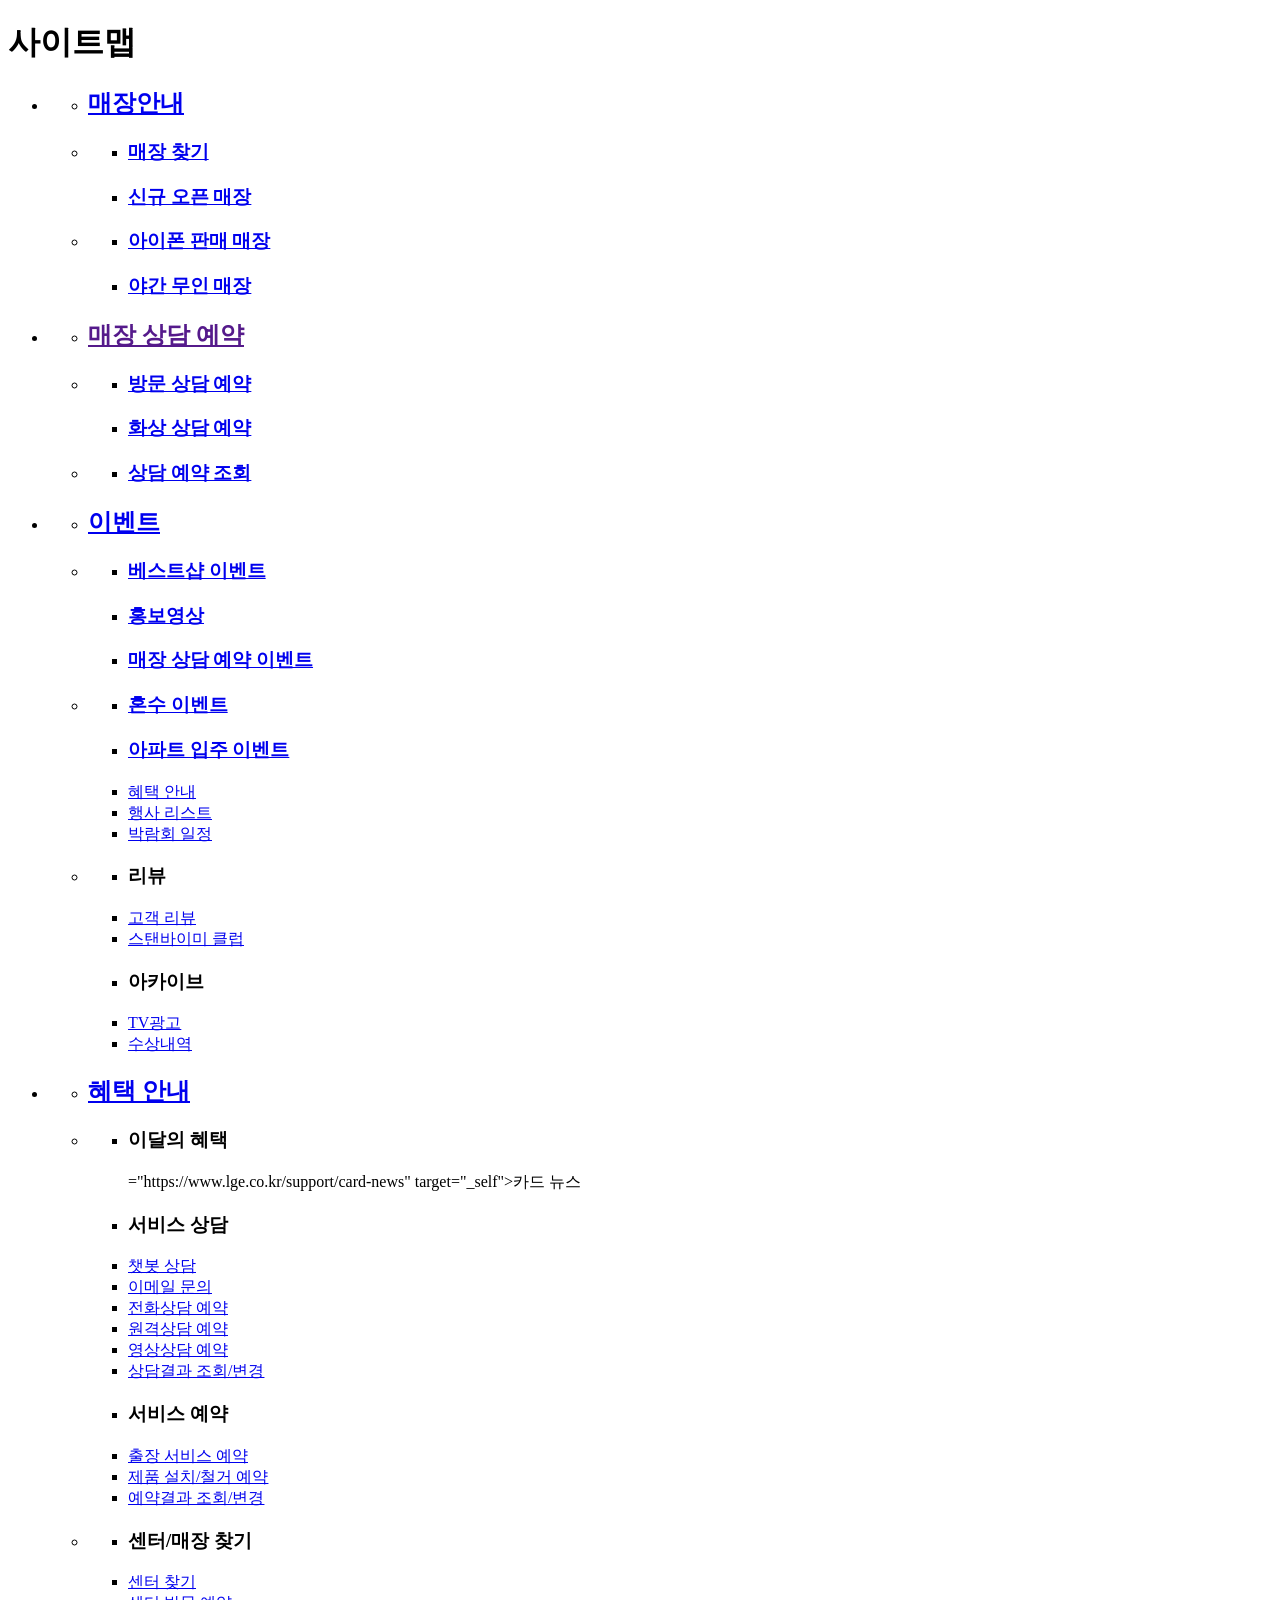
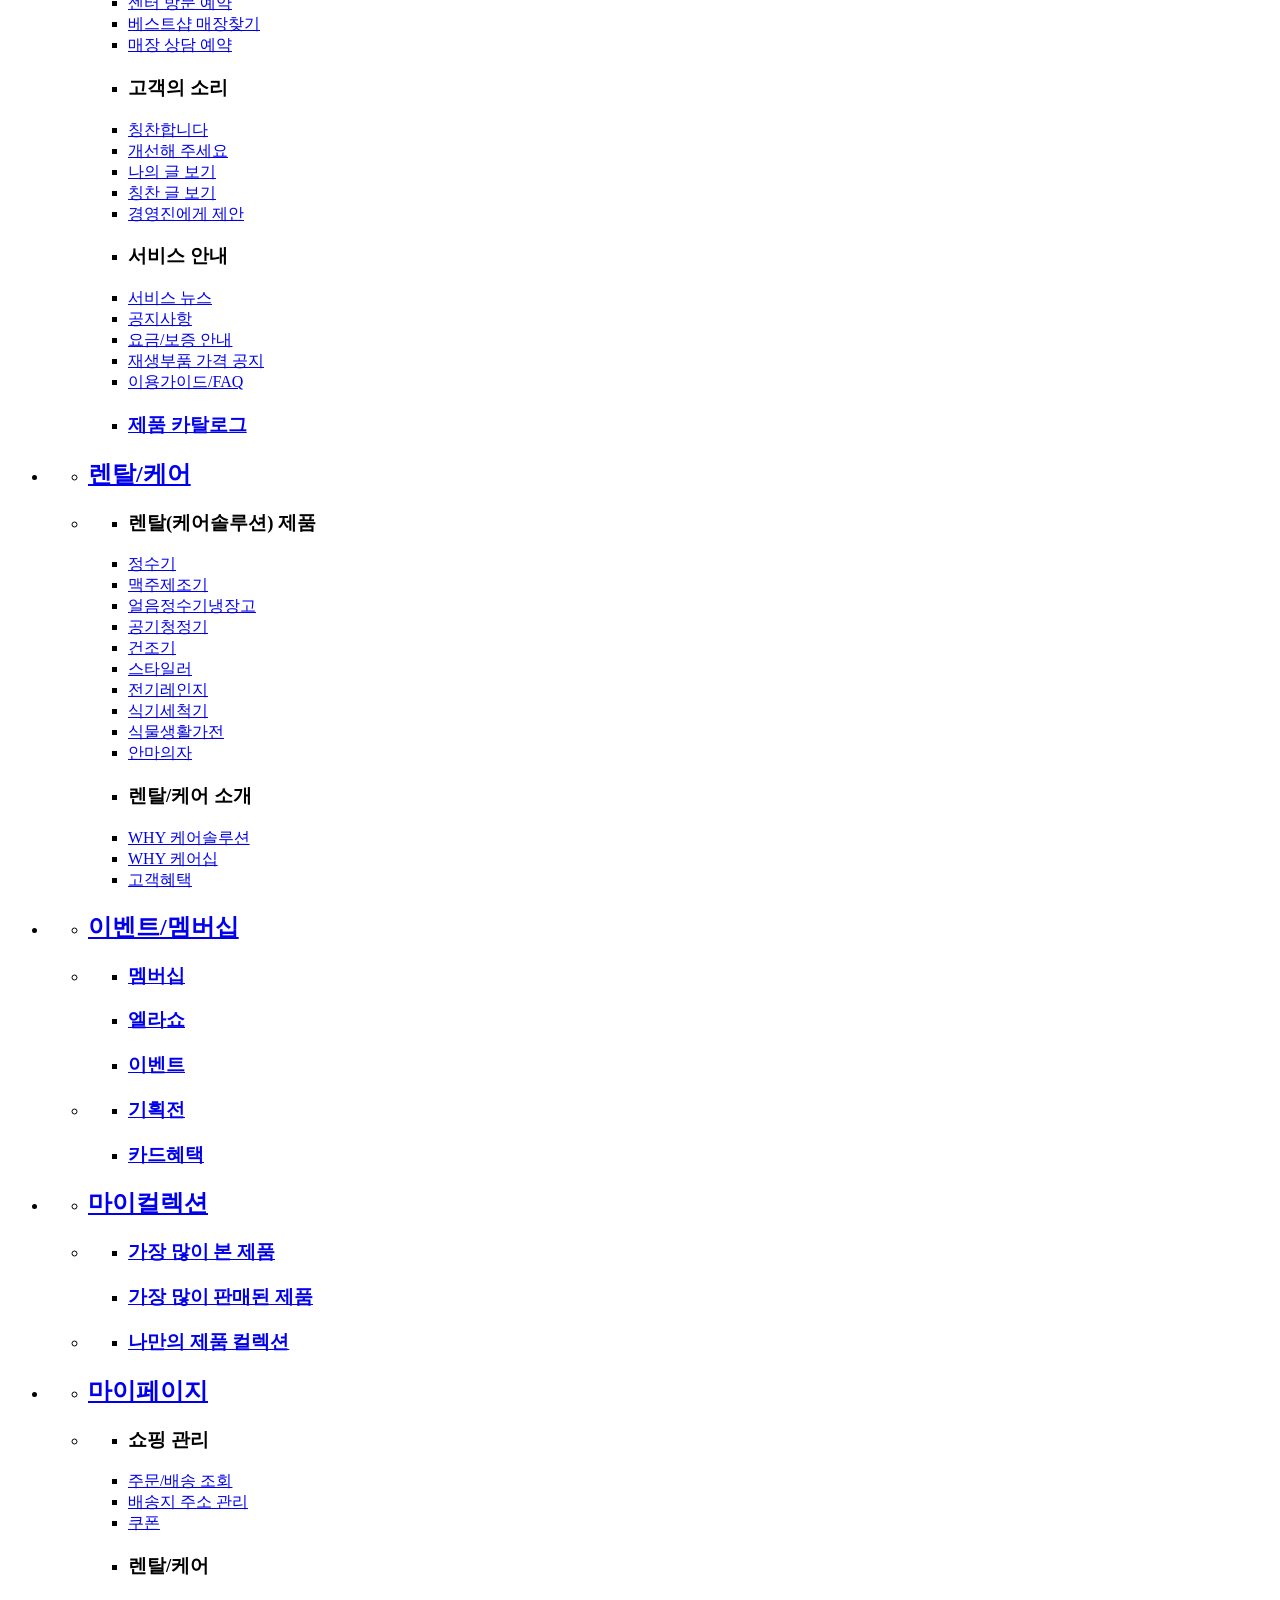
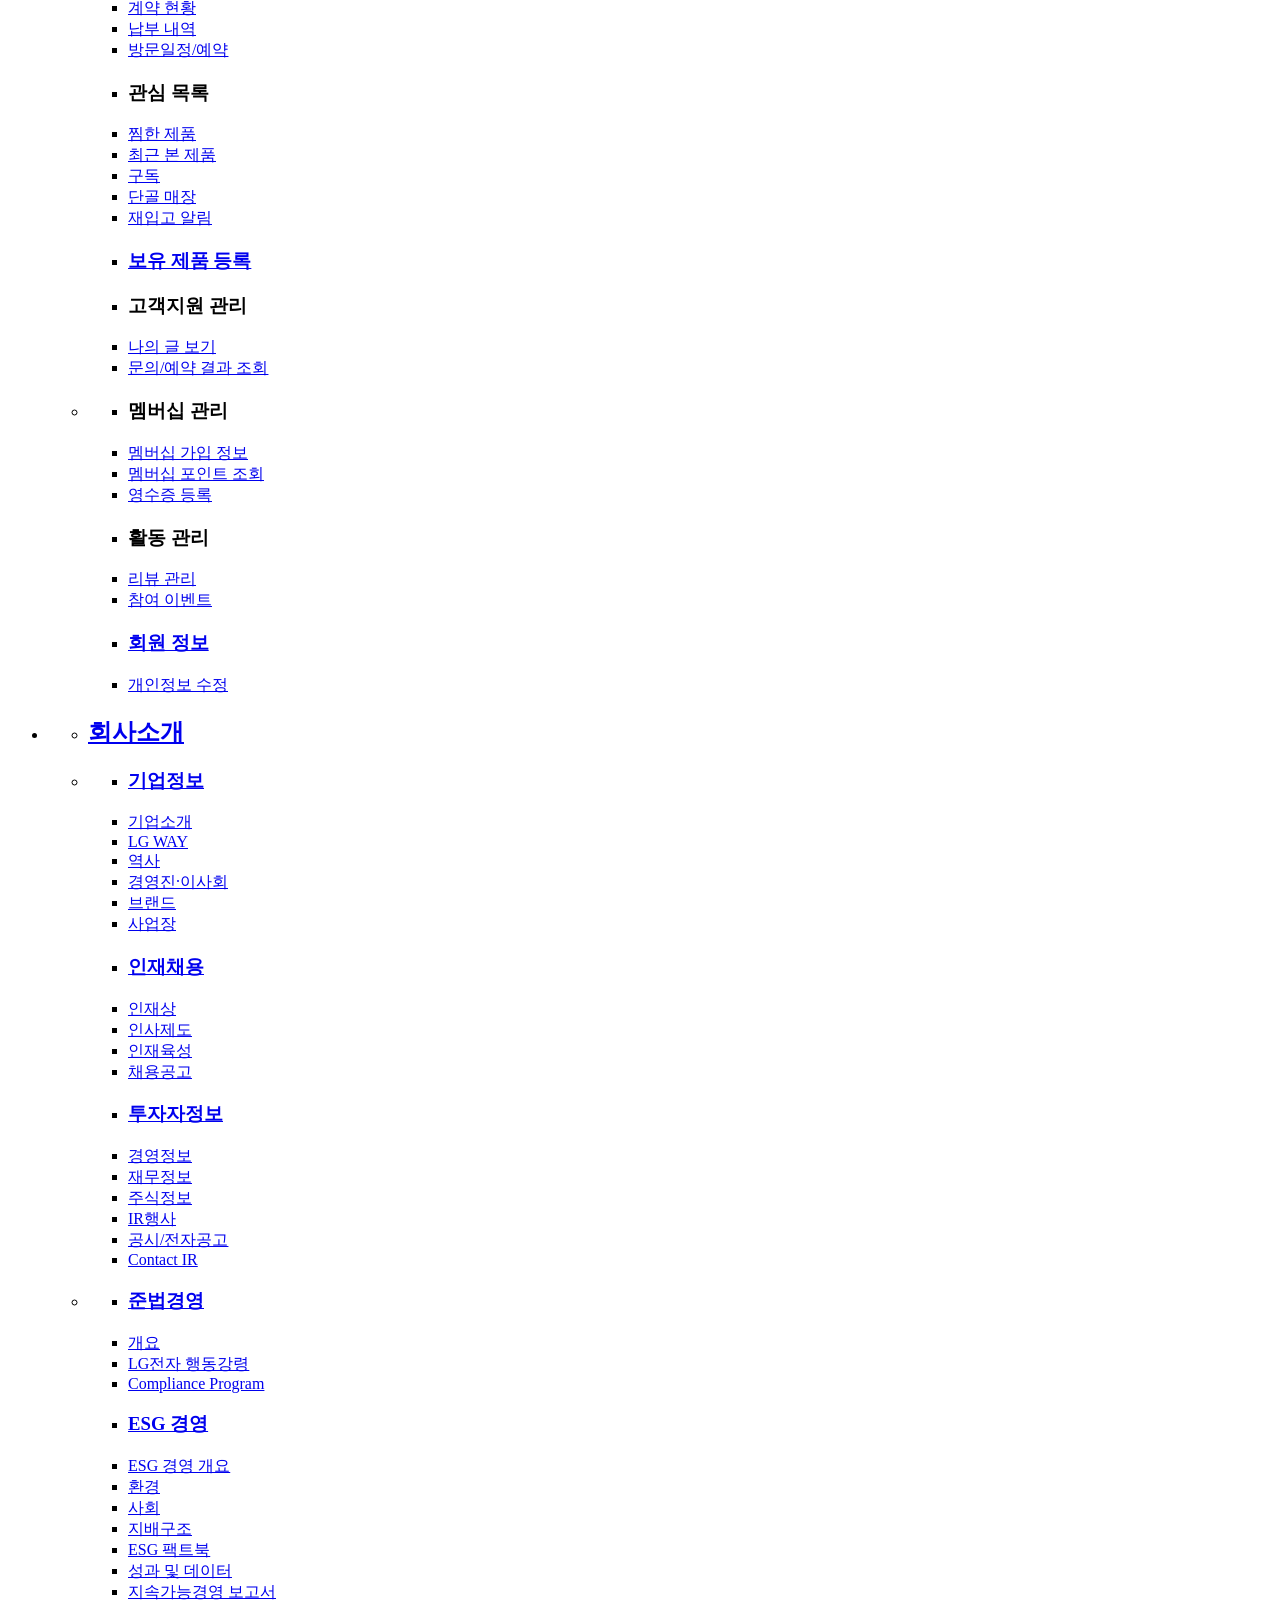
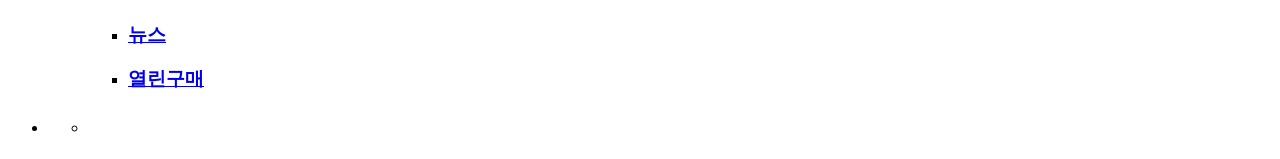
==== bestshop/templates/sitemap.html @ 9e3e72d3 "" ====
<!DOCTYPE html>
<html lang="ko">

<head>
  <meta charset="UTF-8">
  <meta http-equiv="X-UA-Compatible" content="IE=edge">
  <meta name="viewport" content="width=device-width, initial-scale=1.0">
  <title>사이트맵 | LG전자 BEST SHOP </title>
</head>

<body>
  <div class="inner">
    <h1 class="title">사이트맵</h1>
    <ul>
      <li class="category-cluster">
        <ul>
          <li class="category-depth level-1">
            <h2><a href="#" target="_self">매장안내</a></h2>
          </li>
          <li class="category-column upperframe">
            <ul class="category-column">
              <li class="category-depth level-2">
                <h3><a href="#" target="_self">매장 찾기</a></h3>
              </li>
            </ul>
            <ul class="category-column">
              <li class="category-depth level-2">
                <h3><a href="#" target="_self">신규 오픈 매장</a></h3>
              </li>
            </ul>
          </li>
          <li class="category-column upperframe">
            <ul class="category-column">
              <li class="category-depth level-2">
                <h3><a href="#" target="_self">아이폰 판매 매장</a></h3>
              </li>
            </ul>
            <ul class="category-column">
              <li class="category-depth level-2">
                <h3><a href="#" target="_blank">야간 무인 매장</a></h3>
              </li>
            </ul>
          </li>
        </ul>
      </li>
      <li class="category-cluster">
        <ul>
          <li class="category-depth level-1">
            <h2><a href="" target="_self">매장 상담 예약</a></h2>
          </li>
          <li class="category-column upperframe">
            <ul class="category-column">
              <li class="category-depth level-2">
                <h3><a href="#" target="_self">방문 상담 예약</a></h3>
              </li>
              <li class="category-depth level-2">
                <h3><a href="#" target="_self">화상 상담 예약</a></h3>
              </li>
            </ul>
          </li>
          <li class="category-column upperframe">
            <ul class="category-column">
              <li class="category-depth level-2">
                <h3><a href="#" target="_self">상담 예약 조회</a></h3>
              </li>
            </ul>
          </li>
        </ul>
      </li>
      <li class="category-cluster">
        <ul>
          <li class="category-depth level-1">
            <h2><a href="#" target="_self">이벤트</a></h2>
          </li>
          <li class="category-column upperframe">
            <ul class="category-column">
              <li class="category-depth level-2">
                <h3><a href="#" target="_self">베스트샵 이벤트</a></h3>
              </li>
              <li class="category-depth level-2">
                <h3><a href="#" target="_self">홍보영상</a></h3>
              </li>
              <li class="category-depth level-2">
                <h3><a href="#" target="_self">매장 상담 예약 이벤트</a></h3>
              </li>
            </ul>
          </li>
          <li class="category-column upperframe">
            <ul class="category-column">
              <li class="category-depth level-2">
                <h3><a href="#" target="_self">혼수 이벤트</a></h3>
              </li>
              <li class="category-depth level-2">
                <h3><a href="#" target="_self">아파트 입주 이벤트</a></h3>
              </li>
              <li class="category-depth level-3">
                <a href="#" target="_self">혜택 안내</a>
              </li>
              <li class="category-depth level-3">
                <a href="#" target="_self">행사 리스트</a>
              </li>
              <li class="category-depth level-3">
                <a href="#" target="_self">박람회 일정</a>
              </li>
            </ul>
          </li>
          <li class="category-column upperframe">
            <ul class="category-column">
              <li class="category-depth level-2">
                <h3><a>리뷰</a></h3>
              </li>
              <li class="category-depth level-3">
                <a href="https://www.lge.co.kr/story/hands-on-reviews" target="_self">고객 리뷰</a>
              </li>
              <li class="category-depth level-3">
                <a href="https://www.lge.co.kr/story/stanbyme-club/stanbyme-club-list" target="_self">스탠바이미 클럽</a>
              </li>
            </ul>
            <ul class="category-column">
              <li class="category-depth level-2">
                <h3><a>아카이브</a></h3>
              </li>
              <li class="category-depth level-3">
                <a href="https://www.lge.co.kr/story/ad-campaigns" target="_self">TV광고</a>
              </li>
              <li class="category-depth level-3">
                <a href="https://www.lge.co.kr/story/history" target="_self">수상내역</a>
              </li>
            </ul>
          </li>
        </ul>
      </li>
      <li class="category-cluster">
        <ul>
          <li class="category-depth level-1">
            <h2><a href="#" target="_self">혜택 안내</a></h2>
          </li>
          <li class="category-column upperframe">
            <ul class="category-column">
              <li class="category-depth level-2">
                <h3><a>이달의 혜택</a></h3>
              </li>="https://www.lge.co.kr/support/card-news" target="_self">카드 뉴스</a>
            </ul>
            <ul class="category-column">
              <li class="category-depth level-2">
                <h3><a>서비스 상담</a></h3>
              </li>
              <li class="category-depth level-3">
                <a href="https://www.lge.co.kr/support/chatbot-counsel" target="_self">챗봇 상담</a>
              </li>
              <li class="category-depth level-3">
                <a href="https://www.lge.co.kr/support/email-inquiry" target="_self">이메일 문의</a>
              </li>
              <li class="category-depth level-3">
                <a href="https://www.lge.co.kr/support/request-call-reservation" target="_self">전화상담 예약</a>
              </li>
              <li class="category-depth level-3">
                <a href="https://www.lge.co.kr/support/remote-call-reservation" target="_self">원격상담 예약</a>
              </li>
              <li class="category-depth level-3">
                <a href="https://www.lge.co.kr/support/video-consulting-reservation" target="_self">영상상담 예약</a>
              </li>
              <li class="category-depth level-3">
                <a href="https://www.lge.co.kr/support/service-inquiry-reservation-status?title=consulting"
                  target="_self">상담결과 조회/변경</a>
              </li>
              <li class="category-depth level-2">
                <h3><a>서비스 예약</a></h3>
              </li>
              <li class="category-depth level-3">
                <a href="https://www.lge.co.kr/support/service-engineer-reservation" target="_self">출장 서비스 예약</a>
              </li>
              <li class="category-depth level-3">
                <a href="https://www.lge.co.kr/support/service-installation-removal-reservation" target="_self">제품 설치/철거
                  예약</a>
              </li>
              <li class="category-depth level-3">
                <a href="https://www.lge.co.kr/support/service-inquiry-reservation-status?title=reservation"
                  target="_self">예약결과 조회/변경</a>
              </li>
            </ul>
          </li>
          <li class="category-column upperframe">
            <ul class="category-column">
              <li class="category-depth level-2">
                <h3><a>센터/매장 찾기</a></h3>
              </li>
              <li class="category-depth level-3">
                <a href="https://www.lge.co.kr/support/find-service-center" target="_self">센터 찾기</a>
              </li>
              <li class="category-depth level-3">
                <a href="https://www.lge.co.kr/support/visit-center-reservation" target="_self">센터 방문 예약</a>
              </li>
              <li class="category-depth level-3">
                <a href="https://www.lge.co.kr/support/store-finder" target="_self">베스트샵 매장찾기</a>
              </li>
              <li class="category-depth level-3">
                <a href="https://www.lge.co.kr/support/visit-store-reservation" target="_self">매장 상담 예약</a>
              </li>
              <li class="category-depth level-2">
                <h3><a>고객의 소리</a></h3>
              </li>
              <li class="category-depth level-3">
                <a href="https://www.lge.co.kr/support/feedback" target="_self">칭찬합니다</a>
              </li>
              <li class="category-depth level-3">
                <a href="https://www.lge.co.kr/support/suggestions" target="_self">개선해 주세요</a>
              </li>
              <li class="category-depth level-3">
                <a href="https://www.lge.co.kr/support/my-status" target="_self">나의 글 보기</a>
              </li>
              <li class="category-depth level-3">
                <a href="https://www.lge.co.kr/support/all-feedback" target="_self">칭찬 글 보기</a>
              </li>
              <li class="category-depth level-3">
                <a href="https://www.lge.co.kr/support/suggestions-for-company" target="_self">경영진에게 제안</a>
              </li>
            </ul>
            <ul class="category-column">
              <li class="category-depth level-2">
                <h3><a>서비스 안내</a></h3>
              </li>
              <li class="category-depth level-3">
                <a href="https://www.lge.co.kr/support/service-news" target="_self">서비스 뉴스</a>
              </li>
              <li class="category-depth level-3">
                <a href="https://www.lge.co.kr/support/notice" target="_self">공지사항</a>
              </li>
              <li class="category-depth level-3">
                <a href="https://www.lge.co.kr/support/rates-warranty-guide" target="_self">요금/보증 안내</a>
              </li>
              <li class="category-depth level-3">
                <a href="https://www.lge.co.kr/support/recyclable-parts-notice" target="_self">재생부품 가격 공지</a>
              </li>
              <li class="category-depth level-3">
                <a href="https://www.lge.co.kr/support/usage-guide-faq" target="_self">이용가이드/FAQ</a>
              </li>
              <li class="category-depth level-2">
                <h3><a href="https://www.lge.co.kr/ebook" target="_self">제품 카탈로그</a></h3>
              </li>
            </ul>
          </li>
        </ul>
      </li>
      <li class="category-cluster">
        <ul>
          <li class="category-depth level-1">
            <h2><a href="https://www.lge.co.kr/care-solutions" target="_self">렌탈/케어</a></h2>
          </li>
          <li class="category-column upperframe">
            <ul class="category-column">
              <li class="category-depth level-2">
                <h3><a>렌탈(케어솔루션) 제품</a></h3>
              </li>
              <li class="category-depth level-3">
                <a href="https://www.lge.co.kr/care-solutions/water-purifiers" target="_self">정수기</a>
              </li>
              <li class="category-depth level-3">
                <a href="https://www.lge.co.kr/care-solutions/lg-homebrew" target="_self">맥주제조기</a>
              </li>
              <li class="category-depth level-3">
                <a href="https://www.lge.co.kr/care-solutions/ice-water-purifiers-refrigerator"
                  target="_self">얼음정수기냉장고</a>
              </li>
              <li class="category-depth level-3">
                <a href="https://www.lge.co.kr/care-solutions/air-purifiers" target="_self">공기청정기</a>
              </li>
              <li class="category-depth level-3">
                <a href="https://www.lge.co.kr/care-solutions/dryers" target="_self">건조기</a>
              </li>
              <li class="category-depth level-3">
                <a href="https://www.lge.co.kr/care-solutions/lg-styler" target="_self">스타일러</a>
              </li>
              <li class="category-depth level-3">
                <a href="https://www.lge.co.kr/care-solutions/electric-stoves" target="_self">전기레인지</a>
              </li>
              <li class="category-depth level-3">
                <a href="https://www.lge.co.kr/care-solutions/dishwashers" target="_self">식기세척기</a>
              </li>
              <li class="category-depth level-3">
                <a href="https://www.lge.co.kr/care-solutions/lg-tiiun" target="_self">식물생활가전</a>
              </li>
              <li class="category-depth level-3">
                <a href="https://www.lge.co.kr/care-solutions/massage-chairs" target="_self">안마의자</a>
              </li>
            </ul>
            <ul class="category-column">
              <li class="category-depth level-2">
                <h3><a>렌탈/케어 소개</a></h3>
              </li>
              <li class="category-depth level-3">
                <a href="https://www.lge.co.kr/care-solutions/why" target="_self">WHY 케어솔루션</a>
              </li>
              <li class="category-depth level-3">
                <a href="https://www.lge.co.kr/care-solutions/why-careship" target="_self">WHY 케어십</a>
              </li>
              <li class="category-depth level-3">
                <a href="https://www.lge.co.kr/care-solutions/benefits" target="_self">고객혜택</a>
              </li>
            </ul>
          </li>
        </ul>
      </li>
      <li class="category-cluster">
        <ul>
          <li class="category-depth level-1">
            <h2><a href="https://www.lge.co.kr/benefits" target="_self">이벤트/멤버십</a></h2>
          </li>
          <li class="category-column upperframe">
            <ul class="category-column">
              <li class="category-depth level-2">
                <h3><a href="https://www.lge.co.kr/benefits/membership" target="_self">멤버십</a></h3>
              </li>
              <li class="category-depth level-2">
                <h3><a href="https://www.lge.co.kr/livecommerce" target="_self">엘라쇼</a></h3>
              </li>
            </ul>
            <ul class="category-column">
              <li class="category-depth level-2">
                <h3><a href="https://www.lge.co.kr/benefits/event" target="_self">이벤트</a></h3>
              </li>
            </ul>
          </li>
          <li class="category-column upperframe">
            <ul class="category-column">
              <li class="category-depth level-2">
                <h3><a href="https://www.lge.co.kr/benefits/exhibitions" target="_self">기획전</a></h3>
              </li>
            </ul>
            <ul class="category-column">
              <li class="category-depth level-2">
                <h3><a href="https://www.lge.co.kr/benefits/card-discount" target="_self">카드혜택</a></h3>
              </li>
            </ul>
          </li>
        </ul>
      </li>
      <li class="category-cluster">
        <ul>
          <li class="category-depth level-1">
            <h2><a href="https://www.lge.co.kr/my-collection" target="_self">마이컬렉션</a></h2>
          </li>
          <li class="category-column upperframe">
            <ul class="category-column">
              <li class="category-depth level-2">
                <h3><a href="https://www.lge.co.kr/my-collection/most-viewed-products" target="_self">가장 많이 본 제품</a>
                </h3>
              </li>
            </ul>
            <ul class="category-column">
              <li class="category-depth level-2">
                <h3><a href="https://www.lge.co.kr/my-collection/best-selling-products" target="_self">가장 많이 판매된 제품</a>
                </h3>
              </li>
            </ul>
          </li>
          <li class="category-column upperframe">
            <ul class="category-column">
              <li class="category-depth level-2">
                <h3><a href="https://www.lge.co.kr/my-collection/product-curation" target="_self">나만의 제품 컬렉션</a></h3>
              </li>
            </ul>
          </li>
        </ul>
      </li>
      <li class="category-cluster">
        <ul>
          <li class="category-depth level-1">
            <h2><a href="https://www.lge.co.kr/my-page" target="_self">마이페이지</a></h2>
          </li>
          <li class="category-column upperframe">
            <ul class="category-column">
              <li class="category-depth level-2">
                <h3><a>쇼핑 관리</a></h3>
              </li>
              <li class="category-depth level-3">
                <a href="https://www.lge.co.kr/my-page/order-status" target="_self">주문/배송 조회</a>
              </li>
              <li class="category-depth level-3">
                <a href="https://www.lge.co.kr/my-page/delivery-address" target="_self">배송지 주소 관리</a>
              </li>
              <li class="category-depth level-3">
                <a href="https://www.lge.co.kr/my-page/coupons" target="_self">쿠폰</a>
              </li>
              <li class="category-depth level-2">
                <h3><a>렌탈/케어</a></h3>
              </li>
              <li class="category-depth level-3">
                <a href="https://www.lge.co.kr/my-page/care-solution-contract-status" target="_self">계약 현황</a>
              </li>
              <li class="category-depth level-3">
                <a href="https://www.lge.co.kr/my-page/care-solution-payments" target="_self">납부 내역</a>
              </li>
              <li class="category-depth level-3">
                <a href="https://www.lge.co.kr/my-page/care-solution-visit-notification" target="_self">방문일정/예약</a>
              </li>
            </ul>
            <ul class="category-column">
              <li class="category-depth level-2">
                <h3><a>관심 목록</a></h3>
              </li>
              <li class="category-depth level-3">
                <a href="https://www.lge.co.kr/my-page/wish-products" target="_self">찜한 제품</a>
              </li>
              <li class="category-depth level-3">
                <a href="https://www.lge.co.kr/my-page/recently-viewed-products" target="_self">최근 본 제품</a>
              </li>
              <li class="category-depth level-3">
                <a href="https://www.lge.co.kr/my-page/subscriptions" target="_self">구독</a>
              </li>
              <li class="category-depth level-3">
                <a href="https://www.lge.co.kr/my-page/favorites-shop" target="_self">단골 매장</a>
              </li>
              <li class="category-depth level-3">
                <a href="https://www.lge.co.kr/my-page/restock-notification" target="_self">재입고 알림</a>
              </li>
              <li class="category-depth level-2">
                <h3><a href="https://www.lge.co.kr/my-page/manage-products" target="_self">보유 제품 등록</a></h3>
              </li>
              <li class="category-depth level-2">
                <h3><a>고객지원 관리</a></h3>
              </li>
              <li class="category-depth level-3">
                <a href="https://www.lge.co.kr/my-page/email-inquiry" target="_self">나의 글 보기</a>
              </li>
              <li class="category-depth level-3">
                <a href="https://www.lge.co.kr/my-page/inquiry-and-reservation-status" target="_self">문의/예약 결과 조회</a>
              </li>
            </ul>
          </li>
          <li class="category-column upperframe">
            <ul class="category-column">
              <li class="category-depth level-2">
                <h3><a>멤버십 관리</a></h3>
              </li>
              <li class="category-depth level-3">
                <a href="https://www.lge.co.kr/my-page/membership-info" target="_self">멤버십 가입 정보</a>
              </li>
              <li class="category-depth level-3">
                <a href="https://www.lge.co.kr/my-page/membership-points" target="_self">멤버십 포인트 조회</a>
              </li>
              <li class="category-depth level-3">
                <a href="https://www.lge.co.kr/my-page/membership-receipt" target="_self">영수증 등록</a>
              </li>
              <li class="category-depth level-2">
                <h3><a>활동 관리</a></h3>
              </li>
              <li class="category-depth level-3">
                <a href="https://www.lge.co.kr/my-page/reviews" target="_self">리뷰 관리</a>
              </li>
              <li class="category-depth level-3">
                <a href="https://www.lge.co.kr/my-page/event-join" target="_self">참여 이벤트</a>
              </li>
            </ul>
            <ul class="category-column">
              <li class="category-depth level-2">
                <h3><a
                    href="http://member.lge.co.kr/auth/changeInfo.do?client_id=lge-main-integration&amp;state=/my-page&amp;redirect_uri=http://www.lge.co.kr/sso/api/Login"
                    target="_self">회원 정보</a></h3>
              </li>
              <li class="category-depth level-3">
                <a href="https://member.lge.co.kr/auth/changeInfo.do?client_id=lge-main-integration&amp;state=/my-page&amp;redirect_uri=https://www.lge.co.kr/sso/api/Login"
                  target="_blank">개인정보 수정</a>
              </li>
            </ul>
          </li>
        </ul>
      </li>
      <li class="category-cluster">
        <ul>
          <li class="category-depth level-1">
            <h2><a href="https://www.lge.co.kr/company/main" target="_self">회사소개</a></h2>
          </li>
          <li class="category-column upperframe">
            <ul class="category-column">
              <li class="category-depth level-2">
                <h3><a href="https://www.lge.co.kr/company/info/introduce" target="_self">기업정보</a></h3>
              </li>
              <li class="category-depth level-3">
                <a href="https://www.lge.co.kr/company/info/introduce" target="_self">기업소개</a>
              </li>
              <li class="category-depth level-3">
                <a href="https://www.lge.co.kr/company/info/outline" target="_self">LG WAY</a>
              </li>
              <li class="category-depth level-3">
                <a href="https://www.lge.co.kr/company/info/history" target="_self">역사</a>
              </li>
              <li class="category-depth level-3">
                <a href="https://www.lge.co.kr/company/info/management" target="_self">경영진·이사회</a>
              </li>
              <li class="category-depth level-3">
                <a href="https://www.lge.co.kr/company/info/ci" target="_self">브랜드</a>
              </li>
              <li class="category-depth level-3">
                <a href="https://www.lge.co.kr/company/info/domestic" target="_self">사업장</a>
              </li>
            </ul>
            <ul class="category-column">
              <li class="category-depth level-2">
                <h3><a href="https://www.lge.co.kr/company/recruit/talent" target="_self">인재채용</a></h3>
              </li>
              <li class="category-depth level-3">
                <a href="https://www.lge.co.kr/company/recruit/talent" target="_self">인재상</a>
              </li>
              <li class="category-depth level-3">
                <a href="https://www.lge.co.kr/company/recruit/hr" target="_self">인사제도</a>
              </li>
              <li class="category-depth level-3">
                <a href="https://www.lge.co.kr/company/recruit/foster" target="_self">인재육성</a>
              </li>
              <li class="category-depth level-3">
                <a href="https://apply.lg.com/main/Index.rpi" target="_blank">채용공고</a>
              </li>
              <li class="category-depth level-2">
                <h3><a href="https://www.lge.co.kr/company/investor/corporateGovernance" target="_self">투자자정보</a></h3>
              </li>
              <li class="category-depth level-3">
                <a href="https://www.lge.co.kr/company/investor/corporateGovernance" target="_self">경영정보</a>
              </li>
              <li class="category-depth level-3">
                <a href="https://www.lge.co.kr/company/investor/highlight" target="_self">재무정보</a>
              </li>
              <li class="category-depth level-3">
                <a href="https://www.lge.co.kr/company/investor/price" target="_self">주식정보</a>
              </li>
              <li class="category-depth level-3">
                <a href="https://www.lge.co.kr/company/investor/presentation" target="_self">IR행사</a>
              </li>
              <li class="category-depth level-3">
                <a href="https://www.lge.co.kr/company/investor/disclosureList" target="_self">공시/전자공고</a>
              </li>
              <li class="category-depth level-3">
                <a href="https://www.lge.co.kr/support/email-inquiry" target="_self">Contact IR</a>
              </li>
            </ul>
          </li>
          <li class="category-column upperframe">
            <ul class="category-column">
              <li class="category-depth level-2">
                <h3><a href="https://www.lge.co.kr/company/compliance/compliance" target="_self">준법경영</a></h3>
              </li>
              <li class="category-depth level-3">
                <a href="https://www.lge.co.kr/company/compliance/compliance" target="_self">개요</a>
              </li>
              <li class="category-depth level-3">
                <a href="https://www.lge.co.kr/company/compliance/honesty" target="_self">LG전자 행동강령</a>
              </li>
              <li class="category-depth level-3">
                <a href="https://www.lge.co.kr/company/compliance/significance" target="_self">Compliance Program</a>
              </li>
            </ul>
            <ul class="category-column">
              <li class="category-depth level-2">
                <h3><a href="https://www.lge.co.kr/company/sustainable/overview" target="_self">ESG 경영</a></h3>
              </li>
              <li class="category-depth level-3">
                <a href="https://www.lge.co.kr/company/sustainable/overview" target="_self">ESG 경영 개요</a>
              </li>
              <li class="category-depth level-3">
                <a href="https://www.lge.co.kr/company/sustainable/businessplace" target="_self">환경</a>
              </li>
              <li class="category-depth level-3">
                <a href="https://www.lge.co.kr/company/sustainable/workplace" target="_self">사회</a>
              </li>
              <li class="category-depth level-3">
                <a href="https://www.lge.co.kr/company/sustainable/director" target="_self">지배구조</a>
              </li>
              <li class="category-depth level-3">
                <a href="https://www.lge.co.kr/company/promot/system" target="_self">ESG 팩트북</a>
              </li>
              <li class="category-depth level-3">
                <a href="https://www.lge.co.kr/company/sustainable/data" target="_self">성과 및 데이터</a>
              </li>
              <li class="category-depth level-3">
                <a href="https://www.lge.co.kr/company/sustainable/download" target="_self">지속가능경영 보고서</a>
              </li>
              <li class="category-depth level-2">
                <h3><a
                    href="https://live.lge.co.kr/news/newsroom/?_ga=2.168269153.1130299018.1628499148-1887530743.1618968819"
                    target="_blank">뉴스</a></h3>
              </li>
              <li class="category-depth level-2">
                <h3><a href="https://www.lgesuppliers.com/index.dev" target="_blank">열린구매</a></h3>
              </li>
            </ul>
          </li>
        </ul>
      </li>
      <li class="category-cluster">
        <ul>
          <li class="category-depth level-1">
            <h2><a>&nbsp;</a></h2>
          </li>
        </ul>
      </li>
    </ul>
  </div>
</body>

</html>
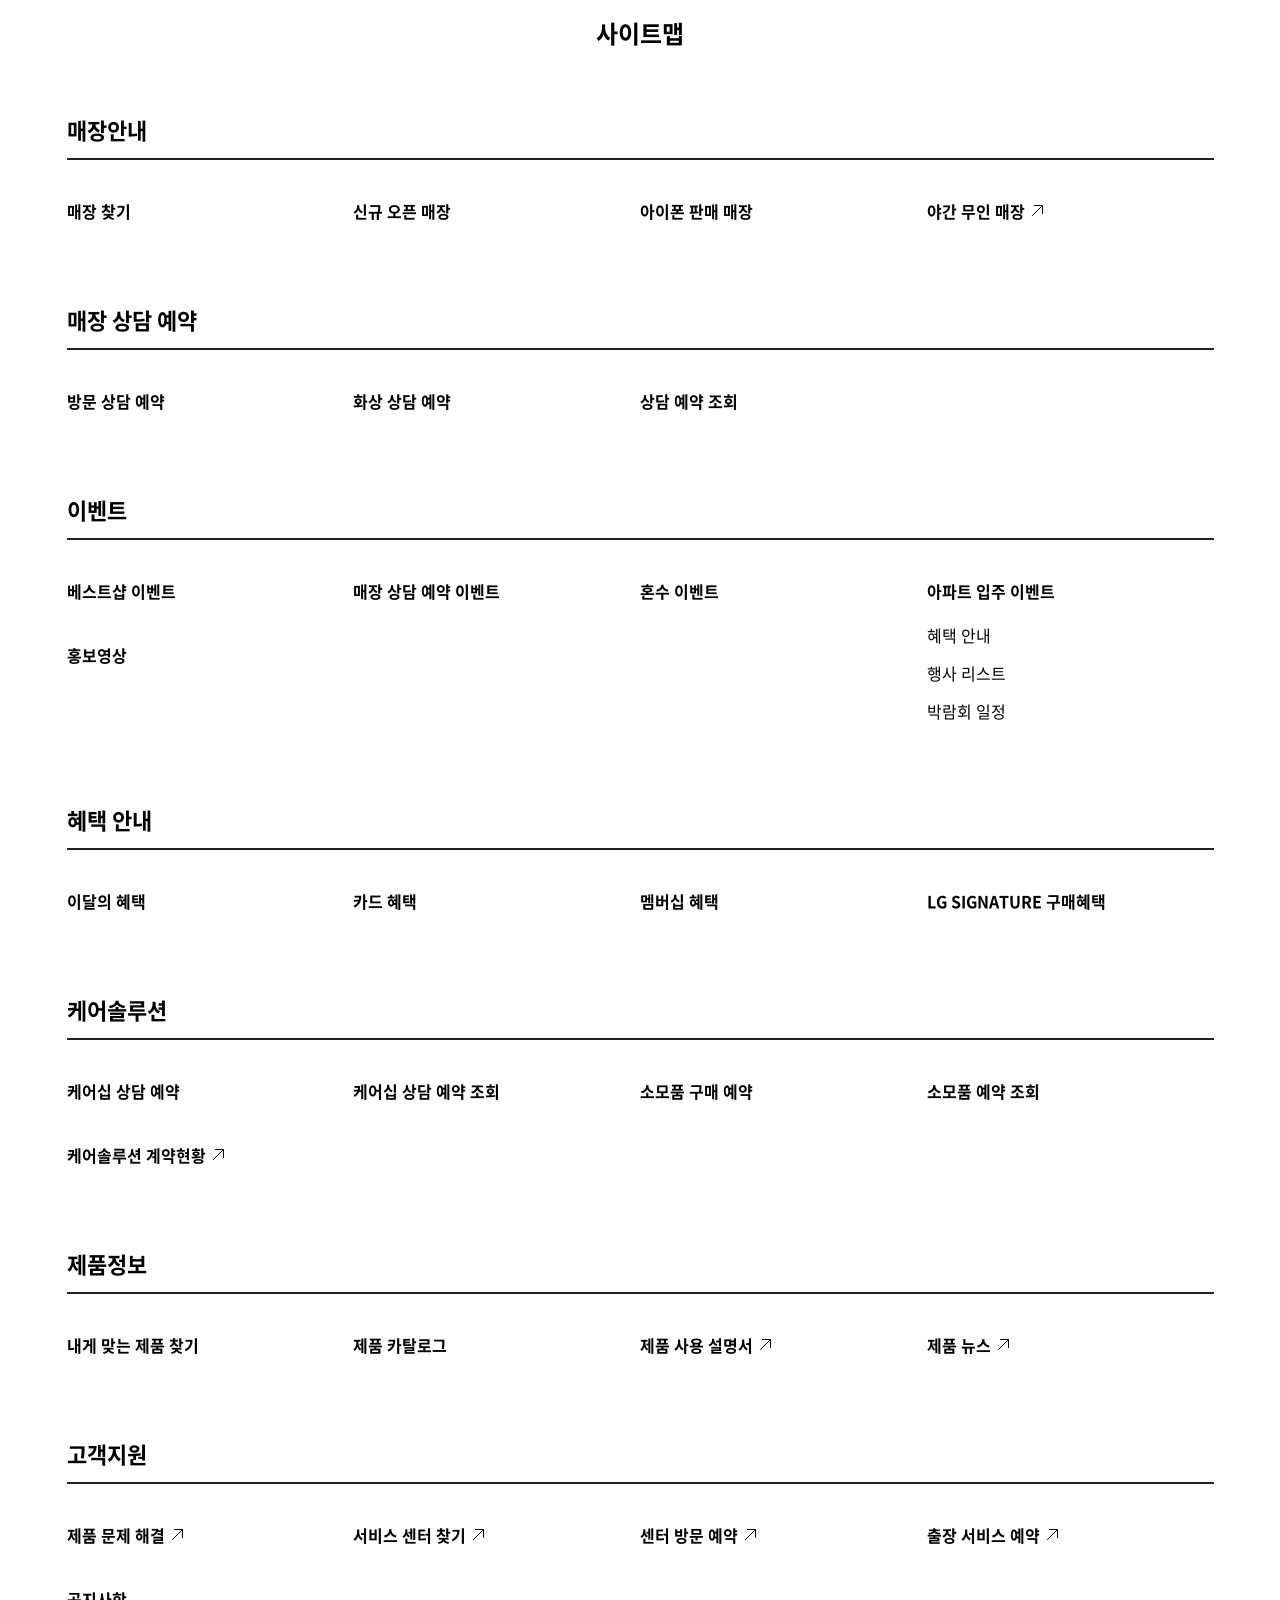
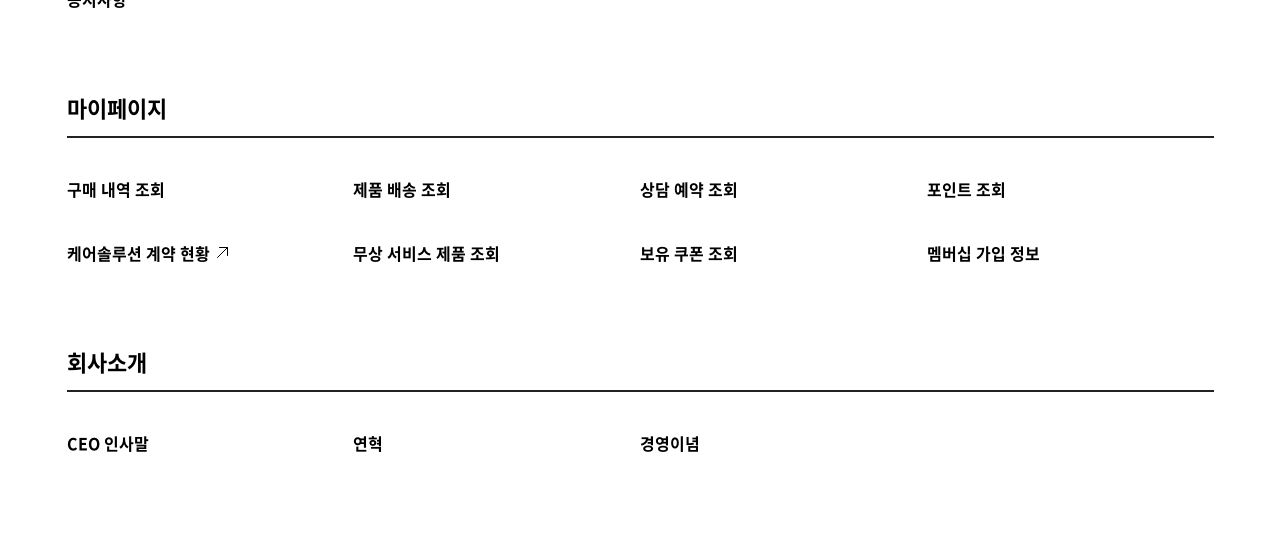
==== commit 2bac3366: "" ====
--- a/bestshop/templates/sitemap.html
+++ b/bestshop/templates/sitemap.html
@@ -6,594 +6,222 @@
   <meta http-equiv="X-UA-Compatible" content="IE=edge">
   <meta name="viewport" content="width=device-width, initial-scale=1.0">
   <title>사이트맵 | LG전자 BEST SHOP </title>
+  <link rel="stylesheet" href="/bestshop/css/reset.min.css">
+  <link rel="stylesheet" href="/bestshop/css/common.css">
+  <link rel="stylesheet" href="/bestshop/css/swiper-bundle.min.css">
+  <link rel="stylesheet" href="/bestshop/css/base.css">
+  <link rel="stylesheet" href="/bestshop/css/mobile.css">
+  <link rel="stylesheet" href="/bestshop/css/jy.css">
+  <link rel="stylesheet" href="/bestshop/css/haeun.css">
+  <script type="text/javascript" src="/bestshop/js/libs/jquery-3.6.0.min.js"></script>
+  <script type="text/javascript" src="/bestshop/js/libs/swiper-bundle.min.js"></script>
+  <script type="text/javascript" src="/bestshop/js/common.js"></script>
 </head>
 
 <body>
-  <div class="inner">
-    <h1 class="title">사이트맵</h1>
-    <ul>
-      <li class="category-cluster">
-        <ul>
-          <li class="category-depth level-1">
+  <div class="sitemap">
+    <div class="inner">
+      <h1 class="title">사이트맵</h1>
+      <ul>
+        <li class="category-cluster">
+          <div class="category-depth level-1">
             <h2><a href="#" target="_self">매장안내</a></h2>
-          </li>
-          <li class="category-column upperframe">
-            <ul class="category-column">
-              <li class="category-depth level-2">
-                <h3><a href="#" target="_self">매장 찾기</a></h3>
-              </li>
-            </ul>
-            <ul class="category-column">
-              <li class="category-depth level-2">
-                <h3><a href="#" target="_self">신규 오픈 매장</a></h3>
-              </li>
-            </ul>
-          </li>
-          <li class="category-column upperframe">
-            <ul class="category-column">
-              <li class="category-depth level-2">
-                <h3><a href="#" target="_self">아이폰 판매 매장</a></h3>
-              </li>
-            </ul>
-            <ul class="category-column">
-              <li class="category-depth level-2">
-                <h3><a href="#" target="_blank">야간 무인 매장</a></h3>
-              </li>
-            </ul>
-          </li>
-        </ul>
-      </li>
-      <li class="category-cluster">
-        <ul>
-          <li class="category-depth level-1">
+          </div>
+          <ul class="category-column">
+            <li class="category-depth level-2">
+              <h3><a href="#" target="_self">매장 찾기</a></h3>
+            </li>
+            <li class="category-depth level-2">
+              <h3><a href="#" target="_self">신규 오픈 매장</a></h3>
+            </li>
+            <li class="category-depth level-2">
+              <h3><a href="#" target="_self">아이폰 판매 매장</a></h3>
+            </li>
+            <li class="category-depth level-2">
+              <h3><a href="#" target="_blank">야간 무인 매장</a></h3>
+            </li>
+          </ul>
+        </li>
+        <li class="category-cluster">
+          <div class="category-depth level-1">
             <h2><a href="" target="_self">매장 상담 예약</a></h2>
-          </li>
-          <li class="category-column upperframe">
-            <ul class="category-column">
-              <li class="category-depth level-2">
-                <h3><a href="#" target="_self">방문 상담 예약</a></h3>
-              </li>
-              <li class="category-depth level-2">
-                <h3><a href="#" target="_self">화상 상담 예약</a></h3>
-              </li>
-            </ul>
-          </li>
-          <li class="category-column upperframe">
-            <ul class="category-column">
-              <li class="category-depth level-2">
-                <h3><a href="#" target="_self">상담 예약 조회</a></h3>
-              </li>
-            </ul>
-          </li>
-        </ul>
-      </li>
-      <li class="category-cluster">
-        <ul>
-          <li class="category-depth level-1">
+          </div>
+          <ul class="category-column">
+            <li class="category-depth level-2">
+              <h3><a href="#" target="_self">방문 상담 예약</a></h3>
+            </li>
+            <li class="category-depth level-2">
+              <h3><a href="#" target="_self">화상 상담 예약</a></h3>
+            </li>
+            <li class="category-depth level-2">
+              <h3><a href="#" target="_self">상담 예약 조회</a></h3>
+            </li>
+          </ul>
+        </li>
+        <li class="category-cluster">
+          <div class="category-depth level-1">
             <h2><a href="#" target="_self">이벤트</a></h2>
-          </li>
-          <li class="category-column upperframe">
-            <ul class="category-column">
-              <li class="category-depth level-2">
-                <h3><a href="#" target="_self">베스트샵 이벤트</a></h3>
-              </li>
-              <li class="category-depth level-2">
-                <h3><a href="#" target="_self">홍보영상</a></h3>
-              </li>
-              <li class="category-depth level-2">
-                <h3><a href="#" target="_self">매장 상담 예약 이벤트</a></h3>
-              </li>
-            </ul>
-          </li>
-          <li class="category-column upperframe">
-            <ul class="category-column">
-              <li class="category-depth level-2">
-                <h3><a href="#" target="_self">혼수 이벤트</a></h3>
-              </li>
-              <li class="category-depth level-2">
-                <h3><a href="#" target="_self">아파트 입주 이벤트</a></h3>
-              </li>
-              <li class="category-depth level-3">
-                <a href="#" target="_self">혜택 안내</a>
-              </li>
-              <li class="category-depth level-3">
-                <a href="#" target="_self">행사 리스트</a>
-              </li>
-              <li class="category-depth level-3">
-                <a href="#" target="_self">박람회 일정</a>
-              </li>
-            </ul>
-          </li>
-          <li class="category-column upperframe">
-            <ul class="category-column">
-              <li class="category-depth level-2">
-                <h3><a>리뷰</a></h3>
-              </li>
-              <li class="category-depth level-3">
-                <a href="https://www.lge.co.kr/story/hands-on-reviews" target="_self">고객 리뷰</a>
-              </li>
-              <li class="category-depth level-3">
-                <a href="https://www.lge.co.kr/story/stanbyme-club/stanbyme-club-list" target="_self">스탠바이미 클럽</a>
-              </li>
-            </ul>
-            <ul class="category-column">
-              <li class="category-depth level-2">
-                <h3><a>아카이브</a></h3>
-              </li>
-              <li class="category-depth level-3">
-                <a href="https://www.lge.co.kr/story/ad-campaigns" target="_self">TV광고</a>
-              </li>
-              <li class="category-depth level-3">
-                <a href="https://www.lge.co.kr/story/history" target="_self">수상내역</a>
-              </li>
-            </ul>
-          </li>
-        </ul>
-      </li>
-      <li class="category-cluster">
-        <ul>
-          <li class="category-depth level-1">
+          </div>
+          <ul class="category-column">
+            <li class="category-depth level-2">
+              <h3><a href="#" target="_self">베스트샵 이벤트</a></h3>
+            </li>
+            <li class="category-depth level-2">
+              <h3><a href="#" target="_self">매장 상담 예약 이벤트</a></h3>
+            </li>
+            <li class="category-depth level-2">
+              <h3><a href="#" target="_self">혼수 이벤트</a></h3>
+            </li>
+            <li class="category-depth level-2">
+              <h3><a href="#" target="_self">아파트 입주 이벤트</a></h3>
+              <ul class="level-3">
+                <li class="category-depth">
+                  <a href="#" target="_self">혜택 안내</a>
+                </li>
+                <li class="category-depth">
+                  <a href="#" target="_self">행사 리스트</a>
+                </li>
+                <li class="category-depth">
+                  <a href="#" target="_self">박람회 일정</a>
+                </li>
+              </ul>
+            </li>
+            <li class="category-depth level-2 mgt">
+              <h3><a href="#" target="_self">홍보영상</a></h3>
+            </li>
+          </ul>
+        </li>
+        <li class="category-cluster">
+          <div class="category-depth level-1">
             <h2><a href="#" target="_self">혜택 안내</a></h2>
-          </li>
-          <li class="category-column upperframe">
-            <ul class="category-column">
-              <li class="category-depth level-2">
-                <h3><a>이달의 혜택</a></h3>
-              </li>="https://www.lge.co.kr/support/card-news" target="_self">카드 뉴스</a>
-            </ul>
-            <ul class="category-column">
-              <li class="category-depth level-2">
-                <h3><a>서비스 상담</a></h3>
-              </li>
-              <li class="category-depth level-3">
-                <a href="https://www.lge.co.kr/support/chatbot-counsel" target="_self">챗봇 상담</a>
-              </li>
-              <li class="category-depth level-3">
-                <a href="https://www.lge.co.kr/support/email-inquiry" target="_self">이메일 문의</a>
-              </li>
-              <li class="category-depth level-3">
-                <a href="https://www.lge.co.kr/support/request-call-reservation" target="_self">전화상담 예약</a>
-              </li>
-              <li class="category-depth level-3">
-                <a href="https://www.lge.co.kr/support/remote-call-reservation" target="_self">원격상담 예약</a>
-              </li>
-              <li class="category-depth level-3">
-                <a href="https://www.lge.co.kr/support/video-consulting-reservation" target="_self">영상상담 예약</a>
-              </li>
-              <li class="category-depth level-3">
-                <a href="https://www.lge.co.kr/support/service-inquiry-reservation-status?title=consulting"
-                  target="_self">상담결과 조회/변경</a>
-              </li>
-              <li class="category-depth level-2">
-                <h3><a>서비스 예약</a></h3>
-              </li>
-              <li class="category-depth level-3">
-                <a href="https://www.lge.co.kr/support/service-engineer-reservation" target="_self">출장 서비스 예약</a>
-              </li>
-              <li class="category-depth level-3">
-                <a href="https://www.lge.co.kr/support/service-installation-removal-reservation" target="_self">제품 설치/철거
-                  예약</a>
-              </li>
-              <li class="category-depth level-3">
-                <a href="https://www.lge.co.kr/support/service-inquiry-reservation-status?title=reservation"
-                  target="_self">예약결과 조회/변경</a>
-              </li>
-            </ul>
-          </li>
-          <li class="category-column upperframe">
-            <ul class="category-column">
-              <li class="category-depth level-2">
-                <h3><a>센터/매장 찾기</a></h3>
-              </li>
-              <li class="category-depth level-3">
-                <a href="https://www.lge.co.kr/support/find-service-center" target="_self">센터 찾기</a>
-              </li>
-              <li class="category-depth level-3">
-                <a href="https://www.lge.co.kr/support/visit-center-reservation" target="_self">센터 방문 예약</a>
-              </li>
-              <li class="category-depth level-3">
-                <a href="https://www.lge.co.kr/support/store-finder" target="_self">베스트샵 매장찾기</a>
-              </li>
-              <li class="category-depth level-3">
-                <a href="https://www.lge.co.kr/support/visit-store-reservation" target="_self">매장 상담 예약</a>
-              </li>
-              <li class="category-depth level-2">
-                <h3><a>고객의 소리</a></h3>
-              </li>
-              <li class="category-depth level-3">
-                <a href="https://www.lge.co.kr/support/feedback" target="_self">칭찬합니다</a>
-              </li>
-              <li class="category-depth level-3">
-                <a href="https://www.lge.co.kr/support/suggestions" target="_self">개선해 주세요</a>
-              </li>
-              <li class="category-depth level-3">
-                <a href="https://www.lge.co.kr/support/my-status" target="_self">나의 글 보기</a>
-              </li>
-              <li class="category-depth level-3">
-                <a href="https://www.lge.co.kr/support/all-feedback" target="_self">칭찬 글 보기</a>
-              </li>
-              <li class="category-depth level-3">
-                <a href="https://www.lge.co.kr/support/suggestions-for-company" target="_self">경영진에게 제안</a>
-              </li>
-            </ul>
-            <ul class="category-column">
-              <li class="category-depth level-2">
-                <h3><a>서비스 안내</a></h3>
-              </li>
-              <li class="category-depth level-3">
-                <a href="https://www.lge.co.kr/support/service-news" target="_self">서비스 뉴스</a>
-              </li>
-              <li class="category-depth level-3">
-                <a href="https://www.lge.co.kr/support/notice" target="_self">공지사항</a>
-              </li>
-              <li class="category-depth level-3">
-                <a href="https://www.lge.co.kr/support/rates-warranty-guide" target="_self">요금/보증 안내</a>
-              </li>
-              <li class="category-depth level-3">
-                <a href="https://www.lge.co.kr/support/recyclable-parts-notice" target="_self">재생부품 가격 공지</a>
-              </li>
-              <li class="category-depth level-3">
-                <a href="https://www.lge.co.kr/support/usage-guide-faq" target="_self">이용가이드/FAQ</a>
-              </li>
-              <li class="category-depth level-2">
-                <h3><a href="https://www.lge.co.kr/ebook" target="_self">제품 카탈로그</a></h3>
-              </li>
-            </ul>
-          </li>
-        </ul>
-      </li>
-      <li class="category-cluster">
-        <ul>
-          <li class="category-depth level-1">
-            <h2><a href="https://www.lge.co.kr/care-solutions" target="_self">렌탈/케어</a></h2>
-          </li>
-          <li class="category-column upperframe">
-            <ul class="category-column">
-              <li class="category-depth level-2">
-                <h3><a>렌탈(케어솔루션) 제품</a></h3>
-              </li>
-              <li class="category-depth level-3">
-                <a href="https://www.lge.co.kr/care-solutions/water-purifiers" target="_self">정수기</a>
-              </li>
-              <li class="category-depth level-3">
-                <a href="https://www.lge.co.kr/care-solutions/lg-homebrew" target="_self">맥주제조기</a>
-              </li>
-              <li class="category-depth level-3">
-                <a href="https://www.lge.co.kr/care-solutions/ice-water-purifiers-refrigerator"
-                  target="_self">얼음정수기냉장고</a>
-              </li>
-              <li class="category-depth level-3">
-                <a href="https://www.lge.co.kr/care-solutions/air-purifiers" target="_self">공기청정기</a>
-              </li>
-              <li class="category-depth level-3">
-                <a href="https://www.lge.co.kr/care-solutions/dryers" target="_self">건조기</a>
-              </li>
-              <li class="category-depth level-3">
-                <a href="https://www.lge.co.kr/care-solutions/lg-styler" target="_self">스타일러</a>
-              </li>
-              <li class="category-depth level-3">
-                <a href="https://www.lge.co.kr/care-solutions/electric-stoves" target="_self">전기레인지</a>
-              </li>
-              <li class="category-depth level-3">
-                <a href="https://www.lge.co.kr/care-solutions/dishwashers" target="_self">식기세척기</a>
-              </li>
-              <li class="category-depth level-3">
-                <a href="https://www.lge.co.kr/care-solutions/lg-tiiun" target="_self">식물생활가전</a>
-              </li>
-              <li class="category-depth level-3">
-                <a href="https://www.lge.co.kr/care-solutions/massage-chairs" target="_self">안마의자</a>
-              </li>
-            </ul>
-            <ul class="category-column">
-              <li class="category-depth level-2">
-                <h3><a>렌탈/케어 소개</a></h3>
-              </li>
-              <li class="category-depth level-3">
-                <a href="https://www.lge.co.kr/care-solutions/why" target="_self">WHY 케어솔루션</a>
-              </li>
-              <li class="category-depth level-3">
-                <a href="https://www.lge.co.kr/care-solutions/why-careship" target="_self">WHY 케어십</a>
-              </li>
-              <li class="category-depth level-3">
-                <a href="https://www.lge.co.kr/care-solutions/benefits" target="_self">고객혜택</a>
-              </li>
-            </ul>
-          </li>
-        </ul>
-      </li>
-      <li class="category-cluster">
-        <ul>
-          <li class="category-depth level-1">
-            <h2><a href="https://www.lge.co.kr/benefits" target="_self">이벤트/멤버십</a></h2>
-          </li>
-          <li class="category-column upperframe">
-            <ul class="category-column">
-              <li class="category-depth level-2">
-                <h3><a href="https://www.lge.co.kr/benefits/membership" target="_self">멤버십</a></h3>
-              </li>
-              <li class="category-depth level-2">
-                <h3><a href="https://www.lge.co.kr/livecommerce" target="_self">엘라쇼</a></h3>
-              </li>
-            </ul>
-            <ul class="category-column">
-              <li class="category-depth level-2">
-                <h3><a href="https://www.lge.co.kr/benefits/event" target="_self">이벤트</a></h3>
-              </li>
-            </ul>
-          </li>
-          <li class="category-column upperframe">
-            <ul class="category-column">
-              <li class="category-depth level-2">
-                <h3><a href="https://www.lge.co.kr/benefits/exhibitions" target="_self">기획전</a></h3>
-              </li>
-            </ul>
-            <ul class="category-column">
-              <li class="category-depth level-2">
-                <h3><a href="https://www.lge.co.kr/benefits/card-discount" target="_self">카드혜택</a></h3>
-              </li>
-            </ul>
-          </li>
-        </ul>
-      </li>
-      <li class="category-cluster">
-        <ul>
-          <li class="category-depth level-1">
-            <h2><a href="https://www.lge.co.kr/my-collection" target="_self">마이컬렉션</a></h2>
-          </li>
-          <li class="category-column upperframe">
-            <ul class="category-column">
-              <li class="category-depth level-2">
-                <h3><a href="https://www.lge.co.kr/my-collection/most-viewed-products" target="_self">가장 많이 본 제품</a>
-                </h3>
-              </li>
-            </ul>
-            <ul class="category-column">
-              <li class="category-depth level-2">
-                <h3><a href="https://www.lge.co.kr/my-collection/best-selling-products" target="_self">가장 많이 판매된 제품</a>
-                </h3>
-              </li>
-            </ul>
-          </li>
-          <li class="category-column upperframe">
-            <ul class="category-column">
-              <li class="category-depth level-2">
-                <h3><a href="https://www.lge.co.kr/my-collection/product-curation" target="_self">나만의 제품 컬렉션</a></h3>
-              </li>
-            </ul>
-          </li>
-        </ul>
-      </li>
-      <li class="category-cluster">
-        <ul>
-          <li class="category-depth level-1">
-            <h2><a href="https://www.lge.co.kr/my-page" target="_self">마이페이지</a></h2>
-          </li>
-          <li class="category-column upperframe">
-            <ul class="category-column">
-              <li class="category-depth level-2">
-                <h3><a>쇼핑 관리</a></h3>
-              </li>
-              <li class="category-depth level-3">
-                <a href="https://www.lge.co.kr/my-page/order-status" target="_self">주문/배송 조회</a>
-              </li>
-              <li class="category-depth level-3">
-                <a href="https://www.lge.co.kr/my-page/delivery-address" target="_self">배송지 주소 관리</a>
-              </li>
-              <li class="category-depth level-3">
-                <a href="https://www.lge.co.kr/my-page/coupons" target="_self">쿠폰</a>
-              </li>
-              <li class="category-depth level-2">
-                <h3><a>렌탈/케어</a></h3>
-              </li>
-              <li class="category-depth level-3">
-                <a href="https://www.lge.co.kr/my-page/care-solution-contract-status" target="_self">계약 현황</a>
-              </li>
-              <li class="category-depth level-3">
-                <a href="https://www.lge.co.kr/my-page/care-solution-payments" target="_self">납부 내역</a>
-              </li>
-              <li class="category-depth level-3">
-                <a href="https://www.lge.co.kr/my-page/care-solution-visit-notification" target="_self">방문일정/예약</a>
-              </li>
-            </ul>
-            <ul class="category-column">
-              <li class="category-depth level-2">
-                <h3><a>관심 목록</a></h3>
-              </li>
-              <li class="category-depth level-3">
-                <a href="https://www.lge.co.kr/my-page/wish-products" target="_self">찜한 제품</a>
-              </li>
-              <li class="category-depth level-3">
-                <a href="https://www.lge.co.kr/my-page/recently-viewed-products" target="_self">최근 본 제품</a>
-              </li>
-              <li class="category-depth level-3">
-                <a href="https://www.lge.co.kr/my-page/subscriptions" target="_self">구독</a>
-              </li>
-              <li class="category-depth level-3">
-                <a href="https://www.lge.co.kr/my-page/favorites-shop" target="_self">단골 매장</a>
-              </li>
-              <li class="category-depth level-3">
-                <a href="https://www.lge.co.kr/my-page/restock-notification" target="_self">재입고 알림</a>
-              </li>
-              <li class="category-depth level-2">
-                <h3><a href="https://www.lge.co.kr/my-page/manage-products" target="_self">보유 제품 등록</a></h3>
-              </li>
-              <li class="category-depth level-2">
-                <h3><a>고객지원 관리</a></h3>
-              </li>
-              <li class="category-depth level-3">
-                <a href="https://www.lge.co.kr/my-page/email-inquiry" target="_self">나의 글 보기</a>
-              </li>
-              <li class="category-depth level-3">
-                <a href="https://www.lge.co.kr/my-page/inquiry-and-reservation-status" target="_self">문의/예약 결과 조회</a>
-              </li>
-            </ul>
-          </li>
-          <li class="category-column upperframe">
-            <ul class="category-column">
-              <li class="category-depth level-2">
-                <h3><a>멤버십 관리</a></h3>
-              </li>
-              <li class="category-depth level-3">
-                <a href="https://www.lge.co.kr/my-page/membership-info" target="_self">멤버십 가입 정보</a>
-              </li>
-              <li class="category-depth level-3">
-                <a href="https://www.lge.co.kr/my-page/membership-points" target="_self">멤버십 포인트 조회</a>
-              </li>
-              <li class="category-depth level-3">
-                <a href="https://www.lge.co.kr/my-page/membership-receipt" target="_self">영수증 등록</a>
-              </li>
-              <li class="category-depth level-2">
-                <h3><a>활동 관리</a></h3>
-              </li>
-              <li class="category-depth level-3">
-                <a href="https://www.lge.co.kr/my-page/reviews" target="_self">리뷰 관리</a>
-              </li>
-              <li class="category-depth level-3">
-                <a href="https://www.lge.co.kr/my-page/event-join" target="_self">참여 이벤트</a>
-              </li>
-            </ul>
-            <ul class="category-column">
-              <li class="category-depth level-2">
-                <h3><a
-                    href="http://member.lge.co.kr/auth/changeInfo.do?client_id=lge-main-integration&amp;state=/my-page&amp;redirect_uri=http://www.lge.co.kr/sso/api/Login"
-                    target="_self">회원 정보</a></h3>
-              </li>
-              <li class="category-depth level-3">
-                <a href="https://member.lge.co.kr/auth/changeInfo.do?client_id=lge-main-integration&amp;state=/my-page&amp;redirect_uri=https://www.lge.co.kr/sso/api/Login"
-                  target="_blank">개인정보 수정</a>
-              </li>
-            </ul>
-          </li>
-        </ul>
-      </li>
-      <li class="category-cluster">
-        <ul>
-          <li class="category-depth level-1">
-            <h2><a href="https://www.lge.co.kr/company/main" target="_self">회사소개</a></h2>
-          </li>
-          <li class="category-column upperframe">
-            <ul class="category-column">
-              <li class="category-depth level-2">
-                <h3><a href="https://www.lge.co.kr/company/info/introduce" target="_self">기업정보</a></h3>
-              </li>
-              <li class="category-depth level-3">
-                <a href="https://www.lge.co.kr/company/info/introduce" target="_self">기업소개</a>
-              </li>
-              <li class="category-depth level-3">
-                <a href="https://www.lge.co.kr/company/info/outline" target="_self">LG WAY</a>
-              </li>
-              <li class="category-depth level-3">
-                <a href="https://www.lge.co.kr/company/info/history" target="_self">역사</a>
-              </li>
-              <li class="category-depth level-3">
-                <a href="https://www.lge.co.kr/company/info/management" target="_self">경영진·이사회</a>
-              </li>
-              <li class="category-depth level-3">
-                <a href="https://www.lge.co.kr/company/info/ci" target="_self">브랜드</a>
-              </li>
-              <li class="category-depth level-3">
-                <a href="https://www.lge.co.kr/company/info/domestic" target="_self">사업장</a>
-              </li>
-            </ul>
-            <ul class="category-column">
-              <li class="category-depth level-2">
-                <h3><a href="https://www.lge.co.kr/company/recruit/talent" target="_self">인재채용</a></h3>
-              </li>
-              <li class="category-depth level-3">
-                <a href="https://www.lge.co.kr/company/recruit/talent" target="_self">인재상</a>
-              </li>
-              <li class="category-depth level-3">
-                <a href="https://www.lge.co.kr/company/recruit/hr" target="_self">인사제도</a>
-              </li>
-              <li class="category-depth level-3">
-                <a href="https://www.lge.co.kr/company/recruit/foster" target="_self">인재육성</a>
-              </li>
-              <li class="category-depth level-3">
-                <a href="https://apply.lg.com/main/Index.rpi" target="_blank">채용공고</a>
-              </li>
-              <li class="category-depth level-2">
-                <h3><a href="https://www.lge.co.kr/company/investor/corporateGovernance" target="_self">투자자정보</a></h3>
-              </li>
-              <li class="category-depth level-3">
-                <a href="https://www.lge.co.kr/company/investor/corporateGovernance" target="_self">경영정보</a>
-              </li>
-              <li class="category-depth level-3">
-                <a href="https://www.lge.co.kr/company/investor/highlight" target="_self">재무정보</a>
-              </li>
-              <li class="category-depth level-3">
-                <a href="https://www.lge.co.kr/company/investor/price" target="_self">주식정보</a>
-              </li>
-              <li class="category-depth level-3">
-                <a href="https://www.lge.co.kr/company/investor/presentation" target="_self">IR행사</a>
-              </li>
-              <li class="category-depth level-3">
-                <a href="https://www.lge.co.kr/company/investor/disclosureList" target="_self">공시/전자공고</a>
-              </li>
-              <li class="category-depth level-3">
-                <a href="https://www.lge.co.kr/support/email-inquiry" target="_self">Contact IR</a>
-              </li>
-            </ul>
-          </li>
-          <li class="category-column upperframe">
-            <ul class="category-column">
-              <li class="category-depth level-2">
-                <h3><a href="https://www.lge.co.kr/company/compliance/compliance" target="_self">준법경영</a></h3>
-              </li>
-              <li class="category-depth level-3">
-                <a href="https://www.lge.co.kr/company/compliance/compliance" target="_self">개요</a>
-              </li>
-              <li class="category-depth level-3">
-                <a href="https://www.lge.co.kr/company/compliance/honesty" target="_self">LG전자 행동강령</a>
-              </li>
-              <li class="category-depth level-3">
-                <a href="https://www.lge.co.kr/company/compliance/significance" target="_self">Compliance Program</a>
-              </li>
-            </ul>
-            <ul class="category-column">
-              <li class="category-depth level-2">
-                <h3><a href="https://www.lge.co.kr/company/sustainable/overview" target="_self">ESG 경영</a></h3>
-              </li>
-              <li class="category-depth level-3">
-                <a href="https://www.lge.co.kr/company/sustainable/overview" target="_self">ESG 경영 개요</a>
-              </li>
-              <li class="category-depth level-3">
-                <a href="https://www.lge.co.kr/company/sustainable/businessplace" target="_self">환경</a>
-              </li>
-              <li class="category-depth level-3">
-                <a href="https://www.lge.co.kr/company/sustainable/workplace" target="_self">사회</a>
-              </li>
-              <li class="category-depth level-3">
-                <a href="https://www.lge.co.kr/company/sustainable/director" target="_self">지배구조</a>
-              </li>
-              <li class="category-depth level-3">
-                <a href="https://www.lge.co.kr/company/promot/system" target="_self">ESG 팩트북</a>
-              </li>
-              <li class="category-depth level-3">
-                <a href="https://www.lge.co.kr/company/sustainable/data" target="_self">성과 및 데이터</a>
-              </li>
-              <li class="category-depth level-3">
-                <a href="https://www.lge.co.kr/company/sustainable/download" target="_self">지속가능경영 보고서</a>
-              </li>
-              <li class="category-depth level-2">
-                <h3><a
-                    href="https://live.lge.co.kr/news/newsroom/?_ga=2.168269153.1130299018.1628499148-1887530743.1618968819"
-                    target="_blank">뉴스</a></h3>
-              </li>
-              <li class="category-depth level-2">
-                <h3><a href="https://www.lgesuppliers.com/index.dev" target="_blank">열린구매</a></h3>
-              </li>
-            </ul>
-          </li>
-        </ul>
-      </li>
-      <li class="category-cluster">
-        <ul>
-          <li class="category-depth level-1">
-            <h2><a>&nbsp;</a></h2>
-          </li>
-        </ul>
-      </li>
-    </ul>
+          </div>
+          <ul class="category-column">
+            <li class="category-depth level-2">
+              <h3><a href="#" target="_self">이달의 혜택</a></h3>
+            </li>
+            <li class="category-depth level-2">
+              <h3><a href="#" target="_self">카드 혜택</a></h3>
+            </li>
+            <li class="category-depth level-2">
+              <h3><a href="#" target="_self">멤버십 혜택</a></h3>
+            </li>
+            <li class="category-depth level-2">
+              <h3><a href="#" target="_self">LG SIGNATURE 구매혜택</a></h3>
+            </li>
+          </ul>
+        </li>
+        <li class="category-cluster">
+          <div class="category-depth level-1">
+            <h2><a href="#" target="_self">케어솔루션</a></h2>
+          </div>
+          <ul class="category-column">
+            <li class="category-depth level-2">
+              <h3><a href="#" target="_self">케어십 상담 예약</a></h3>
+            </li>
+            <li class="category-depth level-2">
+              <h3><a href="#" target="_self">케어십 상담 예약 조회</a></h3>
+            </li>
+            <li class="category-depth level-2">
+              <h3><a href="#" target="_self">소모품 구매 예약</a></h3>
+            </li>
+            <li class="category-depth level-2">
+              <h3><a href="#" target="_self">소모품 예약 조회</a></h3>
+            </li>
+            <li class="category-depth level-2">
+              <h3><a href="#" target="_blank">케어솔루션 계약현황</a></h3>
+            </li>
+          </ul>
+        </li>
+        <li class="category-cluster">
+          <div class="category-depth level-1">
+            <h2><a href="#" target="_self">제품정보</a></h2>
+          </div>
+          <ul class="category-column">
+            <li class="category-depth level-2">
+              <h3><a href="#" target="_self">내게 맞는 제품 찾기</a></h3>
+            </li>
+            <li class="category-depth level-2">
+              <h3><a href="#" target="_self">제품 카탈로그</a></h3>
+            </li>
+            <li class="category-depth level-2">
+              <h3><a href="#" target="_blank">제품 사용 설명서</a></h3>
+            </li>
+            <li class="category-depth level-2">
+              <h3><a href="#" target="_blank">제품 뉴스</a></h3>
+            </li>
+          </ul>
+        </li>
+        <li class="category-cluster">
+          <div class="category-depth level-1">
+            <h2><a href="#" target="_self">고객지원</a></h2>
+          </div>
+          <ul class="category-column">
+            <li class="category-depth level-2">
+              <h3><a href="#" target="_blank">제품 문제 해결</a></h3>
+            </li>
+            <li class="category-depth level-2">
+              <h3><a href="#" target="_blank">서비스 센터 찾기</a></h3>
+            </li>
+            <li class="category-depth level-2">
+              <h3><a href="#" target="_blank">센터 방문 예약</a></h3>
+            </li>
+            <li class="category-depth level-2">
+              <h3><a href="#" target="_blank">출장 서비스 예약</a></h3>
+            </li>
+            <li class="category-depth level-2">
+              <h3><a href="#" target="_self">공지사항</a></h3>
+            </li>
+          </ul>
+        </li>
+        <li class="category-cluster">
+          <div class="category-depth level-1">
+            <h2><a href="#" target="_self">마이페이지</a></h2>
+          </div>
+          <ul class="category-column">
+            <li class="category-depth level-2">
+              <h3><a href="#" target="_self">구매 내역 조회</a></h3>
+            </li>
+            <li class="category-depth level-2">
+              <h3><a href="#" target="_self">제품 배송 조회</a></h3>
+            </li>
+            <li class="category-depth level-2">
+              <h3><a href="#" target="_self">상담 예약 조회</a></h3>
+            </li>
+            <li class="category-depth level-2">
+              <h3><a href="#" target="_self">포인트 조회</a></h3>
+            </li>
+            <li class="category-depth level-2">
+              <h3><a href="#" target="_blank">케어솔루션 계약 현황</a></h3>
+            </li>
+            <li class="category-depth level-2">
+              <h3><a href="#" target="_self">무상 서비스 제품 조회</a></h3>
+            </li>
+            <li class="category-depth level-2">
+              <h3><a href="#" target="_self">보유 쿠폰 조회</a></h3>
+            </li>
+            <li class="category-depth level-2">
+              <h3><a href="#" target="_self">멤버십 가입 정보</a></h3>
+            </li>
+          </ul>
+        </li>
+        <li class="category-cluster">
+          <div class="category-depth level-1">
+            <h2><a href="#" target="_self">회사소개</a></h2>
+          </div>
+          <ul class="category-column">
+            <li class="category-depth level-2">
+              <h3><a href="#" target="_self">CEO 인사말</a></h3>
+            </li>
+            <li class="category-depth level-2">
+              <h3><a href="#" target="_self">연혁</a></h3>
+            </li>
+            <li class="category-depth level-2">
+              <h3><a href="#" target="_self">경영이념</a></h3>
+            </li>
+          </ul>
+        </li>
+      </ul>
+    </div>
   </div>
 </body>
 
--- a/bestshop/css/common.css
+++ b/bestshop/css/common.css
@@ -0,0 +1,314 @@
+/* 공통모듈, 공통스타일 작성 */
+
+@charset "UTF-8";
+
+/* 폰트 */
+@font-face{
+	font-family:'Noto Sans'; /* Regular */
+	font-display:swap;
+	src:url('../fonts/NotoSans-Regular.eot');
+	src:local('☺'),
+        url('../fonts/NotoSans-Regular.eot#iefix') format('embedded-opentype'),
+        url('../fonts/NotoSans-Regular.woff2') format('woff2'),
+        url('../fonts/NotoSans-Regular.woff') format('woff'),
+        url('../fonts/NotoSans-Regular.otf') format('opentype');
+	font-weight:400;
+	font-style:normal;
+}
+@font-face{
+	font-family:'Noto Sans'; /* Medium */
+	font-display:swap;
+	src:url('../fonts/NotoSans-Medium.eot');
+	src:local('☺'),
+        url('../fonts/NotoSans-Medium.eot#iefix') format('embedded-opentype'),
+        url('../fonts/NotoSans-Medium.woff2') format('woff2'),
+        url('../fonts/NotoSans-Medium.woff') format('woff'),
+        url('../fonts/NotoSans-Medium.otf') format('opentype');
+	font-weight:500;
+	font-style:normal;
+}
+@font-face{
+	font-family:'Noto Sans'; /* Bold */
+	font-display:swap;
+	src:url('../fonts/NotoSans-Bold.eot');
+	src:local('☺'),
+        url('../fonts/NotoSans-Bold.eot#iefix') format('embedded-opentype'),
+        url('../fonts/NotoSans-Bold.woff2') format('woff2'),
+        url('../fonts/NotoSans-Bold.woff') format('woff'),
+        url('../fonts/NotoSans-Bold.otf') format('opentype');
+	font-weight:700;
+	font-style:normal;
+}
+
+/* skip navigator */
+.skip-content a{overflow:hidden;display:block;position:absolute;top:0;left:0;z-index:99;width:0;height:0;background:#000;font-size:16px;line-height:26px;color:#fff;text-align:center}
+.skip-content a:focus,
+.skip-content a:active{width:100%;height:50px;color:#fff;line-height:50px;background:#000;}
+
+/* text align */
+.tal{text-align:left !important}
+.tac{text-align:center !important}
+.tar{text-align:right !important}
+.taj{text-align:justify !important}
+
+/* 색상 */
+.fc-primary{color:#da0f47 !important}
+.fc-primary-dark{color:#e81953 !important}
+.fc-secondary{color:#a50024 !important}
+.fc-secondary-violet{color:#6735ea !important}
+.fc-secondary-emerald{color:#008182 !important}
+.fc-positive{color:#76892d !important}
+.fc-negative{color:#ff3723 !important}
+.fc-black{color:#000 !important}
+.fc-white{color:#fff !important}
+.fc-font-secondary{color:#666 !important}
+.fc-font-disabled{color:#aaa !important}
+.fc-image-disabled{color:#000 !important;opacity:0.3}
+.fc-line{border-color:#ddd !important}
+.fc-bg-light{background-color:#f4f4f4 !important}
+.fc-bg-dark{background-color:#e4e4e4 !important}
+.fc-bg-tangible01{background-image:linear-gradient(135deg, #9c86e7, #ff537c)}
+.fc-bg-tangible02{background-image:linear-gradient(135deg, #fa263e, #fb5a72)}
+.fc-bg-tangible03{background-image:linear-gradient(135deg, #fe3f6d, #f2c37c)}
+.fc-bg-tangible04{background-image:linear-gradient(135deg, #de8dde, #ffa9a9)}
+.fc-bg-tangible05{background-image:linear-gradient(135deg, #de8dde, #ffa9a9)}
+
+/* 인풋박스 */
+.inputbox{display:inline-block;vertical-align:top}
+.inputbox input{display:inline-block;width:100%;height:48px;border:1px solid #ddd;border-radius:8px;color:#000;font-size:16px;padding:10px 15px;vertical-align:top;resize:none}
+.inputbox input:disabled{background-color:#f4f4f4}
+.inputbox input:read-only{background-color:#ededed}
+.msg-err{font-size:14px;color:#ff3723}
+.msg-ok{font-size:14px;color:#76892d}
+
+/* 데이터 표시용 기본 테이블 */
+table{border-collapse:collapse}
+.table-basic table{width:100%}
+.table-basic table th{background-color:#f4f4f4;color:#666;font-size:16px;font-weight:500;padding:16px 24px}
+.table-basic table td{color:#000;font-size:16px;font-weight:400;padding:24px}
+.table-basic.row table th{border-top:1px solid #ddd;border-right:1px solid #ddd}
+.table-basic.row table th:last-child{border-right:none}
+.table-basic.row table td{border-bottom:1px solid #ddd;border-right:1px solid #ddd}
+.table-basic.row table td:last-child{border-right:none}
+.table-basic.col table{border-top:1px solid #ddd}
+.table-basic.col table th{border-top:1px solid #ddd}
+.table-basic.col table td{border-bottom:1px solid #ddd}
+
+/* 하은 */
+/* 공통 */
+.PC .only_pc{display:block!important}
+.MO .only_pc{display:none!important}
+.PC .only_mo{display:none!important}
+.MO .only_mo{display:block!important}
+.scroll-fixed{overflow:hidden}
+
+/* 헤더 */
+.header{background-color:#fff}
+.header .dimmed{display:none;position:fixed;top:0;left:0;right:0;bottom:0;background-color:rgba(0,0,0,0.56);z-index:101}
+.header-wrap{margin:0 auto}
+.header-wrap{padding:18px 40px}
+.header-wrap::after{content:'';display:block;clear:both}
+.header-wrap .logo{float:left}
+.header-wrap .logo a{display:flex;align-items:center}
+.header-wrap .logo a img{height:26px}
+.header-wrap .logo a span{display:inline-block;padding-left:12px;color:#747474;font-size:18px;font-weight:700;line-height:27px}
+
+.header-wrap .utility{float:right;display:flex}
+.header-wrap .utility .my-tooltip{position:relative}
+.header-wrap .utility .mobile-mypage{display:none}
+.header-wrap .utility .my-tooltip .my-tooltip-layer{display:none}
+.header-wrap .utility .my-tooltip.active .my-tooltip-layer{display:block}
+.header-wrap .utility .my-tooltip > a{display:block;width:24px;height:24px;background:url(../images/icons/icon-person.svg) no-repeat center / contain}
+.header-wrap .utility .my-tooltip .my-tooltip-layer{position:absolute;display:none;top:20px;left:50%;transform:translateX(-50%);padding-top:12px;z-index:200}
+.header-wrap .utility .my-tooltip .my-tooltip-layer .my-tooltip-layer-inner{min-width:138px;padding:4px 0;border-radius:4px;background-color:#fff;box-shadow:0 4px 12px 0 rgba(0, 0, 0, 0.15)}
+.header-wrap .utility .my-tooltip .my-tooltip-layer ul li a{display:block;padding:8px;font-size:14px;line-height:24px;text-align:center}
+.header-wrap .utility .mobile-mypage > a{display:block;width:24px;height:24px;background:url(../images/icons/icon-person.svg) no-repeat center / contain}
+.header-wrap .utility .my-tooltip .my-tooltip-layer ul li a:hover,
+.header-wrap .utility .my-tooltip .my-tooltip-layer ul li a:focus,
+.header-wrap .utility .my-tooltip .my-tooltip-layer ul li a:active{background-color:#f4f4f4}
+.header-wrap .utility .my-tooltip .my-tooltip-layer .my-tooltip-shortcut{border-top:1px solid #ddd}
+
+.header-wrap .utility .util{position:relative;display:flex;margin-left:24px;padding-left:24px}
+.header-wrap .utility .util::before{content:'';display:block;position:absolute;width:1px;height:14px;top:calc(50% - 7px);left:0;border-left:1px solid #ddd}
+.header-wrap .utility .util .about-company{position:relative}
+.header-wrap .utility .util .about-company > a{display:block;font-size:14px;line-height:24px}
+.header-wrap .utility .util .about-company .about-company-layer{display:none}
+.header-wrap .utility .util .about-company.active .about-company-layer{display:block}
+.header-wrap .utility .util .about-company .about-company-layer{position:absolute;display:none;top:20px;left:50%;transform:translateX(-50%);padding-top:12px;z-index:200}
+.header-wrap .utility .util .about-company .about-company-layer ul{min-width:138px;padding:4px 0;border-radius:4px;background-color:#fff;box-shadow:0 4px 12px 0 rgba(0, 0, 0, 0.15)}
+.header-wrap .utility .util .about-company .about-company-layer ul li a{display:block;padding:8px;font-size:14px;line-height:24px;text-align:center}
+.header-wrap .utility .util .about-company .about-company-layer ul li a:hover,
+.header-wrap .utility .util .about-company .about-company-layer ul li a:focus,
+.header-wrap .utility .util .about-company .about-company-layer ul li a:active{background-color:#f4f4f4}
+.header-wrap .utility .util .outer-link{position:relative;margin-left:24px;padding-left:24px}
+.header-wrap .utility .util .outer-link::before{content:'';display:block;position:absolute;width:1px;height:14px;top:calc(50% - 7px);left:0;border-left:1px solid #ddd}
+.header-wrap .utility .util .outer-link ul{display:flex}
+.header-wrap .utility .util .outer-link ul li + li{margin-left:24px}
+.header-wrap .utility .util .outer-link ul li a{display:block;padding-right:18px;background:url(../images/icons/btn-outlink-16.svg) no-repeat right center;font-size:14px;line-height:24px}
+
+.header-bottom .menu-wrap{display:flex;padding:0 40px}
+.header-bottom .menu-wrap .pc-menu > li{display:inline-block;vertical-align:top}
+.header-bottom .menu-wrap .pc-menu > li + li{padding-left:24px}
+.header-bottom .menu-wrap .pc-menu > li > a.depth1-tit{position:relative;display:block;padding:4px 0 12px;font-size:16px;font-weight:500;line-height:24px}
+.header-bottom .menu-wrap .pc-menu > li .menu-category-layer{display:none}
+.header-bottom .menu-wrap .pc-menu > li.active .menu-category-layer{display:block;z-index:100}
+.header-bottom .menu-wrap .pc-menu > li.active > a::after{content:'';display:block;position:absolute;left:0;right:0;bottom:0;height:4px;background-color:#000}
+.header-bottom .menu-wrap .pc-menu > li .menu-category-layer .menu-category-inner{position:absolute;left:0;right:0;border-top:1px solid #ddd;background-color:#fff;z-index:100}
+.header-bottom .menu-wrap .pc-menu > li .menu-category-layer .menu-category-wrap{position:relative;max-width:1760px;margin:0 auto;padding:28px 40px 40px}
+.header-bottom .menu-wrap .pc-menu > li .menu-category-layer .menu-category-wrap::after{content:'';display:block;clear:both}
+.header-bottom .menu-wrap .pc-menu > li .menu-category-layer .category-tit{margin-bottom:32px;font-size:20px;line-height:30px}
+.header-bottom .menu-wrap .pc-menu > li .menu-category-layer .category-items{display:flex;margin-bottom:20px}
+.header-bottom .menu-wrap .pc-menu > li .menu-category-layer .menu-category-wrap.banner{position:relative;display:flex;flex-wrap:wrap;justify-content:space-between;padding-top:90px}
+.header-bottom .menu-wrap .pc-menu > li .menu-category-layer .menu-category-wrap.banner .category-tit{position:absolute;top:28px}
+.header-bottom .menu-wrap .pc-menu > li .menu-category-layer .menu-category-wrap.banner .category-items{flex:auto}
+.header-bottom .menu-wrap .pc-menu > li .menu-category-layer .category-items > ul{width:100%;max-width:315px;padding-right:24px}
+.header-bottom .menu-wrap .pc-menu > li .menu-category-layer .category-items > ul li a{padding-right:20px;background:url(../images/icons/btn-arr-16-black-sm.svg) no-repeat right center;font-size:16px;font-weight:700;line-height:26px}
+.header-bottom .menu-wrap .pc-menu > li .menu-category-layer .category-items > ul li a[target="_blank"]{background:url(../images/icons/btn-outlink-16.svg) no-repeat right center}
+.header-bottom .menu-wrap .pc-menu > li .menu-category-layer .category-items > ul li + li{margin-top:8px}
+.header-bottom .menu-wrap .pc-menu > li .menu-category-layer .category-items .depth3 .depth3-tit{font-size:16px;font-weight:700;line-height:26px}
+.header-bottom .menu-wrap .pc-menu > li .menu-category-layer .category-items .depth3 ul{margin:16px 0 32px}
+.header-bottom .menu-wrap .pc-menu > li .menu-category-layer .category-items .depth3 ul li a{background:none;font-size:14px;font-weight:400;line-height:24px}
+.header-bottom .menu-wrap .pc-menu > li .menu-category-layer .category-items .depth3 ul li a:hover,
+.header-bottom .menu-wrap .pc-menu > li .menu-category-layer .category-items .depth3 ul li a:focus,
+.header-bottom .menu-wrap .pc-menu > li .menu-category-layer .category-items .depth3 ul li a:active{text-decoration:underline}
+
+.menu-banner{display:flex;right:0}
+.menu-banner .swiper[class*=menu-banner-]{width:324px;height:248px;padding-bottom:34px}
+.menu-banner .swiper[class*=menu-banner-] + [class*=menu-banner-]{margin-left:20px}
+.menu-banner .swiper .swiper-slide{display:block}
+.menu-banner .swiper .swiper-slide .banner-img{display:block;width:100%;height:auto;padding-bottom:66%;border-radius:8px;overflow:hidden;background-size:cover;background-position:center}
+.menu-banner .swiper .banner-tit{margin-top:14px;font-size:15px;line-height:20px;text-align:center}
+.menu-banner .swiper[class*=menu-banner-] .swiper-pagination{bottom:0;padding:8px;font-size:0}
+@media screen and (max-width:1092px){
+	.menu-banner{width:100%;margin-bottom:-34px}
+	.menu-banner .swiper[class*=menu-banner-]{width:33.3333%;height:calc(100% - 34px)}
+}
+
+.header-bottom .menu-wrap .mobile-acco-menu{display:none}
+.header-bottom .menu-wrap .mobile-login{display:none}
+.header-bottom .menu-wrap .mobile-marketing-link{display:none}
+.header-bottom .menu-wrap .mobile-nav-close{display:none}
+.header-bottom .menu-wrap .mobile-service-link{display:none}
+.header-bottom .menu-wrap .mobile-outer-link{display:none}
+.mobile-nav-wrap{display:none}
+
+/* 컨텐트 임시 */
+#content{position:relative;border-top:1px solid #ddd}
+.PC #content img.dummy{display:block;width:100%;max-width:1920px;margin:0 auto}
+.MO #content img.dummy{display:block;width:100%;max-width:100%;margin:0 auto}
+#content .main-carousel{width:100%;max-width:1920px;margin:0 auto}
+#content .main-carousel .swiper[class*=main-carousel-]{width:100%;height:640px}
+#content .main-carousel .swiper-slide{display:block}
+#content .main-carousel .swiper-slide .carousel-img{display:block;width:100%;height:100%;background-size:cover;background-position:center}
+#content .main-carousel .swiper-slide .video-wrap{position:relative;width:100%;height:100%}
+#content .main-carousel .swiper-slide .video-wrap video{position:absolute;left:50%;top:50%;transform:translate(-50%,-50%)}
+#content .main-carousel .carousel-btns{position:absolute;width:100%;max-width:1680px;top:50%;left:50%;transform:translate(-50%);z-index:10}
+#content .main-carousel .carousel-btns .btn{width:40px;height:40px;top:0;border-radius:50%;background-color:#fff}
+#content .main-carousel .carousel-btns .btn::after{width:100%;height:100%;font-size:0;background:url(../images/icons/icon-carousel-btn.svg) no-repeat center}
+#content .main-carousel .carousel-btns .btn.swiper-button-next{right:0}
+#content .main-carousel .carousel-btns .btn.swiper-button-prev{left:0}
+#content .main-carousel .swiper-button-next::after{transform:rotate(180deg)}
+#content .main-carousel .swiper-pagination{display:flex;width:100%;max-width:1410px;left:50%;bottom:22px;transform:translateX(-50%);font-size:0}
+#content .main-carousel .swiper-pagination .swiper-pagination-bullet{flex:auto;height:6px;margin:0 15px;border-radius:0;background:#fff;opacity:0.4}
+#content .main-carousel .swiper-pagination .swiper-pagination-bullet-active{opacity:1}
+#content .main-carousel .slide-info-area{position:absolute;top:96px;bottom:120px;left:0;right:0;width:100%;max-width:1680px;margin:0 auto;padding:0 150px}
+@media screen and (max-width:1024px){
+	#content .main-carousel .slide-info-area{padding:0 40px}
+}
+#content .main-carousel .slide-info-area .boxs .eyebrow{display:block;margin-bottom:8px;color:#fff;font-size:24px;font-weight:700;line-height:34px}
+#content .main-carousel .slide-info-area .boxs .txt{color:#fff;font-size:52px;font-weight:700;line-height:70px;word-break:keep-all}
+#content .main-carousel .slide-info-area .link{position:relative;display:inline-block;margin-top:12px;padding-right:20px;color:#fff;font-size:18px;font-weight:500;line-height:28px}
+#content .main-carousel .slide-info-area .link::after{content:'';display:block;position:absolute;width:16px;height:16px;right:0;bottom:5px;background:url(../images/icons/btn-arr-16-white.svg) no-repeat 0 0 / 16px}
+
+/* 푸터 */
+footer{margin-top:132px;padding:0 48px 40px;background:#f4f4f4;font-size:12px}
+footer .foot-cont .cont-area{max-width:1284px;margin:0 auto}
+
+footer .foot-cont .pc-dropdown-wrap{position:relative;padding-bottom:136px}
+footer .foot-cont .pc-dropdown-wrap .btns{position:absolute;bottom:0;right:0;left:0;padding:48px 0;text-align:center}
+footer .foot-cont .pc-dropdown-wrap .btns .menu-opener{padding:7px 15px;color:#000;border:1px solid #000;border-radius:20px;font-size:14px;line-height:24px;text-align:center}
+footer .foot-cont .pc-dropdown-wrap .btns .menu-opener::after{content:'';display:inline-block;width:16px;height:16px;margin-left:4px;margin-top:4px;background:url(../images/icons/icon-arr-footer-16.svg) center no-repeat;vertical-align:top;transition:all .3s}
+footer .foot-cont .mobile-link-wrap{display:none}
+footer .foot-cont .pc-dropdown-wrap.open .btns .menu-opener::after{transform:rotate(180deg)}
+footer .foot-cont .pc-dropdown-wrap .link-wrap{display:none}
+footer .foot-cont .pc-dropdown-wrap.open .link-wrap{display:flex;flex-wrap:wrap}
+footer .foot-cont .pc-dropdown-wrap .link-wrap .link-section{min-width:12.5%;margin-top:48px}
+@media screen and (min-width: 768px) and (max-width: 1200px){
+	footer .foot-cont .pc-dropdown-wrap .link-wrap .link-section{width:25%}
+}
+footer .foot-cont .pc-dropdown-wrap .link-wrap .link-section > .depth1 a{display:inline-block;color:#000;font-size:14px;line-height:16px;font-weight:700;vertical-align:top}
+footer .foot-cont .pc-dropdown-wrap .link-wrap .link-section > .depth1 ~ .depth1{margin-top:28px}
+footer .foot-cont .pc-dropdown-wrap .link-wrap .link-section .depth2{margin-top:20px}
+footer .foot-cont .pc-dropdown-wrap .link-wrap .link-section .depth2 ul li + li{margin-top:4px}
+footer .foot-cont .pc-dropdown-wrap .link-wrap .link-section .depth2 li a{display:inline-block;color:#000;font-size:12px;line-height:16px;font-weight:500;vertical-align:top}
+footer .foot-cont .pc-dropdown-wrap .link-wrap .link-section .depth3 .depth3-tit{display:inline-block;color:#000;font-size:12px;line-height:16px;font-weight:500;vertical-align:top}
+footer .foot-cont .pc-dropdown-wrap .link-wrap .link-section .depth3{margin-top:20px}
+footer .foot-cont .pc-dropdown-wrap .link-wrap .link-section .depth3 ul{margin:6px 0 20px}
+footer .foot-cont .pc-dropdown-wrap .link-wrap .link-section .depth3 ul li a{display:inline-block;color:#616161;font-size:12px;line-height:16px;vertical-align:top}
+footer .foot-cont .pc-dropdown-wrap .link-wrap .link-section .depth3 ul li a:hover,
+footer .foot-cont .pc-dropdown-wrap .link-wrap .link-section .depth3 ul li a:focus,
+footer .foot-cont .pc-dropdown-wrap .link-wrap .link-section .depth3 ul li a:active{text-decoration:underline}
+footer .foot-cont .pc-dropdown-wrap .link-wrap .link-section .depth2 li a[target="_blank"]::after{content:'';display:inline-block;width:16px;height:16px;margin-left:4px;background:url(../images/icons/icon-blank-arr2.svg) center no-repeat;background-size:100%;vertical-align:top}
+
+footer .foot-cont .foot-bottom{border-top:1px solid #ddd}
+footer .foot-cont .foot-bottom .bottom-head{position:relative;padding:16px 0}
+footer .foot-cont .foot-bottom .bottom-head::after{content:'';display:block;clear:both}
+footer .foot-cont .family-site{float:right}
+footer .foot-cont .foot-bottom .bottom-head .dropdown-wrap .dropdowns{display:inline-block;position:relative;margin-right:24px;padding:8px 0;vertical-align:top}
+footer .foot-cont .foot-bottom .bottom-head .dropdown-wrap .dropdowns .slt-btn{display:inline-block;color:#000;font-size:12px;line-height:16px;font-weight:500;vertical-align:top}
+footer .foot-cont .foot-bottom .bottom-head .dropdown-wrap .dropdowns .slt-btn::after{content:'';display:inline-block;width:16px;height:16px;margin:0 0 0 4px;background:url(../images/icons/icon-arr-footer-16.svg) center no-repeat;vertical-align:top;transition:all .3s}
+footer .foot-cont .foot-bottom .bottom-head .dropdown-wrap .dropdowns .lists{display:none;position:absolute;top:33px;left:50%;transform:translateX(-50%);z-index:10;padding:4px 0;border-radius:4px;background:#fff;box-shadow:2px 4px 12px 0 rgba(0,0,0,0.16)}
+footer .foot-cont .foot-bottom .bottom-head .dropdown-wrap .dropdowns .lists li a{display:block;padding:0 20px;color:#000;font-size:12px;line-height:40px;text-align:center;font-weight:500;white-space:nowrap}
+footer .foot-cont .foot-bottom .bottom-head .dropdown-wrap .dropdowns .lists li a.selected,
+footer .foot-cont .foot-bottom .bottom-head .dropdown-wrap .dropdowns .lists li a:hover{background-color:#f4f4f4}
+
+footer .foot-cont .foot-bottom .bottom-head .sns-link{float:left;display:flex;flex-wrap:wrap;font-size:0}
+footer .foot-cont .foot-bottom .bottom-head .sns-link li + li{margin-left:20px}
+footer .foot-cont .foot-bottom .bottom-head .sns-link li a{display:flex;align-items:center;font-weight:500;font-size:12px;line-height:16px;color:#666}
+footer .foot-cont .foot-bottom .bottom-head .sns-link li a:before{display:inline-block;margin-right:4px;width:28px;height:28px;background:no-repeat center center;background-size:100%;content:''}
+footer .foot-cont .foot-bottom .bottom-head .sns-link li a.blog:before{background:url(../images/icons/icon-naver.svg)}
+footer .foot-cont .foot-bottom .bottom-head .sns-link li a.naverTv:before{background:url(../images/icons/icon-naver.svg)}
+footer .foot-cont .foot-bottom .bottom-head .sns-link li a.naverPost:before{background:url(../images/icons/icon-naver.svg)}
+footer .foot-cont .foot-bottom .bottom-head .sns-link li a.facebook:before{background:url(../images/icons/icon-facebook.svg)}
+footer .foot-cont .foot-bottom .bottom-head .sns-link li a.instagram:before{background:url(../images/icons/icon-instagram.svg)}
+footer .foot-cont .foot-bottom .bottom-head .sns-link li a.youtube:before{background:url(../images/icons/icon-youtube.svg)}
+
+footer .foot-cont .foot-bottom .bottom-body{position:relative;padding-top:16px;border-top:1px solid #ddd}
+footer .foot-cont .foot-bottom .bottom-body a:hover,
+footer .foot-cont .foot-bottom .bottom-body a:focus,
+footer .foot-cont .foot-bottom .bottom-body a:active{text-decoration:underline}
+footer .foot-cont .foot-bottom .bottom-body a[href^=tel]:hover,
+footer .foot-cont .foot-bottom .bottom-body a[href^=tel]:focus,
+footer .foot-cont .foot-bottom .bottom-body a[href^=tel]:active{text-decoration:none}
+footer .foot-cont .foot-bottom .bottom-body .bottom-link{font-size:0}
+footer .foot-cont .foot-bottom .bottom-body .bottom-link li{display:inline-block;vertical-align:top}
+footer .foot-cont .foot-bottom .bottom-body .bottom-link li + li{margin-left:12px}
+footer .foot-cont .foot-bottom .bottom-body .bottom-link li a{display:inline-block;color:#000;font-size:12px;line-height:16px}
+
+footer .foot-cont .foot-bottom .bottom-body .comp-info{padding-right:220px}
+footer .foot-cont .foot-bottom .bottom-body .comp-info p{margin-top:8px;color:#767676;font-size:12px;line-height:16px}
+footer .foot-cont .foot-bottom .bottom-body .comp-info p span{display:inline-block;margin-right:16px;vertical-align:top}
+footer .foot-cont .foot-bottom .bottom-body .comp-info p span a{color:#000}
+
+footer .foot-cont .foot-bottom .bottom-body .copy{margin-top:16px}
+footer .foot-cont .foot-bottom .bottom-body .copy p{margin-top:4px;color:#767676;font-size:12px;line-height:16px}
+
+footer .foot-cont .foot-bottom .bottom-body .foot-last{position:absolute;right:0;bottom:0}
+footer .foot-cont .foot-bottom .bottom-body .foot-last .ismsp{position:relative;display:inline-block;padding:8px 0 8px 56px;color:#000;font-size:12px;line-height:16px;font-weight:500}
+footer .foot-cont .foot-bottom .bottom-body .foot-last .ismsp::before{content:'';position:absolute;top:50%;left:0;width:48px;height:48px;margin-top:-24px;background:url(../images/icons/img-ismsp.png) center no-repeat;background-size:100%}
+footer .foot-cont .foot-bottom .bottom-body .foot-last .ismsp dl{display:flex}
+footer .foot-cont .foot-bottom .bottom-body .foot-last .ismsp dl dd{margin-left:7px;color:#666;font-weight:400}
+
+/* 푸터 스티키 메뉴 */
+.mobile-status-bar{display:none;position:fixed;bottom:0;left:0;width:100%;height:70px;z-index:9000;background:#fff;border-top:1px solid #ddd}
+.mobile-status-bar .mobile-status-list{display:flex;height:100%}
+.mobile-status-bar .mobile-status-list > li{flex:1}
+.mobile-status-bar .mobile-status-list > li > a{display:block;position:relative;text-align:center;padding:10px 10px 17px}
+.mobile-status-bar .mobile-status-list > li > a:before{display:block;content:'';width:24px;height:24px;margin:0 auto;background-position:center center;background-size:100% 100%;background-repeat:no-repeat}
+.mobile-status-bar .mobile-status-list > li.shop > a:before{background-image:url(../images/icons/icon-status-shop.svg)}
+.mobile-status-bar .mobile-status-list > li.reserv > a:before{background-image:url(../images/icons/icon-status-reserv.svg)}
+.mobile-status-bar .mobile-status-list > li.home > a:before{background-image:url(../images/icons/icon-status-home.svg)}
+.mobile-status-bar .mobile-status-list > li.event > a:before{background-image:url(../images/icons/icon-status-event.svg)}
+.mobile-status-bar .mobile-status-list > li.nav-anchor > a:before{background-image:url(../images/icons/icon-status-menu.svg)}
+.mobile-status-bar .mobile-status-list > li > a span{display:block;margin-top:4px;font-size:11px;line-height:1.56;color:#000;font-weight:500;letter-spacing:-.66px}
+.swiper-slide .mobile-status-bar{display:none}
--- a/bestshop/css/base.css
+++ b/bestshop/css/base.css
@@ -0,0 +1,4 @@
+/* 공통모듈, 공통스타일에 없는 별도의 스타일 처리를 할 때 사용하는 CSS */
+
+@charset "UTF-8";
+
--- a/bestshop/css/mobile.css
+++ b/bestshop/css/mobile.css
@@ -0,0 +1,153 @@
+/* common.css와 base.css를 상속받아 반응형일 때 
+모바일, 태블릿 환경일 때만 별도로 modify 해야하는 CSS 작성 */
+
+@charset "UTF-8";
+
+/* 하은 */
+.MO .wrap {padding-top:85px}
+
+/* 헤더 */
+.MO .header {position:fixed; top:0; left:0; right:0; z-index:100}
+.MO .header-wrap {max-width:100%; padding:0 16px}
+.MO .header-top {padding:12px 0}
+.MO .header-top .logo {float:none}
+.MO .header-top .logo a {height:24px}
+.MO .header-top .logo a img {height:23px}
+.MO .header-top .logo a span {padding-left:7.5px; line-height:24px; letter-spacing:-0.5px}
+.MO .header-top .top-links {position:absolute; top:7px; right:11px}
+.MO .header-top .top-links .util {display:none}
+.MO .header-top .top-links .my-tooltip {display:none}
+.MO .header-top .top-links .mobile-mypage {display:block}
+.MO .header-top .top-links .mobile-mypage > a {width:34px; height:34px; background-size:24px 24px}
+
+.MO .header-bottom .menu-wrap {position:fixed; display:block; right:-100%; top:0; bottom:0; width:calc(100% - 20px); padding:60px 0 70px; background-color:#fff; overflow-y:auto; transition:right .5s; z-index:111}
+.MO .header-bottom .menu-wrap.active {right:0}
+.MO .header-bottom .menu-wrap .pc-menu {display:none}
+.MO .menu-banner {display:none}
+.MO .header-bottom .menu-wrap .mobile-acco-menu {display:block; width:100%}
+.MO .header-bottom .menu-wrap .mobile-acco-menu > li + li {border-top:2px solid #f4f4f4}
+.MO .header-bottom .menu-wrap .mobile-acco-menu .link-section > .depth1 {position:relative}
+.MO .header-bottom .menu-wrap .mobile-acco-menu .link-section > .depth1::after {content:''; display:block; position:absolute; right:16px; top:calc(50% - 12px); width:24px; height:24px; background: url(../images/icons/btn-arr-48-black.svg) center no-repeat; background-size:24px 24px; transform: rotate(180deg); transition:all ease .5s}
+.MO .header-bottom .menu-wrap .mobile-acco-menu .link-section > .depth1.active::after {transform:rotate(0)}
+.MO .header-bottom .menu-wrap .mobile-acco-menu .link-section > .depth1 a {display:block; padding:20px 16px; font-size:16px; font-weight:700; line-height:24px}
+.MO .header-bottom .menu-wrap .mobile-acco-menu .link-section > .depth2 {display:none; border-top:1px solid #f4f4f4}
+.MO .header-bottom .menu-wrap .mobile-acco-menu .link-section > .depth2 ul li a {display:block; padding:14px 16px; color:#000; font-size:14px; line-height:22px; font-weight:400}
+.MO .header-bottom .menu-wrap .mobile-acco-menu .link-section .depth3 .depth3-tit {position:relative; display:block; padding:14px 16px; color:#000; font-size:14px; line-height:22px; font-weight:500}
+.MO .header-bottom .menu-wrap .mobile-acco-menu .link-section .depth3 .depth3-tit::after {content:''; display:block; position:absolute; top:calc(50% - 12px); right:24px; width:24px; height:24px; background:url(../images/icons/btn-plus-48.svg) center no-repeat; background-size:24px 24px; transition:all ease .5s}
+.MO .header-bottom .menu-wrap .mobile-acco-menu .link-section .depth3.on .depth3-tit::after {background:url(../images/icons/btn-minus-48.svg) center no-repeat; background-size:24px 24px}
+.MO .header-bottom .menu-wrap .mobile-acco-menu .link-section .depth3 > ul {display:none; padding:14px 0; background-color:#f4f4f4}
+.MO .header-bottom .menu-wrap .mobile-acco-menu .link-section .depth3 > ul > li > a {padding:10px 28px; color:#666; font-size:13px; font-weight:400; line-height:21px}
+
+.MO .mobile-nav-wrap {position:fixed; display:block; width:100%; top:48px; left:0; right:0; padding:0 8px; z-index:99; border-bottom:1px solid #ddd; background-color:#fff; box-shadow:0 2px 2px 0 rgba(0,0,0,0.05); box-sizing:border-box}
+.MO .mobile-nav-wrap.main .mobile-menu {display:flex; white-space:nowrap; overflow-x:auto}
+.MO .mobile-nav-wrap.main .mobile-menu::-webkit-scrollbar {display:none}
+.MO .mobile-nav-wrap.main .mobile-menu li {margin:0 10px}
+.MO .mobile-nav-wrap.main .mobile-menu li a {display:block; color:#666; font-size:15px; line-height:36px}
+.MO .mobile-nav-wrap.main .mobile-menu li a.active {position:relative; color:#000; font-weight:700}
+.MO .mobile-nav-wrap.main .mobile-menu li a.active::after {content:''; display:block; position:absolute; left:0; right:0; bottom:0; height:3px; background-color:#000}
+
+.MO .mobile-nav-wrap.sub {display:none; top:0; height:48px; padding:0 80px}
+.MO .mobile-nav-wrap.sub .btn-back {position:absolute; display:block; left:0; top:0; min-height:48px; padding-left:36px; background:url(../images/icons/btn-arr-32-left.svg) no-repeat left 16px center; background-size:16px; font-size:14px; line-height:48px}
+.MO .mobile-nav-wrap.sub .btn-mypage {position:absolute; right:11px; top:6px; display:block; width:34px; height:34px; background:url(../images/icons/icon-person-48-m.svg) no-repeat center; background-size:24px 24px}
+.MO .mobile-nav-wrap.sub .page-title {display:block; height:100%; font-size:16px; font-weight:700; line-height:48px; text-align:center}
+.MO .mobile-nav-wrap.sub .page-title > span {display:inline-block}
+.MO .mobile-nav-wrap.sub .page-title > span::after {content:''; display:inline-block; width:16px; height:16px; margin-left:5px; background:url(../images/icons/btn-arr-16-black-sm.svg) no-repeat center; transform:rotate(90deg)}
+.MO .mobile-nav-wrap.sub .mobile-menu > li {display:none}
+.MO .mobile-nav-wrap.sub .mobile-menu > li.active {display:block; position:absolute; top:48px; left:0; right:0}
+.MO .mobile-nav-wrap.sub .mobile-menu > li .menu-category-wrap {display:none; width:100%; background-color:#fff}
+.MO .mobile-nav-wrap.sub .mobile-menu > li .menu-category-wrap.active {display:block}
+.MO .mobile-nav-wrap.sub .mobile-menu > li .menu-category-wrap .category-items > ul {position:relative; width:50%; padding:12px 0}
+.MO .mobile-nav-wrap.sub .mobile-menu > li .menu-category-wrap .category-items > ul > li.on {background-color:#f4f4f4}
+.MO .mobile-nav-wrap.sub .mobile-menu > li .menu-category-wrap .category-items > ul > li.on a {font-weight:700}
+.MO .mobile-nav-wrap.sub .mobile-menu > li .menu-category-wrap .category-items > ul > li a {display:inline-block; padding:6px 18px; background:url(../images/icons/btn-arr-16-black-sm.svg) no-repeat right center; font-size:14px; line-height:22px}
+.MO .mobile-nav-wrap.sub .mobile-menu > li .menu-category-wrap .category-items > ul .depth3 > ul {display:none}
+.MO .mobile-nav-wrap.sub .mobile-menu > li .menu-category-wrap .category-items > ul .depth3.on {background-color:#f4f4f4}
+.MO .mobile-nav-wrap.sub .mobile-menu > li .menu-category-wrap .category-items > ul .depth3.on > ul {position:absolute; display:block; top:0; right:-100%; width:100%; height:100%; padding:12px 0; background-color:#f4f4f4}
+.MO .mobile-nav-wrap.sub .mobile-menu > li .menu-category-wrap .category-items > ul .depth3 > ul li a {background:none}
+.MO .mobile-nav-wrap.sub .mobile-menu > li .menu-category-wrap .category-items > ul > li .depth3-tit {display:block; padding:6px 18px; font-size:14px; line-height:22px}
+.MO .mobile-nav-wrap.sub .mobile-menu > li .menu-category-wrap .category-items > ul .depth3.on .depth3-tit {font-weight:700}
+
+.MO .header-bottom .menu-wrap .mobile-login {display:block; padding:0 16px; border-bottom:12px solid #f4f4f4}
+.MO .header-bottom .menu-wrap .mobile-login .login-info {position:relative; padding:3px 0 17px; font-size:18px; font-weight:700; line-height:26px}
+.MO .header-bottom .menu-wrap .mobile-login .login-info a.text {position:relative}
+.MO .header-bottom .menu-wrap .mobile-login .login-info a.text::after {content:''; display:block; position:absolute; width:16px; height:16px; right:-22px; top:calc(50% - 8px); background:url(../images/icons/btn-arr-32-black.svg) no-repeat center / 100%; transform:rotate(180deg)}
+.MO .header-bottom .menu-wrap .mobile-login .btn-mypage {position:absolute; top:-1px; right:0}
+.MO .header-bottom .menu-wrap .mobile-login .btn-mypage a {display:block; width:34px; height:34px; background:url(../images/icons/icon-person-48-m.svg) no-repeat center; background-size:24px 24px}
+
+.MO .header-bottom .menu-wrap .mobile-marketing-link {display:block; padding:24px 0; border-bottom:12px solid #f4f4f4}
+.MO .header-bottom .menu-wrap .mobile-marketing-link .items {display:flex; overflow-x:auto; padding:0 16px}
+.MO .header-bottom .menu-wrap .mobile-marketing-link .items::-webkit-scrollbar {display:none}
+.MO .header-bottom .menu-wrap .mobile-marketing-link .ui_carousel_slide + .ui_carousel_slide {margin-left:12px}
+.MO .header-bottom .menu-wrap .mobile-marketing-link .banner-box {position:relative; display:inline-block; width:60vw; border-radius:4px; overflow:hidden}
+.MO .header-bottom .menu-wrap .mobile-marketing-link .banner-box img {width:100%}
+.MO .header-bottom .menu-wrap .mobile-marketing-link .banner-text {position:absolute; bottom:14px; left:19px; color:#fff; font-size:12px; line-height:20px; text-shadow:0 1px 20px rgba(0,0,0,0.4)}
+
+.MO .header-bottom .menu-wrap .mobile-service-link {display:block; padding:32px 16px; border-top:12px solid #f4f4f4}
+.MO .header-bottom .menu-wrap .mobile-service-link .links {margin-top:-16px}
+.MO .header-bottom .menu-wrap .mobile-service-link .links::after {content:''; display:block; clear:both}
+.MO .header-bottom .menu-wrap .mobile-service-link .links li {float:left; width:50%; margin-top:16px}
+.MO .header-bottom .menu-wrap .mobile-service-link .links li a {font-size:13px; font-weight:500; line-height:21px}
+
+.MO .header-bottom .menu-wrap .mobile-outer-link {display:block; padding:32px 16px; border-top:12px solid #f4f4f4}
+.MO .header-bottom .menu-wrap .mobile-outer-link .links {margin-top:-16px}
+.MO .header-bottom .menu-wrap .mobile-outer-link .links::after {content:''; display:block; clear:both}
+.MO .header-bottom .menu-wrap .mobile-outer-link .links li {float:left; width:50%; margin-top:16px}
+.MO .header-bottom .menu-wrap .mobile-outer-link .links li a {padding-right:18px; background:url(../images/icons/btn-outlink-16.svg) no-repeat right top 3px; font-size:13px; font-weight:500; line-height:21px}
+
+.MO .header-bottom .mobile-nav-close {position:absolute; display:block; top:11px; right:11px; width:34px; height:34px; padding:5px; background:url(../images/icons/btn-close-24-black.svg) no-repeat center; background-size:24px 24px}
+
+/* 컨텐트 임시 */
+.MO #content {border:0}
+.MO #content .main-carousel .swiper[class*=main-carousel-] {width:100%; height:auto}
+.MO #content .main-carousel .swiper-slide .carousel-img {height:auto; padding-bottom:88%}
+.MO #content .main-carousel .swiper-slide .video-wrap {height:auto; padding-bottom:88%}
+.MO #content .main-carousel .swiper-slide .video-wrap video {width:auto; height:100%}
+.MO #content .main-carousel .carousel-btns .btn {width:28px; height:28px}
+.MO #content .main-carousel .carousel-btns .btn.swiper-button-next {right:4px}
+.MO #content .main-carousel .carousel-btns .btn.swiper-button-prev {left:4px}
+.MO #content .main-carousel .carousel-btns .btn::after {background:url(../images/icons/icon-carousel-btn-mo.svg) no-repeat center; background-size:6px}
+.MO #content .main-carousel .swiper-pagination {left:0; right:0; transform:translateX(0); padding:0 42px; bottom:18px}
+.MO #content .main-carousel .swiper-pagination .swiper-pagination-bullet {width:calc(33.3333% - 20px); height:4px; margin:0 10px}
+.MO #content .main-carousel .slide-info-area {top:31px; padding:0 20px; bottom:50px}
+.MO #content .main-carousel .slide-info-area .boxs {position:relative}
+.MO #content .main-carousel .slide-info-area .boxs .eyebrow {position:absolute; left:0; top:75px; font-size:14px; font-weight:500; line-height:20px}
+.MO #content .main-carousel .slide-info-area .boxs .txt {position:absolute; left:0; top:0; font-size:25px; line-height:32px}
+.MO #content .main-carousel .slide-info-area .link {display:none}
+
+/* 푸터 */
+.MO footer {margin-top:80px; padding:16px 0 130px}
+.MO footer .pc-dropdown-wrap {display:none}
+.MO footer .foot-cont .mobile-link-wrap {display:block}
+.MO footer .foot-cont .mobile-link-wrap .link-section {border-bottom:1px solid #ddd}
+.MO footer .foot-cont .mobile-link-wrap .link-section > .depth1 {position:relative; padding:0 16px}
+.MO footer .foot-cont .mobile-link-wrap .link-section > .depth1::after {content:''; display:block; position:absolute; right:16px; top:50%; width:16px; height:16px; margin-top:-10px; background: url(../images/icons/btn-arr-16-black.svg) center no-repeat; background-size:100%; transform: rotate(90deg); transition:all .3s}
+.MO footer .foot-cont .mobile-link-wrap .link-section > .depth1.active::after {transform:rotate(270deg)}
+.MO footer .foot-cont .mobile-link-wrap .link-section > .depth1 a {display:block; padding:17px 0; font-size:13px; font-weight:700; line-height:21px}
+.MO footer .foot-cont .mobile-link-wrap .link-section > .depth2 {display:none; border-top:1px solid #ddd; padding:0 16px}
+.MO footer .foot-cont .mobile-link-wrap .link-section > .depth2 > ul > li {border-bottom:1px solid #ddd}
+.MO footer .foot-cont .mobile-link-wrap .link-section > .depth2 > ul > li:last-child {border:0}
+.MO footer .foot-cont .mobile-link-wrap .link-section > .depth2 ul li a {display:block; padding:12px 0; color:#000; font-size:11px; line-height:19px; font-weight:500}
+.MO footer .foot-cont .mobile-link-wrap .link-section .depth3 .depth3-tit {position:relative; display:block; padding:12px 0; color:#000; font-size:11px; line-height:19px; font-weight:500}
+.MO footer .foot-cont .mobile-link-wrap .link-section .depth3 .depth3-tit::after {content:''; display:block; position:absolute; top:50%; right:2px; width:16px; height:16px; margin-top:-8px; background:url(../images/icons/btn-plus-16.svg) center no-repeat; background-size:100%; transition:all .3s}
+.MO footer .foot-cont .mobile-link-wrap .link-section .depth3.on .depth3-tit::after {transform:rotate(135deg)}
+.MO footer .foot-cont .mobile-link-wrap .link-section .depth3 > ul {display:none}
+.MO footer .foot-cont .mobile-link-wrap .link-section .depth3 > ul > li > a {color:#767676; font-weight:400}
+
+.MO footer .foot-cont .foot-bottom {padding:0 16px; border:0}
+.MO footer .foot-cont .foot-bottom .bottom-head .sns-link {float:none; margin:12px -14px 0}
+.MO footer .foot-cont .foot-bottom .bottom-head .sns-link li {width:33.3333%; padding:0 14px}
+.MO footer .foot-cont .foot-bottom .bottom-head .sns-link li + li {margin:0}
+.MO footer .foot-cont .foot-bottom .bottom-head .sns-link li a {flex-direction:column; padding:12px 0}
+.MO footer .foot-cont .family-site {float:none}
+.MO footer .foot-cont .foot-bottom .bottom-head .dropdown-wrap .dropdowns {width:calc((100% - 6px)/2)}
+.MO footer .foot-cont .foot-bottom .bottom-head .dropdown-wrap .dropdowns .slt-btn {position:relative; display:block; padding:11px 28px 11px 12px; border:1px solid #ddd; border-radius:8px}
+.MO footer .foot-cont .foot-bottom .bottom-head .dropdown-wrap .dropdowns .slt-btn::after {position:absolute; top:50%; right:12px; margin:-8px 0 0 0; background: url(../images/icons/icon-arr-40-bk.svg) center no-repeat; background-size:100%}
+.MO footer .foot-cont .foot-bottom .bottom-head .dropdown-wrap .dropdowns .lists {top:48px; left:0; right:0; transform: translateX(0)}
+
+.MO footer .foot-cont .foot-bottom .bottom-body .bottom-link li {width:50%; margin-top:16px; margin-left:0}
+.MO footer .foot-cont .foot-bottom .bottom-body .comp-info {margin-top:24px; padding:0}
+.MO footer .foot-cont .foot-bottom .bottom-body .comp-info p {margin-top:16px}
+.MO  footer .foot-cont .foot-bottom .bottom-body .foot-last {position:static; right:auto; bottom:auto; margin-top:24px}
+
+/* 푸터 스티키 하단바 */
+.MO .mobile-status-bar {display:block}
--- a/bestshop/css/jy.css
+++ b/bestshop/css/jy.css
@@ -0,0 +1,2 @@
+@charset "UTF-8";
+
--- a/bestshop/css/haeun.css
+++ b/bestshop/css/haeun.css
@@ -0,0 +1,46 @@
+@charset "UTF-8";
+
+/* sitemap */
+.sitemap .inner {padding-bottom:104px}
+.sitemap .inner .title {padding:16px 0 64px; background:#fff; color:#000; font-size:24px; font-weight:700; line-height:34px; text-align:center}
+.sitemap .inner > ul {max-width:calc(1147px + 80px); margin:0 auto; padding:0 40px}
+
+/* cluster layout */
+@media screen and (min-width:992px) {
+  .sitemap .inner > ul .category-cluster {width:100%; margin-top:80px}
+  .sitemap .inner > ul .category-cluster:first-child {margin-top:0}
+  .sitemap .inner > ul .category-cluster .category-column {display:flex; flex-wrap:wrap; width:100%}
+  .sitemap .inner > ul .category-cluster .category-column > li {width:25%; margin-top:38px}
+  .sitemap .inner > ul .category-cluster .category-depth.mgt {margin-top:-82px}
+}
+@media screen and (max-width:991px) {
+  .sitemap .inner > ul .category-cluster {margin-top:80px; font-size:0}
+  .sitemap .inner > ul .category-cluster .category-column {display:block; width:100%; margin-top:24px; vertical-align:top}
+  .sitemap .inner > ul .category-cluster .category-column > li {margin-top:32px}
+  .sitemap .inner > ul .category-cluster .category-column > li:first-child {margin-top:24px}
+}
+
+/* depth style */
+.sitemap .inner > ul .category-cluster .level-1 {padding-bottom:12px; border-bottom:2px solid #222}
+.sitemap .inner > ul .category-cluster .level-1 h2 * {display:inline-block; color:#000; font-size:22px; line-height:32px; font-weight:700; vertical-align:top}
+.sitemap .inner > ul .category-cluster .level-2 h3 * {display:inline-block; color:#000; font-size:16px; font-weight:700; line-height:26px; vertical-align:top}
+.sitemap .inner > ul .category-cluster .level-3 {margin-top:18px}
+.sitemap .inner > ul .category-cluster .level-3 * {color:#000; font-size:16px; line-height:26px; vertical-align:top}
+.sitemap .inner > ul .category-cluster .level-3 li + li {margin-top:12px}
+.sitemap .inner > ul .category-cluster .category-depth.level-2 a[target="_blank"] {position:relative; padding-right:20px}
+.sitemap .inner > ul .category-cluster .category-depth.level-2 a[target="_blank"]::after {content:''; display:block; position:absolute; top:0; right:0; bottom:0; width:16px; margin-left:4px; vertical-align:top; background:url(../images/icons/btn-outlink-16.svg) no-repeat right center}
+.sitemap .inner > ul .category-cluster .category-depth {padding-right:12px}
+
+/* mobile */
+@media screen and (max-width:767px) {
+  .sitemap .inner {padding-bottom:0}
+  .sitemap .inner .title {padding:4px 0 32px; line-height:33px}
+  .sitemap .inner > ul {padding:0}
+  .sitemap .inner > ul .category-cluster {margin-top:0; border-top:12px solid #f4f4f4; padding:32px 16px 55px}
+  .sitemap .inner > ul .category-cluster:first-child {border-top:none}
+  .sitemap .inner > ul .category-cluster .level-1 {padding-bottom:16px}
+  .sitemap .inner > ul .category-cluster .level-1 h2 * {font-size:18px; line-height:26px}
+  .sitemap .inner > ul .category-cluster .level-2 h3 * {font-size:14px; line-height:22px}
+  .sitemap .inner > ul .category-cluster .level-3 * {font-size:14px; line-height:22px}
+  .sitemap .inner > ul .category-cluster .level-3 li + li {margin-top:8px}
+}
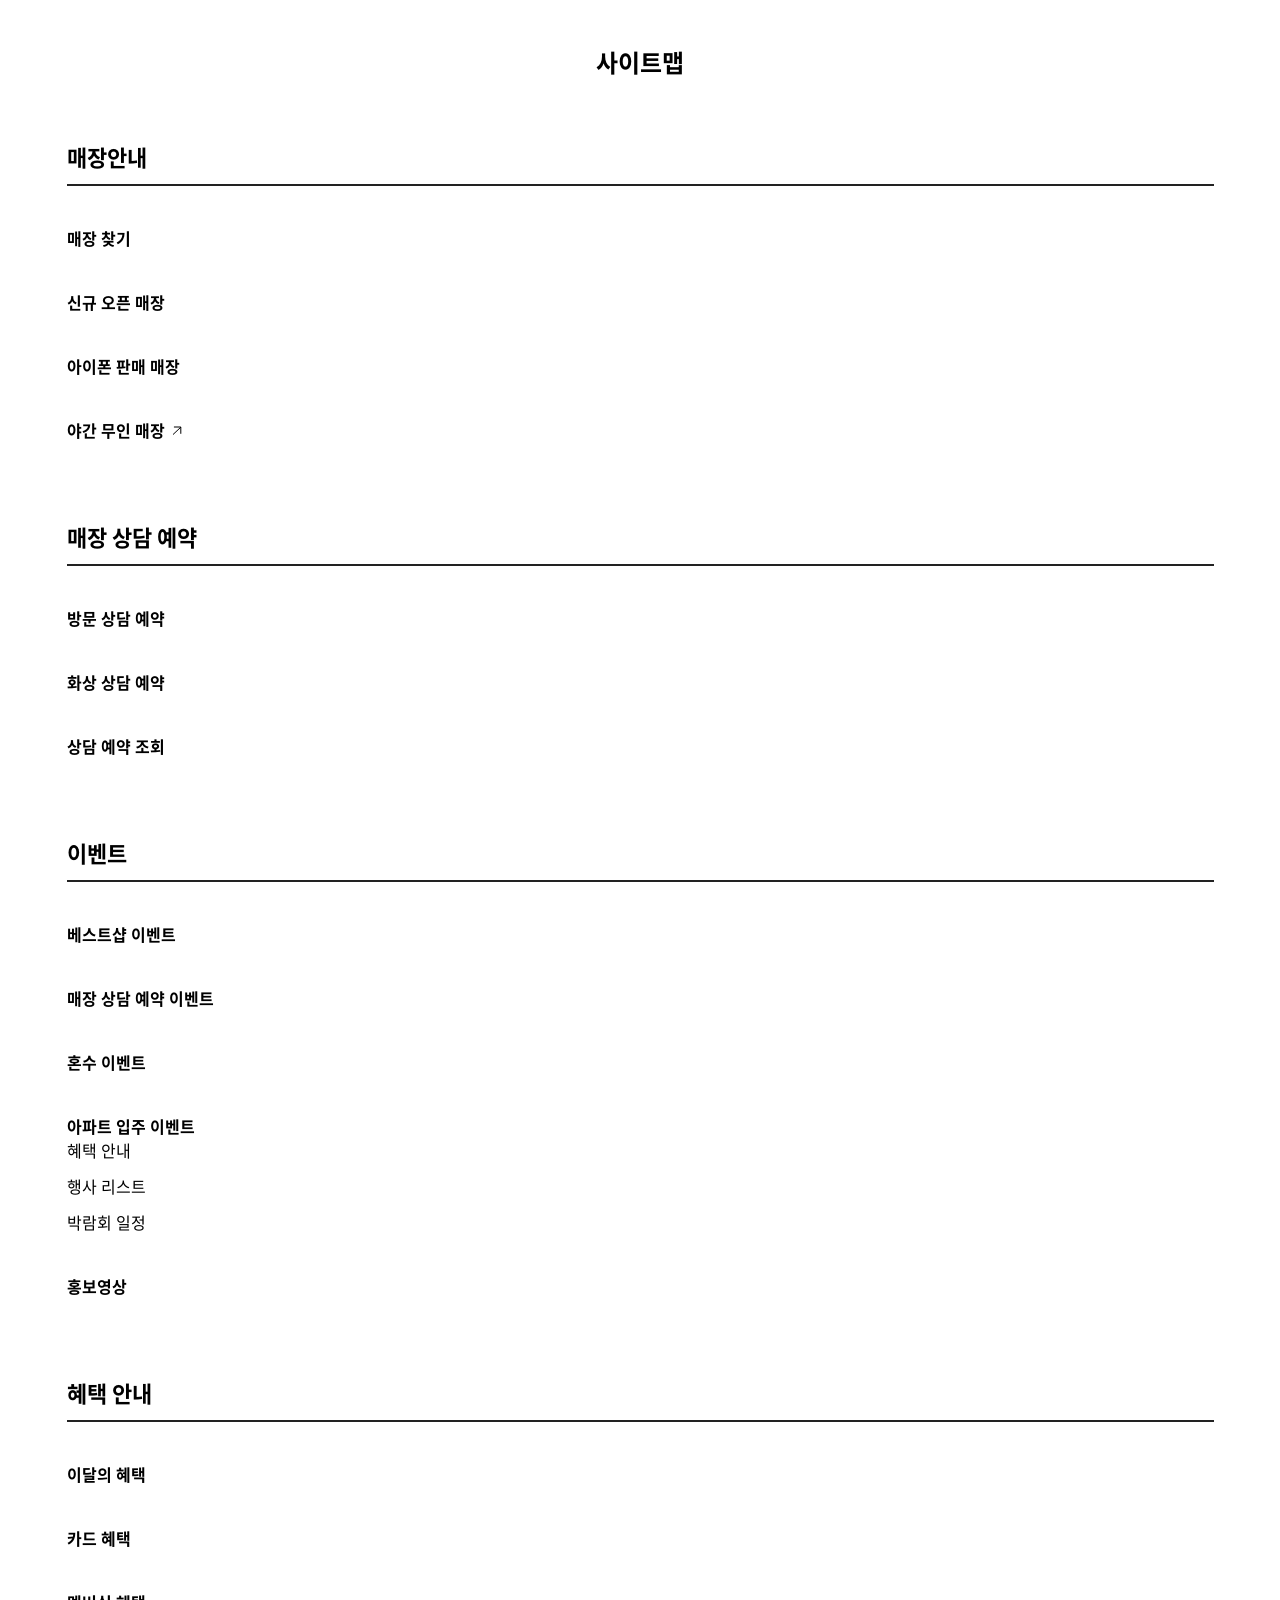
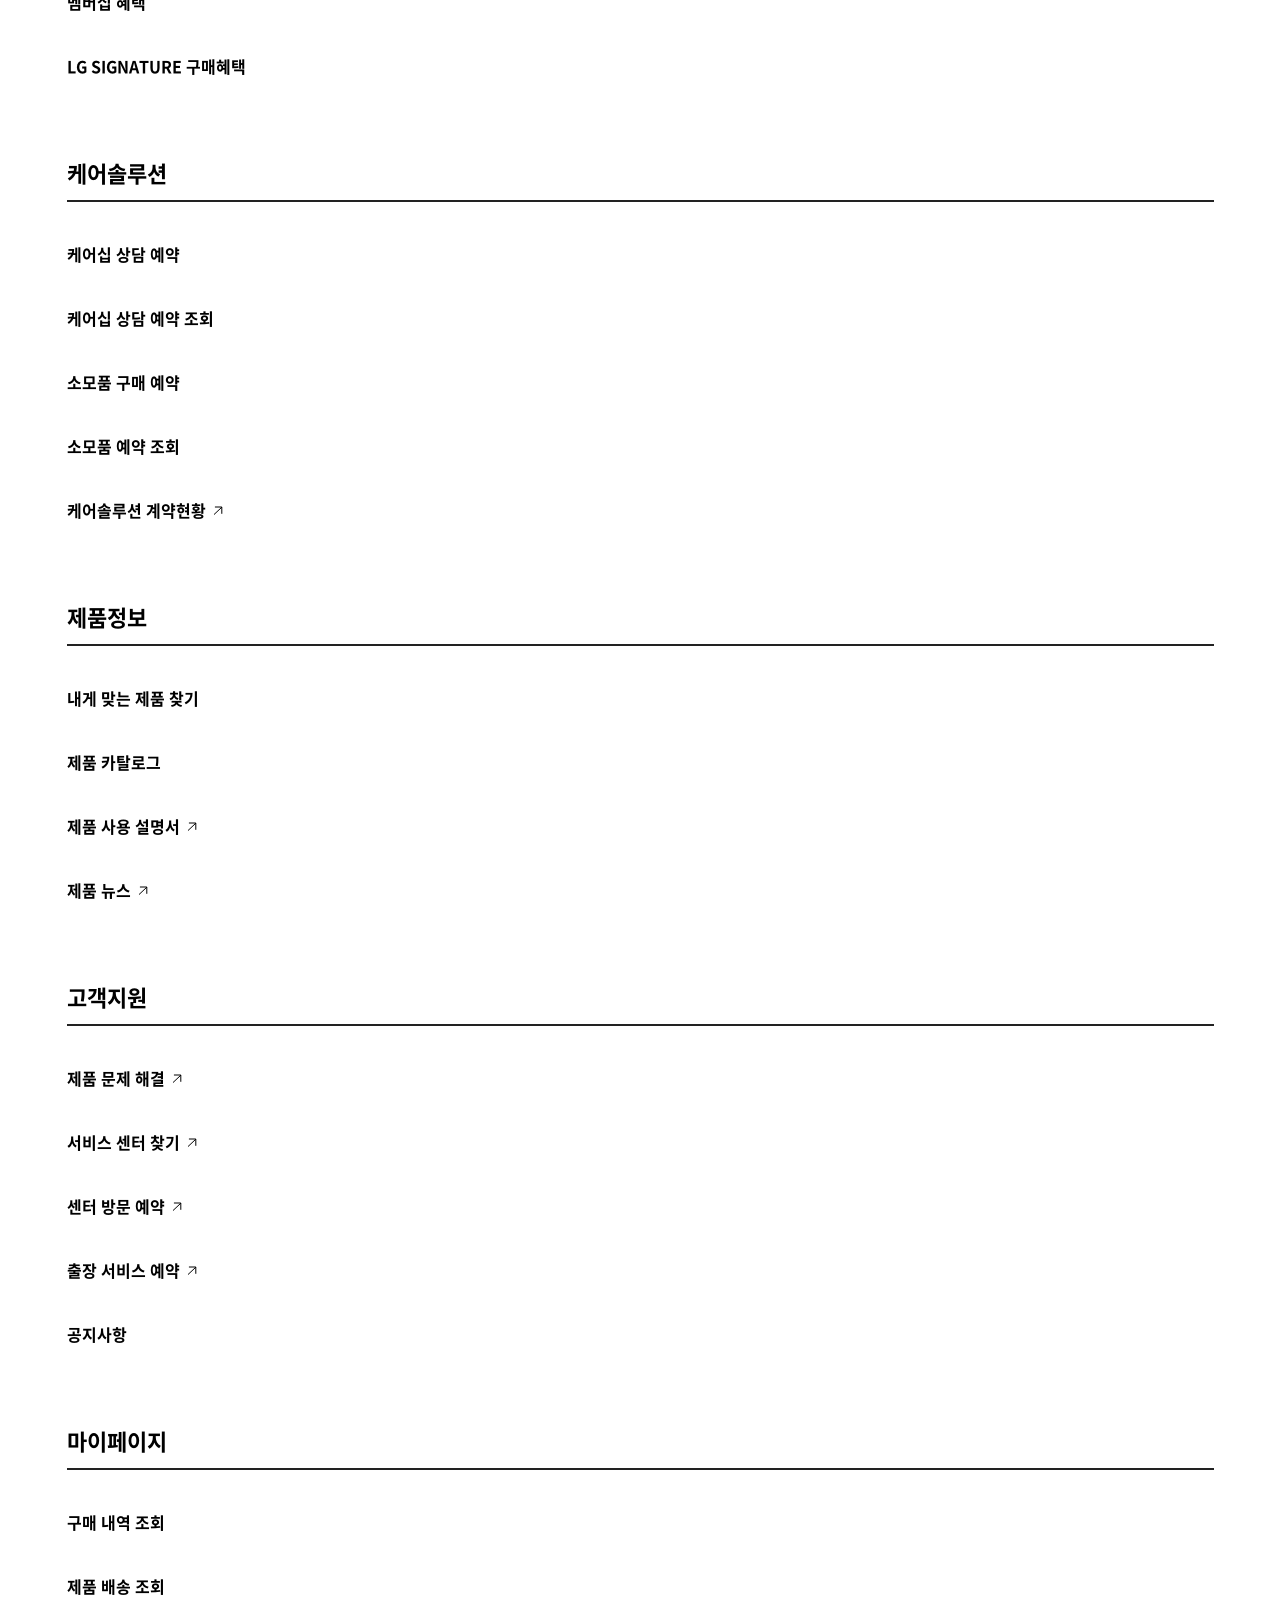
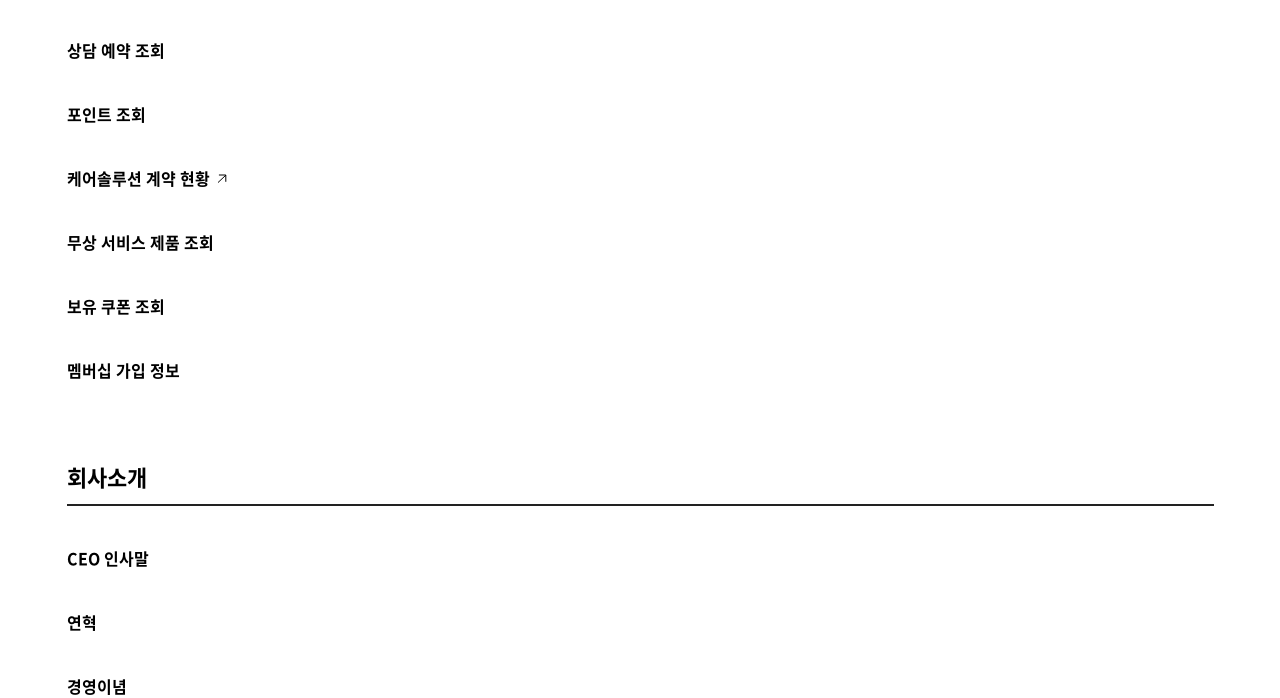
==== commit 7b45aeb3: "[이수용] 태그정리 및 운영이슈 취합" ====
--- a/bestshop/templates/sitemap.html
+++ b/bestshop/templates/sitemap.html
@@ -1,228 +1,123 @@
 <!DOCTYPE html>
 <html lang="ko">
+	<head>
+		<meta charset="UTF-8">
+		<meta http-equiv="X-UA-Compatible" content="IE=edge">
+		<meta name="viewport" content="width=device-width, initial-scale=1.0">
+		<title>사이트맵 | LG전자 BEST SHOP </title>
+		<link rel="stylesheet" href="/bestshop/css/reset.min.css">
+		<link rel="stylesheet" href="/bestshop/css/common.css">
+		<link rel="stylesheet" href="/bestshop/css/swiper-bundle.min.css">
+		<link rel="stylesheet" href="/bestshop/css/base.css">
+		<link rel="stylesheet" href="/bestshop/css/mobile.css">
+		<link rel="stylesheet" href="/bestshop/css/jy.css">
+		<link rel="stylesheet" href="/bestshop/css/haeun.css">
+		<script type="text/javascript" src="/bestshop/js/libs/jquery-3.6.0.min.js"></script>
+		<script type="text/javascript" src="/bestshop/js/libs/swiper-bundle.min.js"></script>
+		<script type="text/javascript" src="/bestshop/js/common.js"></script>
+	</head>
 
-<head>
-  <meta charset="UTF-8">
-  <meta http-equiv="X-UA-Compatible" content="IE=edge">
-  <meta name="viewport" content="width=device-width, initial-scale=1.0">
-  <title>사이트맵 | LG전자 BEST SHOP </title>
-  <link rel="stylesheet" href="/bestshop/css/reset.min.css">
-  <link rel="stylesheet" href="/bestshop/css/common.css">
-  <link rel="stylesheet" href="/bestshop/css/swiper-bundle.min.css">
-  <link rel="stylesheet" href="/bestshop/css/base.css">
-  <link rel="stylesheet" href="/bestshop/css/mobile.css">
-  <link rel="stylesheet" href="/bestshop/css/jy.css">
-  <link rel="stylesheet" href="/bestshop/css/haeun.css">
-  <script type="text/javascript" src="/bestshop/js/libs/jquery-3.6.0.min.js"></script>
-  <script type="text/javascript" src="/bestshop/js/libs/swiper-bundle.min.js"></script>
-  <script type="text/javascript" src="/bestshop/js/common.js"></script>
-</head>
+	<body>
+		<div class="sitemap">
+			<div class="inner">
+				<h1 class="title">사이트맵</h1>
 
-<body>
-  <div class="sitemap">
-    <div class="inner">
-      <h1 class="title">사이트맵</h1>
-      <ul>
-        <li class="category-cluster">
-          <div class="category-depth level-1">
-            <h2><a href="#" target="_self">매장안내</a></h2>
-          </div>
-          <ul class="category-column">
-            <li class="category-depth level-2">
-              <h3><a href="#" target="_self">매장 찾기</a></h3>
-            </li>
-            <li class="category-depth level-2">
-              <h3><a href="#" target="_self">신규 오픈 매장</a></h3>
-            </li>
-            <li class="category-depth level-2">
-              <h3><a href="#" target="_self">아이폰 판매 매장</a></h3>
-            </li>
-            <li class="category-depth level-2">
-              <h3><a href="#" target="_blank">야간 무인 매장</a></h3>
-            </li>
-          </ul>
-        </li>
-        <li class="category-cluster">
-          <div class="category-depth level-1">
-            <h2><a href="" target="_self">매장 상담 예약</a></h2>
-          </div>
-          <ul class="category-column">
-            <li class="category-depth level-2">
-              <h3><a href="#" target="_self">방문 상담 예약</a></h3>
-            </li>
-            <li class="category-depth level-2">
-              <h3><a href="#" target="_self">화상 상담 예약</a></h3>
-            </li>
-            <li class="category-depth level-2">
-              <h3><a href="#" target="_self">상담 예약 조회</a></h3>
-            </li>
-          </ul>
-        </li>
-        <li class="category-cluster">
-          <div class="category-depth level-1">
-            <h2><a href="#" target="_self">이벤트</a></h2>
-          </div>
-          <ul class="category-column">
-            <li class="category-depth level-2">
-              <h3><a href="#" target="_self">베스트샵 이벤트</a></h3>
-            </li>
-            <li class="category-depth level-2">
-              <h3><a href="#" target="_self">매장 상담 예약 이벤트</a></h3>
-            </li>
-            <li class="category-depth level-2">
-              <h3><a href="#" target="_self">혼수 이벤트</a></h3>
-            </li>
-            <li class="category-depth level-2">
-              <h3><a href="#" target="_self">아파트 입주 이벤트</a></h3>
-              <ul class="level-3">
-                <li class="category-depth">
-                  <a href="#" target="_self">혜택 안내</a>
-                </li>
-                <li class="category-depth">
-                  <a href="#" target="_self">행사 리스트</a>
-                </li>
-                <li class="category-depth">
-                  <a href="#" target="_self">박람회 일정</a>
-                </li>
-              </ul>
-            </li>
-            <li class="category-depth level-2 mgt">
-              <h3><a href="#" target="_self">홍보영상</a></h3>
-            </li>
-          </ul>
-        </li>
-        <li class="category-cluster">
-          <div class="category-depth level-1">
-            <h2><a href="#" target="_self">혜택 안내</a></h2>
-          </div>
-          <ul class="category-column">
-            <li class="category-depth level-2">
-              <h3><a href="#" target="_self">이달의 혜택</a></h3>
-            </li>
-            <li class="category-depth level-2">
-              <h3><a href="#" target="_self">카드 혜택</a></h3>
-            </li>
-            <li class="category-depth level-2">
-              <h3><a href="#" target="_self">멤버십 혜택</a></h3>
-            </li>
-            <li class="category-depth level-2">
-              <h3><a href="#" target="_self">LG SIGNATURE 구매혜택</a></h3>
-            </li>
-          </ul>
-        </li>
-        <li class="category-cluster">
-          <div class="category-depth level-1">
-            <h2><a href="#" target="_self">케어솔루션</a></h2>
-          </div>
-          <ul class="category-column">
-            <li class="category-depth level-2">
-              <h3><a href="#" target="_self">케어십 상담 예약</a></h3>
-            </li>
-            <li class="category-depth level-2">
-              <h3><a href="#" target="_self">케어십 상담 예약 조회</a></h3>
-            </li>
-            <li class="category-depth level-2">
-              <h3><a href="#" target="_self">소모품 구매 예약</a></h3>
-            </li>
-            <li class="category-depth level-2">
-              <h3><a href="#" target="_self">소모품 예약 조회</a></h3>
-            </li>
-            <li class="category-depth level-2">
-              <h3><a href="#" target="_blank">케어솔루션 계약현황</a></h3>
-            </li>
-          </ul>
-        </li>
-        <li class="category-cluster">
-          <div class="category-depth level-1">
-            <h2><a href="#" target="_self">제품정보</a></h2>
-          </div>
-          <ul class="category-column">
-            <li class="category-depth level-2">
-              <h3><a href="#" target="_self">내게 맞는 제품 찾기</a></h3>
-            </li>
-            <li class="category-depth level-2">
-              <h3><a href="#" target="_self">제품 카탈로그</a></h3>
-            </li>
-            <li class="category-depth level-2">
-              <h3><a href="#" target="_blank">제품 사용 설명서</a></h3>
-            </li>
-            <li class="category-depth level-2">
-              <h3><a href="#" target="_blank">제품 뉴스</a></h3>
-            </li>
-          </ul>
-        </li>
-        <li class="category-cluster">
-          <div class="category-depth level-1">
-            <h2><a href="#" target="_self">고객지원</a></h2>
-          </div>
-          <ul class="category-column">
-            <li class="category-depth level-2">
-              <h3><a href="#" target="_blank">제품 문제 해결</a></h3>
-            </li>
-            <li class="category-depth level-2">
-              <h3><a href="#" target="_blank">서비스 센터 찾기</a></h3>
-            </li>
-            <li class="category-depth level-2">
-              <h3><a href="#" target="_blank">센터 방문 예약</a></h3>
-            </li>
-            <li class="category-depth level-2">
-              <h3><a href="#" target="_blank">출장 서비스 예약</a></h3>
-            </li>
-            <li class="category-depth level-2">
-              <h3><a href="#" target="_self">공지사항</a></h3>
-            </li>
-          </ul>
-        </li>
-        <li class="category-cluster">
-          <div class="category-depth level-1">
-            <h2><a href="#" target="_self">마이페이지</a></h2>
-          </div>
-          <ul class="category-column">
-            <li class="category-depth level-2">
-              <h3><a href="#" target="_self">구매 내역 조회</a></h3>
-            </li>
-            <li class="category-depth level-2">
-              <h3><a href="#" target="_self">제품 배송 조회</a></h3>
-            </li>
-            <li class="category-depth level-2">
-              <h3><a href="#" target="_self">상담 예약 조회</a></h3>
-            </li>
-            <li class="category-depth level-2">
-              <h3><a href="#" target="_self">포인트 조회</a></h3>
-            </li>
-            <li class="category-depth level-2">
-              <h3><a href="#" target="_blank">케어솔루션 계약 현황</a></h3>
-            </li>
-            <li class="category-depth level-2">
-              <h3><a href="#" target="_self">무상 서비스 제품 조회</a></h3>
-            </li>
-            <li class="category-depth level-2">
-              <h3><a href="#" target="_self">보유 쿠폰 조회</a></h3>
-            </li>
-            <li class="category-depth level-2">
-              <h3><a href="#" target="_self">멤버십 가입 정보</a></h3>
-            </li>
-          </ul>
-        </li>
-        <li class="category-cluster">
-          <div class="category-depth level-1">
-            <h2><a href="#" target="_self">회사소개</a></h2>
-          </div>
-          <ul class="category-column">
-            <li class="category-depth level-2">
-              <h3><a href="#" target="_self">CEO 인사말</a></h3>
-            </li>
-            <li class="category-depth level-2">
-              <h3><a href="#" target="_self">연혁</a></h3>
-            </li>
-            <li class="category-depth level-2">
-              <h3><a href="#" target="_self">경영이념</a></h3>
-            </li>
-          </ul>
-        </li>
-      </ul>
-    </div>
-  </div>
-</body>
+				<ul>
+					<li class="category-cluster">
+						<div class="category-depth level-1"><h2><a href="#" target="_self">매장안내</a></h2></div>
+						<ul class="category-column">
+							<li class="category-depth level-2"><h3><a href="#" target="_self">매장 찾기</a></h3></li>
+							<li class="category-depth level-2"><h3><a href="#" target="_self">신규 오픈 매장</a></h3></li>
+							<li class="category-depth level-2"><h3><a href="#" target="_self">아이폰 판매 매장</a></h3></li>
+							<li class="category-depth level-2"><h3><a href="#" target="_blank">야간 무인 매장</a></h3></li>
+						</ul>
+					</li>
+					<li class="category-cluster">
+						<div class="category-depth level-1"><h2><a href="" target="_self">매장 상담 예약</a></h2></div>
+						<ul class="category-column">
+							<li class="category-depth level-2"><h3><a href="#" target="_self">방문 상담 예약</a></h3></li>
+							<li class="category-depth level-2"><h3><a href="#" target="_self">화상 상담 예약</a></h3></li>
+							<li class="category-depth level-2"><h3><a href="#" target="_self">상담 예약 조회</a></h3></li>
+						</ul>
+					</li>
+					<li class="category-cluster">
+						<div class="category-depth level-1"><h2><a href="#" target="_self">이벤트</a></h2></div>
+						<ul class="category-column">
+							<li class="category-depth level-2"><h3><a href="#" target="_self">베스트샵 이벤트</a></h3></li>
+							<li class="category-depth level-2"><h3><a href="#" target="_self">매장 상담 예약 이벤트</a></h3></li>
+							<li class="category-depth level-2"><h3><a href="#" target="_self">혼수 이벤트</a></h3></li>
+							<li class="category-depth level-2"><h3><a href="#" target="_self">아파트 입주 이벤트</a></h3>
+								<ul class="level-3">
+									<li class="category-depth"><a href="#" target="_self">혜택 안내</a></li>
+									<li class="category-depth"><a href="#" target="_self">행사 리스트</a></li>
+									<li class="category-depth"><a href="#" target="_self">박람회 일정</a></li>
+								</ul>
+							</li>
+							<li class="category-depth level-2 mgt"><h3><a href="#" target="_self">홍보영상</a></h3></li>
+						</ul>
+					</li>
+					<li class="category-cluster">
+						<div class="category-depth level-1"><h2><a href="#" target="_self">혜택 안내</a></h2></div>
+						<ul class="category-column">
+							<li class="category-depth level-2"><h3><a href="#" target="_self">이달의 혜택</a></h3></li>
+							<li class="category-depth level-2"><h3><a href="#" target="_self">카드 혜택</a></h3></li>
+							<li class="category-depth level-2"><h3><a href="#" target="_self">멤버십 혜택</a></h3></li>
+							<li class="category-depth level-2"><h3><a href="#" target="_self">LG SIGNATURE 구매혜택</a></h3></li>
+						</ul>
+					</li>
+					<li class="category-cluster">
+						<div class="category-depth level-1"><h2><a href="#" target="_self">케어솔루션</a></h2></div>
+						<ul class="category-column">
+							<li class="category-depth level-2"><h3><a href="#" target="_self">케어십 상담 예약</a></h3></li>
+							<li class="category-depth level-2"><h3><a href="#" target="_self">케어십 상담 예약 조회</a></h3></li>
+							<li class="category-depth level-2"><h3><a href="#" target="_self">소모품 구매 예약</a></h3></li>
+							<li class="category-depth level-2"><h3><a href="#" target="_self">소모품 예약 조회</a></h3></li>
+							<li class="category-depth level-2"><h3><a href="#" target="_blank">케어솔루션 계약현황</a></h3></li>
+						</ul>
+					</li>
+					<li class="category-cluster">
+						<div class="category-depth level-1"><h2><a href="#" target="_self">제품정보</a></h2></div>
+						<ul class="category-column">
+							<li class="category-depth level-2"><h3><a href="#" target="_self">내게 맞는 제품 찾기</a></h3></li>
+							<li class="category-depth level-2"><h3><a href="#" target="_self">제품 카탈로그</a></h3></li>
+							<li class="category-depth level-2"><h3><a href="#" target="_blank">제품 사용 설명서</a></h3></li>
+							<li class="category-depth level-2"><h3><a href="#" target="_blank">제품 뉴스</a></h3></li>
+						</ul>
+					</li>
+					<li class="category-cluster">
+						<div class="category-depth level-1"><h2><a href="#" target="_self">고객지원</a></h2></div>
+						<ul class="category-column">
+							<li class="category-depth level-2"><h3><a href="#" target="_blank">제품 문제 해결</a></h3></li>
+							<li class="category-depth level-2"><h3><a href="#" target="_blank">서비스 센터 찾기</a></h3></li>
+							<li class="category-depth level-2"><h3><a href="#" target="_blank">센터 방문 예약</a></h3></li>
+							<li class="category-depth level-2"><h3><a href="#" target="_blank">출장 서비스 예약</a></h3></li>
+							<li class="category-depth level-2"><h3><a href="#" target="_self">공지사항</a></h3></li>
+						</ul>
+					</li>
+					<li class="category-cluster">
+						<div class="category-depth level-1"><h2><a href="#" target="_self">마이페이지</a></h2></div>
+						<ul class="category-column">
+							<li class="category-depth level-2"><h3><a href="#" target="_self">구매 내역 조회</a></h3></li>
+							<li class="category-depth level-2"><h3><a href="#" target="_self">제품 배송 조회</a></h3></li>
+							<li class="category-depth level-2"><h3><a href="#" target="_self">상담 예약 조회</a></h3></li>
+							<li class="category-depth level-2"><h3><a href="#" target="_self">포인트 조회</a></h3></li>
+							<li class="category-depth level-2"><h3><a href="#" target="_blank">케어솔루션 계약 현황</a></h3></li>
+							<li class="category-depth level-2"><h3><a href="#" target="_self">무상 서비스 제품 조회</a></h3></li>
+							<li class="category-depth level-2"><h3><a href="#" target="_self">보유 쿠폰 조회</a></h3></li>
+							<li class="category-depth level-2"><h3><a href="#" target="_self">멤버십 가입 정보</a></h3></li>
+						</ul>
+					</li>
+					<li class="category-cluster">
+						<div class="category-depth level-1"><h2><a href="#" target="_self">회사소개</a></h2></div>
+						<ul class="category-column">
+							<li class="category-depth level-2"><h3><a href="#" target="_self">CEO 인사말</a></h3></li>
+							<li class="category-depth level-2"><h3><a href="#" target="_self">연혁</a></h3></li>
+							<li class="category-depth level-2"><h3><a href="#" target="_self">경영이념</a></h3></li>
+						</ul>
+					</li>
+				</ul>
+			</div>
+		</div>
+	</body>
 
 </html>
--- a/bestshop/css/common.css
+++ b/bestshop/css/common.css
@@ -39,6 +39,33 @@
 	font-weight:700;
 	font-style:normal;
 }
+@font-face{
+	font-family:'Noto Sans'; /* Light */
+	font-display:swap;
+	src:url('../fonts/NotoSans-Light.eot');
+	src:local('☺'),
+        url('../fonts/NotoSans-Light.eot#iefix') format('embedded-opentype'),
+        url('../fonts/NotoSans-Light.woff2') format('woff2'),
+        url('../fonts/NotoSans-Light.woff') format('woff'),
+        url('../fonts/NotoSans-Light.otf') format('opentype');
+	font-weight:300;
+	font-style:normal;
+}
+
+/* body scroll */
+html, body{scroll-behavior:smooth;}
+
+/* display */
+.pc-hidden { display: none !important; }
+
+/* button */
+button,
+button *{transition:all 0.1s linear;}
+.btn.focus,
+.btn:focus{outline:0;box-shadow:0 0 0 0.2rem rgb(0 123 255 / 25%);}
+footer .foot-cont .pc-dropdown-wrap .btns .btn.border:active,
+footer .foot-cont .pc-dropdown-wrap .btns .btn.border:focus,
+footer .foot-cont .pc-dropdown-wrap .btns .btn.border:hover{border-color:#000 !important;background-color:transparent;color:#000;}
 
 /* skip navigator */
 .skip-content a{overflow:hidden;display:block;position:absolute;top:0;left:0;z-index:99;width:0;height:0;background:#000;font-size:16px;line-height:26px;color:#fff;text-align:center}
@@ -94,83 +121,213 @@
 .table-basic.col table th{border-top:1px solid #ddd}
 .table-basic.col table td{border-bottom:1px solid #ddd}
 
-/* 하은 */
 /* 공통 */
-.PC .only_pc{display:block!important}
-.MO .only_pc{display:none!important}
-.PC .only_mo{display:none!important}
-.MO .only_mo{display:block!important}
-.scroll-fixed{overflow:hidden}
+.pc .only_pc{display:block!important}
+.mo .only_pc{display:none!important}
+.pc .only_mo{display:none!important}
+.mo .only_mo{display:block!important}
+.scroll-fixed{overflow:hidden;position:relative;height:100%;}
+
+/* search */
+.search-box { position: relative; margin: 0 auto; width: 100%; max-width:594px; }
+.search-box > input {width:100%; padding:11px 36px 10px 26px; font-size:16px; line-height:26px; border-bottom:2px solid #000}
+.search-box > input:focus {outline:none; border-bottom:2px solid transparent; background: linear-gradient(#ffffff, #ffffff) padding-box, linear-gradient(119deg, #9c86e7 0%, #de64a0 100%) border-box}
+.search-box .btn-back {display:none; position:absolute; top:50%; left:0; transform:translateY(-50%); width:16px; height:16px; background:url(../images/icons/icon-arrow-back-16.svg) no-repeat 0 0 / 100%; text-indent:-9999em}
+.search-box .btn-search {position:absolute; width:24px; height:48px; top:0; right:0; background:url(../images/icons/icon-search.svg) no-repeat center; text-indent:-9999em}
+.search-box .btn-clear {display:none; position:absolute; top:50%; right:44px; width:20px; height:20px; margin-top:-10px; background:url(../images/icons/icon-delete-20.svg) no-repeat 0 0; text-indent:-9999em}
+.search-box input:valid + .btn-clear {display:block}
+
+/* select */
+.slt.border-type {position:relative; width:200px}
+.slt.border-type > a {display:block; width:100%; padding:10px 15px; border:1px solid #ddd; border-radius:8px; background-color:#fff; font-size:16px; line-height:26px}
+.slt.border-type.on > a {border-radius:8px 8px 0 0; border-color:#222; border-bottom-color:transparent}
+.slt.border-type > a::before {right:15px}
+.slt.border-type ul {width:100%; top:48px; left:0; padding:0; border:1px solid #222; border-radius:0 0 8px 8px; border-top:none; box-shadow:none}
+.slt.border-type ul li > a {padding:10px 15px; background-color:#fff; font-size:16px; line-height:26px; text-align:left}
+.slt.width-auto ul {width:auto; left:50%; transform:translateX(-50%)}
+
+/* step title */
+.step-tit {display:flex; align-items:center; margin-bottom:16px; font-size:20px; font-weight:bold; line-height:32px}
+.step-tit > span {display:block; margin-left:3px; font-size:16px; font-weight:500}
+.step-tit ~ .step-tit {margin-top:50px}
+.step-tit > sup {color:#da0f47; font-size:20px; font-weight:bold; line-height:32px}
+.tit-area {display:flex; align-items:center; margin-bottom:16px}
+.tit-area .step-tit {margin-bottom:0}
+.tit-area .step-tit + em {margin-left:10px; font-size:14px; line-height:22px}
+
+/* step 필수입력항목  */
+.step-top-note {display:flex; justify-content:flex-end; margin-bottom:12px; font-size:14px; line-height:20px}
+.step-top-note sup {margin-right:3px; color:#da0f47; font-size:14px; line-height:20px}
+
+/* tab */
+.res-main [class*="tab"].center {display:flex; justify-content:center}
+[class*="tab"] { position: relative; }
+.tabSlide > ul { white-space: nowrap; overflow-x: auto; }
+.tab01:before { content: ""; position: absolute; top: 44px; left: 0; width: 100%; height: 1px; background: #ddd; }
+.tab01 > ul { line-height: 0; font-size: 0; }
+.tab01 > ul > li:last-child { margin: 0 !important; }
+.tab01 > ul > li { display: inline-block; margin-right: 34px; vertical-align: top; }
+.tab01 > ul > li > a { display: block; position: relative; padding: 9px 0 10px 0; color: #767676; line-height: 26px; font-size: 18px; font-weight: 500; }
+.tab01 > ul > .on > a { color: #000; }
+.tab01 > ul > .on > a:before { content: ""; position: absolute; bottom: 0; left: 0; width: 100%; height: 2px; background: #000; }
+.tab02 > ul { padding: 18px 0; line-height: 0; font-size: 0; }
+.tab02 > ul > li:last-child { margin: 0 !important; }
+.tab02 > ul > li:last-child:before { display: none; }
+.tab02 > ul > li { display: inline-block; position: relative; margin-right: 25px; vertical-align: top; }
+.tab02 > ul > li:before { content: ""; position: absolute; top: 50%; right: -12px; margin-top: -5px; width: 1px; height: 10px; background: #ddd; }
+.tab02 > ul > li:after { content: ""; position: absolute; bottom: 0; left: 0; width: 0; height: 1px; background: transparent; transition: all 0.2s ease-in-out 0s; }
+.tab02 > ul > .on:after { width: 100%; background: #000; }
+.tab02 > ul > li > a { display: block; color: #666; line-height: 24px; font-size: 16px; font-weight: 500; }
+.tab02 > ul > .on > a { color: #000; font-weight: 700; }
+.tab01.is_depth { padding-bottom: 60px; }
+[class*="tab"].is_depth > ul > li [class*="tab"] { display: none; position: absolute; bottom: 0; left: 0; width: 100%; }
+[class*="tab"].is_depth > ul > .on [class*="tab"] { display: block; }
+
+.tab01 .tab02.detail-block .detail-box{display:none;}
+.tab01 .tab02.detail-block .detail-box.on{display:block;}
+
+/* btn-area */
+.btn-area { line-height: 0; font-size: 0; }
+.btn-area.center {text-align:center!important}
+.btn-area.m64 {margin-top:64px}
+.btn-area [class*="btn"] + [class*="btn"] {margin-left:12px}
+
+/* bullet list */
+ul.bull > li {position:relative; padding-left:10px; font-size:14px; font-weight:500; line-height:20px}
+ul.bull > li + li {margin-top:2px}
+ul.bull > li::before {content:''; display:block; position:absolute; width:2px; height:2px; top:9px; left:0; border-radius:50%; background-color:#000}
+ul.bull > li.red {color:#da0f47}
+ul.bull > li.red::before {background-color:#da0f47}
+
+/* input */
+ul[class*="input"] {display:flex}
+input[type="number"]::-webkit-outer-spin-button,
+input[type="number"]::-webkit-inner-spin-button {-webkit-appearance:none; margin:0}
+.text-area::after {content:''; display:block; clear:both}
+.text-area textarea {height:140px; padding:26px 24px; border:1px solid #ddd; border-radius:8px; font-size:16px; line-height:24px}
+.text-area textarea:focus {outline:none; border-color:#ec455a}
+.text-area textarea::placeholder {color:#666; font-size:16px; line-height:24px}
+/* 휴대폰인증 input */
+input[type="number"]::-webkit-outer-spin-button,
+input[type="number"]::-webkit-inner-spin-button {-webkit-appearance:none; margin:0}
+input.base-txt {width:100%; height:48px; padding:10px 15px; border:1px solid #ddd; border-radius:8px; font-size:16px; line-height:26px}
+input:disabled {border-color:#ededed; background-color:#ededed}
+input:focus {outline:none; border-color:#EC455A}
+ul.input-list-type {flex-direction:column}
+ul.input-list-type li + li {margin-top:32px}
+ul.input-list-type.pc-row > li {display:flex}
+ul.input-list-type.pc-row .tit {margin-bottom:0}
+ul.input-list-type.pc-row .tit > label {line-height:48px}
+ul.input-list-type.pc-row .tit label .name sup {line-height:48px}
+ul.input-list-type .tit {margin-bottom:8px; font-size:16px; font-weight:bold; line-height:26px}
+ul.input-list-type .tit label .name {display:flex}
+ul.input-list-type .tit label .name sup {color:#e81953; margin-left:4px; font-size:16px; font-weight:bold; line-height:26px}
+ul.input-list-type .txt-box {position:relative}
+ul.input-list-type .input-wrap {display:block; margin-top:8px}
+ul.input-list-type .input-wrap:first-of-type {margin-top:0}
+.box-gray ul.input-list-type .txt-box .btm-more.err-block {position:absolute; top:48px; left:0}
+.input-pin-type {display:flex; margin-bottom:12px}
+.input-pin-type input {width:calc(100% - 112px)}
+.input-pin-type .btn-send {width:104px; margin-left:8px; padding:12px 10px; border:1px solid #000; border-radius:8px; background-color:#fff; font-size:14px; font-weight:bold; line-height:20px; white-space:nowrap}
+.input-pin-type + .btm-more.err-block {margin-top:-4px}
+.base-slt { padding: 0 38px 0 15px; width: 100%; height: 48px; line-height: 46px; font-size: 16px; border-radius: 8px; border: 1px solid #ddd; background: #fff url("../images/icons/btn-down-16-black.svg") no-repeat top 50% right 11px; }
+
+/* 필수 입력 사항 */
+.note {display:flex; font-size:14px; line-height:20px}
+.note > sup {margin-right:3px; color:#e81953; font-size:14px; line-height:20px}
 
 /* 헤더 */
-.header{background-color:#fff}
+.header{position:relative;background-color:#fff}
 .header .dimmed{display:none;position:fixed;top:0;left:0;right:0;bottom:0;background-color:rgba(0,0,0,0.56);z-index:101}
-.header-wrap{margin:0 auto}
-.header-wrap{padding:18px 40px}
+.header-wrap{max-width:1760px;height:105px;padding:19px 0;margin:0 auto;}
+.header-wrap.mobile{display:none;}
 .header-wrap::after{content:'';display:block;clear:both}
-.header-wrap .logo{float:left}
-.header-wrap .logo a{display:flex;align-items:center}
-.header-wrap .logo a img{height:26px}
-.header-wrap .logo a span{display:inline-block;padding-left:12px;color:#747474;font-size:18px;font-weight:700;line-height:27px}
-
-.header-wrap .utility{float:right;display:flex}
-.header-wrap .utility .my-tooltip{position:relative}
-.header-wrap .utility .mobile-mypage{display:none}
-.header-wrap .utility .my-tooltip .my-tooltip-layer{display:none}
-.header-wrap .utility .my-tooltip.active .my-tooltip-layer{display:block}
+.header-wrap .logo{float:left;padding-left:42px;}
+.header-wrap .logo a{display:flex;align-items:center;}
+.header-wrap .logo a span{position:relative;display:inline-block;margin-left:18px;margin-bottom:2px;padding-left:19px;color:#6D6E71;font-size:22px;font-weight:700;line-height:29px;letter-spacing:-0.8px}
+.header-wrap .logo a span::before{content:'';display:block;position:absolute;width:1px;height:19px;left:0;top:6px;background-color:#000}
+
+.header-wrap .utility{float:right;display:flex;padding-right:40px;}
+.header-wrap .utility .my-tooltip{position:relative;}
+.header-wrap .utility .my-tooltip .my-tooltip-detail{display:none;position:absolute;top:20px;left:calc(50% - 84px);width:168px;padding-top:22px;z-index:200;}
+.header-wrap .utility .my-tooltip .my-tooltip-detail.active{display:block}
 .header-wrap .utility .my-tooltip > a{display:block;width:24px;height:24px;background:url(../images/icons/icon-person.svg) no-repeat center / contain}
-.header-wrap .utility .my-tooltip .my-tooltip-layer{position:absolute;display:none;top:20px;left:50%;transform:translateX(-50%);padding-top:12px;z-index:200}
+.header-wrap .utility .my-tooltip .my-tooltip-layer{padding:4px 0;background:#fff;border-radius:4px;box-shadow:0 4px 10px rgba(0,0,0,0.16);}
 .header-wrap .utility .my-tooltip .my-tooltip-layer .my-tooltip-layer-inner{min-width:138px;padding:4px 0;border-radius:4px;background-color:#fff;box-shadow:0 4px 12px 0 rgba(0, 0, 0, 0.15)}
 .header-wrap .utility .my-tooltip .my-tooltip-layer ul li a{display:block;padding:8px;font-size:14px;line-height:24px;text-align:center}
-.header-wrap .utility .mobile-mypage > a{display:block;width:24px;height:24px;background:url(../images/icons/icon-person.svg) no-repeat center / contain}
 .header-wrap .utility .my-tooltip .my-tooltip-layer ul li a:hover,
 .header-wrap .utility .my-tooltip .my-tooltip-layer ul li a:focus,
 .header-wrap .utility .my-tooltip .my-tooltip-layer ul li a:active{background-color:#f4f4f4}
-.header-wrap .utility .my-tooltip .my-tooltip-layer .my-tooltip-shortcut{border-top:1px solid #ddd}
+.header-wrap .utility .my-tooltip .my-tooltip-layer ul + ul{border-top:1px solid #ddd}
 
 .header-wrap .utility .util{position:relative;display:flex;margin-left:24px;padding-left:24px}
 .header-wrap .utility .util::before{content:'';display:block;position:absolute;width:1px;height:14px;top:calc(50% - 7px);left:0;border-left:1px solid #ddd}
 .header-wrap .utility .util .about-company{position:relative}
 .header-wrap .utility .util .about-company > a{display:block;font-size:14px;line-height:24px}
 .header-wrap .utility .util .about-company .about-company-layer{display:none}
-.header-wrap .utility .util .about-company.active .about-company-layer{display:block}
-.header-wrap .utility .util .about-company .about-company-layer{position:absolute;display:none;top:20px;left:50%;transform:translateX(-50%);padding-top:12px;z-index:200}
+.header-wrap .utility .util .about-company .about-company-layer.active{display:block}
+.header-wrap .utility .util .about-company .about-company-layer{position:absolute;display:none;top:20px;left:50%;transform:translateX(-50%);padding-top:20px;z-index:200}
 .header-wrap .utility .util .about-company .about-company-layer ul{min-width:138px;padding:4px 0;border-radius:4px;background-color:#fff;box-shadow:0 4px 12px 0 rgba(0, 0, 0, 0.15)}
 .header-wrap .utility .util .about-company .about-company-layer ul li a{display:block;padding:8px;font-size:14px;line-height:24px;text-align:center}
 .header-wrap .utility .util .about-company .about-company-layer ul li a:hover,
 .header-wrap .utility .util .about-company .about-company-layer ul li a:focus,
 .header-wrap .utility .util .about-company .about-company-layer ul li a:active{background-color:#f4f4f4}
-.header-wrap .utility .util .outer-link{position:relative;margin-left:24px;padding-left:24px}
-.header-wrap .utility .util .outer-link::before{content:'';display:block;position:absolute;width:1px;height:14px;top:calc(50% - 7px);left:0;border-left:1px solid #ddd}
+.header-wrap .utility .util .outer-link{position:relative;}
 .header-wrap .utility .util .outer-link ul{display:flex}
 .header-wrap .utility .util .outer-link ul li + li{margin-left:24px}
 .header-wrap .utility .util .outer-link ul li a{display:block;padding-right:18px;background:url(../images/icons/btn-outlink-16.svg) no-repeat right center;font-size:14px;line-height:24px}
 
-.header-bottom .menu-wrap{display:flex;padding:0 40px}
-.header-bottom .menu-wrap .pc-menu > li{display:inline-block;vertical-align:top}
-.header-bottom .menu-wrap .pc-menu > li + li{padding-left:24px}
-.header-bottom .menu-wrap .pc-menu > li > a.depth1-tit{position:relative;display:block;padding:4px 0 12px;font-size:16px;font-weight:500;line-height:24px}
-.header-bottom .menu-wrap .pc-menu > li .menu-category-layer{display:none}
-.header-bottom .menu-wrap .pc-menu > li.active .menu-category-layer{display:block;z-index:100}
-.header-bottom .menu-wrap .pc-menu > li.active > a::after{content:'';display:block;position:absolute;left:0;right:0;bottom:0;height:4px;background-color:#000}
-.header-bottom .menu-wrap .pc-menu > li .menu-category-layer .menu-category-inner{position:absolute;left:0;right:0;border-top:1px solid #ddd;background-color:#fff;z-index:100}
-.header-bottom .menu-wrap .pc-menu > li .menu-category-layer .menu-category-wrap{position:relative;max-width:1760px;margin:0 auto;padding:28px 40px 40px}
-.header-bottom .menu-wrap .pc-menu > li .menu-category-layer .menu-category-wrap::after{content:'';display:block;clear:both}
-.header-bottom .menu-wrap .pc-menu > li .menu-category-layer .category-tit{margin-bottom:32px;font-size:20px;line-height:30px}
-.header-bottom .menu-wrap .pc-menu > li .menu-category-layer .category-items{display:flex;margin-bottom:20px}
-.header-bottom .menu-wrap .pc-menu > li .menu-category-layer .menu-category-wrap.banner{position:relative;display:flex;flex-wrap:wrap;justify-content:space-between;padding-top:90px}
-.header-bottom .menu-wrap .pc-menu > li .menu-category-layer .menu-category-wrap.banner .category-tit{position:absolute;top:28px}
-.header-bottom .menu-wrap .pc-menu > li .menu-category-layer .menu-category-wrap.banner .category-items{flex:auto}
-.header-bottom .menu-wrap .pc-menu > li .menu-category-layer .category-items > ul{width:100%;max-width:315px;padding-right:24px}
-.header-bottom .menu-wrap .pc-menu > li .menu-category-layer .category-items > ul li a{padding-right:20px;background:url(../images/icons/btn-arr-16-black-sm.svg) no-repeat right center;font-size:16px;font-weight:700;line-height:26px}
-.header-bottom .menu-wrap .pc-menu > li .menu-category-layer .category-items > ul li a[target="_blank"]{background:url(../images/icons/btn-outlink-16.svg) no-repeat right center}
-.header-bottom .menu-wrap .pc-menu > li .menu-category-layer .category-items > ul li + li{margin-top:8px}
-.header-bottom .menu-wrap .pc-menu > li .menu-category-layer .category-items .depth3 .depth3-tit{font-size:16px;font-weight:700;line-height:26px}
-.header-bottom .menu-wrap .pc-menu > li .menu-category-layer .category-items .depth3 ul{margin:16px 0 32px}
-.header-bottom .menu-wrap .pc-menu > li .menu-category-layer .category-items .depth3 ul li a{background:none;font-size:14px;font-weight:400;line-height:24px}
-.header-bottom .menu-wrap .pc-menu > li .menu-category-layer .category-items .depth3 ul li a:hover,
-.header-bottom .menu-wrap .pc-menu > li .menu-category-layer .category-items .depth3 ul li a:focus,
-.header-bottom .menu-wrap .pc-menu > li .menu-category-layer .category-items .depth3 ul li a:active{text-decoration:underline}
+.header-bottom{clear:both;padding:20px 0 0 42px;margin-bottom:-18px;}
+.header-bottom .menu-wrap{display:flex;}
+.header-bottom .menu-wrap .dimmde{display:block;content:'';position:fixed;top:105px;left:0;width:100%;height:calc(100% - 105px);background:rgba(0,0,0,0.56);z-index:10;}
+.header-bottom .menu-wrap > ul{font-size:0;margin-left:-12px;}
+.header-bottom .menu-wrap > ul > li{display:inline-block;vertical-align:top;padding:0 12px;}
+.header-bottom .menu-wrap > ul > li > a.depth1-tit{position:relative;display:block;padding:4px 0 12px;font-size:16px;font-weight:500;line-height:24px}
+.header-bottom .menu-wrap > ul > li .menu-category-layer{display:none}
+.header-bottom .menu-wrap > ul > li.active .menu-category-layer{display:block;position:absolute;top:105px;left:0;width:100%;background-color:#fff;border-top:1px solid #ddd;z-index:100;}
+.header-bottom .menu-wrap > ul > li.active > a::after{content:'';display:block;position:absolute;left:0;right:0;bottom:0;height:4px;background-color:#000}
+.header-bottom .menu-wrap > ul > li .menu-category-layer .menu-category-inner{display:flex;position:relative;max-width:1760px;padding:70px 42px 80px;margin:0 auto;}
+.header-bottom .menu-wrap > ul > li .menu-category-layer .menu-category-inner > h4{position:absolute;top:28px;left:42px;font-size:20px;line-height:30px;}
+.header-bottom .menu-wrap > ul > li .menu-category-layer .menu-category-inner .cate-menu{flex:1;max-width:25%;font-size:16px;}
+.header-bottom .menu-wrap > ul > li .menu-category-layer .menu-category-inner .cate-menu:after{display:block;content:'';clear:both;}
+.header-bottom .menu-wrap > ul > li .menu-category-layer .menu-category-inner .cate-menu > li{position:relative;padding:15px 0;}
+.header-bottom .menu-wrap > ul > li .menu-category-layer .menu-category-inner .cate-menu > li.full{width:100%;}
+.header-bottom .menu-wrap > ul > li .menu-category-layer .menu-category-inner .cate-menu > li > a{display:inline-block;padding-right:20px;background:url(../images/icons/btn-arr-16-black-sm.svg) no-repeat right center;font-size:16px;font-weight:700;line-height:26px}
+.header-bottom .menu-wrap > ul > li .menu-category-layer .menu-category-inner .cate-menu > li > a:hover{text-decoration:underline;}
+.header-bottom .menu-wrap > ul > li .menu-category-layer .menu-category-inner .cate-menu > li > a[target="_blank"]{background:url(../images/icons/btn-outlink-16.svg) no-repeat right center}
+.header-bottom .menu-wrap > ul > li .menu-category-layer .menu-category-inner .cate-menu > li > ul{position:absolute;top:41px;left:0;padding-top:8px;z-index:1;}
+.header-bottom .menu-wrap > ul > li .menu-category-layer .menu-category-inner .cate-menu > li > ul > li{font-size:0;padding:4px 0;}
+.header-bottom .menu-wrap > ul > li .menu-category-layer .menu-category-inner .cate-menu > li > ul > li a{display:inline-block;font-size:14px;color:#111;line-height:24px;}
+.header-bottom .menu-wrap > ul > li .menu-category-layer .menu-category-inner .cate-menu > li > ul > li a:hover{text-decoration:underline;}
+.header-bottom .menu-wrap > ul > li .menu-category-layer .menu-category-inner .bnr-box{flex:1;font-size:0;padding:10px 0 0;}
+.header-bottom .menu-wrap > ul > li .menu-category-layer .menu-category-inner .bnr-box .bnr-block{display:inline-block;overflow:hidden;position:relative;width:calc(100% / 3);font-size:18px;font-weight:500;text-align:center;line-height:33px;letter-spacing:-0.18px;padding:0 10px;}
+.header-bottom .menu-wrap > ul > li .menu-category-layer .menu-category-inner .bnr-box .bnr-block a{display:block;overflow:hidden;border-radius:10px;}
+.header-bottom .menu-wrap > ul > li .menu-category-layer .menu-category-inner .bnr-box .bnr-block img{display:block;width:100%;}
+
+.header-bottom .menu-wrap > ul > li .menu-category-layer .category-tit{margin-bottom:32px;}
+.header-bottom .menu-wrap > ul > li .menu-category-layer .category-items{display:flex;margin-bottom:20px}
+.header-bottom .menu-wrap > ul > li .menu-category-layer .menu-category-wrap.banner{position:relative;display:flex;flex-wrap:wrap;justify-content:space-between;padding-top:90px}
+.header-bottom .menu-wrap > ul > li .menu-category-layer .menu-category-wrap.banner .category-tit{position:absolute;top:28px}
+.header-bottom .menu-wrap > ul > li .menu-category-layer .menu-category-wrap.banner .category-items{flex:auto}
+.header-bottom .menu-wrap > ul > li .menu-category-layer .category-items > ul{width:100%;max-width:315px;padding-right:24px}
+.header-bottom .menu-wrap > ul > li .menu-category-layer .category-items > ul li a{padding-right:20px;background:url(../images/icons/btn-arr-16-black-sm.svg) no-repeat right center;font-size:16px;font-weight:700;line-height:26px}
+.header-bottom .menu-wrap > ul > li .menu-category-layer .category-items > ul li a[target="_blank"]{background:url(../images/icons/btn-outlink-16.svg) no-repeat right center}
+.header-bottom .menu-wrap > ul > li .menu-category-layer .category-items > ul li + li{margin-top:8px}
+.header-bottom .menu-wrap > ul > li .menu-category-layer .category-items .depth3 .depth3-tit{font-size:16px;font-weight:700;line-height:26px}
+.header-bottom .menu-wrap > ul > li .menu-category-layer .category-items .depth3 ul{margin:16px 0 32px}
+.header-bottom .menu-wrap > ul > li .menu-category-layer .category-items .depth3 ul li a{background:none;font-size:14px;font-weight:400;line-height:24px}
+.header-bottom .menu-wrap > ul > li .menu-category-layer .category-items .depth3 ul li a:hover,
+.header-bottom .menu-wrap > ul > li .menu-category-layer .category-items .depth3 ul li a:focus,
+.header-bottom .menu-wrap > ul > li .menu-category-layer .category-items .depth3 ul li a:active{text-decoration:underline}
+
+.bnr-block .swiper-navi .slideBtn{display:block;overflow:hidden;position:absolute;top:calc(50% - 20px);width:16px;height:16px;font-size:0;text-indent:-9999em;background:url('../images/icons/ico-gnb-slide.svg') no-repeat 0 0;background-size:contain;z-index:10;}
+.bnr-block .swiper-navi .slideBtn.btn-prev{right:20px;transform:rotate(180deg);}
+.bnr-block .swiper-navi .slideBtn.btn-next{left:20px;}
+.bnr-block .swiper-navi .swiper-pager{position:absolute;bottom:33px;left:0;width:100%;text-align:center;z-index:10;}
+.bnr-block .swiper-navi .swiper-pager .swiper-pagination-bullet{display:inline-block;width:30px;height:2px;margin:0;background:rgba(255,255,255,0.4);border-radius:0;opacity:1;}
+.bnr-block .swiper-navi .swiper-pager .swiper-pagination-bullet + .swiper-pagination-bullet{margin-left:5px;}
+.bnr-block .swiper-navi .swiper-pager .swiper-pagination-bullet.swiper-pagination-bullet-active{background:rgba(255,255,255,1);}
+.bnr-block .swiper-navi .swiper-pager.swiper-pagination-lock ~ button{display:none;}
 
 .menu-banner{display:flex;right:0}
 .menu-banner .swiper[class*=menu-banner-]{width:324px;height:248px;padding-bottom:34px}
@@ -179,55 +336,26 @@
 .menu-banner .swiper .swiper-slide .banner-img{display:block;width:100%;height:auto;padding-bottom:66%;border-radius:8px;overflow:hidden;background-size:cover;background-position:center}
 .menu-banner .swiper .banner-tit{margin-top:14px;font-size:15px;line-height:20px;text-align:center}
 .menu-banner .swiper[class*=menu-banner-] .swiper-pagination{bottom:0;padding:8px;font-size:0}
-@media screen and (max-width:1092px){
-	.menu-banner{width:100%;margin-bottom:-34px}
-	.menu-banner .swiper[class*=menu-banner-]{width:33.3333%;height:calc(100% - 34px)}
-}
-
-.header-bottom .menu-wrap .mobile-acco-menu{display:none}
-.header-bottom .menu-wrap .mobile-login{display:none}
-.header-bottom .menu-wrap .mobile-marketing-link{display:none}
-.header-bottom .menu-wrap .mobile-nav-close{display:none}
-.header-bottom .menu-wrap .mobile-service-link{display:none}
-.header-bottom .menu-wrap .mobile-outer-link{display:none}
-.mobile-nav-wrap{display:none}
-
-/* 컨텐트 임시 */
-#content{position:relative;border-top:1px solid #ddd}
-.PC #content img.dummy{display:block;width:100%;max-width:1920px;margin:0 auto}
-.MO #content img.dummy{display:block;width:100%;max-width:100%;margin:0 auto}
-#content .main-carousel{width:100%;max-width:1920px;margin:0 auto}
-#content .main-carousel .swiper[class*=main-carousel-]{width:100%;height:640px}
-#content .main-carousel .swiper-slide{display:block}
-#content .main-carousel .swiper-slide .carousel-img{display:block;width:100%;height:100%;background-size:cover;background-position:center}
-#content .main-carousel .swiper-slide .video-wrap{position:relative;width:100%;height:100%}
-#content .main-carousel .swiper-slide .video-wrap video{position:absolute;left:50%;top:50%;transform:translate(-50%,-50%)}
-#content .main-carousel .carousel-btns{position:absolute;width:100%;max-width:1680px;top:50%;left:50%;transform:translate(-50%);z-index:10}
-#content .main-carousel .carousel-btns .btn{width:40px;height:40px;top:0;border-radius:50%;background-color:#fff}
-#content .main-carousel .carousel-btns .btn::after{width:100%;height:100%;font-size:0;background:url(../images/icons/icon-carousel-btn.svg) no-repeat center}
-#content .main-carousel .carousel-btns .btn.swiper-button-next{right:0}
-#content .main-carousel .carousel-btns .btn.swiper-button-prev{left:0}
-#content .main-carousel .swiper-button-next::after{transform:rotate(180deg)}
-#content .main-carousel .swiper-pagination{display:flex;width:100%;max-width:1410px;left:50%;bottom:22px;transform:translateX(-50%);font-size:0}
-#content .main-carousel .swiper-pagination .swiper-pagination-bullet{flex:auto;height:6px;margin:0 15px;border-radius:0;background:#fff;opacity:0.4}
-#content .main-carousel .swiper-pagination .swiper-pagination-bullet-active{opacity:1}
-#content .main-carousel .slide-info-area{position:absolute;top:96px;bottom:120px;left:0;right:0;width:100%;max-width:1680px;margin:0 auto;padding:0 150px}
-@media screen and (max-width:1024px){
-	#content .main-carousel .slide-info-area{padding:0 40px}
-}
-#content .main-carousel .slide-info-area .boxs .eyebrow{display:block;margin-bottom:8px;color:#fff;font-size:24px;font-weight:700;line-height:34px}
-#content .main-carousel .slide-info-area .boxs .txt{color:#fff;font-size:52px;font-weight:700;line-height:70px;word-break:keep-all}
-#content .main-carousel .slide-info-area .link{position:relative;display:inline-block;margin-top:12px;padding-right:20px;color:#fff;font-size:18px;font-weight:500;line-height:28px}
-#content .main-carousel .slide-info-area .link::after{content:'';display:block;position:absolute;width:16px;height:16px;right:0;bottom:5px;background:url(../images/icons/btn-arr-16-white.svg) no-repeat 0 0 / 16px}
+
+/* Breadcrumb */
+.breadcrumb-wrap{display:none;max-width:1760px;margin:0 auto;}
+.breadcrumb-wrap.active{display:block;}
+.breadcrumb-wrap .breadcrumb-bar{font-size:0;padding:8px 42px;}
+.breadcrumb-wrap .breadcrumb-bar > *{display:inline-block;position:relative;font-size:12px;font-weight:500;line-height:22px;}
+.breadcrumb-wrap .breadcrumb-bar > * + *{margin-left:24px;}
+.breadcrumb-wrap .breadcrumb-bar > * + *:before{display:block;content:'';position:absolute;top:calc(50% - 7px);left:-20px;width:16px;height:16px;background:url('../images/icons/btn_arrow_right_16.svg') no-repeat 0 0;}
+.breadcrumb-wrap .btn-history-back{display:none;}
 
 /* 푸터 */
-footer{margin-top:132px;padding:0 48px 40px;background:#f4f4f4;font-size:12px}
+footer{margin-top:132px;padding:0 49px 40px;background:#f4f4f4;font-size:12px}
 footer .foot-cont .cont-area{max-width:1284px;margin:0 auto}
+
+footer .kakao-link{display:none;}
 
 footer .foot-cont .pc-dropdown-wrap{position:relative;padding-bottom:136px}
 footer .foot-cont .pc-dropdown-wrap .btns{position:absolute;bottom:0;right:0;left:0;padding:48px 0;text-align:center}
 footer .foot-cont .pc-dropdown-wrap .btns .menu-opener{padding:7px 15px;color:#000;border:1px solid #000;border-radius:20px;font-size:14px;line-height:24px;text-align:center}
-footer .foot-cont .pc-dropdown-wrap .btns .menu-opener::after{content:'';display:inline-block;width:16px;height:16px;margin-left:4px;margin-top:4px;background:url(../images/icons/icon-arr-footer-16.svg) center no-repeat;vertical-align:top;transition:all .3s}
+footer .foot-cont .pc-dropdown-wrap .btns .menu-opener::after{content:'';display:inline-block;width:16px;height:16px;margin-left:4px;margin-top:4px;background:url(../images/icons/icon-arr-footer-16.svg) center no-repeat;vertical-align:top;transition:all .3s linear;}
 footer .foot-cont .mobile-link-wrap{display:none}
 footer .foot-cont .pc-dropdown-wrap.open .btns .menu-opener::after{transform:rotate(180deg)}
 footer .foot-cont .pc-dropdown-wrap .link-wrap{display:none}
@@ -257,6 +385,7 @@
 footer .foot-cont .foot-bottom .bottom-head .dropdown-wrap .dropdowns{display:inline-block;position:relative;margin-right:24px;padding:8px 0;vertical-align:top}
 footer .foot-cont .foot-bottom .bottom-head .dropdown-wrap .dropdowns .slt-btn{display:inline-block;color:#000;font-size:12px;line-height:16px;font-weight:500;vertical-align:top}
 footer .foot-cont .foot-bottom .bottom-head .dropdown-wrap .dropdowns .slt-btn::after{content:'';display:inline-block;width:16px;height:16px;margin:0 0 0 4px;background:url(../images/icons/icon-arr-footer-16.svg) center no-repeat;vertical-align:top;transition:all .3s}
+footer .foot-cont .foot-bottom .bottom-head .dropdown-wrap .dropdowns .slt-btn.active::after{transform:rotate(180deg);}
 footer .foot-cont .foot-bottom .bottom-head .dropdown-wrap .dropdowns .lists{display:none;position:absolute;top:33px;left:50%;transform:translateX(-50%);z-index:10;padding:4px 0;border-radius:4px;background:#fff;box-shadow:2px 4px 12px 0 rgba(0,0,0,0.16)}
 footer .foot-cont .foot-bottom .bottom-head .dropdown-wrap .dropdowns .lists li a{display:block;padding:0 20px;color:#000;font-size:12px;line-height:40px;text-align:center;font-weight:500;white-space:nowrap}
 footer .foot-cont .foot-bottom .bottom-head .dropdown-wrap .dropdowns .lists li a.selected,
@@ -266,12 +395,12 @@
 footer .foot-cont .foot-bottom .bottom-head .sns-link li + li{margin-left:20px}
 footer .foot-cont .foot-bottom .bottom-head .sns-link li a{display:flex;align-items:center;font-weight:500;font-size:12px;line-height:16px;color:#666}
 footer .foot-cont .foot-bottom .bottom-head .sns-link li a:before{display:inline-block;margin-right:4px;width:28px;height:28px;background:no-repeat center center;background-size:100%;content:''}
-footer .foot-cont .foot-bottom .bottom-head .sns-link li a.blog:before{background:url(../images/icons/icon-naver.svg)}
-footer .foot-cont .foot-bottom .bottom-head .sns-link li a.naverTv:before{background:url(../images/icons/icon-naver.svg)}
-footer .foot-cont .foot-bottom .bottom-head .sns-link li a.naverPost:before{background:url(../images/icons/icon-naver.svg)}
-footer .foot-cont .foot-bottom .bottom-head .sns-link li a.facebook:before{background:url(../images/icons/icon-facebook.svg)}
-footer .foot-cont .foot-bottom .bottom-head .sns-link li a.instagram:before{background:url(../images/icons/icon-instagram.svg)}
-footer .foot-cont .foot-bottom .bottom-head .sns-link li a.youtube:before{background:url(../images/icons/icon-youtube.svg)}
+footer .foot-cont .foot-bottom .bottom-head .sns-link li a.blog:before{background-image:url(../images/icons/icon-blog.svg)}
+footer .foot-cont .foot-bottom .bottom-head .sns-link li a.facebook:before{background-image:url(../images/icons/icon-facebook.svg)}
+footer .foot-cont .foot-bottom .bottom-head .sns-link li a.instagram:before{background-image:url(../images/icons/icon-instagram.svg)}
+footer .foot-cont .foot-bottom .bottom-head .sns-link li a.youtube:before{background-image:url(../images/icons/icon-youtube.svg)}
+footer .foot-cont .foot-bottom .bottom-head .sns-link li a.naverTv:before{background-image:url(../images/icons/icon-naver-tv.svg)}
+footer .foot-cont .foot-bottom .bottom-head .sns-link li a.naverPost:before{background-image:url(../images/icons/icon-naver-post.svg)}
 
 footer .foot-cont .foot-bottom .bottom-body{position:relative;padding-top:16px;border-top:1px solid #ddd}
 footer .foot-cont .foot-bottom .bottom-body a:hover,
@@ -298,6 +427,10 @@
 footer .foot-cont .foot-bottom .bottom-body .foot-last .ismsp::before{content:'';position:absolute;top:50%;left:0;width:48px;height:48px;margin-top:-24px;background:url(../images/icons/img-ismsp.png) center no-repeat;background-size:100%}
 footer .foot-cont .foot-bottom .bottom-body .foot-last .ismsp dl{display:flex}
 footer .foot-cont .foot-bottom .bottom-body .foot-last .ismsp dl dd{margin-left:7px;color:#666;font-weight:400}
+
+footer .footerBtn{display:inline-block;height:16px;font-size:11px;color:#fff !important;line-height:16px;padding:0 10px;background:#777;border-radius:8px;}
+footer .footerBtn:hover,
+footer .footerBtn:active{text-decoration:none !important;background:#222;}
 
 /* 푸터 스티키 메뉴 */
 .mobile-status-bar{display:none;position:fixed;bottom:0;left:0;width:100%;height:70px;z-index:9000;background:#fff;border-top:1px solid #ddd}
@@ -311,4 +444,430 @@
 .mobile-status-bar .mobile-status-list > li.event > a:before{background-image:url(../images/icons/icon-status-event.svg)}
 .mobile-status-bar .mobile-status-list > li.nav-anchor > a:before{background-image:url(../images/icons/icon-status-menu.svg)}
 .mobile-status-bar .mobile-status-list > li > a span{display:block;margin-top:4px;font-size:11px;line-height:1.56;color:#000;font-weight:500;letter-spacing:-.66px}
-.swiper-slide .mobile-status-bar{display:none}+.swiper-slide .mobile-status-bar{display:none}
+select.family-site{display:none;}
+
+/* floating menu */
+.floating-block{position:fixed;bottom:48px;right:48px;z-index:3;}
+.floating-block .top-btn{display:block;position:absolute;bottom:0;right:-120px;width:56px;height:56px;font-size:0;background-color:#fff;background-image:url('../images/icons/icon-top-new.svg');background-repeat:no-repeat;background-position:50% 50%;background-size:40px 40px;border-radius:100%;box-shadow:0 4px 11px 0 rgba(0,0,0,0.15);transition:all 0.2s linear;}
+.floating-block .top-btn:hover{background-image:url('../images/icons/icon-top-new-active.svg');}
+.floating-block .floating-custom-wrap{position:absolute;bottom:0;right:0;width:56px;padding-bottom:72px;}
+.floating-block .floating-custom-wrap.active{width:210px;}
+.floating-block .floating-custom-wrap a{display:block;}
+.floating-block .floating-custom-wrap .main-btn{position:absolute;bottom:0;right:0;width:56px;height:56px;background-color:#fa263e;background-image:linear-gradient(315deg,#fb5a72,#fa263e);border-radius:100%;}
+.floating-block .floating-custom-wrap .main-btn:hover{background-image:none;}
+.floating-block .floating-custom-wrap .main-btn:before{display:block;content:'';position:absolute;top:calc(50% - 20px);left:calc(50% - 20px);width:40px;height:40px;background-image:url('../images/icons/icon-img-floating-40.svg');background-repeat:no-repeat;background-position:50% 50%;background-size:contain;transition:all 0.2s linear;}
+.floating-block .floating-custom-wrap .main-btn.active:before{background-image:url('../images/icons/icon-more-plus-x.png');transform:rotate(45deg);}
+.floating-block .service-list{display:none;}
+.floating-block .service-list li + li{margin-top:10px;}
+.floating-block .service-list a{overflow:hidden;position:relative;width:100%;font-size:16px;text-align:center;line-height:26px;white-space:nowrap;padding:14px 68px 14px 28px;background:#fff;border:1px solid #fff;border-radius:28px;box-shadow:0 4px 11px 0 rgba(0,0,0,0.15);}
+.floating-block .service-list a:focus,
+.floating-block .service-list a:active{border-color:#fa263e;outline-color:#fa263e;outline-width:1px;}
+.floating-block .service-list a img{display:block;position:absolute;top:8px;right:16px;}
+.floating-block.active .top-btn{right:0;}
+.floating-block.active .floating-custom-wrap{bottom:72px;}
+
+/* calendar custom */
+.calendar{overflow:hidden;}
+.calendar .ui-widget.ui-widget-content{width:100%;height:100%;padding:0 20px;border:0 none;}
+.calendar .ui-datepicker .ui-datepicker-header{position:relative;text-align:center;padding:25px 0 15px;background:none;border:0 none;}
+.calendar .ui-datepicker .ui-datepicker-header > *{display:inline-block;}
+.calendar .ui-datepicker .ui-datepicker-header > a{width:16px;height:16px;background:url('../images/icons/btn_arrow_right_16.svg') no-repeat 50% 50%;}
+.calendar .ui-datepicker .ui-datepicker-header > a *{display:none;}
+.calendar .ui-datepicker .ui-datepicker-header > a:hover,
+.calendar .ui-datepicker .ui-datepicker-header > a:focus{border:0 none;}
+.calendar .ui-datepicker .ui-datepicker-header > a:focus,
+.calendar .ui-datepicker .ui-datepicker-header > a:active{outline:2px solid #000;}
+.calendar .ui-datepicker .ui-datepicker-header .ui-datepicker-prev{top:37px;left:calc(50% - 93px);transform:rotate(180deg);}
+.calendar .ui-datepicker .ui-datepicker-header .ui-datepicker-next{top:37px;left:calc(50% + 77px);}
+.calendar .ui-datepicker .ui-datepicker-title{font-size:24px;font-weight:400;letter-spacing:-0.03em;line-height:40px;}
+.calendar .ui-datepicker .ui-datepicker-title .ui-datepicker-month{margin-left:-3px;}
+.calendar .ui-state-default,
+.calendar .ui-widget-content .ui-state-default,
+.calendar .ui-widget-header .ui-state-default,
+.calendar .ui-button,
+html .calendar .ui-button.ui-state-disabled:hover,
+html .calendar .ui-button.ui-state-disabled:active{width:32px;height:32px;font-size:14px;text-align:center;line-height:31px;padding:0;margin:0 auto;background:none;border:0 none;border-radius:100%;}
+.calendar .ui-datepicker td a:hover,
+.calendar .ui-datepicker td a:focus{text-decoration:underline !important;}
+.calendar .ui-widget-content .ui-state-active{color:#fff;background:#da0f47;}
+.calendar .ui-widget-content .ui-state-active:hover,
+.calendar .ui-widget-content .ui-state-active:focus{text-decoration:none !important;}
+.calendar .ui-state-highlight,
+.calendar .ui-widget-content .ui-state-highlight,
+.calendar .ui-widget-header .ui-state-highlight{color:#000;background:none;}
+.calendar .ui-state-active.ui-state-highlight{color:#fff;background:#da0f47;}
+.calendar .ui-datepicker th,
+.calendar .ui-datepicker td{padding:5px 0;}
+.calendar .ui-datepicker th span{display:block;height:32px;font-size:14px;font-weight:500;text-align:center;line-height:32px;}
+
+/* slide video */
+.video-wrap {position:relative; width:100%; height:100%}
+.video-wrap video {position:absolute; width:100%; min-width:100%; height:auto; min-height:100%; top:50%; left:0; transform: translateY(-50%)}
+
+/* slide navi */
+.slide-navi{display:flex;align-items:center;justify-content:center;z-index:2;}
+.slide-navi .slide-navi-detail{position:relative;width:100%;max-width:1480px;font-size:0;text-align:right;padding:0 40px;}
+.slide-navi .slide-navi-detail > *{display:inline-block;width:auto;vertical-align:middle;}
+
+.slide-navi .swiper-pager{font-size:0;white-space:nowrap;padding:8px 14px;background:rgba(0,0,0,0.3);border-radius:23px;}
+.slide-navi .swiper-pager > *{vertical-align:top;}
+.slide-navi .swiper-pager .slideBtn{display:inline-block;overflow:hidden;width:30px;height:30px;font-size:0;background-image:url('../images/icons/btn_arrow_right.svg');background-repeat:no-repeat;background-position:50% 50%;background-size:contain;transition:all 0s linear;}
+.slide-navi .swiper-pager .slideBtn + .slideBtn{margin-left:12px;}
+.slide-navi .swiper-pager .slideBtn.btn-prev{transform:rotate(180deg);}
+.slide-navi .swiper-pager .slideBtn.swiper-button-disabled{background-image:url('../images/icons/btn_arrow_left.svg');}
+.slide-navi .swiper-pager .slideBtn.swiper-button-disabled.btn-prev{transform:rotate(0deg)}
+.slide-navi .swiper-pager .slideBtn.swiper-button-disabled.btn-next{transform:rotate(180deg)}
+.slide-navi .swiper-pager .pager-fraction{display:inline-block;width:auto;font-size:16px;font-weight:300;color:rgba(255,255,255,0.5);line-height:30px;margin:0 7px;}
+.slide-navi .swiper-pager .pager-fraction .swiper-pagination-current{color:#fff;}
+
+.slide-navi .swiper-auto{margin-left:8px;}
+.slide-navi .swiper-auto .slideBtn{display:none;overflow:hidden;width:46px;height:46px;font-size:0;text-indent:-9999em;background-repeat:no-repeat;background-position:50% 50%;background-size:contain;}
+.slide-navi .swiper-auto .slideBtn.active{display:block;}
+.slide-navi .swiper-auto .slideBtn.btn-play{background-image:url('../images/icons/btn_start.svg');}
+.slide-navi .swiper-auto .slideBtn.btn-stop{background-image:url('../images/icons/btn_pause.svg');}
+
+.slide-navi .pager-pagination .swiper-pagination-bullet{width:10px;height:10px;margin:0 8px !important;background:#e4e4e4;opacity:1;}
+.slide-navi .pager-pagination .swiper-pagination-bullet.swiper-pagination-bullet-active{background:#000;}
+
+/* popup */
+.dim { -webkit-tap-highlight-color: rgba(255,255,255,0); display: none; position: fixed; top: 0; left: 0; width: 100%; height: 100%; background: #111; opacity: 0.7; z-index: 100; }
+.popup { display: none; position: fixed; top: 0; left: 0; right: 0; bottom: 0; z-index: 101; }
+.pop-wrap { position: absolute; top: 50%; left: 50%; width: 100%; padding: 34px 40px 50px; max-width: 678px; border-radius: 8px; background: #fff; overflow: hidden; -webkit-transform: translate(-50%, -50%); transform: translate(-50%, -50%); }
+.pop-head { padding-bottom: 15px; border-bottom: 2px solid #000; }
+.pop-cont { min-height: 249px; max-height: 589px; overflow-y: auto; }
+.tit-pop { line-height: 30px; font-size: 20px; font-weight: 500; }
+.tit-pop + .txt-pop01 { margin-top: 10px; }
+.txt-pop01 { line-height: 24px; font-size: 16px; }
+.btn-area.m-full-flex { margin-top: 30px; line-height: 0; font-size: 0; text-align: center; }
+.btn-area.m-full-flex > * + * { margin-left: 10px; }
+.btn-pop-close { position: absolute; top: 34px; right: 40px; width: 30px; height: 30px; background: url("../images/icons/btn-close-24-black.svg") no-repeat center; }
+
+/* popup - size */
+.popup.x-small .pop-wrap { max-width: 327px; }
+.popup.small .pop-wrap { max-width: 444px; }
+.popup.medium .pop-wrap { max-width: 912px; }
+.popup.large .pop-wrap { max-width: 1146px; }
+.popup.alert .pop-wrap {width:calc(100% - 44px); max-width:500px; padding:60px 40px 50px; text-align:center}
+
+/* popup - confirm */
+.popup.confirm .pop-wrap { padding: 60px 30px 50px 30px; max-width: 500px; text-align: center; }
+.inblock { display: inline-block; }
+.block { display: block; }
+.tm-ty01 .block:last-child { margin-top: 26px; }
+
+/* popup - toast */
+.popup.toast .pop-wrap { max-width:444px; padding: 17px 54px; background-color: rgba(0,0,0,0.7); border-radius: 80px}
+.popup.toast .pop-wrap .pop-cont { height: auto; min-height: 0; overflow-y: hidden; color: #fff; font-size: 16px; font-weight: bold; line-height: 24px; text-align: center; }
+.popup.toast .btn-pop-close { top:14px; right:21px; background: url("../images/icons/btn-close-24-white.svg") no-repeat center / contain; }
+
+/* popup - button */
+.popup .btn { padding-left: 34px; padding-right: 34px; }
+
+/* dpi if else */
+.pcOnly{display:block !important;}
+.mobileOnly{display:none !important;}
+
+/* random count slide */
+.random-count-slide{position:relative;width:calc(100% + 48px);max-width:1428px;padding:0 24px;margin-left:-24px;}
+.random-count-slide + *{margin-top:65px;}
+.random-count-slide img{max-width:100%;}
+.random-count-slide .slide-area{overflow:hidden;}
+.random-count-slide .slide-navi button{display:block;position:absolute;top:50%;transform:translateY(-50%);width:48px;height:48px;font-size:0;text-indent:-9999em;background-color:#fff;background-repeat:no-repeat;background-position:50% 50%;border-radius:100%;box-shadow:2px 2px 6px rgba(0,0,0,0.16);z-index:2;}
+.random-count-slide .slide-navi button:before{display:block;content:'';position:absolute;top:0;left:0;width:100%;height:100%;background:url('../images/icons/icon-carousel-btn.svg') no-repeat 50% 50%;}
+.random-count-slide .slide-navi button.btn-prev{right:0;}
+.random-count-slide .slide-navi button.btn-prev:before{transform:rotate(180deg);}
+.random-count-slide .slide-navi button.btn-next{left:0;}
+.random-count-slide .slide-pager{font-size:0;text-align:center;margin-top:34px;}
+.random-count-slide .slide-pager span{display:inline-block;width:12px;height:12px;margin:0;background:#aaa;border-radius:6px;opacity:1;transition:all 0.2s linear;}
+.random-count-slide .slide-pager span + span{margin-left:12px;}
+.random-count-slide .slide-pager span.swiper-pagination-bullet-active{width:28px;background:#da0f47;}
+
+@media screen and (min-width:768px){
+	.header{border-bottom:1px solid #ddd;}
+	footer .foot-cont .pc-dropdown-wrap .link-wrap .link-section .depth2{display:block !important;}
+}
+@media screen and (max-width:1200px){
+	.header-bottom .menu-wrap > ul > li .menu-category-layer .menu-category-inner .bnr-box .bnr-block{font-size:13px;}
+}
+@media screen and (max-width:1024px){
+	.header-bottom{width:calc(100% + 32px);margin-left:-16px;}
+	.header-bottom .menu-wrap > ul{overflow-x:auto;padding:0 16px;}
+	.header-bottom .menu-wrap > ul > li .menu-category-layer .menu-category-inner .bnr-box{display:none;}
+}
+@media screen and (max-width:1024px) and (min-width:768px){
+	.header-bottom .menu-wrap > ul > li .menu-category-layer .menu-category-inner .cate-menu{max-width:100%;}
+	footer .foot-cont .foot-bottom .bottom-head .sns-link li + li{margin-left:10px;}
+	footer .foot-cont .foot-bottom .bottom-body .foot-last{position:static;margin-top:20px;}
+	footer .foot-cont .foot-bottom .bottom-body .foot-last .ismsp{padding-left:50px;}
+	footer .foot-cont .foot-bottom .bottom-body .foot-last .ismsp::before{left:-6px;}
+}
+@media screen and (max-width:767px){
+    /* display */
+    .pc-hidden { display: block !important; }
+    .m-hidden { display: none !important; }
+
+	/* search */
+    .search-box {margin:0 auto}
+    .search-box > input {background-color:#fff; font-size:13px; line-height:24px}
+		.search-box .btn-back {width:16px; background:url(../images/icons/icon-arrow-back-32.svg) no-repeat 0 0 / 100%}
+    .search-box .btn-search {width:16px; background:url(../images/icons/icon-search_mo.svg) no-repeat center / contain}
+		.search-box .btn-clear {right:30px}
+
+	/* select */
+	.slt.border-type > a,
+	.slt.border-type > ul {display:none}
+	.slt.border-type select {width:100%; height:auto; border:1px solid #ddd; border-radius:8px; background-position:top 50% right 11px; padding:11px 12px; font-size:14px; line-height:22px}
+    .base-slt { padding-left: 12px; height: 46px; line-height: 44px; font-size: 14px; }
+
+    /* tab */
+    .tab01, .tab02 { left: -16px; padding: 0 16px; width: calc(100% + 32px); }
+    .tab01:before { top: 38px; }
+    .tab01 > ul > li { margin-right: 20px !important; overflow: hidden; }
+    .tab01 > ul > li > a { padding: 6px 0 7px 0; line-height: 26px; font-size: 17px; float: left; }
+    .tab02:before { top: 53px; }
+    .tab02 > ul > li { margin-right: 17px; }
+    .tab02 > ul > li:before { right: -8px; }
+    .tab02 > ul > li > a { font-size: 14px; }
+
+	/* step title */
+	.step-tit {font-size:20px; line-height:26px}
+	.step-tit ~ .step-tit {margin-top:40px}
+	.step-tit > span {margin-left:5px; font-size:11px}
+	.step-tit > sup {font-size:16px; line-height:25px}
+	.tit-area {flex-direction:column; align-items:flex-start; margin-bottom:12px}
+	.tit-area .step-tit + em {margin-left:0; font-size:10px; line-height:19px}
+
+	/* step 필수입력항목  */
+	.step-top-note {margin-bottom:5px; font-size:10px; line-height:15px}
+	.step-top-note sup {font-size:10px; line-height:15px}
+
+	/* tab */
+	.res-main [class*="tab"].center {justify-content:flex-start}
+
+	/* btn-area */
+	.btn-area.m64 {margin-top:30px}
+	.btn-area.mo50 > [class*="btn"] {width:calc(50% - 4.5px)}
+	.btn-area [class*="btn"] + [class*="btn"] {margin-left:7px}
+	.btn-area.full-size-m{display:flex;width:100%;}
+	.btn-area.full-size-m > [class*="btn"]{flex:1;}
+	.btn-area.full-size-m > [class*="btn"] + [class*="btn"]{margin-left:10px;}
+    .btn-area.m-full > [class*="btn"] { width: 100%; }
+    .btn-area.m-full > [class*="btn"] + [class*="btn"] { margin: 10px 0 0 0; }
+
+	/* bullet list */
+	ul.bull > li {padding-left:5px; font-weight:normal}
+	ul.bull > li + li {margin-top:6px}
+
+	/* input */
+	.text-area textarea {height:120px; padding:13px 16px; font-size:14px; line-height:19px}
+    .text-area textarea::placeholder {font-size:14px; line-height:19px}
+	/* 휴대폰인증 input */
+    input.base-txt {height:auto; padding:11px 12px; font-size:14px; line-height:22px}
+    ul.input-list-type .tit {font-size:14px; line-height:20px}
+    ul.input-list-type.pc-row > li {flex-direction:column}
+    ul.input-list-type.pc-row .tit > label {line-height:20px}
+    ul.input-list-type .tit label .name sup {font-size:14px; line-height:20px}
+    ul.input-list-type.pc-row .tit label .name sup {font-size:14px; line-height:20px}
+	.box-gray ul.input-list-type .txt-box .btm-more.err-block {position:static}
+    .input-pin-type {margin-bottom:8px}
+    .input-pin-type input {width:calc(100% - 105.5px)}
+    .input-pin-type .btn-send {width:99px; margin-left:6.5px; font-size:13px; font-weight:500}
+
+	/* 필수 입력 사항 */
+    .note {font-size:13px; font-weight:500}
+    .note sup {font-size:13px}
+
+	header.fixed{padding-top:48px;}
+	header.fixed .header-wrap{position:fixed;top:0;left:0;width:100%;transition:all 0.2s linear;}
+	header.fixed .header-wrap .logo,
+	header.fixed .header-wrap .my-tooltip{display:none;}
+	.header-wrap{height:auto;padding:0 16px;background:#fff;box-shadow:0 1px 4px 0 rgb(0 0 0 / 10%);z-index:2000;}
+	.header-wrap.pc{display:none;}
+	.header-wrap.mobile{display:block;}
+	.header-wrap .logo{padding:10px 0 11px;}
+	.header-wrap .logo a img{width:98px}
+	.header-wrap .logo a span{margin-left:6px;margin-bottom:3px;padding-left:7px;letter-spacing:-1.7px}
+	.header-wrap .logo a span::before{height:17px;top:7px}
+	.header-bottom{padding:0;margin-bottom:0;}
+	.header-bottom .menu-wrap{display:block;}
+	.header-bottom .menu-wrap > ul{font-size:0;white-space:nowrap;margin-left:0;padding:0 16px;}
+	.header-bottom .menu-wrap > ul > li{display:inline-block;padding:0;}
+	.header-bottom .menu-wrap > ul > li + li{margin-left:20px;}
+	.header-bottom .menu-wrap > ul > li .menu-category-layer{display:none !important;}
+	.header-bottom .menu-wrap > ul > li > a.depth1-tit{font-size:15px;color:#666;}
+	.header-bottom .menu-wrap > ul > li.active > a.depth1-tit{color:#000;}
+
+	.header-bottom .menu-wrap > ul > li > a.depth1-tit{padding:8px 0;}
+
+	.header-wrap .utility{display:none;}
+
+	.header-wrap .my-tooltip{position:absolute;top:10px;right:14px;}
+	.header-wrap .my-tooltip a{display:block;width:26px;height:26px;background:url('../images/icons/icon-person.svg') no-repeat center / 20px 20px;}
+
+	.breadcrumb-wrap{padding:0 14px;}
+	.breadcrumb-wrap .breadcrumb-bar{display:none;}
+	.breadcrumb-wrap .btn-history-back{display:inline-block;position:relative;font-size:14px;line-height:34px;padding-left:11px;}
+	.breadcrumb-wrap .btn-history-back:before{display:block;content:'';position:absolute;top:calc(50% - 8px);left:-2px;width:16px;height:16px;background:url('../images/icons/btn_arrow_right_16.svg') no-repeat 0 0;transform:rotate(180deg);}
+
+	.mega-gnb-mobile{overflow-y:auto;position:fixed;top:0;right:-100%;width:calc(100% - 20px);height:100%;padding:0 0 70px;background:#fff;transition:all 0.3s ease;z-index:1001;}
+	.mega-gnb-mobile:before{display:none;content:'';position:fixed;top:0;left:0;width:100%;height:100%;background:rgba(0,0,0,.56);opacity:0;transition:all 0.3s ease;}
+	.mega-gnb-mobile > *{position:relative;background:#fff;z-index:1;}
+	.mega-gnb-mobile .close-gnb{position:fixed;top:0;right:-100%;width:calc(100% - 20px);height:59px;background:#fff;z-index:11;transition:all 0.3s ease;}
+	.mega-gnb-mobile .close-gnb button{position:absolute;top:11px;right:11px;width:34px;height:34px;background:url('../images/icons/btn-close-24-black.svg') no-repeat 50% 50%;}
+	.mega-gnb-mobile .mgb-top{overflow:hidden;padding:59px 16px 13px;background:#fff;z-index:10;}
+	.mega-gnb-mobile .mgb-top .link-arrow{display:block;position:relative;float:left;font-size:18px;font-weight:700;line-height:34px;padding-right:22px;}
+	.mega-gnb-mobile .mgb-top .link-arrow:after{display:block;content:'';position:absolute;top:calc(50% - 8px);right:0;width:16px;height:16px;background:url('../images/icons/btn-arr-32-black.svg') no-repeat 0 0;background-size:contain;transform:rotate(180deg);}
+	.mega-gnb-mobile .mgb-top .link-mypage{display:block;float:right;width:34px;height:34px;background:url('../images/icons/icon-person-48-m.svg') no-repeat 50% 50%;background-size:24px auto;}
+	.mega-gnb-mobile .bnr-wrap{padding:12px 0;background:#f4f4f4;z-index:10;}
+	.mega-gnb-mobile .bnr-wrap .bnr-block{overflow:hidden;padding:24px 16px;background:#fff;}
+	.mega-gnb-mobile .bnr-wrap .bnr-block .swiper-wrapper{padding-right:16px;}
+	.mega-gnb-mobile .bnr-wrap .bnr-block .swiper-wrapper .swiper-slide a{display:block;overflow:hidden;border-radius:8px;}
+	.mega-gnb-mobile .bnr-wrap .bnr-block .swiper-wrapper .swiper-slide .bnr-desc{position:absolute;top:10px;left:10px;width:calc(100% - 20px);font-size:15px;color:#fff;line-height:33px;}
+	.mega-gnb-mobile .bnr-wrap .bnr-block img{display:block;width:100%;}
+	.mega-gnb-mobile .link-wrap li.link-section + li.link-section{border-top:1px solid #f4f4f4;}
+	.mega-gnb-mobile .link-wrap li.link-section .depth1 a{display:block;position:relative;width:100%;height:64px;font-size:16px;font-weight:700;line-height:64px;padding:0 16px;border-bottom:1px solid #f4f4f4;}
+	.mega-gnb-mobile .link-wrap li.link-section .depth1 a:after{display:block;content:'';position:absolute;top:calc(50% - 12px);right:16px;width:24px;height:24px;background:url('../images/icons/btn-arr-48-black.svg') no-repeat 50% 50%;background-size:contain;transition:all ease .5s;transform:rotate(180deg);}
+	.mega-gnb-mobile .link-wrap li.link-section .depth1.active a:after{transform:rotate(0deg);}
+	.mega-gnb-mobile .link-wrap li.link-section .depth2{display:none;}
+	.mega-gnb-mobile .link-wrap li.link-section .depth2 > ul{padding-bottom:14px;}
+	.mega-gnb-mobile .link-wrap li.link-section .depth2 a{display:block;position:relative;width:100%;height:50px;font-size:14px;font-weight:500;line-height:50px;padding:0 16px;}
+	.mega-gnb-mobile .link-wrap li.link-section .depth2 a[target="_blank"]:after{display:inline-block;content:'';width:16px;height:16px;margin-left:3px;background:url('../images/icons/btn-outlink-16.svg') no-repeat 0 0;background-size:contain;vertical-align:-3px;}
+	.mega-gnb-mobile .link-wrap li.link-section .depth3 a.depth3-tit{display:block;position:relative;width:100%;height:50px;font-size:14px;font-weight:500;line-height:50px;padding:0 16px;}
+	.mega-gnb-mobile .link-wrap li.link-section .depth3 a.depth3-tit:after{display:block;content:'';position:absolute;top:calc(50% - 12px);right:24px;width:24px;height:24px;background-image:url('../images/icons/btn-plus-48.svg');background-repeat:no-repeat;background-position:50% 50%;background-size:contain;transition:all ease 0.5s;}
+	.mega-gnb-mobile .link-wrap li.link-section .depth3 a.depth3-tit.active:after{background-image:url('../images/icons/btn-minus-48.svg');}
+	.mega-gnb-mobile .link-wrap li.link-section .depth3 ul{display:none;padding:14px 0;background:#f4f4f4;}
+	.mega-gnb-mobile .link-wrap li.link-section .depth3 ul a{height:auto;font-size:13px;font-weight:500;color:#666;line-height:21px;padding:10px 28px;}
+	.mega-gnb-mobile .direct-link{padding:24px 16px;border-top:12px solid #f4f4f4;}
+	.mega-gnb-mobile .direct-link ul{font-size:0;}
+	.mega-gnb-mobile .direct-link ul li{display:inline-block;width:50%;font-size:0;padding:8px 0;}
+	.mega-gnb-mobile .direct-link ul li a{display:inline-block;font-size:13px;font-weight:500;line-height:21px;}
+	.mega-gnb-mobile .direct-link ul li a[target="_blank"]:after{display:inline-block;content:'';width:16px;height:16px;margin-left:3px;background:url('../images/icons/btn-outlink-16.svg') no-repeat 100% 50%;background-size:contain;vertical-align:-4px;}
+
+	.mega-gnb-mobile.active{right:0;}
+	.mega-gnb-mobile.active:before{display:block;opacity:1;}
+	.mega-gnb-mobile.active .close-gnb{right:0;}
+
+	select.family-site{display:block;}
+	footer{padding:16px 0 60px;margin-top:80px;}
+	footer .foot-cont .pc-dropdown-wrap{padding-bottom:0;}
+	footer .foot-cont .pc-dropdown-wrap .btns{display:none;}
+	footer .foot-cont .pc-dropdown-wrap .link-wrap{display:block !important;}
+	footer .foot-cont .pc-dropdown-wrap .link-wrap .link-section{margin-top:0;border-bottom:1px solid #ddd;}
+	footer .foot-cont .pc-dropdown-wrap .link-wrap .link-section .depth1{padding:0 16px;}
+	footer .foot-cont .pc-dropdown-wrap .link-wrap .link-section > .depth1 ~ .depth1{margin-top:0;}
+	footer .foot-cont .pc-dropdown-wrap .link-wrap .link-section .depth1 a{display:block;position:relative;font-size:13px;font-weight:700;color:#000;line-height:21px;padding:17px 36px 17px 0;}
+	footer .foot-cont .pc-dropdown-wrap .link-wrap .link-section .depth1 a:after{display:block;content:'';position:absolute;top:calc(50% - 8px);right:0;width:16px;height:16px;background:url('../images/icons/btn-arr-16-black.svg') no-repeat 50% 50%;transform:rotate(90deg);transition:all .3s;}
+	footer .foot-cont .pc-dropdown-wrap .link-wrap .link-section .depth1.active a:after{transform:rotate(-90deg);}
+	footer .foot-cont .pc-dropdown-wrap .link-wrap .link-section .depth2{display:none;padding:0 16px;margin-top:0;border-top:1px solid #ddd;}
+	footer .foot-cont .pc-dropdown-wrap .link-wrap .link-section .depth2 > ul > li + li{margin-top:0;border-top:1px solid #ddd;}
+	footer .foot-cont .pc-dropdown-wrap .link-wrap .link-section .depth2 > ul > li > a{display:block;font-size:11px;font-weight:500;color:#666;line-height:19px;padding:12px 0;}
+	footer .foot-cont .pc-dropdown-wrap .link-wrap .link-section .depth2 li a[target="_blank"]::after{display:inline-block;width:14px;height:14px;vertical-align:-3px;}
+	footer .foot-cont .pc-dropdown-wrap .link-wrap .link-section .depth3 .depth3-tit{display:block;position:relative;line-height:19px;padding:12px 0;}
+	footer .foot-cont .pc-dropdown-wrap .link-wrap .link-section .depth3 .depth3-tit:before{display:block;content:'';position:absolute;top:calc(50% - 8px);right:2px;width:16px;height:16px;background:url('../images/icons/btn-plus-16.svg') no-repeat 50% 50%;background-size:100%;transition:all 0.3s;}
+	footer .foot-cont .pc-dropdown-wrap .link-wrap .link-section .depth3 .depth3-tit.active:before{transform:rotate(135deg);}
+	footer .foot-cont .pc-dropdown-wrap .link-wrap .link-section .depth3 ul{display:none;padding:16px 0;margin:0;border-top:1px solid #ddd;}
+	footer .foot-cont .pc-dropdown-wrap .link-wrap .link-section .depth3 ul li a{display:block;font-size:11px;font-weight:400;color:#767676;line-height:19px;}
+
+	footer .foot-cont .foot-bottom .bottom-head{padding:35px 0 16px;}
+	footer .foot-cont .foot-bottom .bottom-head .sns-link{display:block;float:none;clear:both;font-size:0;padding:30px 0 15px;}
+	footer .foot-cont .foot-bottom .bottom-head .sns-link > li{display:inline-block;width:calc(100% / 3);text-align:center;padding:20px 0;}
+	footer .foot-cont .foot-bottom .bottom-head .sns-link > li a{display:block;}
+	footer .foot-cont .foot-bottom .bottom-head .sns-link > li a:before{display:block;margin:0 auto 5px;background-position:50% 50% !important;}
+	footer .foot-cont .foot-bottom .bottom-head .sns-link > li + li{margin-left:0;}
+
+	footer .foot-cont .foot-bottom{padding:0 16px 60px;}
+	footer .foot-cont .family-site{float:left;width:calc(50% - 5px);}
+	footer .foot-cont .foot-bottom .bottom-head .dropdown-wrap .dropdowns{display:block;padding:0;margin:0;}
+	footer .foot-cont .foot-bottom .bottom-head .dropdown-wrap .dropdowns .slt-btn{display:block;position:relative;width:100%;height:40px;font-size:10.5px;line-height:38px;padding:0 28px 0 12px;border:1px solid #ddd;border-radius:8px;}
+	footer .foot-cont .foot-bottom .bottom-head .dropdown-wrap .dropdowns .slt-btn::after{position:absolute;top:calc(50% - 8px);right:12px;}
+	footer .foot-cont .foot-bottom .bottom-head .dropdown-wrap .dropdowns .lists{top:48px;width:100%;}
+	footer .kakao-link{display:block;float:right;width:calc(50% - 5px);margin-left:10px;}
+	footer .kakao-link a{display:block;width:100%;height:40px;font-size:10px;color:#666;line-height:40px;text-align:center;background:#e6e6e6;border-radius:8px;}
+	footer .kakao-link a:before{display:inline-block;content:'';width:20px;height:20px;margin-right:3px;background:url('../images/icons/icon-kakao-ch.svg') no-repeat 50% 50%;background-size:contain;vertical-align:middle;}
+
+	footer .foot-cont .foot-bottom .bottom-body .bottom-link li{width:50%;margin-top:16px;}
+	footer .foot-cont .foot-bottom .bottom-body .bottom-link li + li{margin-left:0;}
+
+	footer .foot-cont .foot-bottom .bottom-body .comp-info{padding-right:0;margin-top:24px;}
+	footer .foot-cont .foot-bottom .bottom-body .comp-info p + p{margin-top:0;}
+
+	footer .foot-cont .foot-bottom .bottom-body .foot-last{position:static;margin-top:20px;}
+	footer .foot-cont .foot-bottom .bottom-body .foot-last .ismsp{padding-left:50px;}
+	footer .foot-cont .foot-bottom .bottom-body .foot-last .ismsp::before{left:-6px;}
+
+	footer .foot-cont .foot-bottom{border-top:0 none;}
+
+	.mobile-status-bar{display:block;transition:all 0.1s linear;}
+
+	.floating-block{bottom:94px;right:14px;z-index:1000;}
+	.floating-block .top-btn{width:40px;height:40px;background-size:32px 32px;}
+	.floating-block .floating-custom-wrap{width:145px;padding-bottom:50px;}
+	.floating-block .floating-custom-wrap .main-btn{width:40px;height:40px;}
+	.floating-block .floating-custom-wrap .main-btn:before{top:calc(50% - 16px);left:calc(50% - 16px);width:32px;height:32px;}
+	.floating-block .service-list a{font-size:13px;line-height:21px;padding:8px 36px 9px 16px;border-radius:28px;}
+	.floating-block .service-list a img{top:6px;right:10px;width:24px;height:24px;}
+	.floating-block.active .floating-custom-wrap{bottom:50px;}
+
+	.innerLayer .floating-block{bottom:200px;}
+
+	/* calendar custom */
+	.calendar .ui-datepicker .ui-datepicker-header{padding:0 0 10px;}
+	.calendar .ui-datepicker .ui-datepicker-title{font-size:13px;font-weight:700;line-height:17px;}
+	.calendar .ui-datepicker .ui-datepicker-header .ui-datepicker-prev{top:0;left:calc(50% - 73px);}
+	.calendar .ui-datepicker .ui-datepicker-header .ui-datepicker-next{top:0;left:calc(50% + 57px);}
+	.calendar .ui-state-default,
+	.calendar .ui-widget-content .ui-state-default,
+	.calendar .ui-widget-header .ui-state-default,
+	.calendar .ui-button,
+	html .calendar .ui-button.ui-state-disabled:hover,
+	html .calendar .ui-button.ui-state-disabled:active{width:24px;height:24px;font-size:11px;line-height:24px;}
+	.calendar .ui-datepicker th span{font-size:11px;}
+	.calendar .ui-datepicker th,
+	.calendar .ui-datepicker td{padding:3px 0;}
+
+    /* slide navi */
+    .slide-navi .slide-navi-detail{padding:0 16px;}
+    .slide-navi .swiper-pager{padding:7px;border-radius:13px;}
+    .slide-navi .swiper-pager .slideBtn{width:15px;height:15px;}
+    .slide-navi .swiper-pager .pager-fraction{font-size:12px;line-height:15px;}
+    .slide-navi .swiper-auto .slideBtn{width:26px;height:26px;}
+
+    /* popup */
+    .popup { z-index: 9005; }
+    .pop-wrap { padding: 0 16px; }
+    .pop-head { padding: 25px 0 9px 0; }
+    .tit-pop { line-height: 26px; font-size: 16px; }
+    .tit-pop + .txt-pop01 { margin-top: 15px; }
+    .txt-pop01 { line-height: 17px; font-size: 13px; }
+    .btn-area.m-full-flex { position: relative; left: -16px; margin-top: 48px; display: -webkit-box; display: -webkit-flex; display: -ms-flexbox; display: flex; align-items: center; width: calc(100% + 32px); }
+    .btn-area.m-full-flex > * + * { margin: 0 !important; }
+    .btn-area.m-full-flex > .btn { width: 100%; line-height: 54px; border-radius: 0; }
+    .btn-pop-close { top: 25px; right: 13px; width: 26px; height: 26px; background-size: 20px auto; }
+
+	/* popup - size */
+	.popup.x-small .pop-wrap { max-width: 444px; }
+	.popup.alert .pop-wrap {padding:0}
+    .popup.alert .pop-cont {padding:55px 20px 0}
+    .popup.alert .btn-area.m-full-flex {width:auto; left:auto}
+    
+    /* popup - 모바일 full */
+    .popup.m-full .pop-wrap { height: 100%; border-radius: 0; }
+    .popup.m-full .pop-cont { height: calc(100% - 62px - 56px) !important; min-height: auto; max-height: 100%; overflow-y: auto; }
+    .popup.m-full .btn-area.m-full-flex { position: absolute; bottom: 0; left: 0; margin: 0; width: 100%; }
+
+    /* popup - confirm */
+    .popup.confirm .pop-wrap { padding: 0; width: calc(100% - 44px); }
+    .popup.confirm .pop-cont { padding: 50px 20px 0 20px; }
+    .popup.confirm .btn-area.m-full-flex { left: auto; width: auto; }
+    .tm-ty01 .block + .block { margin-top: 18px; }
+
+	/* popup - toast */
+	.popup.toast .pop-wrap { top: auto; bottom: 16px; width: calc(100% - 32px); padding: 19px 44px; }
+	.popup.toast .pop-wrap .pop-cont { font-size: 14px; line-height: 20px; }
+	.popup.toast .btn-pop-close { width: 24px; height: 24px; top: 18px; right: 16px; }
+
+	/* dpi if else */
+	.pcOnly{display:none !important;}
+	.mobileOnly{display:block !important;}
+}
--- a/bestshop/css/mobile.css
+++ b/bestshop/css/mobile.css
@@ -4,150 +4,150 @@
 @charset "UTF-8";
 
 /* 하은 */
-.MO .wrap {padding-top:85px}
+.mo .wrap {padding-top:85px}
 
 /* 헤더 */
-.MO .header {position:fixed; top:0; left:0; right:0; z-index:100}
-.MO .header-wrap {max-width:100%; padding:0 16px}
-.MO .header-top {padding:12px 0}
-.MO .header-top .logo {float:none}
-.MO .header-top .logo a {height:24px}
-.MO .header-top .logo a img {height:23px}
-.MO .header-top .logo a span {padding-left:7.5px; line-height:24px; letter-spacing:-0.5px}
-.MO .header-top .top-links {position:absolute; top:7px; right:11px}
-.MO .header-top .top-links .util {display:none}
-.MO .header-top .top-links .my-tooltip {display:none}
-.MO .header-top .top-links .mobile-mypage {display:block}
-.MO .header-top .top-links .mobile-mypage > a {width:34px; height:34px; background-size:24px 24px}
+.mo .header {position:fixed; top:0; left:0; right:0; z-index:100}
+.mo .header-wrap {max-width:100%; padding:0 16px}
+.mo .header-top {padding:12px 0}
+.mo .header-top .logo {float:none}
+.mo .header-top .logo a {height:24px}
+.mo .header-top .logo a img {height:23px}
+.mo .header-top .logo a span {padding-left:7.5px; line-height:24px; letter-spacing:-0.5px}
+.mo .header-top .top-links {position:absolute; top:7px; right:11px}
+.mo .header-top .top-links .util {display:none}
+.mo .header-top .top-links .my-tooltip {display:none}
+.mo .header-top .top-links .mobile-mypage {display:block}
+.mo .header-top .top-links .mobile-mypage > a {width:34px; height:34px; background-size:24px 24px}
 
-.MO .header-bottom .menu-wrap {position:fixed; display:block; right:-100%; top:0; bottom:0; width:calc(100% - 20px); padding:60px 0 70px; background-color:#fff; overflow-y:auto; transition:right .5s; z-index:111}
-.MO .header-bottom .menu-wrap.active {right:0}
-.MO .header-bottom .menu-wrap .pc-menu {display:none}
-.MO .menu-banner {display:none}
-.MO .header-bottom .menu-wrap .mobile-acco-menu {display:block; width:100%}
-.MO .header-bottom .menu-wrap .mobile-acco-menu > li + li {border-top:2px solid #f4f4f4}
-.MO .header-bottom .menu-wrap .mobile-acco-menu .link-section > .depth1 {position:relative}
-.MO .header-bottom .menu-wrap .mobile-acco-menu .link-section > .depth1::after {content:''; display:block; position:absolute; right:16px; top:calc(50% - 12px); width:24px; height:24px; background: url(../images/icons/btn-arr-48-black.svg) center no-repeat; background-size:24px 24px; transform: rotate(180deg); transition:all ease .5s}
-.MO .header-bottom .menu-wrap .mobile-acco-menu .link-section > .depth1.active::after {transform:rotate(0)}
-.MO .header-bottom .menu-wrap .mobile-acco-menu .link-section > .depth1 a {display:block; padding:20px 16px; font-size:16px; font-weight:700; line-height:24px}
-.MO .header-bottom .menu-wrap .mobile-acco-menu .link-section > .depth2 {display:none; border-top:1px solid #f4f4f4}
-.MO .header-bottom .menu-wrap .mobile-acco-menu .link-section > .depth2 ul li a {display:block; padding:14px 16px; color:#000; font-size:14px; line-height:22px; font-weight:400}
-.MO .header-bottom .menu-wrap .mobile-acco-menu .link-section .depth3 .depth3-tit {position:relative; display:block; padding:14px 16px; color:#000; font-size:14px; line-height:22px; font-weight:500}
-.MO .header-bottom .menu-wrap .mobile-acco-menu .link-section .depth3 .depth3-tit::after {content:''; display:block; position:absolute; top:calc(50% - 12px); right:24px; width:24px; height:24px; background:url(../images/icons/btn-plus-48.svg) center no-repeat; background-size:24px 24px; transition:all ease .5s}
-.MO .header-bottom .menu-wrap .mobile-acco-menu .link-section .depth3.on .depth3-tit::after {background:url(../images/icons/btn-minus-48.svg) center no-repeat; background-size:24px 24px}
-.MO .header-bottom .menu-wrap .mobile-acco-menu .link-section .depth3 > ul {display:none; padding:14px 0; background-color:#f4f4f4}
-.MO .header-bottom .menu-wrap .mobile-acco-menu .link-section .depth3 > ul > li > a {padding:10px 28px; color:#666; font-size:13px; font-weight:400; line-height:21px}
+.mo .header-bottom .menu-wrap {position:fixed; display:block; right:-100%; top:0; bottom:0; width:calc(100% - 20px); padding:60px 0 70px; background-color:#fff; overflow-y:auto; transition:right .5s; z-index:111}
+.mo .header-bottom .menu-wrap.active {right:0}
+.mo .header-bottom .menu-wrap .pc-menu {display:none}
+.mo .menu-banner {display:none}
+.mo .header-bottom .menu-wrap .mobile-acco-menu {display:block; width:100%}
+.mo .header-bottom .menu-wrap .mobile-acco-menu > li + li {border-top:2px solid #f4f4f4}
+.mo .header-bottom .menu-wrap .mobile-acco-menu .link-section > .depth1 {position:relative}
+.mo .header-bottom .menu-wrap .mobile-acco-menu .link-section > .depth1::after {content:''; display:block; position:absolute; right:16px; top:calc(50% - 12px); width:24px; height:24px; background: url(../images/icons/btn-arr-48-black.svg) center no-repeat; background-size:24px 24px; transform: rotate(180deg); transition:all ease .5s}
+.mo .header-bottom .menu-wrap .mobile-acco-menu .link-section > .depth1.active::after {transform:rotate(0)}
+.mo .header-bottom .menu-wrap .mobile-acco-menu .link-section > .depth1 a {display:block; padding:20px 16px; font-size:16px; font-weight:700; line-height:24px}
+.mo .header-bottom .menu-wrap .mobile-acco-menu .link-section > .depth2 {display:none; border-top:1px solid #f4f4f4}
+.mo .header-bottom .menu-wrap .mobile-acco-menu .link-section > .depth2 ul li a {display:block; padding:14px 16px; color:#000; font-size:14px; line-height:22px; font-weight:400}
+.mo .header-bottom .menu-wrap .mobile-acco-menu .link-section .depth3 .depth3-tit {position:relative; display:block; padding:14px 16px; color:#000; font-size:14px; line-height:22px; font-weight:500}
+.mo .header-bottom .menu-wrap .mobile-acco-menu .link-section .depth3 .depth3-tit::after {content:''; display:block; position:absolute; top:calc(50% - 12px); right:24px; width:24px; height:24px; background:url(../images/icons/btn-plus-48.svg) center no-repeat; background-size:24px 24px; transition:all ease .5s}
+.mo .header-bottom .menu-wrap .mobile-acco-menu .link-section .depth3.on .depth3-tit::after {background:url(../images/icons/btn-minus-48.svg) center no-repeat; background-size:24px 24px}
+.mo .header-bottom .menu-wrap .mobile-acco-menu .link-section .depth3 > ul {display:none; padding:14px 0; background-color:#f4f4f4}
+.mo .header-bottom .menu-wrap .mobile-acco-menu .link-section .depth3 > ul > li > a {padding:10px 28px; color:#666; font-size:13px; font-weight:400; line-height:21px}
 
-.MO .mobile-nav-wrap {position:fixed; display:block; width:100%; top:48px; left:0; right:0; padding:0 8px; z-index:99; border-bottom:1px solid #ddd; background-color:#fff; box-shadow:0 2px 2px 0 rgba(0,0,0,0.05); box-sizing:border-box}
-.MO .mobile-nav-wrap.main .mobile-menu {display:flex; white-space:nowrap; overflow-x:auto}
-.MO .mobile-nav-wrap.main .mobile-menu::-webkit-scrollbar {display:none}
-.MO .mobile-nav-wrap.main .mobile-menu li {margin:0 10px}
-.MO .mobile-nav-wrap.main .mobile-menu li a {display:block; color:#666; font-size:15px; line-height:36px}
-.MO .mobile-nav-wrap.main .mobile-menu li a.active {position:relative; color:#000; font-weight:700}
-.MO .mobile-nav-wrap.main .mobile-menu li a.active::after {content:''; display:block; position:absolute; left:0; right:0; bottom:0; height:3px; background-color:#000}
+.mo .mobile-nav-wrap {position:fixed; display:block; width:100%; top:48px; left:0; right:0; padding:0 8px; z-index:99; border-bottom:1px solid #ddd; background-color:#fff; box-shadow:0 2px 2px 0 rgba(0,0,0,0.05); box-sizing:border-box}
+.mo .mobile-nav-wrap.main .mobile-menu {display:flex; white-space:nowrap; overflow-x:auto}
+.mo .mobile-nav-wrap.main .mobile-menu::-webkit-scrollbar {display:none}
+.mo .mobile-nav-wrap.main .mobile-menu li {margin:0 10px}
+.mo .mobile-nav-wrap.main .mobile-menu li a {display:block; color:#666; font-size:15px; line-height:36px}
+.mo .mobile-nav-wrap.main .mobile-menu li a.active {position:relative; color:#000; font-weight:700}
+.mo .mobile-nav-wrap.main .mobile-menu li a.active::after {content:''; display:block; position:absolute; left:0; right:0; bottom:0; height:3px; background-color:#000}
 
-.MO .mobile-nav-wrap.sub {display:none; top:0; height:48px; padding:0 80px}
-.MO .mobile-nav-wrap.sub .btn-back {position:absolute; display:block; left:0; top:0; min-height:48px; padding-left:36px; background:url(../images/icons/btn-arr-32-left.svg) no-repeat left 16px center; background-size:16px; font-size:14px; line-height:48px}
-.MO .mobile-nav-wrap.sub .btn-mypage {position:absolute; right:11px; top:6px; display:block; width:34px; height:34px; background:url(../images/icons/icon-person-48-m.svg) no-repeat center; background-size:24px 24px}
-.MO .mobile-nav-wrap.sub .page-title {display:block; height:100%; font-size:16px; font-weight:700; line-height:48px; text-align:center}
-.MO .mobile-nav-wrap.sub .page-title > span {display:inline-block}
-.MO .mobile-nav-wrap.sub .page-title > span::after {content:''; display:inline-block; width:16px; height:16px; margin-left:5px; background:url(../images/icons/btn-arr-16-black-sm.svg) no-repeat center; transform:rotate(90deg)}
-.MO .mobile-nav-wrap.sub .mobile-menu > li {display:none}
-.MO .mobile-nav-wrap.sub .mobile-menu > li.active {display:block; position:absolute; top:48px; left:0; right:0}
-.MO .mobile-nav-wrap.sub .mobile-menu > li .menu-category-wrap {display:none; width:100%; background-color:#fff}
-.MO .mobile-nav-wrap.sub .mobile-menu > li .menu-category-wrap.active {display:block}
-.MO .mobile-nav-wrap.sub .mobile-menu > li .menu-category-wrap .category-items > ul {position:relative; width:50%; padding:12px 0}
-.MO .mobile-nav-wrap.sub .mobile-menu > li .menu-category-wrap .category-items > ul > li.on {background-color:#f4f4f4}
-.MO .mobile-nav-wrap.sub .mobile-menu > li .menu-category-wrap .category-items > ul > li.on a {font-weight:700}
-.MO .mobile-nav-wrap.sub .mobile-menu > li .menu-category-wrap .category-items > ul > li a {display:inline-block; padding:6px 18px; background:url(../images/icons/btn-arr-16-black-sm.svg) no-repeat right center; font-size:14px; line-height:22px}
-.MO .mobile-nav-wrap.sub .mobile-menu > li .menu-category-wrap .category-items > ul .depth3 > ul {display:none}
-.MO .mobile-nav-wrap.sub .mobile-menu > li .menu-category-wrap .category-items > ul .depth3.on {background-color:#f4f4f4}
-.MO .mobile-nav-wrap.sub .mobile-menu > li .menu-category-wrap .category-items > ul .depth3.on > ul {position:absolute; display:block; top:0; right:-100%; width:100%; height:100%; padding:12px 0; background-color:#f4f4f4}
-.MO .mobile-nav-wrap.sub .mobile-menu > li .menu-category-wrap .category-items > ul .depth3 > ul li a {background:none}
-.MO .mobile-nav-wrap.sub .mobile-menu > li .menu-category-wrap .category-items > ul > li .depth3-tit {display:block; padding:6px 18px; font-size:14px; line-height:22px}
-.MO .mobile-nav-wrap.sub .mobile-menu > li .menu-category-wrap .category-items > ul .depth3.on .depth3-tit {font-weight:700}
+.mo .mobile-nav-wrap.sub {display:none; top:0; height:48px; padding:0 80px}
+.mo .mobile-nav-wrap.sub .btn-back {position:absolute; display:block; left:0; top:0; min-height:48px; padding-left:36px; background:url(../images/icons/btn-arr-32-left.svg) no-repeat left 16px center; background-size:16px; font-size:14px; line-height:48px}
+.mo .mobile-nav-wrap.sub .btn-mypage {position:absolute; right:11px; top:6px; display:block; width:34px; height:34px; background:url(../images/icons/icon-person-48-m.svg) no-repeat center; background-size:24px 24px}
+.mo .mobile-nav-wrap.sub .page-title {display:block; height:100%; font-size:16px; font-weight:700; line-height:48px; text-align:center}
+.mo .mobile-nav-wrap.sub .page-title > span {display:inline-block}
+.mo .mobile-nav-wrap.sub .page-title > span::after {content:''; display:inline-block; width:16px; height:16px; margin-left:5px; background:url(../images/icons/btn-arr-16-black-sm.svg) no-repeat center; transform:rotate(90deg)}
+.mo .mobile-nav-wrap.sub .mobile-menu > li {display:none}
+.mo .mobile-nav-wrap.sub .mobile-menu > li.active {display:block; position:absolute; top:48px; left:0; right:0}
+.mo .mobile-nav-wrap.sub .mobile-menu > li .menu-category-wrap {display:none; width:100%; background-color:#fff}
+.mo .mobile-nav-wrap.sub .mobile-menu > li .menu-category-wrap.active {display:block}
+.mo .mobile-nav-wrap.sub .mobile-menu > li .menu-category-wrap .category-items > ul {position:relative; width:50%; padding:12px 0}
+.mo .mobile-nav-wrap.sub .mobile-menu > li .menu-category-wrap .category-items > ul > li.on {background-color:#f4f4f4}
+.mo .mobile-nav-wrap.sub .mobile-menu > li .menu-category-wrap .category-items > ul > li.on a {font-weight:700}
+.mo .mobile-nav-wrap.sub .mobile-menu > li .menu-category-wrap .category-items > ul > li a {display:inline-block; padding:6px 18px; background:url(../images/icons/btn-arr-16-black-sm.svg) no-repeat right center; font-size:14px; line-height:22px}
+.mo .mobile-nav-wrap.sub .mobile-menu > li .menu-category-wrap .category-items > ul .depth3 > ul {display:none}
+.mo .mobile-nav-wrap.sub .mobile-menu > li .menu-category-wrap .category-items > ul .depth3.on {background-color:#f4f4f4}
+.mo .mobile-nav-wrap.sub .mobile-menu > li .menu-category-wrap .category-items > ul .depth3.on > ul {position:absolute; display:block; top:0; right:-100%; width:100%; height:100%; padding:12px 0; background-color:#f4f4f4}
+.mo .mobile-nav-wrap.sub .mobile-menu > li .menu-category-wrap .category-items > ul .depth3 > ul li a {background:none}
+.mo .mobile-nav-wrap.sub .mobile-menu > li .menu-category-wrap .category-items > ul > li .depth3-tit {display:block; padding:6px 18px; font-size:14px; line-height:22px}
+.mo .mobile-nav-wrap.sub .mobile-menu > li .menu-category-wrap .category-items > ul .depth3.on .depth3-tit {font-weight:700}
 
-.MO .header-bottom .menu-wrap .mobile-login {display:block; padding:0 16px; border-bottom:12px solid #f4f4f4}
-.MO .header-bottom .menu-wrap .mobile-login .login-info {position:relative; padding:3px 0 17px; font-size:18px; font-weight:700; line-height:26px}
-.MO .header-bottom .menu-wrap .mobile-login .login-info a.text {position:relative}
-.MO .header-bottom .menu-wrap .mobile-login .login-info a.text::after {content:''; display:block; position:absolute; width:16px; height:16px; right:-22px; top:calc(50% - 8px); background:url(../images/icons/btn-arr-32-black.svg) no-repeat center / 100%; transform:rotate(180deg)}
-.MO .header-bottom .menu-wrap .mobile-login .btn-mypage {position:absolute; top:-1px; right:0}
-.MO .header-bottom .menu-wrap .mobile-login .btn-mypage a {display:block; width:34px; height:34px; background:url(../images/icons/icon-person-48-m.svg) no-repeat center; background-size:24px 24px}
+.mo .header-bottom .menu-wrap .mobile-login {display:block; padding:0 16px; border-bottom:12px solid #f4f4f4}
+.mo .header-bottom .menu-wrap .mobile-login .login-info {position:relative; padding:3px 0 17px; font-size:18px; font-weight:700; line-height:26px}
+.mo .header-bottom .menu-wrap .mobile-login .login-info a.text {position:relative}
+.mo .header-bottom .menu-wrap .mobile-login .login-info a.text::after {content:''; display:block; position:absolute; width:16px; height:16px; right:-22px; top:calc(50% - 8px); background:url(../images/icons/btn-arr-32-black.svg) no-repeat center / 100%; transform:rotate(180deg)}
+.mo .header-bottom .menu-wrap .mobile-login .btn-mypage {position:absolute; top:-1px; right:0}
+.mo .header-bottom .menu-wrap .mobile-login .btn-mypage a {display:block; width:34px; height:34px; background:url(../images/icons/icon-person-48-m.svg) no-repeat center; background-size:24px 24px}
 
-.MO .header-bottom .menu-wrap .mobile-marketing-link {display:block; padding:24px 0; border-bottom:12px solid #f4f4f4}
-.MO .header-bottom .menu-wrap .mobile-marketing-link .items {display:flex; overflow-x:auto; padding:0 16px}
-.MO .header-bottom .menu-wrap .mobile-marketing-link .items::-webkit-scrollbar {display:none}
-.MO .header-bottom .menu-wrap .mobile-marketing-link .ui_carousel_slide + .ui_carousel_slide {margin-left:12px}
-.MO .header-bottom .menu-wrap .mobile-marketing-link .banner-box {position:relative; display:inline-block; width:60vw; border-radius:4px; overflow:hidden}
-.MO .header-bottom .menu-wrap .mobile-marketing-link .banner-box img {width:100%}
-.MO .header-bottom .menu-wrap .mobile-marketing-link .banner-text {position:absolute; bottom:14px; left:19px; color:#fff; font-size:12px; line-height:20px; text-shadow:0 1px 20px rgba(0,0,0,0.4)}
+.mo .header-bottom .menu-wrap .mobile-marketing-link {display:block; padding:24px 0; border-bottom:12px solid #f4f4f4}
+.mo .header-bottom .menu-wrap .mobile-marketing-link .items {display:flex; overflow-x:auto; padding:0 16px}
+.mo .header-bottom .menu-wrap .mobile-marketing-link .items::-webkit-scrollbar {display:none}
+.mo .header-bottom .menu-wrap .mobile-marketing-link .ui_carousel_slide + .ui_carousel_slide {margin-left:12px}
+.mo .header-bottom .menu-wrap .mobile-marketing-link .banner-box {position:relative; display:inline-block; width:60vw; border-radius:4px; overflow:hidden}
+.mo .header-bottom .menu-wrap .mobile-marketing-link .banner-box img {width:100%}
+.mo .header-bottom .menu-wrap .mobile-marketing-link .banner-text {position:absolute; bottom:14px; left:19px; color:#fff; font-size:12px; line-height:20px; text-shadow:0 1px 20px rgba(0,0,0,0.4)}
 
-.MO .header-bottom .menu-wrap .mobile-service-link {display:block; padding:32px 16px; border-top:12px solid #f4f4f4}
-.MO .header-bottom .menu-wrap .mobile-service-link .links {margin-top:-16px}
-.MO .header-bottom .menu-wrap .mobile-service-link .links::after {content:''; display:block; clear:both}
-.MO .header-bottom .menu-wrap .mobile-service-link .links li {float:left; width:50%; margin-top:16px}
-.MO .header-bottom .menu-wrap .mobile-service-link .links li a {font-size:13px; font-weight:500; line-height:21px}
+.mo .header-bottom .menu-wrap .mobile-service-link {display:block; padding:32px 16px; border-top:12px solid #f4f4f4}
+.mo .header-bottom .menu-wrap .mobile-service-link .links {margin-top:-16px}
+.mo .header-bottom .menu-wrap .mobile-service-link .links::after {content:''; display:block; clear:both}
+.mo .header-bottom .menu-wrap .mobile-service-link .links li {float:left; width:50%; margin-top:16px}
+.mo .header-bottom .menu-wrap .mobile-service-link .links li a {font-size:13px; font-weight:500; line-height:21px}
 
-.MO .header-bottom .menu-wrap .mobile-outer-link {display:block; padding:32px 16px; border-top:12px solid #f4f4f4}
-.MO .header-bottom .menu-wrap .mobile-outer-link .links {margin-top:-16px}
-.MO .header-bottom .menu-wrap .mobile-outer-link .links::after {content:''; display:block; clear:both}
-.MO .header-bottom .menu-wrap .mobile-outer-link .links li {float:left; width:50%; margin-top:16px}
-.MO .header-bottom .menu-wrap .mobile-outer-link .links li a {padding-right:18px; background:url(../images/icons/btn-outlink-16.svg) no-repeat right top 3px; font-size:13px; font-weight:500; line-height:21px}
+.mo .header-bottom .menu-wrap .mobile-outer-link {display:block; padding:32px 16px; border-top:12px solid #f4f4f4}
+.mo .header-bottom .menu-wrap .mobile-outer-link .links {margin-top:-16px}
+.mo .header-bottom .menu-wrap .mobile-outer-link .links::after {content:''; display:block; clear:both}
+.mo .header-bottom .menu-wrap .mobile-outer-link .links li {float:left; width:50%; margin-top:16px}
+.mo .header-bottom .menu-wrap .mobile-outer-link .links li a {padding-right:18px; background:url(../images/icons/btn-outlink-16.svg) no-repeat right top 3px; font-size:13px; font-weight:500; line-height:21px}
 
-.MO .header-bottom .mobile-nav-close {position:absolute; display:block; top:11px; right:11px; width:34px; height:34px; padding:5px; background:url(../images/icons/btn-close-24-black.svg) no-repeat center; background-size:24px 24px}
+.mo .header-bottom .mobile-nav-close {position:absolute; display:block; top:11px; right:11px; width:34px; height:34px; padding:5px; background:url(../images/icons/btn-close-24-black.svg) no-repeat center; background-size:24px 24px}
 
 /* 컨텐트 임시 */
-.MO #content {border:0}
-.MO #content .main-carousel .swiper[class*=main-carousel-] {width:100%; height:auto}
-.MO #content .main-carousel .swiper-slide .carousel-img {height:auto; padding-bottom:88%}
-.MO #content .main-carousel .swiper-slide .video-wrap {height:auto; padding-bottom:88%}
-.MO #content .main-carousel .swiper-slide .video-wrap video {width:auto; height:100%}
-.MO #content .main-carousel .carousel-btns .btn {width:28px; height:28px}
-.MO #content .main-carousel .carousel-btns .btn.swiper-button-next {right:4px}
-.MO #content .main-carousel .carousel-btns .btn.swiper-button-prev {left:4px}
-.MO #content .main-carousel .carousel-btns .btn::after {background:url(../images/icons/icon-carousel-btn-mo.svg) no-repeat center; background-size:6px}
-.MO #content .main-carousel .swiper-pagination {left:0; right:0; transform:translateX(0); padding:0 42px; bottom:18px}
-.MO #content .main-carousel .swiper-pagination .swiper-pagination-bullet {width:calc(33.3333% - 20px); height:4px; margin:0 10px}
-.MO #content .main-carousel .slide-info-area {top:31px; padding:0 20px; bottom:50px}
-.MO #content .main-carousel .slide-info-area .boxs {position:relative}
-.MO #content .main-carousel .slide-info-area .boxs .eyebrow {position:absolute; left:0; top:75px; font-size:14px; font-weight:500; line-height:20px}
-.MO #content .main-carousel .slide-info-area .boxs .txt {position:absolute; left:0; top:0; font-size:25px; line-height:32px}
-.MO #content .main-carousel .slide-info-area .link {display:none}
+.mo #content {border:0}
+.mo #content .main-carousel .swiper[class*=main-carousel-] {width:100%; height:auto}
+.mo #content .main-carousel .swiper-slide .carousel-img {height:auto; padding-bottom:88%}
+.mo #content .main-carousel .swiper-slide .video-wrap {height:auto; padding-bottom:88%}
+.mo #content .main-carousel .swiper-slide .video-wrap video {width:auto; height:100%}
+.mo #content .main-carousel .carousel-btns .btn {width:28px; height:28px}
+.mo #content .main-carousel .carousel-btns .btn.swiper-button-next {right:4px}
+.mo #content .main-carousel .carousel-btns .btn.swiper-button-prev {left:4px}
+.mo #content .main-carousel .carousel-btns .btn::after {background:url(../images/icons/icon-carousel-btn-mo.svg) no-repeat center; background-size:6px}
+.mo #content .main-carousel .swiper-pagination {left:0; right:0; transform:translateX(0); padding:0 42px; bottom:18px}
+.mo #content .main-carousel .swiper-pagination .swiper-pagination-bullet {width:calc(33.3333% - 20px); height:4px; margin:0 10px}
+.mo #content .main-carousel .slide-info-area {top:31px; padding:0 20px; bottom:50px}
+.mo #content .main-carousel .slide-info-area .boxs {position:relative}
+.mo #content .main-carousel .slide-info-area .boxs .eyebrow {position:absolute; left:0; top:75px; font-size:14px; font-weight:500; line-height:20px}
+.mo #content .main-carousel .slide-info-area .boxs .txt {position:absolute; left:0; top:0; font-size:25px; line-height:32px}
+.mo #content .main-carousel .slide-info-area .link {display:none}
 
 /* 푸터 */
-.MO footer {margin-top:80px; padding:16px 0 130px}
-.MO footer .pc-dropdown-wrap {display:none}
-.MO footer .foot-cont .mobile-link-wrap {display:block}
-.MO footer .foot-cont .mobile-link-wrap .link-section {border-bottom:1px solid #ddd}
-.MO footer .foot-cont .mobile-link-wrap .link-section > .depth1 {position:relative; padding:0 16px}
-.MO footer .foot-cont .mobile-link-wrap .link-section > .depth1::after {content:''; display:block; position:absolute; right:16px; top:50%; width:16px; height:16px; margin-top:-10px; background: url(../images/icons/btn-arr-16-black.svg) center no-repeat; background-size:100%; transform: rotate(90deg); transition:all .3s}
-.MO footer .foot-cont .mobile-link-wrap .link-section > .depth1.active::after {transform:rotate(270deg)}
-.MO footer .foot-cont .mobile-link-wrap .link-section > .depth1 a {display:block; padding:17px 0; font-size:13px; font-weight:700; line-height:21px}
-.MO footer .foot-cont .mobile-link-wrap .link-section > .depth2 {display:none; border-top:1px solid #ddd; padding:0 16px}
-.MO footer .foot-cont .mobile-link-wrap .link-section > .depth2 > ul > li {border-bottom:1px solid #ddd}
-.MO footer .foot-cont .mobile-link-wrap .link-section > .depth2 > ul > li:last-child {border:0}
-.MO footer .foot-cont .mobile-link-wrap .link-section > .depth2 ul li a {display:block; padding:12px 0; color:#000; font-size:11px; line-height:19px; font-weight:500}
-.MO footer .foot-cont .mobile-link-wrap .link-section .depth3 .depth3-tit {position:relative; display:block; padding:12px 0; color:#000; font-size:11px; line-height:19px; font-weight:500}
-.MO footer .foot-cont .mobile-link-wrap .link-section .depth3 .depth3-tit::after {content:''; display:block; position:absolute; top:50%; right:2px; width:16px; height:16px; margin-top:-8px; background:url(../images/icons/btn-plus-16.svg) center no-repeat; background-size:100%; transition:all .3s}
-.MO footer .foot-cont .mobile-link-wrap .link-section .depth3.on .depth3-tit::after {transform:rotate(135deg)}
-.MO footer .foot-cont .mobile-link-wrap .link-section .depth3 > ul {display:none}
-.MO footer .foot-cont .mobile-link-wrap .link-section .depth3 > ul > li > a {color:#767676; font-weight:400}
+.mo footer {margin-top:80px; padding:16px 0 130px}
+.mo footer .pc-dropdown-wrap {display:none}
+.mo footer .foot-cont .mobile-link-wrap {display:block}
+.mo footer .foot-cont .mobile-link-wrap .link-section {border-bottom:1px solid #ddd}
+.mo footer .foot-cont .mobile-link-wrap .link-section > .depth1 {position:relative; padding:0 16px}
+.mo footer .foot-cont .mobile-link-wrap .link-section > .depth1::after {content:''; display:block; position:absolute; right:16px; top:50%; width:16px; height:16px; margin-top:-10px; background: url(../images/icons/btn-arr-16-black.svg) center no-repeat; background-size:100%; transform: rotate(90deg); transition:all .3s}
+.mo footer .foot-cont .mobile-link-wrap .link-section > .depth1.active::after {transform:rotate(270deg)}
+.mo footer .foot-cont .mobile-link-wrap .link-section > .depth1 a {display:block; padding:17px 0; font-size:13px; font-weight:700; line-height:21px}
+.mo footer .foot-cont .mobile-link-wrap .link-section > .depth2 {display:none; border-top:1px solid #ddd; padding:0 16px}
+.mo footer .foot-cont .mobile-link-wrap .link-section > .depth2 > ul > li {border-bottom:1px solid #ddd}
+.mo footer .foot-cont .mobile-link-wrap .link-section > .depth2 > ul > li:last-child {border:0}
+.mo footer .foot-cont .mobile-link-wrap .link-section > .depth2 ul li a {display:block; padding:12px 0; color:#000; font-size:11px; line-height:19px; font-weight:500}
+.mo footer .foot-cont .mobile-link-wrap .link-section .depth3 .depth3-tit {position:relative; display:block; padding:12px 0; color:#000; font-size:11px; line-height:19px; font-weight:500}
+.mo footer .foot-cont .mobile-link-wrap .link-section .depth3 .depth3-tit::after {content:''; display:block; position:absolute; top:50%; right:2px; width:16px; height:16px; margin-top:-8px; background:url(../images/icons/btn-plus-16.svg) center no-repeat; background-size:100%; transition:all .3s}
+.mo footer .foot-cont .mobile-link-wrap .link-section .depth3.on .depth3-tit::after {transform:rotate(135deg)}
+.mo footer .foot-cont .mobile-link-wrap .link-section .depth3 > ul {display:none}
+.mo footer .foot-cont .mobile-link-wrap .link-section .depth3 > ul > li > a {color:#767676; font-weight:400}
 
-.MO footer .foot-cont .foot-bottom {padding:0 16px; border:0}
-.MO footer .foot-cont .foot-bottom .bottom-head .sns-link {float:none; margin:12px -14px 0}
-.MO footer .foot-cont .foot-bottom .bottom-head .sns-link li {width:33.3333%; padding:0 14px}
-.MO footer .foot-cont .foot-bottom .bottom-head .sns-link li + li {margin:0}
-.MO footer .foot-cont .foot-bottom .bottom-head .sns-link li a {flex-direction:column; padding:12px 0}
-.MO footer .foot-cont .family-site {float:none}
-.MO footer .foot-cont .foot-bottom .bottom-head .dropdown-wrap .dropdowns {width:calc((100% - 6px)/2)}
-.MO footer .foot-cont .foot-bottom .bottom-head .dropdown-wrap .dropdowns .slt-btn {position:relative; display:block; padding:11px 28px 11px 12px; border:1px solid #ddd; border-radius:8px}
-.MO footer .foot-cont .foot-bottom .bottom-head .dropdown-wrap .dropdowns .slt-btn::after {position:absolute; top:50%; right:12px; margin:-8px 0 0 0; background: url(../images/icons/icon-arr-40-bk.svg) center no-repeat; background-size:100%}
-.MO footer .foot-cont .foot-bottom .bottom-head .dropdown-wrap .dropdowns .lists {top:48px; left:0; right:0; transform: translateX(0)}
+.mo footer .foot-cont .foot-bottom {padding:0 16px; border:0}
+.mo footer .foot-cont .foot-bottom .bottom-head .sns-link {float:none; margin:12px -14px 0}
+.mo footer .foot-cont .foot-bottom .bottom-head .sns-link li {width:33.3333%; padding:0 14px}
+.mo footer .foot-cont .foot-bottom .bottom-head .sns-link li + li {margin:0}
+.mo footer .foot-cont .foot-bottom .bottom-head .sns-link li a {flex-direction:column; padding:12px 0}
+.mo footer .foot-cont .family-site {float:none}
+.mo footer .foot-cont .foot-bottom .bottom-head .dropdown-wrap .dropdowns {width:calc((100% - 6px)/2)}
+.mo footer .foot-cont .foot-bottom .bottom-head .dropdown-wrap .dropdowns .slt-btn {position:relative; display:block; padding:11px 28px 11px 12px; border:1px solid #ddd; border-radius:8px}
+.mo footer .foot-cont .foot-bottom .bottom-head .dropdown-wrap .dropdowns .slt-btn::after {position:absolute; top:50%; right:12px; margin:-8px 0 0 0; background: url(../images/icons/icon-arr-40-bk.svg) center no-repeat; background-size:100%}
+.mo footer .foot-cont .foot-bottom .bottom-head .dropdown-wrap .dropdowns .lists {top:48px; left:0; right:0; transform: translateX(0)}
 
-.MO footer .foot-cont .foot-bottom .bottom-body .bottom-link li {width:50%; margin-top:16px; margin-left:0}
-.MO footer .foot-cont .foot-bottom .bottom-body .comp-info {margin-top:24px; padding:0}
-.MO footer .foot-cont .foot-bottom .bottom-body .comp-info p {margin-top:16px}
-.MO  footer .foot-cont .foot-bottom .bottom-body .foot-last {position:static; right:auto; bottom:auto; margin-top:24px}
+.mo footer .foot-cont .foot-bottom .bottom-body .bottom-link li {width:50%; margin-top:16px; margin-left:0}
+.mo footer .foot-cont .foot-bottom .bottom-body .comp-info {margin-top:24px; padding:0}
+.mo footer .foot-cont .foot-bottom .bottom-body .comp-info p {margin-top:16px}
+.mo  footer .foot-cont .foot-bottom .bottom-body .foot-last {position:static; right:auto; bottom:auto; margin-top:24px}
 
 /* 푸터 스티키 하단바 */
-.MO .mobile-status-bar {display:block}+.mo .mobile-status-bar {display:block}
--- a/bestshop/css/jy.css
+++ b/bestshop/css/jy.css
@@ -1,2 +1,1086 @@
 @charset "UTF-8";
 
+@import url(../css/button.css);
+@import url(../css/form.css);
+@import url(../css/table.css);
+@import url(../css/popup.css);
+
+/* reset */
+dfn { display: block; font-style: normal; }
+
+/******************* common **********************/
+.cont-wrap { max-width: 1460px; margin: 0 auto; padding: 0 40px 14px; } 
+
+/* page-header */
+.page-header { max-width: 1460px; margin: 0 auto; padding: 15px 40px 64px; text-align: center; } 
+.page-header .title { font-weight: bold; font-size: 24px; line-height: 36px; color: #000; } 
+.page-header .desc { margin-top: 8px; } 
+.page-header .desc .txt { display: inline-block; font-size: 16px; line-height: 24px; vertical-align: middle; } 
+.bullet-list { color: #000; font-size: 14px; line-height: 22px; } 
+.bullet-list .b-tit { margin-bottom: 2px; color: #767676; font-size: 0; font-weight: bold; line-height: 0; } 
+.bullet-list .b-txt { position: relative; display: block; margin-top: 2px; padding-left: 11px; word-break: keep-all; } 
+.bullet-list .b-tit + .b-txt { margin-top: 0; } 
+.bullet-list .b-txt::before { content: ' '; display: inline-block; width: 3px; height: 3px; margin-left: -11px; margin-right: 8px; border-radius: 50%; background: #000; vertical-align: middle; } 
+.dash-list { color: #000; font-size: 14px; line-height: 22px; } 
+.dash-list .d-tit { margin-bottom: 2px; color: #767676; font-size: 0; font-weight: bold; line-height: 0; } 
+.dash-list .d-txt { position: relative; display: block; margin-top: 2px; word-break: keep-all; } 
+.dash-list .d-tit + .d-txt { margin-top: 0; } 
+
+/* panel */
+[role='tabpanel'] { display: none; } 
+[role='tabpanel'].on { display: block; } 
+
+/* no-data */
+.no-data.ty-bg { background: #f4f4f4; }
+.no-data { margin: 0; padding: 80px 0; border-radius: 8px; background-color: #fff; text-align: center; } 
+.no-data p { position: relative; color: #666; font-size: 16px; line-height: 24px; } 
+ 
+/* flag-wrap */
+.flag-wrap { font-size: 0;} 
+.flag-wrap .flag { display: inline-block; color: #da0f47; font-size: 12px; line-height: 18px; font-weight: bold; vertical-align: middle; } 
+.flag-wrap .flag:first-child { margin-left: 0; } 
+.flag-wrap .flag:not(:first-child):before { display: inline-block; width: 1px; height: 10px; margin: 0 6px; background-color: #ddd; vertical-align: -1px; content: ''; } 
+
+/* color */
+.color-red { color: #da0f47 !important; } 
+.color-red-dark { color: #e81953 !important; }
+.color-red-original { color: #a50024 !important; }
+.color-red-alert { color: #ff3723 !important; }
+.color-violet { color: #6735ea !important; }
+.color-emerald { color: #008182 !important; }
+.color-emerald-alert { color: #76892d !important; }
+.color-fff { color: #fff !important; }
+.color-000 { color: #000 !important; }
+.color-666 { color: #666 !important; }
+.color-aaa { color: #aaa !important; }
+
+/* bg */
+.bg-red { background-color: #da0f47 !important; } 
+.bg-red-dark { background-color: #e81953 !important; }
+.bg-red-original { background-color: #a50024 !important; }
+.bg-red-alert { background-color: #ff3723 !important; }
+.bg-violet { background-color: #6735ea !important; }
+.bg-emerald { background-color: #008182 !important; }
+.bg-emerald-alert { background-color: #76892d !important; }
+.bg-000 { background-color: #000 !important; }
+.bg-666 { background-color: #666 !important; }
+.bg-aaa { background-color: #aaa !important; }
+.bg-tangible01 { background-image: linear-gradient(92deg, #8d71ec 0%, #f75584); }
+.bg-tangible02 { background-image: linear-gradient(to right, #a58bee 0%, #f86791 100%); }
+
+/* title */
+.tit01 { line-height: 40px; font-size: 32px; }
+.tit02 { line-height: 38px; font-size: 30px; }
+.tit03 { line-height: 36px; font-size: 28px; }
+.tit04 { line-height: 34px; font-size: 26px; }
+.tit05 { line-height: 32px; font-size: 24px; }
+.tit06 { line-height: 30px; font-size: 22px; }
+.tit07 { line-height: 32px; font-size: 20px; }
+.tit08 { line-height: 26px; font-size: 18px; }
+.tit09 { line-height: 24px; font-size: 16px; }
+
+/* txt */
+.txt01 { line-height: 20px; font-size: 14px; }
+.txt02 { line-height: 18px; font-size: 12px; }
+
+/* point-container */
+.point-container { position: relative; margin-top: 100px; padding: 0 !important; max-width: 100% !important; text-align: center; }
+.point-wrap { margin: 0 auto; padding: 34px 40px; max-width: 1460px; }
+.point-container .point-wrap .btn-area { margin-top: 24px; }
+.point-container.ty-brief-infor { margin: 0; }
+.point-container.ty-brief-infor .point-wrap { padding-top: 15px; padding-bottom: 15px; }
+.point-container.ty-brief-infor .point-wrap > * { display: inline-block; vertical-align: middle; }
+.point-container.ty-brief-infor .point-wrap > .txt-st01 + * { margin-left: 16px; }
+.point-container .icon-timedeal { display:inline-block }
+.point-container .icon-timedeal > img { width: 56px; height: 56px }
+
+/* time-deal */
+.time-deal { position: fixed; left: 0; margin: 0; width: 100%; opacity: 0; -webkit-transition: all 0.8s cubic-bezier(0.64, 0, 0.78, 0) 0s; transition: all 0.8s cubic-bezier(0.64, 0, 0.78, 0) 0s; z-index: 4; }
+.time-deal.on { opacity: 1; -webkit-transition: all 0s cubic-bezier(0.25, 1, 0.5, 1) 0s; transition: all 0s cubic-bezier(0.25, 1, 0.5, 1) 0s; }
+.time-deal .point-wrap { padding-top: 22px; padding-bottom: 22px; text-align: left; }
+.time-deal .today-close { position: absolute; top: 50%; right: 40px; margin-top: -13px; }
+.txt-time-deal { display: inline-block; vertical-align: top; }
+.txt-time-deal a { display: block; position: relative; padding: 14px 30px 14px 20px; color: #fff; line-height: 28px; font-size: 20px; }
+.txt-time-deal a:after { content: ""; position: absolute; bottom: 16px; right: 0; width: 24px; height: 24px; background: url("../images/icons/icon-arrow-timedeal.svg") no-repeat 0 center; background-size: 100% auto; }
+.today-close { line-height: 0; font-size: 0; }
+.today-close > * { vertical-align: top; }
+.today-close > .btn-today-close { margin-left: 20px; }
+.btn-today-close { width: 26px; height: 26px; background: url("../images/icons/icon-btn-close.svg") no-repeat center; background-size: 24px auto; text-indent: -9999px; overflow: hidden; }
+.check-box.white input + label { color: #fff; }
+.check-box.white input + label:after { background-image: url("../images/icons/btn-checkbox-white-off-48.svg"); }
+.check-box.white input:checked + label:after { background-image: url("../images/icons/btn-checkbox-on-48.svg"); }
+.txt-belt { line-height: 24px; font-size: 16px; }
+.btn-txt-icon-more-wt { display: inline-block; margin-top: 10px; color: #fff !important; line-height: 24px; font-size: 16px; text-decoration: underline !important; vertical-align: top; }
+.btn-txt-icon-more-wt:after { content: ""; display: inline-block; margin-left: 6px; width: 5px; height: 10px; background: url("../images/icons/bul_arrow_white_small.svg") no-repeat 0 0; background-size: 100% auto; vertical-align: 0; }
+.txt-counting + * { margin-top: 12px; }
+.txt-counting { color: #fff; line-height: 30px; font-size: 20px; }
+.txt-counting > * { display: inline-block; vertical-align: top; }
+
+/* form요소 */
+.toggle-btn { display: inline-block; position: relative; vertical-align: middle; }
+.toggle-btn input { position: absolute !important; margin: -1px !important; padding: 0 !important; width: 1px !important; height: 1px !important; overflow: hidden !important; clip-path: polygon(0 0, 0 0, 0 0) !important; }
+.toggle-btn label { display: inline-block; position: relative; width: 60px; height: 32px; border-radius: 32px; border: 2px solid #aaa; background: #aaa; vertical-align: top; cursor: pointer; }
+.toggle-btn label:before { content: ""; position: absolute; top: 0; left: 0; width: 28px; height: 28px; background: #fff; border-radius: 100%; }
+.toggle-btn input + label:before { transition: all 0.1s ease-in-out 0s; -webkit-transition: all 0.1s ease-in-out 0s; }
+.toggle-btn input:disabled + label { border-color: #eee; background: #f4f4f4; }
+.toggle-btn input:checked + label { border-color: #da0f47; background: #da0f47; }
+.toggle-btn input:checked + label:before { left: calc(100% - 28px); }
+
+/* custom select */
+.sltBox { display: inline-block; position: relative; vertical-align: middle; }
+.sltBox a { display: block; }
+.sltBox > a:before { content: ""; position: absolute; top: 50%; right: 0; -webkit-transition: all 0.1s ease-in-out 0s; transition: all 0.1s ease-in-out 0s; }
+.sltBox.on > a:before { -webkit-transform: rotate(180deg); transform: rotate(180deg); }
+.sltBox.on ul { display: block; }
+.sltBox ul { display: none; position: absolute; left: -20px; width: calc(100% + 40px); overflow: hidden; z-index: 3; }
+.sltBox select { position: absolute; margin: -1px; width: 1px; height: 1px; overflow: hidden; clip-path: polygon(0 0, 0 0, 0 0); }
+
+/* sorting-area */
+.sorting-area { padding: 32px 0 6px; }
+.sorting-area:after { content: ""; display: block; clear: both; }
+.sorting-area > .lt { float: left; }
+.sorting-area > .rt { float: right; }
+.sorting-area .check-box { padding: 7px 0; }
+.sorting-area .slt + .slt { margin-left: 34px; }
+.slt { min-width: 50px; }
+.slt > a { padding: 8px 20px 8px 0; line-height: 24px; font-size: 14px; }
+.slt > a:before { margin-top: -8px; width: 16px; height: 16px; background: url("../images/icons/btn-down-16-black.svg") no-repeat 0 0; }
+.slt ul { top: 46px; padding: 4px 0; border-radius: 4px; background: #fff; box-shadow: 0 4px 12px 0 rgb(0 0 0 / 15%); }
+.slt li > a { padding: 8px 15px; line-height: 24px; font-size: 14px; word-break: break-all; text-align: center; white-space: nowrap; text-overflow: ellipsis; overflow: hidden; }
+.slt li > a:hover, .slt li > a:focus, .slt li > a:active { background: #f4f4f4; }
+.check-box.small label { padding-left: 28px; font-size: 14px; }
+
+/******************* contents **********************/
+/* 신규 오픈 매장 */
+.tit-img-area img { max-width: 100%; }
+.list-shop { margin-top: 25px; }
+.list-shop > ul { position: relative; left: -15px; width: calc(100% + 30px); line-height: 0; font-size: 0; }
+.list-shop > ul > li { display: inline-block; padding: 15px; width: calc(100% / 3); vertical-align: top; }
+.list-shop .li-wrap { position: relative; border-radius: 8px; border: 1px solid #ddd; text-align: center; }
+.list-shop .btn-area { padding: 20px 32px; }
+.list-shop .flag-item { position: absolute; top: 0; left: 32px; }
+.list-shop .btn-txt-icon-more { position: absolute; top: 16px; right: 16px; }
+.infor-item > dt { padding: 32px 32px 24px 32px; line-height: 20px; font-size: 14px; font-weight: 500; }
+.infor-item > dt span { display: block; margin-top: 6px; line-height: 30px; font-size: 24px; font-weight: bold; }
+.infor-item > dd { padding: 0 32px; }
+.infor-item > .date { color: #da0f47; line-height: 30px; font-size: 24px; font-weight: bold; }
+.infor-item > .event-date { table-layout: fixed; display: table; margin-top: 14px; width: 100%; height: 106px; border-radius: 0 0 8px 8px; background: #f4f4f4; }
+.infor-item > .event-date dl { display: table-cell; vertical-align: middle; }
+.infor-item > .event-date dt { line-height: 18px; font-size: 12px; }
+.infor-item > .event-date dd { margin-top: 4px; line-height: 22px; font-size: 14px; font-weight: bold; }
+.flag-item { table-layout: fixed; display: table; width: 50px; height: 62px; border-radius: 0 0 8px 8px; border: 1px solid #8d488d; border-top-color: transparent; text-align: center; overflow: hidden; }
+.flag-item span { display: table-cell; color: #8d488d; line-height: 20px; font-size: 14px; vertical-align: middle; }
+.btn-txt-icon-more { display: inline-block; line-height: 22px; font-size: 12px; vertical-align: top; }
+.btn-txt-icon-more:after { content: ""; display: inline-block; margin-left: 4px; width: 16px; height: 16px; background: url("../images/icons/btn_arrow_right_16.svg") no-repeat 0 0; background-size: 100% auto; vertical-align: -4px; }
+
+/* 비노출페이지 > 아이폰 상담 예약 */
+ul.input-icon-type.n03 > li { width: calc(100% / 3 - 10px); }
+.icon-btn .icon.change { background: url("../images/icons/icon_change.svg") no-repeat center; }
+.icon-btn input:checked + label .icon.change { background-image: url("../images/icons/icon_change_on.svg"); }
+.icon-btn .icon.number { background: url("../images/icons/icon_number.svg") no-repeat center; }
+.icon-btn input:checked + label .icon.number { background-image: url("../images/icons/icon_number_on.svg"); }
+.icon-btn .icon.new { background: url("../images/icons/icon_new.svg") no-repeat center; }
+.icon-btn input:checked + label .icon.new { background-image: url("../images/icons/icon_new_on.svg"); }
+ul.input-cate-type.full > li { width: 100%; }
+ul.input-cate-type.full .cate-items { max-width: unset; width: calc(100% - 154px); }
+ul.input-cate-type.full .cate-items > li { max-width: 183px }
+ul.input-cate-type .cate-tit > .icon.iphone { background: url("../images/icons/icon-iphone.svg") no-repeat center; }
+ul.input-cate-type .cate-tit > .icon.ipad { background: url("../images/icons/icon-ipad.svg") no-repeat center; }
+ul.input-cate-type .cate-tit > .icon.apple-watch { background: url("../images/icons/icon-apple-watch.svg") no-repeat center; }
+
+/* 비노출페이지 > 이벤트 > 라이브 방송 */
+.img-slide .slide-bg { background-repeat: no-repeat; background-position: center; background-size: cover; }
+.img-slide .slide-bg:before { content: ""; position: absolute; top: 0; left: 0; width: 100%; height: 100%; background: rgba(0,0,0,0.5); }
+.img-slide .li-wrap { position: relative; margin: 0 auto; padding: 60px 40px 90px 40px; max-width: 1460px; height: 480px; }
+.img-slide .li-wrap .time-deal-countdown { position: relative; top: auto; }
+.img-slide .li-wrap .tit:first-child { margin-top: 0; padding-top: 60px; }
+.img-slide .li-wrap .tit { display: block; margin-top: 16px; color: #fff; line-height: 44px; font-size: 32px; font-weight: 500; }
+.img-slide .li-wrap .date { display: block; margin-top: 8px; color: #fff; line-height: 28px; font-size: 20px; font-weight: 500; }
+.img-slide .li-wrap .txt { display: block; margin-top: 12px; color: #fff; line-height: 26px; font-size: 18px; }
+.img-slide .li-wrap .btn-area { margin-top: 60px; }
+.time-deal-countdown.ty-small { display: inline-block; width: auto; vertical-align: top; }
+.time-deal-countdown.ty-small > * { padding: 4px 20px; font-size: 16px; }
+.time-deal-countdown.ty-small > dd { margin-left: -40px; padding-left: 50px; }
+.flag-on-air { display: inline-block; position: relative; padding: 0 24px 0 68px; color: #fff; line-height: 48px; font-size: 16px; font-weight: bold; border-radius: 32px; background-image: linear-gradient(109deg, #fa263e, #fb5a72); vertical-align: top; }
+.flag-on-air:before { content: ""; position: absolute; top: 50%; left: 24px; margin-top: -20px; width: 40px; height: 40px; background: url("../images/icons/icon_timedeal.svg") no-repeat center; background-size: auto 100%; }
+.ev-detail-top .notice-bar { border: 0 none; }
+.notice-bar { padding: 15px 40px; border-bottom: 1px solid #ddd; text-align: center; }
+.notice-bar > * { vertical-align: middle; }
+.notice-bar > * + * { margin-left: 30px; }
+.txt-notice { display: inline-block; line-height: 26px; font-size: 18px; font-weight: bold; }
+.sec-area { padding-top: 52px; }
+.btn-txt-more { position: relative; padding-right: 20px; line-height: 20px; font-size: 14px; text-decoration: underline; }
+.btn-txt-more:after { content: ""; position: absolute; top: 50%; right: 0; margin-top: -7px; width: 16px; height: 16px; background: url("../images/icons/btn-arr-16-black.svg") no-repeat center; background-size: auto 100%; }
+.sec .event-list { position: relative; margin-top: 85px; }
+.event-list .floating-rt { position: absolute; top: -36px; right: 0; }
+.live-list { margin-top: 48px; }
+.total-list-area + * { margin-top: 12px; }
+.txt-total-list { line-height: 24px; font-size: 16px; }
+.live-list > .btn-area { margin-top: 32px; }
+.live-list > ul { position: relative; left: -10px; width: calc(100% + 20px); line-height: 0; font-size: 0; }
+.live-list > ul > li { display: inline-block; width: 20%; vertical-align: top; }
+.live-list > ul > li:nth-child(n+6) { margin-top: 48px; }
+.live-list > ul > li a { display: block; padding: 0 10px; }
+.live-list > ul > li .thum { position: relative; }
+.live-list > ul > li .thum img { width: 100%; }
+.live-list > ul > li .play-time { position: absolute; bottom: 20px; left: 20px; }
+.live-list > ul > li .infor { padding: 12px 0; }
+.live-list > ul > li .tit { display: block; height: 52px; line-height: 26px; font-size: 18px; font-weight: 500; display: -webkit-box; -webkit-line-clamp: 2; text-overflow: ellipsis; -webkit-box-orient: vertical; overflow: hidden; }
+.play-time { display: inline-block; padding: 0 10px; color: #fff; line-height: 28px; font-size: 14px; background: rgba(0,0,0,0.5); vertical-align: top; overflow: hidden; }
+
+/* 이벤트 > 목록 */
+.event-list + .btn-area { margin-top: 32px; }
+.event-list ul {display: flex; flex-wrap: wrap; margin: 0 -12px;}
+.event-list ul li {position: relative; overflow: hidden; width: calc((100% / 3) - 24px); margin:0 12px; border-radius: 8px; box-shadow: 2px 4px 16px 0 rgba(0, 0, 0, 0.16);}
+.event-list ul li:nth-child(n+4) {margin-top: 24px;}
+.event-list ul li > a .thumb {position: relative; display: block;}
+.event-list ul li > a .thumb .icon-timedeal {z-index: 2; position: absolute; top: 24px; left: 24px; width: 60px; height: 60px; border-radius: 100%; 
+    background-image: linear-gradient(315deg,#fb5a72,#fa263e);
+    background-color: #fa263e; 
+    background-size: 100%;
+}
+.event-list ul li > a .thumb .icon-timedeal img { position: absolute; top: 50%; left: 9px; transform: translateY(-50%); width: 40px;  height: 40px;} 
+.event-list ul li > a .thumb .end-msg {z-index: 1; position: absolute; top: 0; right: 0; bottom: 0; left: 0; background: rgba(0,0,0,.5);}
+.event-list ul li > a .thumb .end-msg em {position: absolute; top: 50%; left: 50%; width: 100%; transform: translate(-50%, -50%); color: #fff; font-weight: bold; font-size: 32px; line-height: 47px; text-align: center;}
+.event-list ul li > a .thumb img {max-width: 100%;}
+.event-list ul li a .info {padding: 24px 32px;}
+.event-list ul li a .info .tit {overflow: hidden; margin-top: 7px; display: -webkit-box; -webkit-line-clamp: 1; text-overflow: ellipsis; -webkit-box-orient: vertical; color: #000; font-size: 20px; line-height: 29px; font-weight: bold; }
+.event-list ul li a .info .date {overflow: hidden; margin-top: 14px; padding-right: 90px; display: -webkit-box; -webkit-line-clamp: 1; text-overflow: ellipsis; -webkit-box-orient: vertical; font-size: 14px; line-height: 20px;}
+.event-list ul li .btn-link {position: absolute; bottom: 24px; right: 32px; font-size: 14px; line-height: 20px;}
+.event-list ul li .btn-link:after {top: 4px;}
+
+/* 이벤트 > 상세 */
+.ev-detail-top { position: relative; margin: 73px auto 0 auto; padding: 0 40px; max-width: 1460px; }
+.ev-detail-top .tit-wrap { position: relative; } 
+.ev-detail-top .tit-wrap .tit { padding-right: 60px; font-size: 32px; line-height: 47px; font-weight: bold;} 
+.ev-detail-top .tit-wrap .sub-tit { display: block; margin-top: 14px; font-size: 18px; line-height: 26px;} 
+.ev-detail-top .component-wrap { position: absolute; top: 0; right: 40px; } 
+.ev-detail-top .component-wrap .tooltip-wrap.share { height: 32px; padding: 0; } 
+.ev-detail-top .component-wrap .tooltip-wrap.share .tooltip-icon { width: 32px; height: 32px; border-radius: 100px; background-color: rgba(255, 255, 255, 0.5); background-image: none; line-height: 32px; text-align: center; } 
+.ev-detail-top .component-wrap .tooltip-wrap.share .tooltip-icon:before { display: inline-block; width: 32px; height: 32px; background: url("../images/icons/icon-share-32.svg") no-repeat center center; background-size: 32px; content: ''; } 
+.ev-detail-top .component-wrap .tooltip-wrap.share .tooltip-box { top: 50px; } 
+.ev-detail-top .info-wrap { position: relative; margin-top: 20px; background-color: #fff; } 
+.ev-detail-top .info-wrap dl { display: flex; align-items: center; } 
+.ev-detail-top .info-wrap dl dt, .ev-detail-top .info-wrap dl dd { font-size: 14px; line-height: 26px; } 
+.ev-detail-top .info-wrap dl dt { margin-right: 10px; color: #666; vertical-align: top; } 
+.ev-detail-top .info-wrap .schedule { display: flex; } 
+.ev-detail-top .info-wrap .schedule dl:not(:first-child):before { display: inline-block; width: 1px; height: 10px; margin: 0 12px; background-color: #ddd; vertical-align: -1px; content: ''; } 
+.ev-detail-top .info-wrap .target { margin-top: 24px; padding: 24px 0; width: 100%; border-top: 1px solid rgba(0, 0, 0, 0.5); } 
+.ev-detail-top .finish-txt { padding: 18px 17px; background-color: #555; text-align: center; } 
+.ev-detail-top .finish-txt p { display: inline-block; font-size: 20px; line-height: 28px; font-weight: bold; vertical-align: middle; color: #fff; } 
+.ev-detail-top .finish-txt p strong { color: #fffebe; } 
+.ev-detail-top .finish-txt .btn-link { margin-left: 24px; vertical-align: middle; color: #fff; } 
+.ev-detail-top .finish-txt .btn-link:after { background-image: url("../images/icons/btn-arr-16-white.svg"); } 
+.ev-detail-con > * { margin-left: auto; margin-right: auto; padding-left: 40px; padding-right: 40px; max-width: 1460px; }
+.ev-detail-con .ev-img-box { position: relative; }
+.ev-detail-con .ev-img-box .img img {width: 100%;}
+.time-deal-countdown { position: absolute; top: 42px; left: 0; width: 100%; border-radius: 32px; text-align: center; }
+.time-deal-countdown > * { display: inline-block; padding: 12px 30px; line-height: 40px; font-size: 22px; font-weight: bold; border-radius: 32px; overflow: hidden; vertical-align: middle; }
+.time-deal-countdown > dt { position: relative; padding-left: 24px; color: #fff; background: linear-gradient(80deg, #fa263e 2%, #fb5a72 99%); overflow: hidden; }
+.time-deal-countdown > dt span { display: block; padding-left: 45px; background: url("../images/icons/icon-timedeal.svg") no-repeat 0 center; }
+.time-deal-countdown > dd { margin-left: -70px; padding-left: 90px; background: #fff; }
+.time-deal-countdown > dd div { float: left; }
+.time-deal-countdown > dd div + div { margin-left: 5px; }
+.ev-detail-con .tit-box {margin: 80px 0 32px;}
+.ev-detail-con .tit-box .tit {font-size: 24px; line-height: 30px; font-weight: bold;}
+.ev-detail-con .tit-box .req {margin-top: 20px;}
+.ev-detail-con .tit-box .req::before { content: '*'; display: inline-block; margin-right: 4px; vertical-align: top; color: #EC455A;}
+.agree-all-chk + .form {margin-top: 32px;}
+.form {margin-top: 48px;}
+.form .tit {padding: 0 0 18px 0; color: #000; font-size: 16px; font-weight: bold; line-height: 22px;}
+.form .req::after { content: '*'; display: inline-block; vertical-align: top; color: #EC455A;}
+.form .conts .input-wrap {display: block;}
+.form .bullet-list {margin-top: 12px;}
+.form.row + .form.row { margin-top: 20px; }
+.form.row { table-layout: fixed; display: table; width: 100%; }
+.form.row > * { display: table-cell; vertical-align: middle; }
+.form.row > .tit { padding: 0; width: 27%; }
+.ev-detail-con .select-list-wrap > ul { margin-left: -32px; } 
+.ev-detail-con .image-file-wrap { margin-bottom: 22px; } 
+.ev-detail-con .image-file-wrap { white-space:nowrap; overflow-x:auto; overflow-y:hidden; -webkit-overflow-scrolling: touch; margin-right: -16px; } 
+.ev-detail-con .image-file-wrap .file-item { float:none; display: inline-block; } 
+.ev-detail-con .image-file-wrap .file-item:last-child { margin-right: 20px; } 
+.ev-detail-con .agree-box .agree-all-chk .desc { margin: 5px 0 0 30px; } 
+.ev-detail-con .notice-wrap { margin: 80px auto 0 auto; padding: 60px 0 0 0; max-width: 1380px; border-top: 1px solid #ddd; }
+.ev-detail-con .notice-wrap .btn-area { margin: 0; }
+.ev-detail-con .agree-box + .btn-area { margin-top: 80px; }
+.ev-detail-con .btn-area { margin-top: 60px; }
+.agree-cont-wrap .agree-cont-box { max-height: 98px; font-weight: normal; }
+.agree-cont-wrap .agree-cont-box * { font-weight: normal; }
+.bullet-list.ty-box { margin-top: 60px; padding: 40px; border-radius: 8px; background: #f4f4f4; }
+.bullet-list.ty-box:first-child { margin: 0; }
+.limit-box { position: relative; padding-bottom: 30px; }
+.limit-txt-box { position: absolute; bottom: 0; right: 0; padding: 0 10px; width: 100%; color: #777; line-height: 20px; font-size: 14px; text-align: right; }
+.limit-txt-box > * { display: inline-block; font-weight: normal; vertical-align: top; }
+.limit-txt-box.warning .number { color: #f00; }
+.limit-txt-box .txt-dsc { position: absolute; top: 0; left: 0; margin: 0; }
+.form .txt-dsc { padding: 0 10px; }
+.txt-dsc { margin-top: 10px; color: #777; line-height: 20px; font-size: 14px; }
+.blt-star { position: relative; padding-left: 10px; }
+.blt-star:before { content: "*"; position: absolute; top: 0; left: 0; }
+
+/* 이벤트 > 혼수이벤트 */
+.detail-thum { padding-bottom: 34px; text-align: center; }
+.detail-thum img { max-width: 100%; }
+
+/* 이벤트 > 아파트 입주 이벤트 */
+.detail-thum + .btn-area { margin-top: 60px; }
+.sorting-cp { padding: 5px 0; line-height: 0; font-size: 0; background: #f8f8f8; text-align: center; }
+.sorting-cp > * { display: inline-block; position: relative; vertical-align: middle; }
+.sorting-cp > .cp-list { margin-left: 160px; }
+.sorting-cp > .cp-list:before { content: ""; position: absolute; top: 50%; left: -123px; margin-top: -35px; width: 50px; height: 70px; border: 1px solid #ddd; background: #fff url("../images/icons/icon-sorting-cp.svg") no-repeat center; background-size: 36px auto; }
+.cp-map { position: relative; width: 492px; height: 580px; background: url("../images/cp-map.png") no-repeat center 0; }
+/*
+.cp-map[data-number="1"] { background-position: center -580px; }
+.cp-map[data-number="2"] { background-position: center -1160px; }
+.cp-map[data-number="3"] { background-position: center -1740px; }
+.cp-map[data-number="4"] { background-position: center -2320px; }
+.cp-map[data-number="5"] { background-position: center -2900px; }
+.cp-map[data-number="6"] { background-position: center -3480px; }
+.cp-map[data-number="7"] { background-position: center -4060px; }
+.cp-map[data-number="8"] { background-position: center -4640px; }
+.cp-map[data-number="9"] { background-position: center -5220px; }
+.cp-map[data-number="10"] { background-position: center -5800px; }
+.cp-map[data-number="11"] { background-position: center -6380px; }
+.cp-map[data-number="12"] { background-position: center -6960px; }
+.cp-map[data-number="13"] { background-position: center -7540px; }
+.cp-map[data-number="14"] { background-position: center -8120px; }
+.cp-map[data-number="15"] { background-position: center -8700px; }
+.cp-map[data-number="16"] { background-position: center -9280px; }
+.cp-map[data-number="17"] { background-position: center -9860px; }
+*/
+.list-cp-map { position: absolute; top: 0; left: 0; width: 100%; height: 100%; }
+.list-cp-map > li { position: absolute; }
+.list-cp-map > li a { display: block; padding: 0 10px; color: #878787; line-height: 24px; font-size: 14px; font-weight: 500; border-radius: 12px; }
+.list-cp-map > .on a { color: #fff; background: linear-gradient(80deg, #fa263e 2%, #fb5a72 99%); }
+.list-cp-map > .li01 { top: 22%; left: 21%; } /* 서울 */
+.list-cp-map > .li02 { top: 28.5%; left: 26%; } /* 경기 */
+.list-cp-map > .li03 { top: 23%; left: 13%; } /* 인천 */
+.list-cp-map > .li04 { top: 19%; right: 43%; } /* 강원 */
+.list-cp-map > .li05 { top: 36%; left: 33%; } /* 충북 */
+.list-cp-map > .li06 { top: 39%; left: 18.5%; } /* 충남 */
+.list-cp-map > .li07 { top: 41.5%; left: 29%; } /* 세종 */
+.list-cp-map > .li08 { top: 45%; left: 32%; } /* 대전 */
+.list-cp-map > .li09 { top: 44%; right: 35%; } /* 경북 */
+.list-cp-map > .li10 { bottom: 33.5%; right: 43%; } /* 경남 */
+.list-cp-map > .li11 { top: 52.5%; right: 39%; } /* 대구 */
+.list-cp-map > .li12 { top: 59.3%; right: 28.5%; } /* 울산 */
+.list-cp-map > .li13 { top: 64%; right: 32%; } /* 부산 */
+.list-cp-map > .li14 { top: 56%; left: 24%; } /* 전북 */
+.list-cp-map > .li15 { top: 70%; left: 21%; } /* 전남 */
+.list-cp-map > .li16 { top: 65%; left: 22%; } /* 광주 */
+.list-cp-map > .li17 { bottom: 5.5%; left: 14.5%; } /* 제주 */
+.list-chkrdo-btn { max-width: 514px; width: 100%; line-height: 0; font-size: 0; text-align: center; }
+.list-chkrdo-btn > li { display: inline-block; padding: 5px; vertical-align: top; }
+.chkrdo-btn { display: inline-block; position: relative; vertical-align: middle; }
+.chkrdo-btn input { position: absolute !important; margin: -1px !important; padding: 0 !important; width: 1px !important; height: 1px !important; overflow: hidden !important; clip-path: polygon(0 0, 0 0, 0 0) !important; }
+.chkrdo-btn label { display: inline-block; position: relative; padding: 0 30px; min-width: 106px; line-height: 46px; font-size: 16px; border-radius: 24px; border: 1px solid #ddd; background: #fff; text-align: center; vertical-align: top; cursor: pointer; transition: all 0.1s ease-in-out 0s; -webkit-transition: all 0.1s ease-in-out 0s; }
+.chkrdo-btn input:disabled + label { opacity: 0.5; }
+.chkrdo-btn input:checked + label { color: #da0f47; border-color: #da0f47; }
+.sorting-result { margin-top: 50px; }
+.sr-header { position: relative; padding-bottom: 20px; border-bottom: 1px solid #707070; }
+.sr-header > .btn-area { position: absolute; top: 8px; right: 0; }
+.sr-location dd { line-height: 0; font-size: 0; }
+.sr-location dd > * { display: inline-block; line-height: 32px; font-size: 20px; font-weight: bold; vertical-align: middle; }
+.sr-location dd > * + * { margin-left: 14px; }
+.sr-location dd > .arrow { width: 16px; height: 16px; text-indent: -9999px; background: url("../images/icons/icon-more-arrow20.svg") no-repeat 0 0; background-size: 100% auto; overflow: hidden; }
+.sr-location dd > strong { color: #da0f47; }
+.btn-txt-icon-more-line { display: inline-block; line-height: 24px; font-size: 16px; text-decoration: underline !important; vertical-align: top; }
+.btn-txt-icon-more-line:after { content: ""; display: inline-block; margin-left: 2px; width: 20px; height: 20px; background: url("../images/icons/icon-more-arrow20.svg") no-repeat 0 0; background-size: 100% auto; vertical-align: -4px; }
+.sorting-form { margin-top: 20px; }
+.sorting-form .search-box { margin: 0 auto; }
+.sorting-form .search-box .search-error{display:none;font-size:14px;color:#f10;line-height:24px;margin-top:6px;vertical-align:top;}
+.list-apt + .btn-area { margin-top: 24px; }
+.list-apt { position: relative; left: -8px; margin-top: 24px; width: calc(100% + 16px); line-height: 0; font-size: 0; }
+.list-apt > li { display: inline-block; padding: 8px; width: 50%; vertical-align: top; }
+.list-apt > li .li-wrap { position: relative; padding: 22px; border-radius: 8px; border: 1px solid #ddd; }
+.list-apt > li .cp { display: block; color: #da0f47; line-height: 20px; font-size: 14px; }
+.list-apt > li .name { display: block; margin-top: 8px; line-height: 26px; font-size: 18px; }
+.list-apt > li .name-big { display: block; margin-top: 5px; line-height: 30px; font-size: 20px; font-weight: bold; }
+.list-apt > li .date { display: block; margin-top: 9px; line-height: 20px; font-size: 14px; }
+.list-apt > li .branch { margin-top: 8px; }
+.list-apt > li .branch li { display: inline-block; position: relative; margin-right: 15px; line-height: 20px; font-size: 14px; vertical-align: top; }
+.list-apt > li .branch li:last-child { margin: 0; }
+.list-apt > li .branch li:last-child:before { display: none; }
+.list-apt > li .branch li:before { content: ""; position: absolute; top: 50%; right: -8px; margin-top: -5px; width: 1px; height: 10px; background: #ddd; }
+.list-apt > li .btn-area { position: absolute; top: 50%; right: 22px; -webkit-transform: translateY(-50%); transform: translateY(-50%); }
+.list-apt > .on .li-wrap { border-color: #000; }
+.list-apt.ty-btn > li .li-wrap { padding-right: 164px; }
+.list-apt.ty-col { left: auto; width: auto; }
+.list-apt.ty-col > li { padding: 0; width: 100%; }
+.list-apt.ty-col > li + li { margin-top: 14px; }
+.img-slide img { width: 100%; }
+.img-slide .slide-navi { position: absolute; bottom: 25px; left: 0; width: 100%; }
+.img-slide-wrap + .cont-area { margin-top: 40px; }
+.schedule-map-list { table-layout: fixed; display: table; margin-top: 80px; width: 100%; }
+.schedule-map-list > * { display: table-cell; vertical-align: top; }
+.sd-map { padding: 16px 0 0 17px; width: calc(512px + 17px); }
+.list-sd-map { position: relative; height: 612px; background: url("../images/sd-map.png") no-repeat center 0; }
+.list-sd-map > li { position: absolute; }
+.list-sd-map > [data-area="seoul"] { top: 22.5%; left: 24%; }
+.list-sd-map > [data-area="gyeonggi"] { top: 29%; left: 26%; }
+.list-sd-map > [data-area="incheon"] { top: 26%; left: 12%; }
+.list-sd-map > [data-area="gangwon"] { top: 21%; left: 45%; }
+.list-sd-map > [data-area="chungcheong"] { top: 42%; left: 26%; }
+.list-sd-map > [data-area="jeolla"] { top: 62.7%; left: 21%; }
+.list-sd-map > [data-area="gyeongsang"] { top: 52.5%; left: 49%; }
+.list-sd-map > [data-area="jeju"] { bottom: 6.5%; left: 14%; }
+.list-sd-map > [data-area="jeju"] a { background: #fff; }
+.list-sd-map > .on a { color: #fff; background: linear-gradient(80deg, #fa263e 2%, #fb5a72 99%); }
+.list-sd-map > .on span { color: #fa263e; }
+.list-sd-map > li a { display: block; padding: 4px 10px; color: #878787; border-radius: 14px; border: 1px solid #ddd; background: #ddd; }
+.list-sd-map > li a > * { display: inline-block; vertical-align: top; }
+.list-sd-map > li dfn { line-height: 18px; font-size: 14px; }
+.list-sd-map > li span { margin-left: 3px; min-width: 18px; line-height: 18px; font-size: 12px; border-radius: 100%; background: #fff; text-align: center; }
+.sec-sd-area { padding-left: 31px; width: 100%; line-height: 0; font-size: 0; }
+.sec-sd-area > * { display: inline-block; width: calc(50% - 12px); vertical-align: top; }
+.sec-sd-area > * + * { margin-left: 24px; }
+
+/* 이벤트 > 홍보영상 */
+.story-video { display: flex; margin-top: 28px; }
+.story-video .live-list { margin: 0; }
+.story-video.etc-type{display:none;margin-top:-28px;}
+.story-video.etc-type.active{display:block;}
+.sv-view { flex: 1; }
+.iframe-wrap { position: relative; padding-top: 56.25%; line-height: 0; font-size: 0; background: #333; overflow: hidden; }
+.iframe-wrap > * { position: absolute; top: 0; left: 0; right: 0; bottom: 0; width: 100%; height: 100%; }
+.sv-tit-area { position: relative; padding: 24px 0 16px 0; border-bottom: 1px solid #ddd; }
+.sv-tit-area .tit-sv { padding-right: 40px; }
+.sv-tit-area .tooltip-wrap { position: absolute; top: 24px; right: 0; }
+.tit-sv { line-height: 32px; font-size: 24px; }
+.date-sv { display: block; margin-top: 10px; line-height: 26px; font-size: 16px; }
+.sv-txt-area { position: relative; margin-top: 32px; }
+.sv-txt-wrap { height: 215px; line-height: 24px; font-size: 16px; white-space: pre-line; overflow-y: auto; }
+.sv-other { margin-left: 80px; width: 327px; }
+.sv-sorting { padding: 2px 0; }
+.sv-sorting:after { content: ""; display: block; clear: both; }
+.sv-sorting > * { float: left; }
+.sv-sorting > *:last-child { float: right; }
+.sv-sorting > .txt-total { padding: 10px 0; }
+.txt-total { display: inline-block; line-height: 20px; font-size: 14px; vertical-align: middle; }
+.sv-list-area { margin-top: 26px; max-height: 865px; overflow-y: auto; }
+.sec-sv + .sec-sv { margin-top: 14px; }
+.tit-area-sv { padding-bottom: 8px; border-bottom: 1px solid #ddd; }
+.tit-sv-list { line-height: 20px; font-size: 14px; font-weight: 500; }
+.list-video { padding: 18px 0; }
+.list-video > li + li { margin-top: 24px; }
+.list-video > li a { display: flex; align-items: center; }
+.list-video > li .thum { position: relative; width: 120px; height: 68px; border-radius: 4px; overflow: hidden; }
+.list-video > li .thum img { position: absolute; top: 50%; left: 0; width: 100%; -webkit-transform: translateY(-50%); transform: translateY(-50%); }
+.list-video > li .tit09 { flex: 1; display: -webkit-box; padding: 0 16px; height: 48px; overflow: hidden; text-overflow: ellipsis; -webkit-line-clamp: 2; -webkit-box-orient: vertical; }
+
+/* 혜택안내 > 멤버십 혜택 */
+.sec-wrap { position: relative; margin: 0 auto; padding: 48px 40px 52px 40px; max-width: 1460px; }
+.tit-area-sec + * { margin-top: 48px; }
+.tit-area-sec { text-align: center; }
+.tit-area-sec .tit01 { display: inline-block; vertical-align: top; }
+.banner-benefit { background: #cce7f5; }
+.banner-benefit .sec-wrap { padding: 90px 40px; height: 480px; }
+.bg-wrap-benefit { position: absolute; bottom: 20px; right: 20px; padding-top: 350px; width: 696px; background: url("../images/bg-banner-benefit.png") no-repeat center 0; }
+.bg-wrap-benefit .txt01 { text-align: center; }
+.blt-em { display: inline-block; position: relative; padding-left: 18px; vertical-align: top; }
+.blt-em:before { content: "※"; position: absolute; top: 0; left: 0; }
+.txt-st01 { line-height: 28px; font-size: 20px; }
+.txt-st02 { line-height: 30px; font-size: 22px; }
+.txt-st03 { line-height: 32px; font-size: 24px; }
+.txt-st04 { line-height: 34px; font-size: 26px; }
+.txt-st-big { line-height: 54px; font-size: 46px; }
+.txt-st04 + .txt-st-big { margin-top: 12px; }
+.tit02 + .txt-st03 { margin-top: 19px; }
+.tit-area-sec + .list-benefit { margin-top: 36px; }
+.list-benefit + .btn-area { margin-top: 20px; }
+.list-benefit { position: relative; left: -12px; width: calc(100% + 24px); line-height: 0; font-size: 0; }
+.list-benefit > li { display: inline-block; padding: 12px; width: 25%; vertical-align: top; }
+.list-benefit > li .li-wrap { padding: 30px; min-height: 230px; border-radius: 8px; border: 1px solid #ddd; text-align: center; }
+.list-benefit > li .tit { display: block; position: relative; padding-top: 82px; line-height: 26px; font-size: 18px; font-weight: bold; }
+.list-benefit > li .tit:before { content: ""; position: absolute; top: 0; left: 50%; margin-left: -32px; width: 64px; height: 64px; background-repeat: no-repeat; background-position: center; background-size: 100% auto; }
+.list-benefit > li:nth-child(1) .tit:before { background-image: url("../images/icons/icon-list-benefit01.png"); }
+.list-benefit > li:nth-child(2) .tit:before { background-image: url("../images/icons/icon-list-benefit02.png"); }
+.list-benefit > li:nth-child(3) .tit:before { background-image: url("../images/icons/icon-list-benefit03.png"); }
+.list-benefit > li:nth-child(4) .tit:before { background-image: url("../images/icons/icon-list-benefit04.png"); }
+.list-benefit > li .dsc { display: block; margin-top: 8px; line-height: 26px; font-size: 16px; letter-spacing: -0.5px; }
+.vip-membership { min-height: 399px; background: url("../images/bg-vip-membership-lt.png") no-repeat 0 0, url("../images/bg-vip-membership-rb.png") no-repeat right bottom; background-size: contain !important; background-color: #efefef; text-align: center; }
+.vip-membership .tit02 { padding-top: 70px; }
+.vip-membership .txt-st03 { padding-bottom: 70px; }
+.vip-membership .bull { padding: 32px 32px; background: rgba(255,255,255,0.7); text-align: left; }
+.vip-membership .bull > li + li { margin-top: 6px; }
+.tit-area-sec + .list-vip-as { margin-top: 36px; }
+.list-vip-as + .list-ty01 { margin-top: 12px; }
+.list-vip-as { position: relative; left: -12px; width: calc(100% + 24px); line-height: 0; font-size: 0; }
+.list-vip-as > li { display: inline-block; padding: 12px; width: 20%; vertical-align: top; }
+.list-vip-as > li .li-wrap { position: relative; padding: 24px; min-height: 375px; border-radius: 8px; border: 1px solid #ddd; text-align: center; }
+.list-vip-as > li .li-wrap:before { content: ""; position: absolute; top: 62px; left: 50%; margin-left: -70px; width: 140px; height: 140px; background-repeat: no-repeat; background-position: center; background-size: 100% auto; }
+.list-vip-as > li:nth-child(1) .li-wrap:before { background-image: url("../images/item-vip-as01.png"); }
+.list-vip-as > li:nth-child(2) .li-wrap:before { background-image: url("../images/item-vip-as02.png"); }
+.list-vip-as > li:nth-child(3) .li-wrap:before { background-image: url("../images/item-vip-as03.png"); }
+.list-vip-as > li:nth-child(4) .li-wrap:before { background-image: url("../images/item-vip-as04.png"); }
+.list-vip-as > li:nth-child(5) .li-wrap:before { background-image: url("../images/item-vip-as05.png"); }
+.list-vip-as > li .tit { display: block; line-height: 32px; font-size: 22px; font-weight: bold; }
+.list-vip-as > li .dsc { display: block; margin-top: 153px; line-height: 26px; font-size: 16px; }
+.list-vip-as > li .blt-dotted01 { margin-top: 16px; line-height: 24px; font-size: 14px; }
+.blt-dotted01 { display: inline-block; position: relative; padding-left: 10px; vertical-align: top; }
+.blt-dotted01:before { content: ""; position: absolute; top: 10px; left: 0; width: 3px; height: 3px; background: #000; }
+.blt-dotted01.ty-inline { padding: 0; }
+.blt-dotted01.ty-inline:before { display: inline-block; position: static; margin-right: 7px; vertical-align: 4px; }
+li[class*="blt"], li > [class*="blt"] { display: block; }
+.list-ty01 > li + li { margin-top: 6px; }
+.list-ty01 > li { line-height: 22px; font-size: 14px; }
+.list-ty01 > li > [class*="blt"] { margin-top: 6px; }
+.tbl-auto > table { table-layout: fixed; }
+.btn-arrow-toggle { display: none; }
+.tb_row.td-big table td { padding-top: 24px; padding-bottom: 24px; }
+.membership-join-infor { line-height: 0; font-size: 0; }
+.membership-join-infor > li { display: inline-block; position: relative; padding: 17px 96px 9px 276px; width: 50%; vertical-align: top; }
+.membership-join-infor > li:before { content: ""; position: absolute; top: 0; left: 120px; width: 128px; height: 128px; background-repeat: no-repeat; background-position: center; background-size: 100% auto; }
+.membership-join-infor > li:nth-child(1):before { background-image: url("../images/icons/icon-membership-join-infor01.png"); }
+.membership-join-infor > li:nth-child(2):before { background-image: url("../images/icons/icon-membership-join-infor02.png"); }
+.membership-join-infor > li + li { border-left: 1px solid #ddd; }
+.membership-join-infor > li .tit { display: block; line-height: 32px; font-size: 22px; font-weight: bold; }
+.membership-join-infor > li .dsc { display: block; margin-top: 10px; line-height: 26px; font-size: 16px; }
+.membership-join-infor > li .btn-area { margin-top: 20px; }
+.sec-app_download { padding: 84px 40px; min-height: 500px; background: url("../images/bg-app_download.png") no-repeat center; background-size: cover; }
+.sec-app_download .tit01 { color: #fff; }
+.app-download { margin: 52px auto 0 auto; max-width: 1000px; line-height: 0; font-size: 0; }
+.app-download > li + li { margin-left: 20px; }
+.app-download > li { display: inline-block; position: relative; padding: 66px 40px; width: calc(50% - 10px); min-height: 240px; border-radius: 8px; background: #f4f4f4; vertical-align: top; }
+.app-download > li .tit { display: block; line-height: 26px; font-size: 18px; font-weight: bold; }
+.app-download > li .btn-app-down { margin-top: 15px; }
+.app-download > li .qr-code { position: absolute; top: 50%; right: 84px; margin-top: -54px; }
+.btn-app-down { display: inline-block; width: 133px; height: 42px; background-repeat: no-repeat; background-position: center; background-size: 100% auto; text-indent: -9999px; overflow: hidden; vertical-align: top; }
+.btn-app-down.google-play { background-image: url("../images/btn-google-play.png"); }
+.btn-app-down.app-store { background-image: url("../images/btn-app-store.png"); }
+.qr-code { width: 108px; height: 109px; }
+.qr-code img { width: 100%; }
+
+/* 윈도우팝업: 매장 상세 */
+.win-popup-wrap { overflow: hidden; }
+.win-popup-wrap .pop-header .tit span + span { margin-left: 12px; }
+.tit + .list-key-words { margin-top: 10px; }
+.list-key-words { line-height: 0; font-size: 0; }
+.list-key-words > li { display: inline-block; position: relative; margin-right: 15px; line-height: 20px; font-size: 12px; font-weight: bold; vertical-align: top; }
+.list-key-words > li:before { content: ""; position: absolute; top: 50%; right: -8px; margin-top: -5px; width: 1px; height: 10px; background: #ddd; }
+.list-key-words > li:last-child { margin: 0; }
+.list-key-words > li:last-child:before { display: none; }
+.list-key-words > .on { color: #da0f47; }
+.shop-user + * { margin-top: 10px; }
+.shop-user { padding: 30px 20px; border-bottom: 1px solid #ddd; }
+.su-wrap { table-layout: fixed; display: table; width: 100%; }
+.su-wrap > * { display: table-cell; vertical-align: middle; }
+.su-thum { width: 150px; }
+.user-thum { table-layout: fixed; display: table; position: relative; width: 150px; height: 150px; border-radius: 100%; text-align: center; overflow: hidden; }
+.user-thum span { display: table-cell; background: #ddd url("../images/bg-shop-user.svg") no-repeat center; background-size: auto 90px; vertical-align: middle; }
+.user-thum img { position: absolute; top: 50%; left: 50%; max-height: 100%; transform: translate(-50%, -50%); }
+.su-infor { padding-left: 40px; }
+.su-infor .btn-area { margin-top: 24px; }
+.su-infor .btn-area > * + * { margin-left: 20px; }
+.su-infor .btn-area > * + *:after { content: ""; position: absolute; top: 50%; left: -10px; margin-top: -5px; width: 1px; height: 12px; background: #ddd; }
+.su-infor .tooltip-wrap { padding: 0; height: auto; }
+.tit-su + * { margin-top: 10px; }
+.tit-su { color: #da0f47; line-height: 20px; font-size: 14px; }
+.tit-su strong { display: block; margin-top: 6px; color: #000; line-height: 28px; font-size: 20px; }
+.chk-favorite { display: inline-block; position: relative; vertical-align: top; }
+.chk-favorite input { position: absolute; top: 0; left: 0; width: 100%; height: 100%; opacity: 0; cursor: pointer; }
+.chk-favorite label { display: block; padding-left: 28px; line-height: 24px; font-size: 14px; cursor: pointer; }
+.chk-favorite label:before { content: ""; position: absolute; top: 0; left: 0; width: 24px; height: 24px; background: url("../images/icons/icon-favorite-s.svg") no-repeat center; background-size: auto 100%; }
+.chk-favorite input:checked + label:before { background-image: url("../images/icons/icon-favorite-s-on.svg"); }
+.btn-share { display: inline-block; position: relative; padding-left: 28px; line-height: 24px; font-size: 14px; vertical-align: top; }
+.btn-share:before { content: ""; position: absolute; top: 0; left: 0; width: 24px; height: 24px; background: url("../images/icons/icon-share-s.svg") no-repeat center; background-size: auto 100%; }
+.sec-shop { position: relative; padding: 30px 0; }
+.sec-shop .tit08 + * { margin-top: 16px; }
+.sec-shop .btn-txt-more { position: absolute; top: 33px; right: 0; }
+.list-infor > li + li { margin-top: 24px; }
+.dbl { table-layout: fixed; display: table; width: 100%; }
+.dbl > * { display: table-cell; line-height: 20px; font-size: 14px; font-weight: bold; letter-spacing: -0.35px; vertical-align: top; }
+.dbl > dt { width: 108px; }
+.dbl > dd { padding-left: 10px; }
+.llist-infor-detail > li + li { margin-top: 4px; }
+.dbl-detail { table-layout: fixed; display: table; width: 100%; }
+.dbl-detail > * { display: table-cell; color: #666; line-height: 20px; font-size: 14px; font-weight: normal; letter-spacing: -0.35px; vertical-align: top; }
+.dbl-detail > dt { width: 50px; }
+.dbl-detail > dd { padding-left: 6px; color: #000; }
+.wsp01 { word-spacing: 22px; }
+.wsp02 { word-spacing: 10px; }
+.txt-utill { line-height: 0; font-size: 0; }
+.txt-utill > * { vertical-align: top; }
+.txt-utill > .txt { margin-right: 12px; line-height: 20px; font-size: 14px; }
+.btn-txt-utill { color: #da0f47; line-height: 20px; font-size: 14px; text-decoration: underline; }
+.list-advice-reservation { position: relative; left: -18px; margin: 6px 0 -18px 0 !important; width: calc(100% + 36px); line-height: 0; font-size: 0; }
+.list-advice-reservation > li { display: inline-block; padding: 18px; width: 20%; text-align: center; vertical-align: top; }
+.list-advice-reservation > li a { display: block; border-radius: 6px; border: 1px solid #ddd; }
+.list-advice-reservation > li span { display: block; position: relative; padding: 98px 10px 12px 10px; line-height: 20px; font-size: 14px; font-weight: bold; letter-spacing: -0.35px; }
+.list-advice-reservation > li span:before { content: ""; position: absolute; top: 12px; left: 50%; margin-left: -40px; width: 80px; height: 80px; background-repeat: no-repeat; background-position: center; background-size: auto 100%; }
+.list-advice-reservation > li:nth-child(1) span:before { background-image: url("../images/icon-advice-reservation01.svg"); }
+.list-advice-reservation > li:nth-child(2) span:before { background-image: url("../images/icon-advice-reservation02.svg"); }
+.list-advice-reservation > li:nth-child(3) span:before { background-image: url("../images/icon-advice-reservation03.svg"); }
+.list-advice-reservation > li:nth-child(4) span:before { background-image: url("../images/icon-advice-reservation04.svg"); }
+.list-advice-reservation > li:nth-child(5) span:before { background-image: url("../images/icon-advice-reservation05.svg"); }
+.event-slide { overflow: visible; }
+.event-slide li { width: 350px; }
+.event-slide li > a { display: block; border-radius: 8px; background-color: #fff; box-shadow: 2px 4px 16px 0 rgba(0, 0, 0, 0.16); }
+.event-slide li .thum { border-radius: 8px 8px 0 0; overflow: hidden; }
+.event-slide li .thum img { max-width: 100%; height: 100%; }
+.event-slide li .infor { padding: 21px 24px 24px 24px; }
+.event-slide li .date { display: block; line-height: 20px; font-size: 14px; }
+.event-slide li .tit { display: block; margin-top: 4px; height: 56px; line-height: 28px; font-size: 20px; overflow: hidden; text-overflow: ellipsis; display: -webkit-box; -webkit-line-clamp: 2; -webkit-box-orient: vertical; }
+.sec-shop .shop-map { height: 463px; }
+.shop-map img { width: 100%; height: 100%; object-fit: cover; }
+/* .icon-naver-map { padding-left: 55px; } */
+/* .icon-naver-map:before { content: ""; position: absolute; top: 50%; left: 0; margin-top: -7px; width: 48px; height: 17px; background: url("../images/icons/icon-naver-small-map.png") no-repeat center; background-size: auto 100%; } */
+.sec-shop .tab01 { margin-top: 14px; }
+.sec-shop .tab-cont { margin-top: 24px; }
+.tab-cont > div { display: none; }
+.tab-cont > .on { display: block; }
+.bullet-list + .bullet-list { margin-top: 20px; }
+.dash-list + .dash-list { margin-top: 20px; }
+.b-tit-s { line-height: 24px; font-size: 16px; }
+.d-tit-s { line-height: 24px; font-size: 16px; }
+/* .list-shop-detail { overflow-x: auto; } */
+.list-shop-detail li { margin-right: 16px; width: 304px; }
+.list-shop-detail li:last-child { margin: 0; }
+.list-shop-detail li img { width: 100%; }
+
+/* 팝업: 매장 상세 */
+.popup-shop-detail .pop-wrap { max-width: 1024px; }
+
+
+
+
+
+@media screen and (max-width: 1280px){ /* pc 작은해상도 */
+    /******************* contents **********************/
+    /* 이벤트 > 아파트 입주 이벤트 */
+    .sorting-cp > .cp-list { margin: 0; }
+    .sorting-cp > .cp-list:before { left: -60px; }
+    .list-chkrdo-btn { max-width: 450px; }
+}
+@media screen and (max-width: 1024px){ /* Tablet */
+    /******************* contents **********************/
+    /* 신규 오픈 매장 */
+    .list-shop > ul > li { width: 50%; }
+
+    /* 이벤트 > 아파트 입주 이벤트 */
+    .sorting-cp > * { display: block; margin: 0 auto; }
+    .sorting-cp > .cp-list { margin-top: 80px; padding-bottom: 30px; }
+    .sorting-cp > .cp-list:before { left: 50%; top: -55px; -webkit-transform: translateX(-50%) rotate(90deg); transform: translateX(-50%) rotate(90deg); }
+    .list-chkrdo-btn { max-width: 100%; }
+
+    /* 이벤트 > 홍보영상 */
+    .tab01 > ul > li { margin-right: 28px; }
+    .sv-other { margin-left: 50px; width: 280px; }
+
+    /* 혜택안내 > 멤버십 혜택 */
+    .list-benefit > li { width: 50%; }
+    .list-vip-as > li { width: 50%; }
+    .list-vip-as > li .li-wrap { min-height: 353px; }
+    .membership-join-infor > li + li { border-left: 0 none; border-top: 1px solid #ddd; }
+    .membership-join-infor > li { padding-top: 30px; padding-bottom: 30px; width: 100%; }
+    .membership-join-infor > li:before { top: 20px; }
+    .app-download > li { padding: 168px 40px 40px 40px; text-align: center; }
+    .app-download > li .qr-code { top: 40px; right: 50%; margin: 0 -54px 0 0; }
+}
+@media screen and (max-width: 767px){ /* Mobile */
+    .cont-wrap { padding: 0 16px 4px; } 
+    .cont-wrap .tabs-wrap {margin: 0 -16px;}
+
+    /* page-header */
+    .page-header { padding: 26px 16px 32px; } 
+    .page-header .desc { margin-top: 12px; } 
+    .page-header .title { line-height: 30px; } 
+    .page-header .desc .txt { font-size: 14px; line-height: 20px; } 
+    .bullet-list { font-size: 12px; line-height: 20px; } 
+    .bullet-list .b-txt { margin-top: 7px; } 
+    .bullet-list .b-txt::before { width: 2px; height: 2px; }
+    .dash-list { font-size: 12px; line-height: 20px; } 
+    .dash-list .d-txt { margin-top: 7px; } 
+
+    /* no-data */
+    .no-data { padding: 60px 0; } 
+    .no-data p { font-size: 14px; line-height: 22px; } 
+
+    /* flag-wrap */
+    .flag-wrap .flag {font-size: 11px;}
+
+    /* title */
+    .tit01 { line-height: 30px; font-size: 24px; }
+    .tit02 { line-height: 29px; font-size: 23px; }
+    .tit03 { line-height: 28px; font-size: 22px; }
+    .tit04 { line-height: 27px; font-size: 21px; }
+    .tit05 { line-height: 26px; font-size: 20px; }
+    .tit06 { line-height: 24px; font-size: 18px; }
+    .tit07 { line-height: 20px; font-size: 14px; }
+    .tit08 { line-height: 20px; font-size: 14px; }
+    .tit09 { line-height: 20px; font-size: 14px; }
+
+    /* txt */
+    .txt01 { line-height: 15px; font-size: 10px; }
+    .txt02 { line-height: 15px; font-size: 10px; }
+
+    /* custom select */
+    .sltBox > a, .sltBox ul { display: none; }
+    .sltBox select { position: static; margin: 0; width: auto; height: auto; outline: none; clip-path: none; }
+
+    /* sorting-area */
+    .sorting-area { padding: 11px 0; }
+    .sorting-area .slt + .slt { margin-left: 12px; }
+    .sorting-area .check-box { padding: 9px 0; }
+    .slt select { padding-right: 20px; height: 40px; font-size: 13px; background: url("../images/icons/btn-down-16-black.svg") no-repeat top 50% right 0; }
+    .check-box.small label { font-size: 13px; }
+
+    /* point-container */
+    .point-container { margin-top: 20px; }
+    .point-wrap { padding: 30px 14px; }
+    .point-wrap br { display: none; }
+    .point-container .point-wrap .btn-area { margin-top: 15px; }
+    .point-container.ty-m-radius { border-radius: 8px; }
+    .point-container.ty-brief-infor .point-wrap { padding: 25px 60px; }
+    .point-container.ty-brief-infor .point-wrap > .txt-st01 { display: block; }
+    .point-container.ty-brief-infor .point-wrap > .txt-st01 + * { margin: 15px 0 0 0; }
+    .point-container .icon-timedeal { display:block }
+
+    /* time-deal */
+    .time-deal { z-index: 1001; }
+    .time-deal .point-wrap { padding-top: 25px; padding-bottom: 25px; text-align: center; }
+    .time-deal .today-close { position: static; margin-top: 20px; }
+    .txt-time-deal a { padding: 15px 24px 0 24px; line-height: 22px; font-size: 16px; }
+    .txt-time-deal a:after { bottom: 0; width: 20px; height: 20px; }
+    .today-close > .btn-today-close { position: absolute; top: 11px; right: 11px; margin: 0; }
+    .btn-today-close { width: 30px; height: 30px; background-size: 20px auto; }
+    .txt-belt { line-height: 18px; font-size: 12px; }
+    .btn-txt-icon-more-wt { margin-top: 8px; line-height: 20px; font-size: 11px; }
+    .btn-txt-icon-more-wt:after { vertical-align: -2px; }
+    .txt-counting + * { margin-top: 10px; }
+    .txt-counting { line-height: 20px; font-size: 14px; }
+
+    /******************* contents **********************/
+    /* 신규 오픈 매장 */
+    .tit-img-area { position: relative; left: -16px; width: calc(100% + 32px); }
+    .list-shop { margin-top: 21px; }
+    .list-shop > ul { left: auto; width: auto; }
+    .list-shop > ul > li { padding: 0; width: 100%; }
+    .list-shop > ul > li + li { margin-top: 12px; }
+    .list-shop .btn-area { padding: 12px 16px; }
+    .list-shop .flag-item { left: 16px; }
+    .list-shop .btn-txt-icon-more { top: 8px; right: 12px; }
+    .infor-item > dt { padding: 23px 16px 12px 16px; line-height: 16px; font-size: 11px; }
+    .infor-item > dt span { margin-top: 7px; line-height: 24px; font-size: 18px; }
+    .infor-item > dd { padding: 0 16px; }
+    .infor-item > .date { line-height: 24px; font-size: 18px; }
+    .infor-item > .event-date { margin-top: 10px; padding: 16px; height: 74px; border-radius: 0 0 4px 4px; }
+    .infor-item > .event-date dt { line-height: 20px; font-size: 14px; }
+    .infor-item > .event-date dd { margin-top: 2px; line-height: 19px; font-size: 13px; }
+    .flag-item { width: 38px; height: 48px; border-radius: 0 0 4px 4px; }
+    .flag-item span { line-height: 16px; font-size: 11px; }
+    .btn-txt-icon-more { line-height: 21px; font-size: 11px; }
+    .btn-txt-icon-more:after { margin-left: 2px; width: 12px; height: 12px; vertical-align: -3px; }
+
+    /* 비노출페이지 > 아이폰 상담 예약 */
+    .icon-btn .icon.change { background: url("../images/icons/icon_change_m.svg") no-repeat center / contain; }
+    .icon-btn input:checked + label .icon.change { background-image: url("../images/icons/icon_change_m_on.svg"); }
+    .icon-btn .icon.number { background: url("../images/icons/icon_number_m.svg") no-repeat center / contain; }
+    .icon-btn input:checked + label .icon.number { background-image: url("../images/icons/icon_number_m_on.svg"); }
+    .icon-btn .icon.new { background: url("../images/icons/icon_new_m.svg") no-repeat center / contain; }
+    .icon-btn input:checked + label .icon.new { background-image: url("../images/icons/icon_new_m_on.svg"); }
+    ul.input-cate-type.full .cate-items { width: 100%; max-width: 328px; }
+    ul.input-cate-type.full .cate-items > li { width: calc(50% - 7px); }
+
+    /* 비노출페이지 > 이벤트 > 라이브 방송 */
+    .img-slide .li-wrap { padding: 40px 34px; height: 360px; }
+    .img-slide .li-wrap .tit:first-child { padding-top: 40px; }
+    .img-slide .li-wrap .tit { margin-top: 16px; line-height: 27px; font-size: 21px; }
+    .img-slide .li-wrap .date { margin-top: 8px; line-height: 23px; font-size: 17px; }
+    .img-slide .li-wrap .txt { margin-top: 12px; line-height: 20px; font-size: 14px; }
+    .img-slide .li-wrap .btn-area { margin-top: 40px; }
+    .time-deal-countdown.ty-small > * { padding: 6px 20px; font-size: 13px; }
+    .flag-on-air { padding: 0 20px 0 54px; line-height: 40px; font-size: 13px; border-radius: px; }
+    .flag-on-air:before { left: 20px; margin-top: -14px; width: 28px; height: 28px; }
+    .notice-bar { position: relative; left: -16px; padding: 20px 32px; width: calc(100% + 32px); }
+    .notice-bar > * + * { margin: 17px 0 0 0; }
+    .txt-notice { display: block; line-height: 20px; font-size: 14px; }
+    .sec-area { padding-top: 0; }
+    .btn-txt-more { padding-right: 18px; line-height: 20px; font-size: 13px; }
+    .btn-txt-more:after { margin-top: -6px; width: 12px; height: 12px; }
+    .sec .event-list { margin-top: 48px !important; }
+    .event-list .floating-rt { top: -32px; }
+    .live-list { margin-top: 20px !important; }
+    .etc-type .live-list{margin-top:0 !important;}
+    .txt-total-list { line-height: 20px; font-size: 14px; }
+    .live-list > .btn-area { margin-top: 28px; }
+    .live-list > ul { left: -12px; width: calc(100% + 24px); }
+    .live-list > ul > li { width: 50%; }
+    .live-list > ul > li:nth-child(n+6) { margin: 0; }
+    .live-list > ul > li:nth-child(n+3) { margin-top: 4px; }
+    .live-list > ul > li a { padding: 0 6px; }
+    .live-list > ul > li .play-time { bottom: 10px; left: 10px; }
+    .live-list > ul > li .infor { padding: 12px 0; }
+    .live-list > ul > li .tit { height: 40px; line-height: 20px; font-size: 14px; }
+    .play-time { padding: 0 5px; line-height: 17px; font-size: 11px; }
+
+    /* 이벤트 > 목록 */
+    .event-list + .btn-area { margin-top: 40px; }d
+    .event-list ul {margin: 0 -4px;}
+    .event-list ul li {margin:0 4px; width: calc((100% / 2) - 8px); box-shadow: 1px 2px 8px 0 rgba(0, 0, 0, 0.16);}
+    .event-list ul li:nth-child(n+3) {margin-top: 8px;}
+    .event-list ul li > a .thumb .icon-timedeal {top: 6px; left: 6px; width: 33px; height: 33px;}
+    .event-list ul li > a .thumb .icon-timedeal img {left: 5px; width: 22px; height: 22px;}
+    .event-list ul li > a .thumb .end-msg em {font-size: 16px; line-height: 23px;}
+    .event-list ul li > a .info {padding: 10px 12px 14px;}
+    .event-list ul li.end-event > a .info {padding: 10px 12px 40px;}
+    .event-list ul li > a .info .tit {margin-top: 2px; height: 40px; -webkit-line-clamp: 2; font-size: 14px; line-height: 20px;}
+    .event-list ul li > a .info .date { margin-top: 6px; padding-right: 0; font-size: 12px; line-height: 16px;}
+    .event-list ul li .btn-link {bottom: 12px; left: 12px; right: auto; font-size: 13px; line-height: 19px;}
+
+    /* 이벤트 > 상세 */
+    .ev-detail-top {margin-top: 17px;padding:0;}
+    .ev-detail-top .tit-wrap { margin-top: 17px; } 
+    .ev-detail-top .tit-wrap .flag-wrap { padding-bottom: 1px; } 
+    .ev-detail-top .tit-wrap .flag-wrap .flag { font-size: 11px; } 
+    .ev-detail-top .tit-wrap .tit { max-height: 66px; margin-top: 14px; padding-right: 40px; font-size: 24px; line-height: 33px; overflow: hidden; text-overflow: ellipsis; display: -webkit-box; -webkit-line-clamp: 2; -webkit-box-orient: vertical; white-space: normal; } 
+    .ev-detail-top .tit-wrap .sub-tit { margin-top: 4px; font-size: 14px; line-height: 20px; } 
+    .ev-detail-top .component-wrap { top: -11px; right: -12px; }
+    .ev-detail-top .component-wrap .tooltip-wrap.share { height: 40px; } 
+    .ev-detail-top .component-wrap .tooltip-wrap.share .tooltip-icon { width: 40px; height: 40px; line-height: 40px; } 
+    .ev-detail-top .component-wrap .tooltip-wrap.share .tooltip-icon:before { width: 40px; height: 40px; background-size: 20px; } 
+    .ev-detail-top .component-wrap .tooltip-wrap.share .tooltip-box { top: 40px; } 
+    .ev-detail-top .info-wrap { margin-top: 10px; } 
+    .ev-detail-top .info-wrap dl + dl { margin-top: 4px; }
+    .ev-detail-top .info-wrap dl dt { margin-right: 13px; } 
+    .ev-detail-top .info-wrap dl dt, .ev-detail-top .info-wrap dl dd { font-size: 13px; line-height: 19px; } 
+    .ev-detail-top .info-wrap .info-list { padding-top: 24px; } 
+    .ev-detail-top .info-wrap .info-list dl { margin-top: 6px; } 
+    .ev-detail-top .info-wrap .info-list dl dt, .ev-detail-top .info-wrap .info-list dl dd { font-size: 13px; line-height: 21px; } 
+    .ev-detail-top .info-wrap .schedule { display: block; } 
+    .ev-detail-top .info-wrap .schedule dl:not(:first-child):before { display: none; } 
+    .ev-detail-top .info-wrap .target { margin-top: 16px; padding: 16px 0; } 
+    .ev-detail-top .finish-txt { padding: 20px 18px; } 
+    .ev-detail-top .finish-txt p { display: block; font-size: 14px; line-height: 20px; } 
+    .ev-detail-top .finish-txt .btn-link { margin: 5px 0 0 0; font-size: 12px; line-height: 17px; } 
+    .time-deal-countdown { top: 24px; border-radius: 20px; }
+    .time-deal-countdown > * { padding: 6px 20px; line-height: 28px; font-size: 13px; border-radius: 20px; }
+    .time-deal-countdown > dt { padding-left: 16px; }
+    .time-deal-countdown > dt span { padding-left: 33px; background-size: 28px auto; }
+    .time-deal-countdown > dd { margin-left: -50px; padding-left: 60px; }
+    .ev-detail-con > * { padding-left: 0; padding-right: 0; }
+    .ev-detail-con .point-container { margin-top: 55px; }
+    .ev-detail-con .tit-box {margin: 55px 0 35px;}
+    .ev-detail-con .tit-box .tit {font-size: 20px; line-height: 33px;}
+    .ev-detail-con .tit-box .req {margin-top: 10px; font-size: 13px;}
+    .form {margin-top: 20px;}
+    .form .tit {padding: 0 0 10px 0 !important; font-size: 14px; }
+    .form.row, .form.row > * { display: block; }
+    .form.row > .tit { width: auto; }
+    .ev-detail-con .select-list-wrap > ul { margin-left: -16px;}
+    .ev-detail-con .image-file-wrap { margin-bottom: 20px; } 
+    .ev-detail-con .agree-box .agree-all-chk {margin: -25px 0 35px;}
+    .ev-detail-con .agree-box .agree-all-chk .desc { margin: 3px 0 0 0; font-size: 13px; line-height: 19px; } 
+    .ev-detail-con .notice-wrap { margin-top: 50px; padding-top: 45px; }
+    .ev-detail-con .agree-box + .btn-area,
+    .ev-detail-con .btn-area { margin-top: 40px; }
+    .bullet-list.ty-box { margin-top: 40px; padding: 20px; }
+    .limit-box { padding-bottom: 23px; }
+    .limit-txt-box { padding: 0 px; line-height: 15px; font-size: 10px; }
+    .txt-dsc { margin-top: 8px; line-height: 15px; font-size: 10px; }
+    .blt-star { padding-left: 8px; }
+    .ev-detail-con .select-list-wrap > ul { margin: 0; }
+    .select-list-wrap.w-auto > ul li:first-child { margin-top: 6px; }
+    .select-list-wrap.w-auto > ul li { display: block; margin-top: 16px; padding: 0; }
+    .image-file-wrap .file-item + .file-item { margin-left: 10px; }
+    .image-file-wrap .file-item { width: 86px; }
+    .image-file-wrap .file-item .file-image { margin-bottom: 8px; }
+    .image-file-wrap .file-item .file-image .file-preview { width: 86px; height: 86px; }
+    .image-file-wrap .file-item .file-name .name { line-height: 19px; font-size: 13px; }
+    .image-file-wrap .file-item .file-image .file-btns .btn-upload { background-size: auto 100%; }
+    .full-size-block-m > [class*="btn"] { display: block; }
+    .full-size-block-m > [class*="btn"] + [class*="btn"] { margin: 10px 0 0 0; }
+
+    /* 이벤트 > 아파트 입주 이벤트 */
+    .detail-thum + .btn-area { margin-top: 30px; }
+    .sorting-cp { position: relative; left: -16px; padding: 21px 16px; width: calc(100% + 32px); }
+    .slt-m-full-area > label { display: block; }
+    .slt-m-full-area > * + * { margin-top: 6px; }
+    .sorting-result { margin-top: 32px; }
+    .sr-header { padding-bottom: 15px; }
+    .sr-header > .btn-area { top: 0; }
+    .sr-location dd > * { line-height: 22px; font-size: 16px; }
+    .sr-location dd > * + * { margin-left: 3px; }
+    .btn-txt-icon-more-line { line-height: 22px; font-size: 13px; }
+    .btn-txt-icon-more-line:after { margin-left: 3px; width: 16px; height: 16px; }
+    .sorting-form { margin-top: 8px; padding: 0 24px; }
+    .list-apt + .btn-area { margin-top: 32px; }
+    .list-apt { left: auto; margin-top: 20px; width: 100%; }
+    .list-apt > li + li { margin-top: 7px !important; }
+    .list-apt > li { padding: 0; width: 100%; }
+    .list-apt > li .li-wrap { padding: 14px 14px 14px 12px; border-radius: 4px; }
+    .list-apt > li .cp { line-height: 14px; font-size: 10px; }
+    .list-apt > li .name,
+    .list-apt > li .name-big { margin-top: 4px; line-height: 20px; font-size: 14px; }
+    .list-apt > li .date { margin-top: 5px; line-height: 17px; font-size: 11px; }
+    .list-apt > li .branch { margin-top: 4px; }
+    .list-apt > li .branch li { margin-right: 12px; line-height: 17px; font-size: 11px; }
+    .list-apt > li .branch li:before { right: -7px; margin-top: -4px; height: 8px; }
+    .list-apt > li .btn-area { right: 12px; }
+    .list-apt.ty-btn > li .li-wrap { padding-right: 116px; }
+    .img-slide-wrap + .cont-area { margin-top: 20px; }
+    .img-slide-wrap { position: relative; left: -16px; width: calc(100% + 32px); }
+    .img-slide .slide-navi { bottom: 20px; }
+    .schedule-map-list { display: block; margin-top: 24px; }
+    .schedule-map-list > * { display: block; }
+    .sd-map { padding: 0; width: auto; }
+    .sec-sd-area { margin-top: 20px; padding: 0; }
+    .sec-sd-area > * { display: block; width: auto; }
+    .sec-sd-area > * + * { margin: 7px 0 0 0; }
+    .sec-sd > .txt01 + .list-apt { margin-top: 16px; }
+    .sec-sd + .sec-sd { margin-top: 30px; }
+
+    /* 이벤트 > 홍보영상 */
+    .story-video { display: block; margin-top: 14px; }
+    .sv-tit-area { padding: 24px 0 20px 0; }
+    .sv-tit-area .tit-sv { padding: 0; }
+    .sv-tit-area .tooltip-wrap { top: auto; bottom: 14px; }
+    .tit-sv { line-height: 30px; font-size: 24px; }
+    .date-sv { margin-top: 16px; line-height: 20px; font-size: 14px; }
+    .sv-txt-area { margin-top: 24px; padding-right: 36px; }
+    .sv-txt-wrap { height: auto; line-height: 20px; font-size: 14px; }
+    .sv-txt-area .btn-arrow-toggle { position: absolute; top: -4px; right: 0; width: 30px; height: 30px; }
+    .btn-arrow-toggle.bold:before { background-image: url("../images/icons/icon-arrow-down-bold.svg"); }
+    .sv-other { position: relative; margin: 50px 0 0 0; padding-top: 12px; width: auto; }
+    .sv-other:before { content: ""; position: absolute; top: 0; left: -16px; width: calc(100% + 32px); height: 12px; background: #f4f4f4; }
+    .sv-sorting { padding: 12px 0 0 0; }
+    .sv-list-area { margin-top: 8px; max-height: 100%; overflow-y: unset; }
+    .sec-sv + .sec-sv { margin-top: 9px; }
+    .list-video { padding: 24px 0; }
+    .list-video > li + li { margin-top: 12px; }
+    .list-video > li a { display: block; padding-bottom: 12px; }
+    .list-video > li .thum { width: 100%; height: auto; }
+    .list-video > li .thum img { position: static; -webkit-transform: none; transform: none; }
+    .list-video > li .tit09 { margin-top: 12px; padding: 0; height: 40px; }
+
+    /* 혜택안내 > 멤버십 혜택 */
+    .sec-wrap { padding: 50px 0 0 0; }
+    .sec-wrap > .tit-area-sec + * { margin-top: 30px; }
+    .banner-benefit { position: relative; left: -16px; width: calc(100% + 32px); }
+    .banner-benefit .sec-wrap { padding: 35px 19px; height: 360px; }
+    .bg-wrap-benefit { bottom: 20px; right: 50%; margin-right: -174px; padding-top: 175px; width: 348px; background-image: url("../images/bg-banner-benefit-m.png"); background-size: 100% auto; }
+    .blt-em { padding-left: 16px; }
+    .txt-st01 { line-height: 20px; font-size: 14px; }
+    .txt-st02 { line-height: 20px; font-size: 14px; }
+    .txt-st03 { line-height: 20px; font-size: 14px; }
+    .txt-st04 { line-height: 22px; font-size: 16px; }
+    .txt-st-big { line-height: 30px; font-size: 24px; }
+    .txt-st04 + .txt-st-big { margin-top: 5px; }
+    .tit02 + .txt-st03 { margin-top: 10px; }
+    .sec-wrap > .list-benefit { margin-top: 24px; }
+    .list-benefit + .btn-area { margin-top: 24px; }
+    .list-benefit + .btn-area .btn { width: 80%; }
+    .list-benefit { left: -6px; width: calc(100% + 12px); }
+    .list-benefit > li { padding: 6px; }
+    .list-benefit > li .li-wrap { padding: 20px 17px 14px 17px; min-height: 212px; border-radius: 4px; }
+    .list-benefit > li br { display: none; }
+    .list-benefit > li .tit { padding-top: 74px; line-height: 20px; font-size: 14px; }
+    .list-benefit > li .tit:before { margin-left: -32px; width: 64px; height: 64px; }
+    .list-benefit > li:nth-child(1) .tit:before { background-image: url("../images/icons/icon-list-benefit01-m.png"); }
+    .list-benefit > li:nth-child(2) .tit:before { background-image: url("../images/icons/icon-list-benefit02-m.png"); }
+    .list-benefit > li:nth-child(3) .tit:before { background-image: url("../images/icons/icon-list-benefit03-m.png"); }
+    .list-benefit > li:nth-child(4) .tit:before { background-image: url("../images/icons/icon-list-benefit04-m.png"); }
+    .list-benefit > li .dsc { margin-top: 8px; line-height: 18px; font-size: 12px; }
+    .vip-membership { min-height: px; background: url("../images/bg-vip-membership-lt-m.png") no-repeat 0 0, url("../images/bg-vip-membership-rb-m.png") no-repeat right bottom; background-color: #f6f6f6; }
+    .vip-membership .tit02 { padding-top: 45px; }
+    .vip-membership .txt-st03 { padding: 0 80px 45px; }
+    .vip-membership .bull { padding: 25px 20px; }
+    .list-vip-as + .list-ty01 { margin-top: 16px; }
+    .list-vip-as { left: auto; width: auto; }
+    .list-vip-as > li + li { margin-top: 12px; }
+    .list-vip-as > li { padding: 0; width: 100%; }
+    .list-vip-as > li .li-wrap { padding: 24px 15px 24px 138px; min-height: 176px; border-radius: 4px; text-align: left; }
+    .list-vip-as > li .li-wrap:before { left: 5px; top: 50%; margin: -64px 0 0 0; width: 128px; height: 128px; }
+    .list-vip-as > li:nth-child(1) .li-wrap:before { background-image: url("../images/item-vip-as01-m.png"); }
+    .list-vip-as > li:nth-child(2) .li-wrap:before { background-image: url("../images/item-vip-as02-m.png"); }
+    .list-vip-as > li:nth-child(3) .li-wrap:before { background-image: url("../images/item-vip-as03-m.png"); }
+    .list-vip-as > li:nth-child(4) .li-wrap:before { background-image: url("../images/item-vip-as04-m.png"); }
+    .list-vip-as > li:nth-child(5) .li-wrap:before { background-image: url("../images/item-vip-as05-m.png"); }
+    .list-vip-as > li .tit { line-height: 28px; font-size: 20px; }
+    .list-vip-as > li .dsc { margin-top: 4px; line-height: 20px; font-size: 14px; }
+    .list-vip-as > li .blt-dotted01 { margin-top: 8px; padding-left: 10px; line-height: 18px; font-size: 12px; }
+    .list-vip-as > li .blt-dotted01:before { position: absolute; top: 8px; left: 0; margin: 0; }
+    .blt-dotted01:before { top: 8px; width: 2px; height: 2px; }
+    .blt-dotted01.ty-inline:before { margin-right: 8px; vertical-align: 3px; }
+    .list-ty01 > li + li { margin-top: 9px; }
+    .list-ty01 > li { line-height: 18px; font-size: 12px; }
+    .tit-btn { position: relative; padding-right: 45px; }
+    .tit-btn .btn-arrow-toggle { position: absolute; top: 0; left: 0; width: 100%; height: 100%; }
+    .btn-arrow-toggle { display: inline-block; position: relative; text-indent: -9999px; overflow: hidden; vertical-align: top; }
+    .btn-arrow-toggle:before { content: ""; position: absolute; top: 0; right: 0; width: 30px; height: 30px; background: url("../images/icons/icon-arrow-down-48.svg") no-repeat center; background-size: 24px auto; -webkit-transition: all 0.1s ease-in-out 0s; transition: all 0.1s ease-in-out 0s; }
+    .btn-arrow-toggle.on:before { margin-top: -1px; -webkit-transform: rotate(180deg); transform: rotate(180deg); }
+    .tb_row.td-big table td { padding-top: 5px; padding-bottom: 5px; }
+    #tbl-membership-store { display: none; }
+    #tbl-membership-store.on { display: block; }
+    .membership-join-infor { margin-top: 0 !important; }
+    .membership-join-infor > li { padding: 35px 19px 30px 19px; }
+    .membership-join-infor > li:before { top: 35px; left: 19px; width: 64px; height: 64px; }
+    .membership-join-infor > li:nth-child(1):before { background-image: url("../images/icons/icon-membership-join-infor01-m.png"); }
+    .membership-join-infor > li:nth-child(2):before { background-image: url("../images/icons/icon-membership-join-infor02-m.png"); }
+    .membership-join-infor > li .tit { padding-left: 78px; line-height: 21px; font-size: 15px; }
+    .membership-join-infor > li .dsc { margin-top: 3px; padding-left: 78px; min-height: 36px; line-height: 18px; font-size: 12px; }
+    .membership-join-infor > li .btn-area { margin-top: 25px; padding: 0 17px; }
+    .membership-join-infor > li .btn { width: 100%; }
+    .membership-join-infor > li br { display: none; }
+    .app-download { position: relative; left: -19px; margin-top: 27px; width: calc(100% + 38px); }
+    .app-download > li + li { margin-left: 8px; }
+    .app-download > li { padding: 90px 17px 25px 17px; width: calc(50% - 4px); min-height: 0; }
+    .app-download > li .tit { padding: 0; line-height: 19px; font-size: 13px; }
+    .app-download > li .btn-app-down { margin-top: 7px; }
+    .app-download > li .qr-code { top: 25px; right: 50%; margin: 0 -27px 0 0; }
+    .btn-app-down { width: 66px; height: 21px; }
+    .qr-code { width: 54px; height: 55px; }
+
+    /* 윈도우팝업: 매장 상세 */
+    .win-popup-wrap .pop-header .tit span + span { margin-left: 5px; }
+    .tit + .list-key-words { margin-top: 18px; }
+    .list-key-words > li { margin-right: 10px; line-height: 15px; font-size: 10px; }
+    .list-key-words > li:before { right: -5px; margin-top: -4px; height: 9px; }
+    .shop-user { padding: 20px 15px; }
+    .su-thum { width: 100px; }
+    .user-thum { width: 100px; height: 100px; }
+    .user-thum span { background-size: auto 69px; }
+    .su-infor { padding-left: 20px; }
+    .su-infor .btn-area { margin-top: 12px; }
+    .su-infor .btn-area > * + * { margin-left: 24px; }
+    .su-infor .btn-area > * + *:after { left: -12px; margin-top: -5px; height: 10px; }
+    .su-infor .tooltip-wrap { position: relative; line-height: initial; }
+    .su-infor .tooltip-wrap.share .tooltip-box { top: 26px; right: -26px; }
+    .tit-su { line-height: 16px; font-size: 11px; }
+    .tit-su strong { margin-top: 6px; line-height: 22px; font-size: 16px; }
+    .chk-favorite label { padding-left: 23px; line-height: 20px; font-size: 10px; }
+    .chk-favorite label:before { width: 20px; height: 20px; }
+    .btn-share { padding-left: 23px; line-height: 20px; font-size: 10px; }
+    .btn-share:before { width: 20px; height: 20px; }
+    .sec-shop { padding: 20px 0; }
+    .sec-shop .tit08 + * { margin-top: 12px; }
+    .sec-shop .tit08 { line-height: 23px; font-size: 17px; }
+    .sec-shop .btn-txt-more { top: 22px; }
+    .list-infor > li + li { margin-top: 15px; }
+    .dbl > * { line-height: 21px; font-size: 15px; }
+    .dbl > dt { width: 88px; }
+    .llist-infor-detail > li + li { margin-top: 2px; }
+    .dbl-detail > dd { padding-left: 4px; }
+    .txt-utill > .txt { margin-right: 6px; }
+    .btn-txt-utill.pc-hidden { display: inline-block !important; }
+    .list-advice-reservation { left: -3px; margin: 9px 0 -3px 0 !important; width: calc(100% + 6px); }
+    .list-advice-reservation > li { padding: 3px; width: 50%; }
+    .list-advice-reservation > li a { border-radius: 3px; text-align: left; }
+    .list-advice-reservation > li span { padding: 20px 5px 20px 57px; letter-spacing: -1px; }
+    .list-advice-reservation > li span:before { top: 50%; left: 6px; margin: -24px 0 0 0; width: 48px; height: 48px; }
+    .event-slide li { width: 50%; }
+    .event-slide li .infor { padding: 8px 12px 13px 12px; }
+    .event-slide li .date { line-height: 17px; font-size: 11px; }
+    .event-slide li .tit { margin-top: 2px; height: 40px; line-height: 20px; font-size: 14px; }
+    .icon-naver-map { padding-left: 0; }
+    .icon-naver-map:before { display: none; }
+    .sec-shop .tab01 { margin-top: 4px; }
+    .sec-shop .tab-cont { margin-top: 12px; }
+    .bullet-list + .bullet-list { margin-top: 8px; }
+    .dash-list + .dash-list { margin-top: 8px; }
+    .b-tit-s { line-height: 20px; font-size: 14px; }
+    .d-tit-s { line-height: 20px; font-size: 14px; }
+    .list-shop-detail li { margin-right: 6px; width: 230px; }
+    .win-popup-wrap .btn-area.m-full-flex { position: absolute; bottom: 0; left: 0; width: 100%; }
+}
--- a/bestshop/css/haeun.css
+++ b/bestshop/css/haeun.css
@@ -1,46 +1,1265 @@
 @charset "UTF-8";
 
-/* sitemap */
-.sitemap .inner {padding-bottom:104px}
-.sitemap .inner .title {padding:16px 0 64px; background:#fff; color:#000; font-size:24px; font-weight:700; line-height:34px; text-align:center}
-.sitemap .inner > ul {max-width:calc(1147px + 80px); margin:0 auto; padding:0 40px}
-
-/* cluster layout */
-@media screen and (min-width:992px) {
-  .sitemap .inner > ul .category-cluster {width:100%; margin-top:80px}
-  .sitemap .inner > ul .category-cluster:first-child {margin-top:0}
-  .sitemap .inner > ul .category-cluster .category-column {display:flex; flex-wrap:wrap; width:100%}
-  .sitemap .inner > ul .category-cluster .category-column > li {width:25%; margin-top:38px}
-  .sitemap .inner > ul .category-cluster .category-depth.mgt {margin-top:-82px}
+@import url(../css/notice.css);
+
+.only_pc {display:block!important}
+.only_mo {display:none!important}
+.mt60 {margin-top:60px!important}
+.mt48 {margin-top:48px!important}
+.mt20 {margin-top:20px!important}
+
+/* 사이트맵 */
+.sitemap {margin-top:30px}
+.sitemap .inner .title {padding:16px 0 64px; background:#fff; color:#000; font-size:24px; font-weight:700; line-height:32px; text-align:center}
+.sitemap .inner > ul {max-width:1227px; margin:0 auto; padding:0 40px}
+.sitemap .inner > ul .category-cluster {width:100%; margin-top:80px}
+.sitemap .inner > ul .category-cluster:first-child {margin-top:0}
+.sitemap .inner > ul .category-cluster > ul::after {content:''; display:block; clear:both}
+.sitemap .inner > ul .category-cluster > ul:only-child .category-column.upperframe {display:flex; float:left; width:50%}
+.sitemap .inner > ul .category-cluster .category-column {width:50%}
+.sitemap .inner > ul .category-cluster .category-column > li {margin-top:40px}
+.sitemap .inner > ul .category-cluster .level-1 {padding-bottom:12px; border-bottom:2px solid #222}
+.sitemap .inner > ul .category-cluster .level-1 a {display:inline-block; color:#000; font-size:22px; line-height:30px; font-weight:700; vertical-align:top}
+.sitemap .inner > ul .category-cluster .level-2 a {display:inline-block; color:#000; font-size:16px; font-weight:700; line-height:24px; vertical-align:top}
+.sitemap .inner > ul .category-cluster .category-column > .level-2 + .level-3 {margin-top:19px}
+.sitemap .inner > ul .category-cluster .category-column > .level-3 {margin-top:8px}
+.sitemap .inner > ul .category-cluster .level-3 a {color:#000; font-size:16px; font-weight:normal; line-height:24px; vertical-align:top}
+.sitemap .inner > ul .category-cluster .level-3 li + li {margin-top:12px}
+.sitemap .inner > ul .category-cluster .category-depth.level-2 a[target="_blank"] {position:relative; padding-right:20px}
+.sitemap .inner > ul .category-cluster .category-depth.level-2 a[target="_blank"]::after {content:''; display:block; position:absolute; top:0; right:0; bottom:0; width:16px; margin-left:5px; background:url(../images/icons/icon-outlink-16.svg) no-repeat center / contain}
+.sitemap .inner > ul .category-cluster .category-depth {padding-right:12px}
+
+/* 매장상담예약 상단 공통 영역 */
+/* 탭 있는 경우 */
+.res-main [class*="tab"] + .top-wrap .guide-area .guide-process {padding:24px 0 0}
+.res-main [class*="tab"] + .top-wrap .guide-area [class*="guide-banner"] {padding:0 0 34px}
+.res-main [class*="tab"] + .top-wrap .add-area {margin-top:32px}
+
+.res-main .guide-area .guide-process {padding:50px 0 0}
+.res-main .guide-area .guide-process .inner {max-width:1460px; margin:0 auto}
+.res-main .guide-area .guide-process .desc {margin:10px 0 30px; padding:0 40px; font-size:24px; font-weight:bold; line-height:32px}
+.res-main .guide-area [class*="guide-banner"] {padding:0 40px 30px}
+.res-main .guide-area [class*="guide-banner"] .swiper-wrapper {justify-content:space-between}
+.res-main .guide-area [class*="guide-banner"] .swiper-slide {width:calc((100% - 48px) / 4); min-width:320px}
+.res-main .guide-area [class*="guide-banner"] .swiper-slide + .swiper-slide {margin-left:16px}
+.res-main .guide-area [class*="guide-banner"] .box {position:relative; width:100%; padding:15px 0 9px; box-sizing:border-box; border:1px solid #ddd; border-radius:16px; background-color:#fff}
+.res-main .guide-area [class*="guide-banner"] .swiper-slide:first-child .box::before {display:none}
+.res-main .guide-area [class*="guide-banner"] .box .icon-wrap {display:block; width:80px; height:80px; margin:0 auto}
+.res-main .guide-area [class*="guide-banner"] .box .icon-wrap i[class^="icon"] {display:block; width:100%; height:100%}
+.res-main .guide-area [class*="guide-banner"] .box .tit-wrap {margin-bottom:6px}
+.res-main .guide-area [class*="guide-banner"] .box .tit-wrap .tit {display:block; font-size:14px; line-height:20px; text-align:center}
+.res-main .guide-area [class*="guide-banner"] .box .tit-wrap strong {display:block; font-size:20px; font-weight:bold; line-height:28px; text-align:center}
+.res-main .guide-area [class*="guide-banner"] .box .txt {display:block; margin-top:19px; font-size:16px; line-height:24px; text-align:center}
+.res-main .guide-area [class*="guide-banner"] .swiper-scrollbar {width:100%; left:0; bottom:11px; height:8px; background-color:#ddd}
+.res-main .guide-area [class*="guide-banner"] .swiper-scrollbar .swiper-scrollbar-drag {background-color:#ccc}
+
+/* bg 있는 경우 */
+.res-main .guide-area.bg {background-image:linear-gradient(104deg,#ddd5f9,#ffccd8 100%)}
+.res-main .guide-area.bg [class*="guide-banner"] .swiper-slide {width:calc((100% - 100px) / 4)}
+.res-main .guide-area.bg [class*="guide-banner"] .swiper-slide + .swiper-slide {margin-left:32px}
+.res-main .guide-area.bg [class*="guide-banner"] .box {position:relative; width:100%; padding:23px 0 28px; box-sizing:border-box; border:3px solid #ca9bd8; border-radius:16px; background-color:#fff}
+.res-main .guide-area.bg [class*="guide-banner"] .box::before {content:''; display:block; position:absolute; width:32.5px; height:20px; top:calc(50% - 10px); left:-35.5px; background:url(../images/icons/icon-arr-11-white.svg) no-repeat center}
+.res-main .guide-area.bg [class*="guide-banner"] .box .icon-wrap {display:block; width:140px; height:140px; margin:0 auto}
+.res-main .guide-area.bg [class*="guide-banner"] .swiper-scrollbar {left:40px; background-color:rgba(255,255,255,0.3)}
+.res-main .guide-area.bg [class*="guide-banner"] .swiper-scrollbar .swiper-scrollbar-drag {background-color:rgba(255,255,255,0.6)}
+
+.res-main .top-wrap .add-area {margin:40px auto 0}
+.res-main .add-area .banner-indi-wrap {position:absolute; right:0; bottom:24px; display:flex; align-items:center; justify-content:center; z-index:10}
+.res-main .add-area .banner-indi-wrap .swiper-pagination {position:static; height:46px; border-radius:46px; background-color:rgba(0,0,0,0.3); color:#fff; font-size:16px; font-weight:300; line-height:46px}
+.res-main .add-area .banner-indi-wrap .swiper-pagination .swiper-pagination-current {margin-right:6px; font-weight:normal}
+.res-main .add-area .banner-indi-wrap .swiper-pagination .swiper-pagination-total {margin-left:6px}
+.res-main .add-area .banner-indi-wrap .btn-play {width:46px; height:46px; background:url(../images/icons/btn_pause.svg) no-repeat center / contain}
+.res-main .add-area .banner-indi-wrap .btn-play.pause {background:url(../images/icons/btn_start.svg) no-repeat center / contain}
+
+/* 매장상담예약 컨텐츠 영역 */
+.cont-area {padding-top:8px}
+.cont-wrap.w100 {max-width:100%; padding:0}
+.step-area {border-top:1px solid #ddd}
+.step-area.step03{border-bottom:1px solid #ddd;}
+.step-area.border{position:relative;margin-bottom:-1px;border-color:#707070;border-bottom:1px solid #707070;z-index:1;}
+.step-area.step03.border{border-bottom:0 none;margin-bottom:0;}
+.step-area .main-area {display:none; padding:20px 0}
+.step-area.step03 .main-area {padding-bottom:0}
+.step-area .main-area.active {display:block}
+.step-area .btn-area {display:none}
+.step-area .main-area.active + .btn-area {display:block}
+.step-area .main-area.active .btn-area {display:block}
+
+/* swiper button */
+.banner-btns {position:absolute; width:100%; height:40px; left:50%; transform:translate(-50%,-50%); z-index:10}
+.banner-btns [class^="swiper-button"] {width:40px; height:40px; top:0; margin-top:0; border-radius:50%; background-color:#fff; box-shadow:2px 2px 6px 0 rgba(0, 0, 0, 0.16)}
+.banner-btns [class^="swiper-button"]::after {width:100%; height:100%; font-size:0; background:url(../images/icons/icon-carousel-btn.svg) no-repeat center}
+.banner-btns .swiper-button-prev {left:20px}
+.banner-btns .swiper-button-next {right:20px}
+.banner-btns .swiper-button-next::after {transform:rotate(180deg)}
+
+/******** 매장상담예약 input ********/
+/* 상담목적 */
+ul.input-icon-type {justify-content:space-between}
+ul.input-icon-type > li {width:calc(20% - 15px)}
+ul.input-icon-type > li .icon-btn {width:100%}
+.icon-btn label {display:flex; justify-content:center; align-items:center; width:100%; height:80px; border:1px solid #ddd; border-radius:28px; font-size:18px; font-weight:500; line-height:26px; cursor:pointer}
+.icon-btn input {position:absolute!important; margin:-1px!important; padding:0!important; width:1px!important; height:1px!important; overflow:hidden!important; clip-path:polygon(0 0, 0 0, 0 0)!important}
+.icon-btn input:checked + label {border:2px solid #da0f47; color:#da0f47}
+.icon-btn .icon {display:block; width:48px; height:48px; margin-right:8px}
+.icon-btn .icon.wedding {background:url(../images/icons/icon-wedding.svg) no-repeat center}
+.icon-btn .icon.move {background:url(../images/icons/icon-move.svg) no-repeat center}
+.icon-btn .icon.interior {background:url(../images/icons/icon-interior.svg) no-repeat center}
+.icon-btn .icon.broken {background:url(../images/icons/icon-broken.svg) no-repeat center}
+.icon-btn .icon.etc {background:url(../images/icons/icon-etc.svg) no-repeat center}
+.icon-btn input:checked + label .icon.wedding {background:url(../images/icons/icon-wedding_on.svg) no-repeat center}
+.icon-btn input:checked + label .icon.move {background:url(../images/icons/icon-move_on.svg) no-repeat center}
+.icon-btn input:checked + label .icon.interior {background:url(../images/icons/icon-interior_on.svg) no-repeat center}
+.icon-btn input:checked + label .icon.broken {background:url(../images/icons/icon-broken_on.svg) no-repeat center}
+.icon-btn input:checked + label .icon.etc {background:url(../images/icons/icon-etc_on.svg) no-repeat center}
+
+/* 제품선택 - 카테고리형 */
+ul.input-cate-type {display:flex; flex-wrap:wrap; justify-content:space-between; margin-top:-12px}
+ul.input-cate-type > li {display:flex; flex-wrap:wrap; justify-content:space-between; align-items:flex-start; width:calc(50% - 6px); margin-top:12px; padding:11px 19px 11px 18px; border-radius:8px; background-color:#fcfcfc}
+ul.input-cate-type .cate-tit {display:flex; align-items:center; padding:5px 0; font-size:16px; line-height:24px}
+ul.input-cate-type .cate-tit > .icon {display:block; width:48px; height:48px; margin-right:6px}
+ul.input-cate-type .cate-tit > .icon.tv-audio {background:url(../images/icons/icon-tv.svg) no-repeat center}
+ul.input-cate-type .cate-tit > .icon.pc {background:url(../images/icons/icon-desktop.svg) no-repeat center}
+ul.input-cate-type .cate-tit > .icon.kitchens {background:url(../images/icons/icon-refrigerator.svg) no-repeat center}
+ul.input-cate-type .cate-tit > .icon.house {background:url(../images/icons/icon-washing-machine.svg) no-repeat center}
+ul.input-cate-type .cate-tit > .icon.mobile {background:url(../images/icons/icon-mobile.svg) no-repeat center}
+ul.input-cate-type .cate-tit > .icon.beauty {background:url(../images/icons/icon-pra_l.svg) no-repeat center}
+ul.input-cate-type .cate-items {display:flex; flex-wrap:wrap; width:calc(100% - 135px); max-width:498px}
+ul.input-cate-type .cate-items > li {width:calc(100% / 3); min-width:156px; padding:5px}
+ul.input-cate-type .cate-items > li .chkrdo-btn {width:100%}
+ul.input-cate-type .cate-items label {width:100%; height:100%; padding:0}
+ul.input-cate-type .cate-items input:checked + label {border:1px solid #da0f47; color:#da0f47}
+ul.input-cate-type .cate-items input + label::after {display:none}
+
+/* 제품선택 - 제품군형 */
+ul.input-pdt-type {display:flex; flex-wrap:wrap; margin:-12px -6px 0}
+ul.input-pdt-type > li {width:calc(100% / 6); min-width:174px; margin-top:12px; padding:0 6px}
+ul.input-pdt-type .chkrdo-btn {width:100%}
+ul.input-pdt-type .chkrdo-btn label {width:100%; font-weight:500}
+ul.input-pdt-type .chkrdo-btn input:checked + label {border-width:2px; line-height:44px}
+
+/* 구매희망시기 */
+ul.input-base-type {justify-content:space-between; margin:0 -6px}
+ul.input-base-type > li {width:calc(100% / 6); padding:0 6px}
+ul.input-base-type .chkrdo-btn {width:100%}
+ul.input-base-type .chkrdo-btn label {width:100%; padding:0 10px; font-weight:500}
+ul.input-base-type .chkrdo-btn input:checked + label {border-width:2px; line-height:44px}
+
+/* 추가전달사항 */
+.text-area .info-msg {float:left; margin-top:10px; margin-left:10px; color:#777; font-size:14px; line-height:20px}
+.text-area .txt-count {float:right; margin-top:10px; margin-right:10px; color:#777; font-size:14px; line-height:20px}
+/******** // 매장상담예약 input ********/
+
+/* result-area */
+/* .step-area .result-area {display:none}
+.step-area .result-area.active {display:block} */
+.step-area .result-area [class^="info-step"] {position:relative; margin-top:-1px; /* border-top:1px solid #ddd; */}
+/* .step-area .result-area .info-step03 {border-bottom:1px solid #ddd} */
+.step-area .result-area .info-txt-com {display:none}
+.step-area .result-area .info-txt-com.active {display:block; background:url(../images/icons/icon-arrow-down-32.svg) no-repeat center right / 32px 32px; color:#da0f47}
+.step-area .result-area .info-txt-com a {display:block; padding:22px 40px 22px 0; white-space:nowrap; text-overflow:ellipsis; overflow:hidden}
+.step-area .result-area .info-txt-com .pc-tit {color:#666; font-size:18px; line-height:26px}
+.step-area .result-area .info-txt-com .mo-tit {display:none}
+.step-area .result-area .info-txt-com .txt::after {content:'/'; display:inline-block; margin-left:3px; color:#666}
+.step-area .result-area .info-txt-com .txt:last-of-type:after {display:none}
+.step-area .result-area .info-txt-com .txt {color:#da0f47; font-size:18px; font-weight:bold; line-height:26px}
+.step-area .result-area .info-txt-uncom {display:none; padding:22px 0}
+.step-area.step03 .result-area .info-txt-uncom{display:flex !important;}
+.step-area.step03 .result-area .info-txt-com{position:absolute;top:0;left:0;width:100%;min-height:70px;}
+.step-area .result-area .info-txt-uncom.active {display:flex}
+.step-area .result-area .info-txt-uncom .page-num {color:#666; font-size:20px; font-weight:bold; line-height:28px}
+.step-area .result-area .info-txt-uncom .txt {margin-left:18px; color:#666; font-size:18px; line-height:26px}
+
+/* 매장/상담일시 선택 */
+.step-area .shop-date-wrap .view-area {position:relative}
+.step-area .shop-date-wrap .sort-area {position:absolute; top:68px; right:24px}
+.step-area .shop-date-wrap .sort-area button {padding-left:26px; color:#aaa; font-size:16px; line-height:48px}
+.step-area .shop-date-wrap .sort-area button + button {position:relative; margin-left:25px}
+.step-area .shop-date-wrap .sort-area button + button::before {content:''; display:block; position:absolute; width:1px; height:14px; top:calc(50% - 7px); left:-16px; background-color:#ddd}
+.step-area .shop-date-wrap .sort-area button.active {color:#000}
+.step-area .shop-date-wrap .sort-area button.view-map {background:url(../images/icons/icon-view-map.svg) no-repeat 0 center}
+.step-area .shop-date-wrap .sort-area button.view-map.active {background:url(../images/icons/icon-view-map_on.svg) no-repeat 0 center}
+.step-area .shop-date-wrap .sort-area button.view-list {background:url(../images/icons/icon-view-list.svg) no-repeat 0 center}
+.step-area .shop-date-wrap .sort-area button.view-list.active {background:url(../images/icons/icon-view-list_on.svg) no-repeat 0 center}
+
+.shop-date-wrap .map-wrap {display:none; padding:19px; border:1px solid #000; border-radius:8px}
+.shop-date-wrap .map-wrap.active {display:block}
+.map-wrap ul[class*="input"] > li + li {margin-left:8px}
+.map-wrap .api-area {position:relative; height:494px; margin-top:14px; border-radius:8px; overflow:hidden; background:url(../images/@img-map.png) no-repeat center / cover}
+.map-wrap .api-area .map-list-wrap {position:absolute; width:290px; height:100%; top:0; left:-250px; bottom:0; transition:all ease .4s; z-index:1}
+.map-wrap .api-area .map-list-wrap.active {left:0}
+.map-wrap .api-area .map-list-wrap .list-inner {position:relative; width:250px; height:100%; background-color:rgba(255,255,255,0.7); overflow-y:auto}
+.map-wrap .api-area .map-list-wrap .list-inner .mCSB_scrollTools {top:12px; right:6px; bottom:12px; width:8px; border-radius:8px; background:#e8e8e8; opacity:1}
+.map-wrap .api-area .map-list-wrap .list-inner .mCSB_scrollTools .mCSB_draggerContainer {top:2px; bottom:2px}
+.map-wrap .api-area .map-list-wrap .list-inner .mCSB_scrollTools .mCSB_dragger .mCSB_dragger_bar {background:#ccc!important}
+.map-wrap .api-area .map-list-wrap .shop-list {width:100%; height:100%}
+.map-wrap .api-area .map-list-wrap .btn-view {position:absolute; width:40px; height:60px; right:0; top:180px; border-radius:0 8px 8px 0; background-color:#ddd}
+.map-wrap .api-area .map-list-wrap .btn-view::after {content:''; display:block; position:absolute; left:0; right:0; top:0; bottom:0; background:url(../images/icons/icon-carousel-btn.svg) no-repeat center / 10px; transform:rotate(180deg)}
+.map-wrap .api-area .map-list-wrap.active .btn-view::after {transform:rotate(0)}
+.map-wrap .api-area .btn-area.innerMap {position:absolute; display:block; bottom:20px; right:20px; margin:0}
+
+.shop-date-wrap .list-wrap {display:none; border:1px solid #000; border-radius:8px; overflow:hidden}
+.shop-date-wrap .list-wrap.active {display:block}
+.shop-date-wrap .list-wrap .search-wrap {width:100%; padding:16px 24px; box-shadow:0 3px 6px 0 rgba(0, 0, 0, 0.16)}
+.shop-date-wrap .list-wrap .search-wrap .search-box {margin:0 auto 0 0}
+.shop-date-wrap .list-wrap .view-wrap {display:flex; height:514px}
+.shop-date-wrap .list-wrap .view-wrap .lt {width:220px; height:100%; border-right:1px solid #ddd; overflow-y:auto}
+.shop-date-wrap .list-wrap .view-wrap .lt .mCSB_scrollTools {top:12px; right:4px; bottom:12px; width:8px; border-radius:8px; background:#f4f4f4; opacity:1}
+.shop-date-wrap .list-wrap .view-wrap .lt .mCSB_scrollTools .mCSB_draggerContainer {top:2px; bottom:2px}
+.shop-date-wrap .list-wrap .view-wrap .lt .mCSB_scrollTools .mCSB_dragger .mCSB_dragger_bar {background:#ccc!important}
+
+ul.shop-list {width:100%; padding:16px 0}
+ul.shop-list li [class^="btn-"] {position:relative; width:100%; padding:15px 24px; font-size:16px; font-weight:500; line-height:24px; text-align:left}
+ul.shop-list li [class^="btn-"].active {color:#da0f47}
+ul.shop-list li [class^="btn-"].active::before {content:''; display:block; position:absolute; width:10px; height:16px; top:calc(50% - 8px); left:0; background-color:#da0f47}
+ul.shop-list li [class^="btn-"] > span {margin-left:3px}
+
+.shop-date-wrap .list-wrap .view-wrap .mo-select {display:none}
+.shop-date-wrap .list-wrap .view-wrap .rt {width:calc(100% - 220px); height:100%; padding:12px 30px 26px; overflow-y:auto}
+.shop-date-wrap .list-wrap .view-wrap .rt .mCustomScrollBox {width:calc(100% + 30px); max-width:calc(100% + 30px)}
+.shop-date-wrap .list-wrap .view-wrap .rt .mCSB_scrollTools {top:0; right:6px; bottom:0; width:8px; border-radius:8px; background:#f4f4f4; opacity:1}
+.shop-date-wrap .list-wrap .view-wrap .rt .mCSB_scrollTools .mCSB_draggerContainer {top:2px; bottom:2px}
+.shop-date-wrap .list-wrap .view-wrap .rt .mCSB_scrollTools .mCSB_dragger .mCSB_dragger_bar {background:#ccc!important}
+
+.shop-date-wrap .list-wrap .view-wrap .rt .no-data {display:flex; align-items:center; justify-content:center; width:100%; min-height:476px; font-size:16px; line-height:24px}
+.shop-date-wrap .list-wrap .view-wrap .rt .detail-list {display:flex; flex-wrap:wrap}
+.shop-date-wrap .list-wrap .view-wrap .rt .detail-list > li {width:calc(50% - 7px); margin-top:14px}
+.shop-date-wrap .list-wrap .view-wrap .rt .detail-list > li:nth-child(2n) {margin-left:14px}
+.shop-date-wrap .list-wrap .view-wrap .rt .detail-list > li .shop-box {display:block;width:100%; padding:24px 22px 21px; border:1px solid #ddd; border-radius:8px}
+.shop-date-wrap .list-wrap .view-wrap .rt .detail-list > li .shop-box .name-area {display:flex; flex-wrap:wrap; align-items:center}
+.shop-date-wrap .list-wrap .view-wrap .rt .detail-list > li .shop-box .name-area .shop-name {margin-right:10px; font-size:18px; font-weight:bold; line-height:26px; white-space:nowrap}
+.shop-date-wrap .list-wrap .view-wrap .rt .detail-list > li .shop-box .name-area .key-words {display:flex; flex-wrap:wrap}
+.shop-date-wrap .list-wrap .view-wrap .rt .detail-list > li .shop-box .name-area .key-words > li {position:relative; margin-right:14px; font-size:12px; font-weight:bold; line-height:20px}
+.shop-date-wrap .list-wrap .view-wrap .rt .detail-list > li .shop-box .name-area .key-words > li:after {content:''; display:block; position:absolute; width:1px; height:10px; top:calc(50% - 5px); right:-7px; background-color:#ddd}
+.shop-date-wrap .list-wrap .view-wrap .rt .detail-list > li .shop-box .name-area .key-words > li:last-child:after {display:none}
+.shop-date-wrap .list-wrap .view-wrap .rt .detail-list > li .shop-box .name-area .key-words > li.new {color:#da0f47}
+.shop-date-wrap .list-wrap .view-wrap .rt .detail-list > li .shop-box .info-txt {margin-top:7px; font-size:16px; line-height:24px}
+
+.shop-date-wrap .bottom-area {display:flex; margin-top:20px}
+.shop-date-wrap .bottom-area .shop-info-wrap {width:61%; max-width:820px; height:auto; min-height:386px}
+.shop-date-wrap .bottom-area .shop-info-wrap .box {height:100%; padding:50px 42px; border:1px solid #ddd; border-radius:8px}
+.shop-date-wrap .bottom-area .shop-info-wrap .box .top-area {display:flex; flex-wrap:wrap; align-items:center}
+.shop-date-wrap .bottom-area .shop-info-wrap .box .top-area .shop-name {margin-right:20px; font-size:24px; font-weight:500; line-height:32px; white-space:nowrap}
+.shop-date-wrap .bottom-area .shop-info-wrap .box .top-area .key-words {display:flex; flex-wrap:wrap}
+.shop-date-wrap .bottom-area .shop-info-wrap .box .top-area .key-words > li {position:relative; margin-right:14px; font-size:12px; font-weight:bold; line-height:18px}
+.shop-date-wrap .bottom-area .shop-info-wrap .box .top-area .key-words > li:last-child {margin-right:0}
+.shop-date-wrap .bottom-area .shop-info-wrap .box .top-area .key-words > li::after {content:''; display:block; position:absolute; width:1px; height:10px; top:calc(50% - 5px); right:-7px; background-color:#ddd}
+.shop-date-wrap .bottom-area .shop-info-wrap .box .top-area .key-words > li:last-child:after {display:none}
+.shop-date-wrap .bottom-area .shop-info-wrap .box .top-area .key-words > li.new {color:#da0f47}
+.shop-date-wrap .bottom-area .shop-info-wrap .box .info-area {margin-top:24px}
+.shop-date-wrap .bottom-area .shop-info-wrap .box .info-area dl {display:flex}
+.shop-date-wrap .bottom-area .shop-info-wrap .box .info-area dl + dl {margin-top:18px}
+.shop-date-wrap .bottom-area .shop-info-wrap .box .info-area dl dt {min-width:83px; font-size:16px; font-weight:500; line-height:24px}
+.shop-date-wrap .bottom-area .shop-info-wrap .box .info-area dl dd {margin-left:24px; font-size:16px; line-height:24px}
+.shop-date-wrap .bottom-area .shop-info-wrap .box .info-area dl dd > ul li + li {margin-top:6px}
+.shop-date-wrap .bottom-area .shop-info-wrap .box .info-area dl dd > ul li span + span {margin-left:10px}
+.shop-date-wrap .bottom-area .date-wrap {display:flex; width:40%; height:auto; min-height:386px; margin-left:16px}
+.shop-date-wrap .bottom-area .date-wrap .mo-top {display:none}
+.shop-date-wrap .bottom-area .date-wrap .calendar {width:414px; height:100%; border:1px solid #ddd; border-radius:8px}
+.shop-date-wrap .bottom-area .date-wrap .calendar .cal-cont {height:100%}
+.shop-date-wrap .bottom-area .date-wrap .time {width:118px; height:100%; margin-left:12px}
+.time ul[class*="input"] {flex-direction:column; flex-wrap:wrap; margin-top:-10px}
+.time ul[class*="input"] li {height:calc(100% / 6); margin-left:0; margin-top:10px}
+.time ul[class*="input"] li .radio-btn.btn-type2 {width:100%}
+.time ul[class*="input"] li .radio-btn.btn-type2 label {width:100%; max-height:34px; padding:6px 0; border-radius:8px; font-size:14px; line-height:20px}
+.time ul[class*="input"] li .radio-btn.btn-type2 input:checked + label {border-width:1px}
+.time ul[class*="input"] li .radio-btn.btn-type2 input:disabled + label {border:0; background-color:#eee; color:#aaa}
+
+/* 예약자 정보 */
+.user-info-area::after {content:''; display:block; clear:both}
+.user-info-area .lt {float:left; width:540px}
+.user-info-area .rt {float:right; width:calc(100% - 540px); margin-bottom:-4px; padding-left:32px}
+.user-info-area .box-gray {height:348px; padding:60px; border-radius:8px; background-color:#f4f4f4}
+.user-info-area ul.input-list-type .tit {font-weight:500}
+.user-info-area ul.input-list-type > li + li {margin-top:50px}
+.user-info-area.info-type .box-gray {height:auto; padding:30px 60px}
+.user-info-area.info-type ul.input-list-type .row {display:flex; justify-content:space-between}
+.user-info-area.info-type ul.input-list-type .row .inner {width:100%;}
+.user-info-area.info-type ul.input-btn-type {margin:34px 0 0; padding-left:8px}
+.user-info-area.info-type ul.input-btn-type > li + li {margin:0 0 0 8px}
+.user-info-area.info-type ul.input-btn-type .chkrdo-btn label {min-width:auto; padding:0 23px; border-radius:8px}
+.user-info-area.info-type .slt.border-type {width:100%; background-color:#fff}
+ul.input-acco-type {flex-direction:column}
+ul.input-acco-type > li {padding:4px 0}
+ul.input-acco-type > li + li {margin-top:3px}
+ul.input-acco-type .check-box {position:relative; display:block}
+ul.input-acco-type .check-box input {height:0}
+ul.input-acco-type .check-box label {padding-right:16px; font-size:16px; line-height:24px}
+ul.input-acco-type .check-box label .name > em {margin-right:2px}
+ul.input-acco-type .check-box label .name > em.red {color:#da0f47}
+ul.input-acco-type .check-box button.agr-more {position:absolute; width:24px; height:24px; top:1px; right:0; background:url(../images/icons/btn-plus-48.svg) no-repeat center / contain}
+ul.input-acco-type .check-box button.agr-more.active {background:url(../images/icons/btn-minus-48.svg) no-repeat center / contain}
+ul.input-acco-type .check-box .agr-txt-wrap {display:none; width:100%; height:106px; margin-top:10px; padding:16px 0 16px 16px; border:1px solid #ddd; border-radius:8px; font-size:12px; line-height:18px; overflow:hidden}
+ul.input-acco-type .check-box .agr-txt-wrap .inner {height:100%; overflow-y:auto}
+ul.input-acco-type .check-box .agr-txt-wrap .mCSB_scrollTools {top:0; right:4px; bottom:0; width:8px; border-radius:8px; background:#f4f4f4; opacity:1}
+ul.input-acco-type .check-box .agr-txt-wrap .mCSB_scrollTools .mCSB_draggerContainer {top:2px; bottom:2px}
+ul.input-acco-type .check-box .agr-txt-wrap .mCSB_scrollTools .mCSB_dragger .mCSB_dragger_bar {background:#ccc!important}
+
+ul.input-acco-type .check-box .agr-txt-wrap.active {display:block}
+ul.input-acco-type .check-box .agr-txt-wrap.size-l {height:124px}
+ul.input-acco-type .check-box .agr-txt-wrap .inner > ul > li > span {display:block}
+ul.input-acco-type .check-box .agr-txt-wrap .inner > ul > li > p {padding-left:10px}
+.user-info-area .bottom-area {float:left; width:100%}
+.user-info-area .bottom-area .tit {margin-top:22px; font-size:16px; font-weight:500; line-height:24px}
+.user-info-area .bottom-area .desc {margin-top:8px; font-size:14px; line-height:20px}
+.user-info-area .bottom-area .tb_row {margin-top:16px}
+
+/* 스텝 btn-area */
+.step-area .btn-area {margin-top:20px; margin-bottom:70px; text-align:right}
+.step-area.step03 .btn-area {margin-top:50px; margin-bottom:60px}
+.step-area + .btn-area {margin-top:50px}
+.step-area .btn-area .btn-res:disabled {border:0; background-color:#f3b7c7; color:#fff}
+.step-area .btn-area.bg {position:relative; min-height:130px; margin-top:0; padding:34px 50px; background-color:#f6f6f6; border-radius:8px}
+.step-area .btn-area.bg.active {background-image:linear-gradient(98deg,#9a7fed 1%,#ff6489 100%,#ff6489 100%)}
+.step-area .btn-area.bg .btn {position:absolute; right:50px; top:calc(50% - 25px)}
+.step-area .btn-area.bg .result-txt {font-size:20px; line-height:28px; text-align:left}
+.step-area .btn-area.bg .result-txt p + p {margin-top:6px}
+.step-area .btn-area.bg .result-txt p:only-of-type {line-height:62px}
+.step-area .btn-area.bg.active .result-txt {color:#fff}
+.step-area .btn-area.no-btn {margin-top:20px}
+.step-area .btn-area.no-btn .result-txt {text-align:center}
+
+/* 유의사항 */
+.caution-box {margin-top:40px; padding:42px 40px; border-radius:8px; background-color:#f4f4f4}
+.caution-box .tit {margin-bottom:10px; font-size:14px; font-weight:500; line-height:20px}
+.step-area + .btn-area + .caution-box {display:none}
+.step-area + .btn-area.active + .caution-box {display:block; margin-top:60px}
+
+/* 하단바 */
+.res-main .bottom-fixed-wrap {display:none}
+.res-main .bottom-fixed-wrap .dimmed {display:none}
+
+/* 팝업: 휴대전화 인증 */
+.popup .phone-check-wrap {padding:10px 0 44px}
+.popup .phone-check-wrap ul.input-list-type {max-width:630px; margin-top:50px}
+.popup .phone-check-wrap ul.input-list-type .tit {width:180px}
+.popup .phone-check-wrap ul.input-list-type .txt-box {width:calc(100% - 180px)}
+.popup .pop-wrap .pop-cont .caution-area {padding:20px 0 10px; border-top:2px solid #ddd}
+.popup .pop-wrap .pop-cont .caution-area .bull > li {font-weight:normal}
+.popup .pop-wrap .pop-cont .caution-area .bull > li + li {margin-top:6px}
+
+/* 완료페이지 */
+.done-msg-area {padding:0 40px; text-align:center}
+.done-msg-area.pt100 {padding-top:66px}
+.done-msg-area .done-msg-big > strong {display:block; font-size:32px; font-weight:bold; line-height:40px}
+.done-msg-area .done-msg-big > span {display:block; margin-top:10px; font-size:22px; font-weight:500; line-height:30px}
+.done-msg-area .done-msg-small {margin-top:32px}
+.done-msg-area .done-msg-small ul li {font-size:16px; line-height:24px}
+.res-info-area {width:100%; margin-top:52px; padding:34px; background-image:linear-gradient(96deg,#9a7fed 0%,#ff6489 100%,#ff6489 100%); text-align:center}
+.res-info-area .info-box {display:inline-block; width:100%; max-width:720px; text-align:left}
+.res-info-area .info-box ul li {display:flex; color:#fff; font-size:20px; line-height:28px}
+.res-info-area .info-box ul li + li {margin-top:6px}
+.res-info-area .info-box ul li > span {display:block; min-width:209px}
+.res-info-area .info-box ul li > strong {display:block; width:calc(100% - 209px); font-weight:500}
+.res-info-area .info-box ul li > ul {width:calc(100% - 209px)}
+.res-info-area .info-box ul li > ul li {display:block; font-weight:500}
+
+/* 방문상담예약페이지 */
+.res-main .top-wrap .add-area .img-slide-wrap .img-slide {width:100%; height:290px}
+.res-main .top-wrap .add-area .img-slide-wrap .img-wrap {position:relative; width:100%; height:100%; overflow:hidden}
+.res-main .top-wrap .add-area .img-slide-wrap .img-wrap img {position:absolute; display:block; width:auto; min-width:100%; height:auto; min-height:100%; top:50%; left:50%; transform:translate(-50%,-50%)}
+.res-main .slide-navi .slide-navi-detail {padding:0 24px}
+.res-main .guide-area .guide-banner-visit .box .icon-wrap .icon01 {background:url(../images/icons/icon-res-guide-visit-01.svg) no-repeat center / contain}
+.res-main .guide-area .guide-banner-visit .box .icon-wrap .icon02 {background:url(../images/icons/icon-res-guide-visit-02.svg) no-repeat center / contain}
+.res-main .guide-area .guide-banner-visit .box .icon-wrap .icon03 {background:url(../images/icons/icon-res-guide-visit-03.svg) no-repeat center / contain}
+.res-main .guide-area .guide-banner-visit .box .icon-wrap .icon04 {background:url(../images/icons/icon-res-guide-visit-04.svg) no-repeat center / contain}
+
+/* 화상상담예약페이지 */
+.res-main .guide-area .guide-process .guide-banner-video .box .icon-wrap .icon01 {background:url(../images/icons/icon-res-guide-video-01.svg) no-repeat center / contain}
+.res-main .guide-area .guide-process .guide-banner-video .box .icon-wrap .icon02 {background:url(../images/icons/icon-res-guide-video-02.svg) no-repeat center / contain}
+.res-main .guide-area .guide-process .guide-banner-video .box .icon-wrap .icon03 {background:url(../images/icons/icon-res-guide-video-03.svg) no-repeat center / contain}
+.res-main .guide-area .guide-process .guide-banner-video .box .icon-wrap .icon04 {background:url(../images/icons/icon-res-guide-video-04.svg) no-repeat center / contain}
+.res-main .top-wrap .guide-area .guide-info-list {max-width:1460px; margin:0 auto}
+.res-main .top-wrap .guide-area .guide-info-list .inner {padding:0 40px 30px}
+.res-main .top-wrap .guide-area .guide-info-list .bull > li {font-weight:normal}
+.res-main .top-wrap .guide-area .guide-info-list .bull > li + li {margin-top:8px}
+
+/* 화상상담예약 - 모바일 최초접속페이지 / 상담종료페이지 */
+.res-video-mobile {position:fixed; left:0; right:0; top:0; bottom:0; padding:0 16px}
+.res-video-mobile .title {padding-top:75px}
+.res-video-mobile .title .logo {display:flex; justify-content:center; align-items:center}
+.res-video-mobile .title .logo > img {width:101.5px}
+.res-video-mobile .title .logo > span {display:inline-block; margin-bottom:2px; padding-left:9px; color:#706E71; font-size:22px; font-weight:bold; line-height:30px; letter-spacing:-2px}
+.res-video-mobile .title > em {display:block; margin-top:4px; color:#666; font-size:12px; font-weight:500; line-height:18px; text-align:center}
+.res-video-mobile .cont-area {position:absolute; left:16px; right:16px; top:50%; transform:translateY(-50%)}
+.res-video-mobile .cont-area .txt {text-align:center}
+.res-video-mobile .cont-area .txt > strong {display:block; font-size:16px; font-weight:500; line-height:24px}
+.res-video-mobile .cont-area .txt > span {display:block; margin-top:30px; font-size:12px; line-height:18px}
+.res-video-mobile .btn-area {position:fixed; left:16px; right:16px; bottom:0; padding:0 0 50px; text-align:center}
+.res-video-mobile .btn-area .btn {width:100%; max-width:328px; font-size:14px; line-height:41px}
+.res-video-mobile .btn-area em {display:block; margin-top:10px; color:#999; font-size:10px; line-height:15px}
+
+/* 케어십상담예약페이지 */
+.res-main.care .top-wrap {width:100%; max-width:1460px; margin:0 auto 50px; padding:0 40px}
+
+.res-main .sticky-info-wrap {margin-bottom:70px; background-image:linear-gradient(to right,#a58bee,#f86791)}
+.res-main .sticky-info-wrap .inner {position:relative; max-width:1460px; margin:0 auto; padding:25px 40px}
+.res-main .sticky-info-wrap .info-txt {color:#fff; font-size:16px; font-weight:500; line-height:24px}
+.res-main .sticky-info-wrap .info-txt > .cate-name {position:relative; padding-right:61px}
+.res-main .sticky-info-wrap .info-txt > .cate-name::after {content:''; display:block; position:absolute; width:16px; height:16px; top:calc(50% - 8px); right:22px; background:url(../images/icons/btn-arrow-right-16-white.svg) no-repeat center / contain}
+.res-main .sticky-info-wrap .info-txt > .cate-name:last-child {padding-right:0}
+.res-main .sticky-info-wrap .info-txt > .cate-name:last-child::after {display:none}
+.res-main .sticky-info-wrap .btn-reselect {position:absolute; display:block; right:40px; top:calc(50% - 20px); width:90px; padding:0 14px 0 35px; border:1px solid #fff; border-radius:34px; background:url(../images/icons/icon-reset-white.svg) no-repeat 13px center / 20px; color:#fff; font-size:14px; line-height:38px}
+
+.res-main.care .cont-wrap .cont-area {padding-top:0}
+.res-main.care .cont-wrap .cont-area .step-area {margin-top:40px; border:0}
+.res-main.care .cont-wrap .cont-area .step-area.step03 {margin-top:0; border-top:1px solid #707070}
+.res-main.care .cont-wrap .cont-area .step-area .main-area {padding-top:0}
+.res-main.care .cont-wrap .cont-area .step-area.step03 .main-area {padding-top:20px}
+
+.res-main.care .cont-wrap .cont-area .step-count .tit {margin-bottom:16px; font-size:24px; font-weight:bold; line-height:32px; text-align:center}
+.res-main.care .cont-wrap .cont-area .step-count .step-num {margin-bottom:4px; font-size:20px; font-weight:bold; line-height:28px; text-align:center}
+.res-main.care .cont-wrap .cont-area .step-count .step-num > em {margin-left:4px}
+.res-main.care .cont-wrap .cont-area .step-count .step-num > span {margin-left:4px; color:#aaa}
+
+.res-main.care .step-top-note {margin-top:8px}
+
+.res-main .category-box {width:calc(100% + 48px); padding:24px; margin-left:-24px; margin-top:-24px}
+.res-main .category-box .category-list {display:flex; flex-wrap:wrap; margin:-24px -12px 0}
+.res-main .category-box .category-list > li {width:50%; height:376px; padding:24px 12px 0}
+.res-main .category-box .category-list > li .box {position:relative; width:100%; height:100%; padding:44px 16px; border-radius:8px; background-color:#fff; box-shadow:2px 4px 16px 0 rgba(0, 0, 0, 0.14); overflow:hidden; cursor:pointer}
+.res-main .category-box .category-list > li .box .category {height:100%}
+.res-main .category-box .category-list > li .box .category .inner {display:flex; flex-direction:column; justify-content:space-between; height:100%}
+.res-main .category-box .category-list > li .box .category .category-thumb {width:100%; max-width:200px; height:200px; margin:0 auto}
+.res-main .category-box .category-list > li .box .category .category-thumb > img {width:100%}
+.res-main .category-box .category-list > li .box .category .category-tit {font-size:22px; font-weight:bold; line-height:30px; text-align:center}
+@media (hover:hover) {
+  .res-main .category-box .category-list > li .box:hover .sub-category {display:block}
+}
+.res-main .category-box .category-list > li .box .sub-category {display:none; position:absolute; width:100%; height:100%; left:0; top:0; background-color:rgba(0,0,0,0.8)}
+.res-main .category-box .category-list > li .box .sub-category .inner {width:100%; height:100%; padding:20px}
+.res-main .category-box .category-list > li .box .sub-category .category-tit {margin-top:40px; color:#fff; font-size:22px; font-weight:bold; line-height:30px; text-align:center}
+.res-main .category-box .category-list > li .box .sub-category .sub-category-list {margin-top:12px; color:#fff; font-size:16px; line-height:24px; text-align:center}
+.res-main .category-box .category-list > li .box .sub-category .sub-category-list > li {white-space:nowrap; text-overflow:ellipsis; overflow:hidden}
+.res-main .category-box .category-list > li .box .sub-category button {position:absolute; bottom:50px; left:50%; transform:translateX(-50%)}
+.res-main .category-box .banner-btns {top:50%}
+.res-main .category-box .banner-btns .swiper-button-prev {left:4px}
+.res-main .category-box .banner-btns .swiper-button-next {right:4px}
+
+.res-main.care .video-area {display:flex; padding:23px; border:1px solid #707070; border-radius:8px}
+.res-main.care .video-area .video-box {width:100%; max-width:700px; height:394px}
+.res-main.care .video-area .video-box > iframe {width:100%; height:100%}
+.res-main.care .video-area .video-tit {margin:46px 0 0 40px; font-size:32px; font-weight:bold; line-height:40px}
+.res-main.care .service-detail-area {margin-top:37px}
+.res-main.care .service-detail-area > ul {display:flex; flex-wrap:wrap; width:calc(100% + 54px); margin:0 -27px}
+.res-main.care .service-detail-area > ul > li {display:flex; margin:27px}
+.res-main.care .service-detail-area > ul.col-3 > li {width:calc((100% / 3) - 54px)}
+.res-main.care .service-detail-area > ul.col-2 > li {width:calc(50% - 54px)}
+.res-main.care .service-detail-area > ul > li .icon-wrap {width:96px; height:96px}
+.res-main.care .service-detail-area > ul > li .icon-wrap > img {display:block; width:100%}
+.res-main.care .service-detail-area > ul > li .desc-wrap {width:calc(100% - 112px); margin-left:16px}
+.res-main.care .service-detail-area > ul > li .desc-wrap dl dt {font-size:16px; font-weight:bold; line-height:24px}
+.res-main.care .service-detail-area > ul > li .desc-wrap dl dd {margin-top:5px; font-size:16px; line-height:24px}
+.res-main.care .service-detail-area > ul > li .desc-wrap dl dd > ul {margin-top:12px}
+.res-main.care .service-detail-area > ul > li .desc-wrap dl dd > ul li {font-weight:normal}
+
+.res-main.care .prd-list-area {margin-top:70px}
+.res-main.care .prd-list-area .prd-list-count {font-size:18px; font-weight:bold; line-height:26px}
+.res-main.care .prd-list-area .prd-list-count > em {margin-left:5px; color:#da0f47}
+ul.prd-list {display:flex; flex-wrap:wrap; width:calc(100% + 24px); margin:18px 0 0 -12px}
+ul.prd-list > li {width:25%; min-width:322px; padding:12px}
+ul.prd-list > li .box {padding:12px 40px 40px; border-radius:8px; box-shadow:2px 4px 16px 0 rgba(0, 0, 0, 0.14); overflow:hidden}
+ul.prd-list > li .box .img-wrap {width:100%; max-width:226px; height:226px; margin:0 auto}
+ul.prd-list > li .box .img-wrap > img {display:block; width:100%}
+ul.prd-list > li .box .tit-wrap {height:80px; margin-top:16px}
+ul.prd-list > li .box .tit-wrap .tit {font-size:18px; font-weight:bold; line-height:26px}
+ul.prd-list > li .box .tit-wrap .code {margin-top:4px; color:#767676; font-size:14px; line-height:20px}
+ul.prd-list > li .box .info-wrap {margin-top:16px}
+ul.prd-list > li .box .info-wrap .opt-info .slt {position:relative; width:100%}
+ul.prd-list > li .box .info-wrap .opt-info .slt .select-tit {position:absolute; top:calc(50% - 10px); left:11px; color:#767676; font-size:14px; line-height:20px; z-index:1}
+ul.prd-list > li .box .info-wrap .opt-info .slt a {width:100%; padding:9px 43px 9px 15px; font-size:14px; line-height:20px; text-align:right}
+ul.prd-list > li .box .info-wrap .opt-info .slt ul {top:40px}
+ul.prd-list > li .box .info-wrap .opt-info .slt.disabled a {border-color:#ededed; background-color:#ededed; color:#767676}
+ul.prd-list > li .box .info-wrap .opt-info .slt.disabled a::before {background:url(../images/icons/icon-arr-down-16-gray.svg) no-repeat center / contain}
+ul.prd-list > li .box .price-wrap {margin-top:30px}
+ul.prd-list > li .box .price-wrap dl {display:flex; justify-content:space-between; align-items:center}
+ul.prd-list > li .box .price-wrap dl dt {color:#767676; font-size:14px; line-height:20px}
+ul.prd-list > li .box .price-wrap dl dd {font-size:20px; font-weight:bold; line-height:28px}
+.res-main.care .prd-list-area .btn-area {display:block!important; margin:20px auto 0!important}
+
+/* 소모품구매예약페이지 */
+.res-main .guide-area .guide-process .guide-banner-care-ex .box .icon-wrap .icon01 {background:url(../images/icons/icon-res-guide-ex-01.svg) no-repeat center / contain}
+.res-main .guide-area .guide-process .guide-banner-care-ex .box .icon-wrap .icon02 {background:url(../images/icons/icon-res-guide-ex-02.svg) no-repeat center / contain}
+.res-main .guide-area .guide-process .guide-banner-care-ex .box .icon-wrap .icon03 {background:url(../images/icons/icon-res-guide-ex-03.svg) no-repeat center / contain}
+.res-main .guide-area .guide-process .guide-banner-care-ex .box .icon-wrap .icon04 {background:url(../images/icons/icon-res-guide-ex-04.svg) no-repeat center / contain}
+.res-main .top-wrap .guide-area .guide-bottom {background-color:rgba(255,255,255,0.3)}
+.res-main .top-wrap .guide-area .guide-bottom .inner {max-width:1460px; margin:0 auto; padding:0 40px}
+.res-main.care-ex .top-wrap .guide-area .guide-bottom dl {display:flex; flex-wrap:wrap; padding:34px 0; font-size:18px; line-height:26px}
+.res-main.care-ex .top-wrap .guide-area .guide-bottom dl dt {margin-right:5px; font-weight:bold}
+
+.tab01.filter {margin-top:52px}
+.tab01.filter .btn-filter {display:none}
+.tab01.is_depth + .cont-area .plp-list-wrap {margin-top:28px}
+.tab-wrap{height:105px;margin-top:52px;}
+.tab-wrap .tab01.filter{margin-top:0;}
+.tab-wrap.fixed .tab01{position:fixed;top:0;left:calc(50% - 690px);width:100%;max-width:1380px;background:#fff;z-index:5;}
+.plp-list-wrap {margin-top:48px}
+.plp-list-wrap::after {content:''; display:block; clear:both}
+.plp-list-wrap .lay-filter {float:left; width:215px; margin-right:25px}
+.plp-list-wrap .lay-filter .lay-fliter-con {background-color:#fff}
+.plp-list-wrap .lay-filter .dimmed {display:none}
+.plp-list-wrap .lay-filter .filter-head {padding-bottom:15px; border-bottom:1px solid #ddd}
+.plp-list-wrap .lay-filter .filter-head .tit {font-size:14px; font-weight:bold; line-height:20px}
+.plp-list-wrap .lay-filter .plp-filter-wrap .box {border-bottom:1px solid #ddd}
+.plp-list-wrap .lay-filter .plp-filter-wrap .box .tit {padding:29px 0 27px; font-size:14px; font-weight:bold; line-height:20px}
+.plp-list-wrap .lay-filter .plp-filter-wrap .box .tit .sel-num {margin-left:2px}
+.plp-list-wrap .lay-filter .plp-filter-wrap .box .list-wrap {padding-bottom:28px}
+.plp-list-wrap .lay-filter .plp-filter-wrap .box .tit-wrap a {position:relative; display:block}
+.plp-list-wrap .lay-filter .plp-filter-wrap .box .tit-wrap a::after {content:''; display:block; position:absolute; width:16px; height:16px; right:0; top:calc(50% - 8px); background:url(../images/icons/icon-arr-footer-16.svg) no-repeat center / contain; transform:rotate(0); transition:all .3s}
+.plp-list-wrap .lay-filter .plp-filter-wrap .box.active .tit-wrap a::after {transform:rotate(180deg)}
+.plp-list-wrap .lay-filter .plp-filter-wrap .box .filter-list > li + li {margin-top:16px}
+.plp-list-wrap .lay-filter .plp-filter-wrap .box .filter-list .check-box input + label {font-size:14px; line-height:24px}
+.plp-list-wrap .lay-filter .plp-filter-wrap .filter-close {display:none}
+.plp-list-wrap .lay-filter .plp-filter-wrap .btn-area {margin-top:27px; text-align:right}
+.plp-list-wrap .lay-filter .plp-filter-wrap .btn-area .btn-reset {position:relative; padding-right:24px; font-size:14px; line-height:20px}
+.plp-list-wrap .lay-filter .plp-filter-wrap .btn-area .btn-reset::after {content:''; display:block; position:absolute; width:20px; height:20px; top:calc(50% - 10px); right:0; background:url(../images/icons/icon-reset.svg) no-repeat center / contain}
+
+.plp-list-wrap .pdt-list-area {float:left; width:calc(100% - 240px)}
+.pdt-list-area .list-info {display:flex; justify-content:space-between; align-items:center; margin-bottom:14px}
+.pdt-list-area .list-info .list-count {font-size:14px; font-weight:bold; line-height:20px}
+.pdt-list-area .list-info .info-txt {color:#666; font-size:14px; line-height:20px}
+.pdt-list-area .pdt-list {display:flex; flex-wrap:wrap; margin:-6px -6px 0}
+.pdt-list-area .pdt-list > li {width:calc(100% / 3); padding:6px}
+.pdt-list-area .pdt-list > li .box {position:relative; width:100%; height:100%; min-height:610px; padding:40px 48px 122px; border-radius:8px; box-shadow:2px 4px 16px 0 rgba(0, 0, 0, 0.14)}
+.pdt-list-area .pdt-list > li .box .img-wrap {width:100%; max-width:250px; height:250px; margin:0 auto}
+.pdt-list-area .pdt-list > li .box .img-wrap > img {display:block; width:100%}
+.pdt-list-area .pdt-list > li .box .tit-wrap {margin-top:50px}
+.pdt-list-area .pdt-list > li .box .tit-wrap .tit {font-size:18px; font-weight:bold; line-height:26px}
+.pdt-list-area .pdt-list > li .box .tit-wrap .code {margin-top:4px; font-size:14px; line-height:20px}
+.pdt-list-area .pdt-list > li .box .info-wrap {margin-top:10px}
+.pdt-list-area .pdt-list > li .box .info-wrap .price {font-size:20px; font-weight:bold; line-height:28px}
+.pdt-list-area .pdt-list > li .box .info-wrap .btn-info-pop {position:relative; display:inline-block; margin-top:10px; padding-right:16px; font-size:14px; line-height:20px; text-decoration:underline}
+.pdt-list-area .pdt-list > li .box .info-wrap .btn-info-pop::after {content:''; display:block; position:absolute; width:16px; height:16px; top:calc(50% - 8px); right:0; background:url(../images/icons/btn-arr-16-black-sm.svg) no-repeat center / 14px 14px}
+.pdt-list-area .pdt-list > li .box .info-wrap .pdt-spec li {font-size:14px; line-height:20px}
+.pdt-list-area .pdt-list > li .box .btn-area {position:absolute; left:48px; right:48px; bottom:60px}
+.pdt-list-area .pdt-list > li .box .btn-area .btn-select {width:100%; padding:9px 30px; font-size:14px; line-height:20px}
+.pdt-list-area .pdt-list > li .box .info-popup {display:none; position:absolute; left:0; right:0; top:0; bottom:0; padding:30px; border-radius:8px; background-color:#fff}
+.pdt-list-area .pdt-list > li .box .info-popup .inner {height:100%}
+.pdt-list-area .pdt-list > li .box .info-popup .head-area {padding-bottom:14px; border-bottom:2px solid #000}
+.pdt-list-area .pdt-list > li .box .info-popup .head-area .pop-tit {font-size:18px; font-weight:500; line-height:26px}
+.pdt-list-area .pdt-list > li .box .info-popup .head-area .pop-tit > span {margin-left:12px; font-weight:bold}
+.pdt-list-area .pdt-list > li .box .info-popup .body-area {height:calc(100% - 42px); padding:8px 0}
+.pdt-list-area .pdt-list > li .box .info-popup .body-area .list-inner {width:100%; height:100%; overflow-y:auto}
+.pdt-list-area .pdt-list > li .box .info-popup .body-area .list-inner .mCSB_inside > .mCSB_container {margin-right:0}
+.pdt-list-area .pdt-list > li .box .info-popup .body-area .list-inner .mCSB_scrollTools {top:2px; right:0; bottom:2px; width:8px; border-radius:8px; background:#f4f4f4; opacity:1}
+.pdt-list-area .pdt-list > li .box .info-popup .body-area .list-inner .mCSB_scrollTools .mCSB_draggerContainer {top:2px; bottom:2px}
+.pdt-list-area .pdt-list > li .box .info-popup .body-area .list-inner .mCSB_scrollTools .mCSB_dragger .mCSB_dragger_bar {background:#ccc!important}
+.pdt-list-area .pdt-list > li .box .info-popup .body-area .model-list {display:flex; flex-wrap:wrap}
+.pdt-list-area .pdt-list > li .box .info-popup .body-area .model-list > li {width:50%; padding:6px 10px; font-size:14px; line-height:20px}
+.pdt-list-area .pdt-list > li .box .info-popup .btn-close {position:absolute; width:24px; height:24px; top:27px; right:26px; background:url(../images/icons/btn-close-24-black.svg) no-repeat center / contain}
+.pdt-list-area .list-wrap .pdt-list + .btn-area {display:block!important; margin:25px auto 0!important}
+
+.bottom-cart-wrap {position:fixed; bottom:0; left:0; right:0; background-color:#fff; box-shadow:0 -3px 6px 0 rgba(0, 0, 0, 0.16); z-index:1000}
+.bottom-cart-wrap .bar-wrap.care-ex {width:100%; max-width:1460px; margin:0 auto; padding:0 40px 5px}
+.bottom-cart-wrap .bar-wrap.care-ex .head-area {position:relative; padding:37px 0 30px}
+.bottom-cart-wrap .bar-wrap.care-ex .head-area .head-txt {font-size:18px; font-weight:bold; line-height:26px}
+.bottom-cart-wrap .bar-wrap.care-ex .head-area .head-txt > span {margin-left:5px}
+.bottom-cart-wrap .bar-wrap.care-ex .head-area .view-more {position:absolute; width:40px; height:40px; top:calc(50% - 20px); right:0; background:url(../images/icons/icon-arrow-down-24x24.svg) no-repeat center / 24px 24px; transform:rotate(180deg)}
+.bottom-cart-wrap.active .bar-wrap.care-ex .head-area .view-more {transform:rotate(0)}
+.bottom-cart-wrap .bar-wrap.care-ex .body-area,
+.bottom-cart-wrap .bar-wrap.care-ex .foot-area {display:none}
+.bottom-cart-wrap .bar-wrap.care-ex .body-area .my-select > ul {display:flex; justify-content:space-between; margin:-6px -6px 0}
+.bottom-cart-wrap .bar-wrap.care-ex .body-area .my-select > ul > li {width:calc(100% / 3); padding:6px}
+.bottom-cart-wrap .bar-wrap.care-ex .body-area .my-select .box {position:relative; display:flex; align-items:center; height:100%; min-height:148px; padding:11px 36px 11px 23px; border-radius:8px; border:1px solid #ddd}
+.bottom-cart-wrap .bar-wrap.care-ex .body-area .my-select .box .img-wrap {width:33%; max-width:124px; height:124px; margin-right:30px}
+.bottom-cart-wrap .bar-wrap.care-ex .body-area .my-select .box .img-wrap > img {display:block; height:100%}
+.bottom-cart-wrap .bar-wrap.care-ex .body-area .my-select .box .txt-wrap {width:67%}
+.bottom-cart-wrap .bar-wrap.care-ex .body-area .my-select .box .txt-wrap .tit {font-size:16px; font-weight:bold; line-height:24px}
+.bottom-cart-wrap .bar-wrap.care-ex .body-area .my-select .box .txt-wrap .code {margin-top:4px; font-size:16px; font-weight:500; line-height:24px}
+.bottom-cart-wrap .bar-wrap.care-ex .body-area .my-select .box .txt-wrap .price {margin-top:12px; font-size:16px; font-weight:500; line-height:24px}
+.bottom-cart-wrap .bar-wrap.care-ex .body-area .my-select .box.no-item {justify-content:center}
+.bottom-cart-wrap .bar-wrap.care-ex .body-area .my-select .box.no-item .no-item-txt {color:#aaa; font-size:16px; font-weight:500; line-height:24px}
+.bottom-cart-wrap .bar-wrap.care-ex .body-area .my-select .box .btn-close {position:absolute; width:18px; height:18px; top:12px; right:12px; background:url(../images/icons/btn-close-24-black.svg) no-repeat center / contain}
+.bottom-cart-wrap .bar-wrap.care-ex .foot-area {text-align:right}
+.bottom-cart-wrap .bar-wrap.care-ex .foot-area .btn-area {padding:14px 0 24px}
+.bottom-cart-wrap .bar-wrap.care-ex .foot-area .btn-area .btn-reset {min-width:0; padding:0 12px; border-color:transparent; background:transparent!important}
+.bottom-cart-wrap .bar-wrap.care-ex .foot-area .btn-area .btn-reset span {position:relative; padding-left:24px; color:#da0f47; font-size:16px; line-height:24px; text-decoration:underline}
+.bottom-cart-wrap .bar-wrap.care-ex .foot-area .btn-area .btn-reset span::before {content:''; display:block; position:absolute; width:24px; height:24px; top:0; left:0; background:url(../images/icons/icon-reset-pink.svg) no-repeat center / 20px 20px}
+.bottom-cart-wrap .bar-wrap.care-ex .foot-area .btn-area .btn-res {min-width:152px; margin-left:12px; padding:0 26px}
+
+.step-area .my-select > ul {display:flex; margin:-6px -6px 0}
+.step-area .my-select > ul > li {width:calc(100% / 3); padding:6px}
+.step-area .my-select .box {position:relative; display:flex; align-items:center; height:100%; min-height:148px; padding:11px 36px 11px 23px; border-radius:8px; border:1px solid #ddd}
+.step-area .my-select .box .img-wrap {width:33%; max-width:124px; height:124px; margin-right:30px}
+.step-area .my-select .box .img-wrap > img {display:block; height:100%}
+.step-area .my-select .box .txt-wrap {width:67%}
+.step-area .my-select .box .txt-wrap .tit {font-size:16px; font-weight:bold; line-height:24px}
+.step-area .my-select .box .txt-wrap .code {margin-top:4px; font-size:16px; font-weight:500; line-height:24px}
+.step-area .my-select .box .txt-wrap .price {margin-top:12px; font-size:16px; font-weight:500; line-height:24px}
+.step-area .my-select .box.no-item {flex-direction:column; justify-content:center}
+.step-area .my-select .box.no-item .no-item-txt {color:#aaa; font-size:16px; font-weight:500; line-height:24px}
+.step-area .my-select .box .btn-add {width:124px; margin-top:20px; padding:6px 12px; border-radius:8px; font-size:14px; line-height:20px}
+.step-area .my-select .box .btn-close {position:absolute; width:18px; height:18px; top:12px; right:12px; background:url(../images/icons/btn-close-24-black.svg) no-repeat center / contain}
+
+/* 상담예약조회 - 인증페이지 */
+.inq-area .inq-box-area {display:flex; justify-content:space-between}
+.inq-area .inq-box-area .inq-box {position:relative; width:calc(50% - 10px); height:548px; padding:24px 32px; border:1px solid #ddd; border-radius:8px}
+.inq-area .top-area {padding-bottom:16px; border-bottom:1px solid #000}
+.inq-area .top-area .tit {font-size:22px; font-weight:500; line-height:30px}
+.inq-area .inq-box-area .inq-box .body-area {padding-top:12px}
+.inq-area .inq-box-area .inq-box .body-area ul.info {margin-top:8px}
+.inq-area .inq-box-area .inq-box .body-area ul.info li {font-weight:normal}
+.inq-area .inq-box-area .inq-box .body-area ul.info li + li {margin-top:6px}
+.inq-area .inq-box-area .inq-box .btn-area {position:absolute; bottom:70px; left:0; right:0; text-align:center}
+.inq-area .inq-box-area .inq-box .btn-area .btn {display:inline-block}
+
+.inq-area .inq-box-area .inq-box .phone-check-wrap {padding-bottom:44px}
+.inq-area .inq-box-area .inq-box .phone-check-wrap ul.input-list-type {margin-top:30px}
+
+/* 상담예약조회 - 탭페이지 */
+.inq-area .no-data {margin-bottom:110px; padding:62px 0 100px; border-bottom:1px solid #ddd; border-radius:0}
+.inq-area .res-his-area {padding-top:24px}
+.inq-area .res-his-area .res-history > li {position:relative; padding:24px 0}
+.inq-area .res-his-area .res-history > li + li {border-top:1px solid #ddd}
+.inq-area .res-his-area .res-history > li.disabled {opacity:0.5}
+.inq-area .res-his-area .res-history > li.disabled .btn-area {display:none}
+.inq-area .res-his-area .res-history .his-tit-area {display:flex; align-items:center}
+.inq-area .res-his-area .res-history .his-tit-area .tit {font-size:18px; line-height:26px}
+.inq-area .res-his-area .res-history .his-tit-area .flag {display:block; width:54px; margin-left:10px; margin-top:1.5px; border:1px solid #ff3723; border-radius:2px; color:#ff3723; font-size:12px; font-weight:500; line-height:18px; text-align:center}
+.inq-area .res-his-area .res-history .his-info-area {margin-top:16px}
+.inq-area .res-his-area .res-history .his-info-area dl {display:flex; font-size:16px; line-height:24px}
+.inq-area .res-his-area .res-history .his-info-area dl dt {min-width:90px; font-weight:500}
+.inq-area .res-his-area .res-history .his-info-area dl dd {margin-left:10px}
+.inq-area .res-his-area .res-history .his-info-area dl dd > ul li + li {margin-top:6px}
+.inq-area .res-his-area .res-history .his-info-area dl dd > ul li em {display:inline-block; color:#666}
+.inq-area .res-his-area .res-history .his-info-area dl dd > ul li span {position:relative; display:inline-block; padding-left:24px}
+.inq-area .res-his-area .res-history .his-info-area dl dd > ul li span::before {content:''; display:block; position:absolute; width:16px; height:16px; top:calc(50% - 8px); left:4px; background:url(../images/icons/btn_arrow_right_16_gray.svg) no-repeat center / contain}
+.inq-area .res-his-area .res-history .his-info-area dl + dl {margin-top:2px}
+.inq-area .res-his-area .res-history .his-info-area .box-wrap {display:flex; flex-wrap:wrap; margin-top:14px; padding:24px 32px; border-radius:8px; background-color:#f4f4f4}
+.inq-area .res-his-area .res-history .his-info-area .box-wrap .col {width:calc(100% / 3); padding-right:24px}
+.inq-area .res-his-area .res-history .btn-area {position:absolute; top:24px; right:0; margin-top:0}
+.inq-area .res-his-area .btn-area {margin-top:8px}
+.inq-area .res-his-area .res-history a[target="_blank"],
+.inq-area .res-his-area .res-history .pop-link {position:relative}
+.inq-area .res-his-area .res-history a[target="_blank"]::after,
+.inq-area .res-his-area .res-history .pop-link::after {content:''; display:inline-block; position:absolute; width:16px; height:16px; bottom:2px; background:url(../images/icons/btn-outlink-16.svg) no-repeat center / contain}
+.inq-area .res-his-area .res-cancel {padding:0 16px; font-size:14px; font-weight:500; line-height:30px}
+.inq-area .res-his-area + .caution-box {margin-top:90px}
+
+.pop-cont .pdt-info-box .img-wrap {width:100%; max-width:226px; height:226px; margin:48px auto 0}
+.pop-cont .pdt-info-box .img-wrap > img {display:block; width:100%}
+.pop-cont .pdt-info-box .tit-wrap {margin-top:16px}
+.pop-cont .pdt-info-box .tit-wrap .tit {font-size:18px; font-weight:bold; line-height:26px}
+.pop-cont .pdt-info-box .tit-wrap .code {margin-top:4px; color:#767676; font-size:14px; line-height:20px}
+.pop-cont .pdt-info-box .info-wrap {margin-top:16px}
+.pop-cont .pdt-info-box .info-wrap .opt-info {padding:0 12px; border-radius:8px; background-color:#ededed}
+.pop-cont .pdt-info-box .info-wrap .opt-info dl {display:flex; justify-content:space-between; color:#767676; font-size:14px; line-height:40px}
+.pop-cont .pdt-info-box .price-wrap {margin-top:12px}
+.pop-cont .pdt-info-box .price-wrap dl {display:flex; justify-content:space-between; align-items:center}
+.pop-cont .pdt-info-box .price-wrap dl dt {color:#767676; font-size:14px; line-height:20px}
+.pop-cont .pdt-info-box .price-wrap dl dd {font-size:20px; font-weight:bold; line-height:32px}
+
+/* 제품 카탈로그 페이지 */
+.card-list-area {margin-top:30px}
+.card-list {display:flex; flex-wrap:wrap; margin:-15px -15px 0}
+.card-list li {width:calc(100% / 3); padding:15px}
+.card-list li .box {border:1px solid #ddd; border-radius:8px; overflow:hidden}
+.card-list li .box > a {display:block}
+.card-list li .box .thumb-wrap {padding-top:71px; background-color:#f4f4f4}
+.card-list li .box .thumb-wrap img {display:block; max-width:200px; margin:0 auto; box-shadow:0 0 16px 0 rgba(0, 0, 0, 0.16)}
+.card-list li .box .tit-wrap {padding:24px 31px 33px; background-color:#fff}
+.card-list li .box .tit-wrap .flag {display:inline-block; min-width:38px; padding:2px 7px; border:1px solid #000; border-radius:4px; font-size:12px; line-height:18px; text-align:center}
+.card-list li .box .tit-wrap .tit {display:block; margin-top:10px; font-size:20px; font-weight:bold; line-height:28px}
+
+/* 영상정보처리기기 운영 관리방침 페이지 */
+.cctv-wrap .tit {margin-bottom:12px; font-size:16px; line-height:24px}
+.cctv-wrap .tit ~ .tit {margin-top:48px}
+.cctv-wrap .txt {margin-bottom:12px; font-size:16px; line-height:24px}
+.cctv-wrap ul li {font-size:16px; line-height:24px}
+.cctv-wrap ul li + li {margin-top:4px}
+.cctv-wrap ul.ver {margin-top:48px}
+.cctv-wrap ul.ver li {color:#666; font-size:14px; line-height:20px}
+.cctv-wrap .tb_row .info {display:block; margin-top:12px; font-size:16px; line-height:24px}
+
+/* 에러페이지 */
+.err-msg-area {padding-top:100px; text-align:center}
+.err-msg-area .icon-wrap {display:block; width:64px; height:64px; margin:0 auto}
+.err-msg-area .icon-wrap .icon {display:block; width:100%; height:100%; background-repeat:no-repeat; background-position:center; background-size:contain}
+.err-msg-area .icon-wrap .icon.system {background-image:url(../images/icons/icon-error-system-check.svg)}
+.err-msg-area .icon-wrap .icon.error {background-image:url(../images/icons/icon-error-system-error.svg)}
+.err-msg-area .icon-wrap .icon.p-404 {background-image:url(../images/icons/icon-error-404.svg)}
+.err-msg-area .err-msg-big {margin-top:36px; font-size:32px; font-weight:bold; line-height:40px}
+.err-msg-area .err-msg-small {margin-top:14px; font-size:20px; font-weight:500; line-height:28px}
+.err-msg-area .err-msg-small > span {display:block}
+.err-msg-area .err-msg-gray {margin-top:40px; color:#666; font-size:16px; line-height:24px}
+.err-msg-area .err-msg-gray > span {display:block}
+.err-msg-area .logo-wrap {width:275px; margin:58px auto 0}
+.err-msg-area .logo-wrap img {display:block; width:100%}
+.err-msg-area .btn-area {margin-top:80px}
+.contents.no-header {position:fixed; left:0; right:0; top:0; bottom:0}
+.contents.no-header .cont-wrap {position:relative; height:100%}
+.contents.no-header .err-msg-area {position:absolute; left:0; right:0; top:50%; transform:translateY(-50%); padding-top:0}
+
+/* mobile */
+@media screen and (max-width:1440px) {
+    /* 예약자 정보 */
+    .user-info-area .lt {width:40%}
+    .user-info-area .rt {width:60%}
+}
+@media screen and (max-width:1284px) {
+    /* 소모품구매예약페이지 */
+    .pdt-list-area .pdt-list > li {width:50%}
+}
+@media screen and (max-width:1230px) {
+    /* 제품선택 - 제품군형 */
+    ul.input-pdt-type > li {width:20%}
+}
+@media screen and (max-width:1023px) { /* Tablet */
+    /* 매장/상담일시 선택 */
+    .shop-date-wrap .bottom-area .shop-info-wrap {width:50%}
+    .shop-date-wrap .bottom-area .shop-info-wrap .box {padding:23px}
+    .shop-date-wrap .bottom-area .date-wrap {width:50%}
+
+    /* 예약자 정보 */
+    .user-info-area .box-gray {padding:25px}
+    .user-info-area.info-type .box-gray {padding:25px}
+
+    /* 케어십상담예약페이지 */
+    .res-main.care .video-area {flex-direction:column}
+    .res-main.care .video-area .video-box {position:relative; width:100%; max-width:100%; height:0; padding-bottom:56.25%}
+    .res-main.care .video-area .video-box > iframe {position:absolute; width:100%; height:100%}
+    .res-main.care .video-area .video-tit {margin:15px 0 0 0}
+    ul.prd-list > li {width:50%}
+    .res-main.care .service-detail-area > ul.col-3 > li {width:calc(50% - 54px)}
+
+    /* 소모품구매예약페이지 */
+    .tab01.filter {position:relative; margin-top:40px}
+    .tab01.filter .tab02 > ul {padding-left:40px}
+    .tab01.filter .btn-filter {display:block; position:absolute; left:0; top:10px; width:25px; height:25px; background:url(../images/icons/btn-filter-50.svg) no-repeat center / contain}
+    .tab01.filter.is_depth .btn-filter {top:64.5px; z-index:10}
+    .plp-list-wrap .lay-filter {display:none; position:fixed; top:0; left:0; right:0; bottom:0; width:100%; margin-right:0; padding:48px 16px 0; z-index:9000}
+    .plp-list-wrap .lay-filter.active {display:block}
+    .plp-list-wrap .lay-filter.active .dimmed {display:block}
+    .plp-list-wrap .lay-filter .lay-fliter-con {position:absolute; top:0; right:0; bottom:0; width:260px; padding:50px 16px 70px; z-index:9000}
+    .plp-list-wrap .lay-filter .filter-head {padding-bottom:14px; border-bottom:1px solid #000}
+    .plp-list-wrap .lay-filter .filter-head .tit {padding-right:67px; font-size:16px; line-height:22px; white-space:nowrap; overflow:hidden; text-overflow:ellipsis}
+    .plp-list-wrap .lay-filter .plp-filter-wrap .box {border-bottom:0; border-top:1px solid #ddd}
+    .plp-list-wrap .lay-filter .plp-filter-wrap .box:first-of-type {border-top:0}
+    .plp-list-wrap .lay-filter .plp-filter-wrap .box .tit {padding:32px 0 22px; font-size:16px; line-height:22px}
+    .plp-list-wrap .lay-filter .plp-filter-wrap .btn-area .btn-reset {position:absolute; width:24px; height:24px; top:49px; right:52px; padding:0}
+    .plp-list-wrap .lay-filter .plp-filter-wrap .btn-area .btn-reset > span {display:block; font-size:0; text-indent:-9999em}
+    .plp-list-wrap .lay-filter .plp-filter-wrap .btn-area .btn-reset::after {width:100%; height:100%; top:0; left:0; right:0; bottom:0; background:url(../images/icons/icon-reset-48.svg) no-repeat center / 24px 24px}
+    .plp-list-wrap .lay-filter .plp-filter-wrap .box .filter-list .check-box input + label::after {top:0}
+    .plp-list-wrap .lay-filter .plp-filter-wrap .filter-close {position:absolute; top:49px; right:16px; display:block; width:24px; height:24px}
+    .plp-list-wrap .lay-filter .plp-filter-wrap .filter-close .btn-close {width:100%; height:100%; background:url(../images/icons/btn-close-24-black.svg) no-repeat center / 24px 24px}
+
+    .plp-list-wrap .pdt-list-area {width:100%}
+
+    .bottom-cart-wrap .bar-wrap.care-ex .body-area .my-select > ul {flex-wrap:wrap}
+    .bottom-cart-wrap .bar-wrap.care-ex .body-area .my-select > ul > li {width:50%}
+
+    .step-area .my-select > ul {flex-wrap:wrap}
+    .step-area .my-select > ul > li {width:50%}
+
+    /* 상담예약조회 - 탭페이지 */
+    .inq-area .res-his-area .res-history .his-info-area .box-wrap .col {width:100%; min-width:0; padding-right:0}
+}
+@media screen and (max-width:996px) {
+    /* 제품선택 - 제품군형 */
+    ul.input-pdt-type > li {width:25%}
 }
 @media screen and (max-width:991px) {
-  .sitemap .inner > ul .category-cluster {margin-top:80px; font-size:0}
-  .sitemap .inner > ul .category-cluster .category-column {display:block; width:100%; margin-top:24px; vertical-align:top}
-  .sitemap .inner > ul .category-cluster .category-column > li {margin-top:32px}
-  .sitemap .inner > ul .category-cluster .category-column > li:first-child {margin-top:24px}
+    /* 사이트맵 */
+    .sitemap .inner > ul .category-cluster {margin-top:80px; font-size:0}
+    .sitemap .inner > ul .category-cluster > ul:only-child .category-column.upperframe {float:none; display:block; width:100%; margin-top:32px}
+    .sitemap .inner > ul .category-cluster .category-column {display:block; width:100%; margin-top:32px}
+    .sitemap .inner > ul .category-cluster .category-column > li {margin-top:32px}
+    .sitemap .inner > ul .category-cluster .category-column > li:first-child {margin-top:0}
 }
-
-/* depth style */
-.sitemap .inner > ul .category-cluster .level-1 {padding-bottom:12px; border-bottom:2px solid #222}
-.sitemap .inner > ul .category-cluster .level-1 h2 * {display:inline-block; color:#000; font-size:22px; line-height:32px; font-weight:700; vertical-align:top}
-.sitemap .inner > ul .category-cluster .level-2 h3 * {display:inline-block; color:#000; font-size:16px; font-weight:700; line-height:26px; vertical-align:top}
-.sitemap .inner > ul .category-cluster .level-3 {margin-top:18px}
-.sitemap .inner > ul .category-cluster .level-3 * {color:#000; font-size:16px; line-height:26px; vertical-align:top}
-.sitemap .inner > ul .category-cluster .level-3 li + li {margin-top:12px}
-.sitemap .inner > ul .category-cluster .category-depth.level-2 a[target="_blank"] {position:relative; padding-right:20px}
-.sitemap .inner > ul .category-cluster .category-depth.level-2 a[target="_blank"]::after {content:''; display:block; position:absolute; top:0; right:0; bottom:0; width:16px; margin-left:4px; vertical-align:top; background:url(../images/icons/btn-outlink-16.svg) no-repeat right center}
-.sitemap .inner > ul .category-cluster .category-depth {padding-right:12px}
-
-/* mobile */
 @media screen and (max-width:767px) {
-  .sitemap .inner {padding-bottom:0}
-  .sitemap .inner .title {padding:4px 0 32px; line-height:33px}
-  .sitemap .inner > ul {padding:0}
-  .sitemap .inner > ul .category-cluster {margin-top:0; border-top:12px solid #f4f4f4; padding:32px 16px 55px}
-  .sitemap .inner > ul .category-cluster:first-child {border-top:none}
-  .sitemap .inner > ul .category-cluster .level-1 {padding-bottom:16px}
-  .sitemap .inner > ul .category-cluster .level-1 h2 * {font-size:18px; line-height:26px}
-  .sitemap .inner > ul .category-cluster .level-2 h3 * {font-size:14px; line-height:22px}
-  .sitemap .inner > ul .category-cluster .level-3 * {font-size:14px; line-height:22px}
-  .sitemap .inner > ul .category-cluster .level-3 li + li {margin-top:8px}
+    .only_pc {display:none!important}
+    .only_mo {display:block!important}
+    .mt60 {margin-top:40px!important}
+    .mt48 {margin-top:35px!important}
+
+    /* 사이트맵 */
+    .sitemap {margin-top:0}
+    .sitemap .inner {padding-bottom:0}
+    .sitemap .inner > ul {padding:0}
+    .sitemap .inner > ul .category-cluster {margin-top:0; border-top:10px solid #f4f4f4; padding:25px 16px 50px}
+    .sitemap .inner > ul .category-cluster:first-child {border-top:none}
+    .sitemap .inner > ul .category-cluster .category-column:first-child {margin-top:0}
+    .sitemap .inner > ul .category-cluster .category-column > li {width:100%}
+    .sitemap .inner > ul .category-cluster .level-1 + .upperframe {margin-top:20px!important}
+    .sitemap .inner > ul .category-cluster .level-1 {padding-bottom:20px}
+    .sitemap .inner > ul .category-cluster .level-1 a {font-size:16px; line-height:22px}
+    .sitemap .inner > ul .category-cluster .level-2 a {font-size:14px; line-height:20px}
+    .sitemap .inner > ul .category-cluster .level-3 a {font-size:12px; line-height:17px}
+    .sitemap .inner > ul .category-cluster .level-3 li + li {margin-top:8px}
+    
+    /* 매장상담예약 상단 공통 영역 */
+    /* 탭 있는 경우 */
+    .res-main [class*="tab"] + .top-wrap .img-slide-wrap {width:100%; left:0}
+    .res-main [class*="tab"] + .top-wrap .guide-area .guide-process {padding:21px 0 0}
+    .res-main [class*="tab"] + .top-wrap .guide-area [class*="guide-banner"] {padding:0 0 38px}
+    .res-main [class*="tab"] + .top-wrap .add-area {margin:16px auto 0}
+
+    /* bg 있는 경우 */
+    .res-main .guide-area.bg [class*="guide-banner"] {padding:0 16px 32px}
+    .res-main .guide-area.bg [class*="guide-banner"] .swiper-slide + .swiper-slide {margin-left:16.5px}
+    .res-main .guide-area.bg [class*="guide-banner"] .box {position:relative; min-height:125px; padding:11px 12px 10px; border-radius:8px; border-width:1.5px}
+    .res-main .guide-area.bg [class*="guide-banner"] .box::before {width:16.5px; left:-18px; background:url(../images/icons/btn-arrow-right-16-white.svg) no-repeat center}
+    .res-main .guide-area.bg [class*="guide-banner"] .box .icon-wrap {position:static; width:80px; height:80px}
+    .res-main .guide-area.bg [class*="guide-banner"] .swiper-scrollbar {width:calc(100% - 32px); left:16px; bottom:20px; height:2px}
+
+    .res-main .guide-area .guide-process {padding:25px 0 0}
+    .res-main .guide-area .guide-process .desc {margin:0 0 16px; padding:0 16px; font-size:16px; line-height:22px}
+    .res-main .guide-area [class*="guide-banner"] {padding:0 16px 38px}
+    .res-main .guide-area [class*="guide-banner"] .swiper-slide {width:calc((100% - 27px) / 4); min-width:125px}
+    .res-main .guide-area [class*="guide-banner"] .swiper-slide + .swiper-slide {margin-left:9px}
+    .res-main .guide-area [class*="guide-banner"] .box {position:relative; min-height:125px; padding:11px 7px 3px; border-radius:8px; border-width:1.5px}
+    .res-main .guide-area [class*="guide-banner"] .box .icon-wrap {position:absolute; width:60px; height:60px; bottom:3px; left:calc(50% - 30px)}
+    .res-main .guide-area [class*="guide-banner"] .box .tit-wrap {margin-bottom:0}
+    .res-main .guide-area [class*="guide-banner"] .box .tit-wrap .tit {font-size:10px; line-height:15px}
+    .res-main .guide-area [class*="guide-banner"] .box .tit-wrap strong {font-size:13px; line-height:19px}
+    .res-main .guide-area [class*="guide-banner"] .box .txt {margin-top:10px; font-size:11px; line-height:16px; white-space:initial; word-break:keep-all}
+    .res-main .guide-area [class*="guide-banner"] .swiper-scrollbar {width:100%; left:0; bottom:26px; height:2px}
+    .res-main .top-wrap .add-area {margin:20px auto}
+    .res-main .add-area .banner-indi-wrap {bottom:16px; margin:0 16px; padding:0 6px}
+    .res-main .add-area .banner-indi-wrap .btn-play {width:29px; height:29px; right:16px; bottom:12px}
+    .res-main .add-area .banner-indi-wrap .swiper-pagination {margin:0 5px}
+    .res-main .add-area .banner-indi-wrap .swiper-pagination .swiper-pagination-bullet {height:4px; margin:0 5px}
+
+    /* 매장상담예약 컨텐츠 영역 */
+    .res-main .cont-wrap .cont-area {padding-top:4px}
+    .cont-wrap.w100 {padding:0 16px 4px}
+    .res-main .step-area.step02 .date-wrap .input-area > .base-type .radio-btn.btn-type2 label {border-radius:4px}
+
+    /* swiper button */
+    .banner-btns {height:28px}
+    .banner-btns .swiper-button-prev {left:4px}
+    .banner-btns .swiper-button-next {right:4px}
+    .banner-btns [class^="swiper-button"] {width:28px; height:28px}
+    .banner-btns [class^="swiper-button"]::after {background-size:6px}
+
+    /******** 매장상담예약 input ********/
+    /* 상담목적 */
+    ul.input-icon-type {flex-wrap:wrap; margin-top:-12px}
+    ul.input-icon-type > li {width:calc(50% - 6px)!important; margin-top:12px}
+    .icon-btn label {height:49px; border:1.5px solid #ddd; border-radius:14px; font-size:13px; line-height:19px}
+    .icon-btn input:checked + label {border:1.5px solid #da0f47}
+    .icon-btn .icon {width:32px; height:32px; margin-right:6px}
+    .icon-btn .icon.wedding {background:url(../images/icons/icon-wedding_mo.svg) no-repeat center / contain}
+    .icon-btn .icon.move {background:url(../images/icons/icon-move_mo.svg) no-repeat center / contain}
+    .icon-btn .icon.interior {background:url(../images/icons/icon-interior_mo.svg) no-repeat center / contain}
+    .icon-btn .icon.broken {background:url(../images/icons/icon-broken_mo.svg) no-repeat center / contain}
+    .icon-btn .icon.etc {background:url(../images/icons/icon-etc_mo.svg) no-repeat center / contain}
+    .icon-btn input:checked + label .icon.wedding {background:url(../images/icons/icon-wedding_mo_on.svg) no-repeat center / contain}
+    .icon-btn input:checked + label .icon.move {background:url(../images/icons/icon-move_mo_on.svg) no-repeat center / contain}
+    .icon-btn input:checked + label .icon.interior {background:url(../images/icons/icon-interior_mo_on.svg) no-repeat center / contain}
+    .icon-btn input:checked + label .icon.broken {background:url(../images/icons/icon-broken_mo_on.svg) no-repeat center / contain}
+    .icon-btn input:checked + label .icon.etc {background:url(../images/icons/icon-etc_mo_on.svg) no-repeat center / contain}    
+
+    /* 제품선택 - 카테고리형 */
+    ul.input-cate-type {margin-top:-9px}
+    ul.input-cate-type > li {flex-direction:column; align-items:center; width:100%; margin-top:9px; padding:16px 6.5px 12.5px}
+    ul.input-cate-type .cate-tit {padding:0; font-size:13px; line-height:20px}
+    ul.input-cate-type .cate-tit > .icon {display:none}
+    ul.input-cate-type .cate-items {width:100%; max-width:100%; margin-top:6.5px; padding:0 10px}
+    ul.input-cate-type .cate-items > li {min-width:0; padding:3.5px}
+    ul.input-cate-type .cate-items .chkrdo-btn label {min-width:0; padding:6px 0; border:1.5px solid #ddd; font-size:13px; line-height:19px}
+    ul.input-cate-type .cate-items .chkrdo-btn.sm label {font-size:12px}
+    ul.input-cate-type .cate-items input:checked + label {border:1.5px solid #da0f47}
+
+    /* 제품선택 - 제품군형 */
+    ul.input-pdt-type {justify-content:space-between; margin:-6px -3px 0}
+    ul.input-pdt-type > li {width:50%; min-width:0; margin-top:6px; padding:0 3px}
+    ul.input-pdt-type .chkrdo-btn label {padding:6px 0; border:1.5px solid #ddd; font-size:13px; line-height:19px}
+    ul.input-pdt-type .chkrdo-btn input:checked + label {border:1.5px solid #da0f47; line-height:19px}
+
+    /* 구매희망시기 */
+    ul.input-base-type {flex-wrap:wrap; margin:-7px -3.5px 0}
+    ul.input-base-type > li {width:calc(100% / 3); margin-top:7px; padding:0 3.5px}
+    ul.input-base-type .chkrdo-btn label {padding:6px 0; border:1.5px solid #ddd; font-size:13px; line-height:19px}
+    ul.input-base-type .chkrdo-btn input:checked + label {border:1.5px solid #da0f47; line-height:19px}
+
+    /* 추가전달사항 */
+    .text-area .info-msg {margin-top:8px; margin-left:8px; font-size:10px; line-height:15px}
+    .text-area .txt-count {margin-top:8px; margin-right:8px; font-size:10px; line-height:15px}
+    /******** 매장상담예약 input ********/
+    /* result-area */
+    .step-area .result-area .info-txt-com {background-size:20px 20px!important}
+    .step-area .result-area .info-txt-com a {padding:11px 30px 11px 0!important}
+    .step-area .result-area .info-txt-com .pc-tit {display:none}
+    .step-area .result-area .info-txt-com .mo-tit {display:block; color:#666; font-size:13px; line-height:19px}
+    .step-area .result-area .info-txt-com .txt {display:inline; font-size:13px; font-weight:500; line-height:19px}
+    .step-area .result-area .info-txt-com .txt::after {content:','; color:#da0f47}
+    .step-area .result-area .info-txt-uncom {padding:19px 0}
+    .step-area .result-area .info-txt-uncom .page-num {font-size:13px; line-height:19px}
+    .step-area .result-area .info-txt-uncom .txt {margin-left:10px; font-size:13px; line-height:19px}
+
+    /* 매장/상담일시 선택 */
+    .step-area .shop-date-wrap .sort-area {position:static; display:flex; margin-bottom:8px}
+    .step-area .shop-date-wrap .sort-area button {display:block; font-size:12px; line-height:24px}
+    .step-area .shop-date-wrap .sort-area button + button {position:relative; margin-left:15px}
+    .step-area .shop-date-wrap .sort-area button + button::before {content:''; display:block; position:absolute; width:1px; height:14px; top:calc(50% - 7px); left:-4px; background-color:#ddd}
+    .step-area .shop-date-wrap .sort-area button.view-map {background:url(../images/icons/icon-view-map-mo.svg) no-repeat 0 center / contain}
+    .step-area .shop-date-wrap .sort-area button.view-map.active {background:url(../images/icons/icon-view-map-mo_on.svg) no-repeat 0 center / contain}
+    .step-area .shop-date-wrap .sort-area button.view-list {background:url(../images/icons/icon-view-list-mo.svg) no-repeat 0 center / contain}
+    .step-area .shop-date-wrap .sort-area button.view-list.active {background:url(../images/icons/icon-view-list-mo_on.svg) no-repeat 0 center / contain}
+    
+    .shop-date-wrap .map-wrap {padding:11px}
+    .map-wrap .api-area {height:333px; margin-top:8px}
+    .map-wrap .api-area .map-list-wrap {width:100%!important; left:0; right:0; top:auto; bottom:-202px; height:220px; padding-top:26px; border-radius:8px 8px 0 0; background-color:rgba(255,255,255,0.7); overflow:hidden}
+    .map-wrap .api-area .map-list-wrap.active {bottom:0}
+    .map-wrap .api-area .map-list-wrap .list-inner {width:100%!important; height:100%; background-color:transparent}
+    .map-wrap .api-area .map-list-wrap .shop-list {padding:0}
+    .map-wrap .api-area .map-list-wrap .btn-view {width:100%; height:18px; background:none; left:0; right:0; top:0}
+    .map-wrap .api-area .map-list-wrap .btn-view::after {content:''; display:block; position:absolute; width:40px; height:5px; border-radius:5px; background-color:#ccc; background-image:none; top:9px; left:calc(50% - 20px)}
+    .map-wrap .api-area .btn-area.innerMap {bottom:auto; top:12px; right:12px}
+
+    ul.shop-list li [class^="btn-"] {padding:8.5px 16px; font-size:13px; line-height:19px; text-align:center}
+    ul.shop-list li [class^="btn-"].active::before {display:none}
+
+    .map-wrap > ul[class*="input"] > li {width:50%}
+    .map-wrap > ul[class*="input"] > li:nth-child(2) {min-width:190px}
+    .map-wrap > ul[class*="input"] > li .slt {width:100%}
+    .map-wrap [class*="input"] > li + li {margin-left:6px}
+    .shop-date-wrap .list-wrap .search-wrap {padding:0 23px 11px}
+    .shop-date-wrap .list-wrap .view-wrap {flex-direction:column}
+    .shop-date-wrap .list-wrap .view-wrap .lt {display:none}
+    .shop-date-wrap .list-wrap .view-wrap .mo-select {display:block; padding:16px 12px 8px}
+    .shop-date-wrap .list-wrap .view-wrap .mo-select .slt {width:100%; font-size:14px; line-height:20px}
+    .shop-date-wrap .list-wrap .view-wrap .rt {width:100%; padding:0 12px 12px}
+    .shop-date-wrap .list-wrap .view-wrap .rt .no-data {min-height:auto; font-size:13px; line-height:19px}
+    .shop-date-wrap .list-wrap .view-wrap .rt .detail-list > li {width:100%; margin-top:0}
+    .shop-date-wrap .list-wrap .view-wrap .rt .detail-list > li:nth-child(2n) {margin-left:0}
+    .shop-date-wrap .list-wrap .view-wrap .rt .detail-list > li + li {margin-top:7px}
+    .shop-date-wrap .list-wrap .view-wrap .rt .detail-list > li .shop-box {padding:14px 12px; border-radius:4px}
+    .shop-date-wrap .list-wrap .view-wrap .rt .detail-list > li .shop-box .name-area {flex-direction:column; align-items:flex-start}
+    .shop-date-wrap .list-wrap .view-wrap .rt .detail-list > li .shop-box .name-area .shop-name {margin-top:0; font-size:13px; line-height:19px}
+    .shop-date-wrap .list-wrap .view-wrap .rt .detail-list > li .shop-box .name-area .key-words {margin-top:2px}
+    .shop-date-wrap .list-wrap .view-wrap .rt .detail-list > li .shop-box .name-area .key-words > li {font-size:10px; line-height:15px}
+    .shop-date-wrap .list-wrap .view-wrap .rt .detail-list > li .shop-box .info-txt {margin-top:6px; font-size:11px; line-height:16px}
+    .shop-date-wrap .bottom-area {flex-direction:column; margin-top:12px}
+    .shop-date-wrap .bottom-area .shop-info-wrap {width:100%; min-height:0}
+    .shop-date-wrap .bottom-area .shop-info-wrap .box .top-area {flex-direction:column; align-items:flex-start}
+    .shop-date-wrap .bottom-area .shop-info-wrap .box .top-area .shop-name {font-size:14px; line-height:20px}
+    .shop-date-wrap .bottom-area .shop-info-wrap .box .top-area .key-words {margin-left:0; margin-top:6px}
+    .shop-date-wrap .bottom-area .shop-info-wrap .box .top-area .key-words > li {font-size:10px; line-height:15px}
+    .shop-date-wrap .bottom-area .shop-info-wrap .box .info-area dl + dl {margin-top:13px}
+    .shop-date-wrap .bottom-area .shop-info-wrap .box .info-area dl dt {min-width:45px; font-size:12px; line-height:17px}
+    .shop-date-wrap .bottom-area .shop-info-wrap .box .info-area dl dd {margin-left:20px; font-size:12px; line-height:17px}
+    .shop-date-wrap .bottom-area .shop-info-wrap .box .info-area dl dd > ul li + li {margin-top:2px}
+    .shop-date-wrap .bottom-area .date-wrap {flex-direction:column; width:100%; min-height:0; margin-left:0; margin-top:12px}
+    .shop-date-wrap .bottom-area .date-wrap .mo-top {display:block; padding:11px}
+    .shop-date-wrap .bottom-area .date-wrap .mo-top .mo-tit {color:#666; font-size:14px; line-height:20px}
+    .shop-date-wrap .bottom-area .date-wrap .mo-top .mo-tit.active {color:#000}
+    .shop-date-wrap .bottom-area .date-wrap .calendar {position:relative; width:100%}
+    .shop-date-wrap .bottom-area .date-wrap .calendar::after {content:''; display:block; position:absolute; width:16px; height:16px; top:15px; right:16px; background:url(../images/icons/icon-arr-down-16.svg) no-repeat center}
+    .shop-date-wrap .bottom-area .date-wrap .calendar.active::after {transform:rotate(180deg)}
+    .shop-date-wrap .bottom-area .date-wrap .calendar .cal-cont {display:none; height:257px}
+    .shop-date-wrap .bottom-area .date-wrap .time {position:relative; width:100%; margin-top:12px; margin-left:0; border:1px solid #ddd; border-radius:8px}
+    .shop-date-wrap .bottom-area .date-wrap .time::after {content:''; display:block; position:absolute; width:16px; height:16px; top:15px; right:16px; background:url(../images/icons/icon-arr-down-16.svg) no-repeat center}
+    .shop-date-wrap .bottom-area .date-wrap .time.active::after {transform:rotate(180deg)}
+    .shop-date-wrap .bottom-area .date-wrap .time .time-cont {display:none}
+    .time ul[class*="input"] {flex-direction:row; justify-content:flex-start; margin-top:-6.5px; padding:4px 12.75px 16px}
+    .time ul[class*="input"] li {width:20%; min-width:54px; margin-top:6.5px; padding:0 3.25px}
+    .time ul[class*="input"] li .radio-btn.btn-type2 label {border-radius:4px; font-size:11px}
+
+    /* 예약자 정보 */
+    .user-info-area .lt {float:none; width:100%}
+    .user-info-area .rt {float:none; width:100%; padding-left:0; margin-top:12px; margin-bottom:0}
+    .user-info-area .box-gray {height:auto}
+    .user-info-area ul.input-list-type > li + li {margin-top:32px}
+    .user-info-area.info-type ul.input-btn-type {margin:26px 0 0; padding-left:6px}
+    .user-info-area.info-type ul.input-btn-type > li + li {margin:0 0 0 6px}
+    .user-info-area.info-type ul.input-btn-type .chkrdo-btn label {padding:0 19px; border-radius:8px}
+    ul.input-acco-type {padding-bottom:4px; border:1px solid #ddd; border-radius:8px}
+    ul.input-acco-type > li {padding:12px 16px}
+    ul.input-acco-type > li + li {margin-top:0; border-top:1px solid #ddd}
+    ul.input-acco-type .check-box label {padding-left:28px; font-size:14px; line-height:20px}
+    ul.input-acco-type .check-box label::after {background-image:url(../images/icons/btn-checkbox-off-48-mo.svg)}
+    ul.input-acco-type .check-box input:checked + label::after {background-image:url(../images/icons/btn-checkbox-on-48-mo.svg)}
+    ul.input-acco-type .check-box .agr-txt-wrap {height:107px; padding:12px}
+    ul.input-acco-type .check-box .agr-txt-wrap.size-l {height:121px}
+    ul.input-acco-type .check-box button.agr-more {width:20px; height:20px}
+    .user-info-area .bottom-area .tit {margin-top:12px; font-size:13px; line-height:19px}
+    .user-info-area .bottom-area .desc {margin-top:6px; font-size:11px; line-height:16px}
+
+    /* 스텝 btn-area */
+    .step-area.step03 .btn-area {margin-top:30px; margin-bottom:50px}
+    .step-area .btn-area.bg {min-height:0; padding:0; background:none!important}
+    .step-area .btn-area.bg .btn {position:static}
+    .step-area .btn-area.bg .result-txt {display:none}
+    
+    /* 유의사항 */
+    .caution-box {margin-top:24px; padding:20px}
+    .step-area + .btn-area.active + .caution-box {margin-top:50px}
+
+    /* 하단바 */
+    .res-main .bottom-fixed-wrap {display:block; position:fixed; bottom:69px; left:0; right:0; z-index:1000}
+    .res-main .bottom-fixed-wrap .dimmed {display:none}
+    .res-main .bottom-fixed-wrap .bar-wrap {position:relative; border-radius:16px 16px 0 0; box-shadow:0 -3px 6px 0 rgba(0, 0, 0, 0.16); background-color:#fff; z-index:1001}
+    .res-main .bottom-fixed-wrap .bar-wrap .head-area {position:relative; padding:11px 44px 11px 16px}
+    .res-main .bottom-fixed-wrap .bar-wrap .head-area .head-txt {font-size:11px; font-weight:bold; line-height:16px; white-space:nowrap; text-overflow:ellipsis; overflow:hidden}
+    .res-main .bottom-fixed-wrap .bar-wrap .head-area button.view-more {position:absolute; display:block; width:20px; height:20px; top:calc(50% - 10px); right:14px; background:url(../images/icons/icon-arr-40-bk.svg) no-repeat center / contain; transform:rotate(180deg)}
+    .res-main .bottom-fixed-wrap.active .bar-wrap .head-area button.view-more {transform:rotate(0)}
+    .res-main .bottom-fixed-wrap .bar-wrap .body-area {display:none; padding:12px 16px; border-top:1px solid #ddd}
+    .res-main .bottom-fixed-wrap .bar-wrap .body-area .my-result {font-size:13px; line-height:19px}
+    .res-main .bottom-fixed-wrap .bar-wrap .body-area .my-result > ul > li {display:flex}
+    .res-main .bottom-fixed-wrap .bar-wrap .body-area .my-result > ul > li span {display:block; min-width:58px}
+    .res-main .bottom-fixed-wrap .bar-wrap .foot-area .btn-area {padding:12px 16px; background-color:#f6f6f6}
+    .res-main .bottom-fixed-wrap .bar-wrap .foot-area .btn-area .btn {display:block; width:100%; max-width:328px; margin:0 auto; height:43px; padding:10px 25px; font-size:13px; line-height:21px}
+
+    /* 팝업: 휴대전화 인증 */
+    .popup .phone-check-wrap {padding:13px 0 40px}
+    .popup .phone-check-wrap ul.input-list-type {max-width:100%; margin-top:41px}
+    .popup .phone-check-wrap ul.input-list-type .tit {width:auto}
+    .popup .phone-check-wrap ul.input-list-type .txt-box {width:100%; margin-top:13px}
+    .popup .pop-wrap .pop-cont .caution-area {padding:25px 0 13px; border-top:1px solid #ddd}
+    .popup .pop-wrap .pop-cont .caution-area .bull > li {font-size:13px; font-weight:500; line-height:19px}
+    .popup .pop-wrap .pop-cont .caution-area .bull > li::before {top:8.5px}
+    .popup .pop-wrap .pop-cont .caution-area .bull > li + li {margin-top:2px}
+
+    /* 완료페이지 */
+    .done-msg-area {padding:0 16px}
+    .done-msg-area.pt100 {padding-top:16px}
+    .done-msg-area .done-msg-big > strong {font-size:24px; line-height:30px}
+    .done-msg-area .done-msg-big > span {font-size:18px; line-height:24px}
+    .done-msg-area .done-msg-small {margin-top:14px}
+    .done-msg-area .done-msg-small ul li {font-size:10px; line-height:15px}
+    .done-msg-area .done-msg-small ul li + li {margin-top:7px}
+    .res-info-area {width:calc(100% + 32px); margin-top:30px; margin-left:-16px; padding:30px}
+    .res-info-area .info-box ul li {font-size:14px; line-height:20px}
+    .res-info-area .info-box ul li + li {margin-top:4px}
+    .res-info-area .info-box ul li > span {min-width:109px}
+    .res-info-area .info-box ul li > strong {width:calc(100% - 109px); font-weight:bold}
+    .res-info-area .info-box ul li > ul {width:calc(100% - 109px)}
+    .res-info-area .info-box ul li > ul li {font-weight:bold; white-space:nowrap; overflow:hidden; text-overflow:ellipsis}
+
+    /* 방문상담예약페이지 */
+    .res-main .top-wrap .add-area .img-slide-wrap .img-slide {height:180px}
+    .res-main .top-wrap .add-area .img-slide-wrap .img-wrap img {max-width:100%}
+    .res-main .slide-navi .slide-navi-detail {padding:0 16px}
+    .res-main .guide-area .guide-banner-visit .box .icon-wrap .icon01 {background:url(../images/icons/icon-res-guide-visit-01_mo.svg) no-repeat center / 100%}
+    .res-main .guide-area .guide-banner-visit .box .icon-wrap .icon02 {background:url(../images/icons/icon-res-guide-visit-02_mo.svg) no-repeat center / 100%}
+    .res-main .guide-area .guide-banner-visit .box .icon-wrap .icon03 {background:url(../images/icons/icon-res-guide-visit-03_mo.svg) no-repeat center / 100%}
+    .res-main .guide-area .guide-banner-visit .box .icon-wrap .icon04 {background:url(../images/icons/icon-res-guide-visit-04_mo.svg) no-repeat center / 100%}
+
+    /* 화상상담예약페이지 */
+    .res-main .guide-area .guide-process .guide-banner-video .box .icon-wrap .icon01 {background:url(../images/icons/icon-res-guide-video-01_mo.svg) no-repeat center / 100%}
+    .res-main .guide-area .guide-process .guide-banner-video .box .icon-wrap .icon02 {background:url(../images/icons/icon-res-guide-video-02_mo.svg) no-repeat center / 100%}
+    .res-main .guide-area .guide-process .guide-banner-video .box .icon-wrap .icon03 {background:url(../images/icons/icon-res-guide-video-03_mo.svg) no-repeat center / 100%}
+    .res-main .guide-area .guide-process .guide-banner-video .box .icon-wrap .icon04 {background:url(../images/icons/icon-res-guide-video-04_mo.svg) no-repeat center / 100%}
+    .res-main .top-wrap .guide-area .guide-info-list .inner {padding:0 16px 28px}
+    .res-main .top-wrap .guide-area .guide-info-list .bull > li {font-size:12px; line-height:17px}
+    .res-main .top-wrap .guide-area .guide-info-list .bull > li:before {top:7.5px}
+    .res-main .top-wrap .guide-area .guide-info-list .bull > li + li {margin-top:6px}
+
+    /* 케어십상담예약페이지 */
+    .res-main.care .cont-wrap .cont-area {padding-top:0}
+    .res-main.care .cont-wrap .cont-area .step-area {margin-top:24px}
+
+    .res-main .sticky-info-wrap {margin-bottom:35px}
+    .res-main .sticky-info-wrap .inner {padding:20px 16px 74px}
+    .res-main .sticky-info-wrap .info-txt {font-size:14px; line-height:20px; text-align:center}
+    .res-main .sticky-info-wrap .info-txt > .cate-name {padding-right:25px}
+    .res-main .sticky-info-wrap .info-txt > .cate-name::after {width:12px; height:12px; top:calc(50% - 6px); right:6px}
+    .res-main .sticky-info-wrap .btn-reselect {width:91px; top:auto; bottom:20px; right:50%; transform:translateX(50%); font-size:13px; line-height:32px}
+
+    .res-main.care .cont-wrap .cont-area .step-count .tit {margin-bottom:0; font-size:16px; line-height:22px}
+    .res-main.care .cont-wrap .cont-area .step-count .step-num {margin-bottom:0; font-size:14px; line-height:20px}
+
+    .res-main.care .step-top-note {margin-top:0}
+
+    .res-main .category-box {width:calc(100% + 32px); margin-left:-16px; margin-top:-22px; padding:16px}
+    .res-main .category-box .swiper-slide {padding:6px}
+    .res-main .category-box .category-list {margin:-12px -12px 0}
+    .res-main .category-box .category-list > li {height:auto; padding:12px 6px 0}
+    .res-main .category-box .category-list > li .box {padding:20px 12px}
+    .res-main .category-box .category-list > li .box .category .category-tit {margin-bottom:12px; font-size:16px; line-height:22px}
+    .res-main .category-box .category-list > li .box .category .category-thumb {max-width:120px; height:120px}
+    .res-main .category-box .category-list > li .box .sub-category .category-tit {margin-top:0; font-size:15px; line-height:21px}
+    .res-main .category-box .category-list > li .box .sub-category .sub-category-list {margin-top:8px; font-size:11px; line-height:16px}
+    .res-main .category-box .category-list > li .box .sub-category button {bottom:20px; min-width:80px; padding:9px 25px; font-size:13px; line-height:19px}
+
+    .res-main.care .video-area {padding:11px 11px 22px}
+    .res-main.care .video-area .video-tit {font-size:16px; line-height:22px}
+
+    .res-main.care .service-detail-area {margin-top:40px}
+    .res-main.care .service-detail-area > ul {flex-direction:column; width:100%; margin:0}
+    .res-main.care .service-detail-area > ul > li {width:100%!important; margin:0}
+    .res-main.care .service-detail-area > ul > li + li {margin-top:34px}
+    .res-main.care .service-detail-area > ul > li .icon-wrap {width:75px; height:75px}
+    .res-main.care .service-detail-area > ul > li .desc-wrap {width:calc(100% - 87px); margin-left:12px}
+    .res-main.care .service-detail-area > ul > li .desc-wrap dl dt {font-size:14px; line-height:20px}
+    .res-main.care .service-detail-area > ul > li .desc-wrap dl dd {font-size:14px; line-height:20px}
+    .res-main.care .service-detail-area > ul > li .desc-wrap dl dd em {margin-top:6px}
+
+    .res-main.care .prd-list-area {margin-top:50px}
+    .res-main.care .prd-list-area .prd-list-count {margin-bottom:12px; font-size:13px; line-height:19px}
+    ul.prd-list {width:100%; margin:0}
+    ul.prd-list > li {width:100%; padding:0}
+    ul.prd-list > li + li {margin-top:12px}
+    ul.prd-list > li .box {padding:12px 36px 32px}
+    ul.prd-list > li .box .img-wrap {max-width:232px; height:232px}
+    ul.prd-list > li .box .tit-wrap {height:auto; margin-top:8px}
+    ul.prd-list > li .box .tit-wrap .code {margin-top:2px}
+    ul.prd-list > li .box .info-wrap .opt-info .slt .select-tit {font-size:13px; line-height:19px}
+    ul.prd-list > li .box .info-wrap .opt-info .slt select {appearance:none; border-radius:0px; opacity:0; position:absolute; top:0px; left:0px; bottom:0px; width:100%}
+    ul.prd-list > li .box .info-wrap .opt-info .slt a {display:block; padding:11px 46px 11px 15px; border-radius:4px; font-size:13px; text-align:right; line-height:19px}
+    ul.prd-list > li .box .price-wrap {margin-top:22px}
+    ul.prd-list > li .box .price-wrap dl dt {font-size:13px; line-height:19px}
+    ul.prd-list > li .box .price-wrap dl dd {font-size:16px; line-height:22px}
+    .res-main.care .prd-list-area .btn-area {margin-top:32px!important}
+
+    .res-main.care .cont-wrap .cont-area .step-area.step03 .btn-area.bg {display:none}
+
+    /* 소모품구매예약페이지 */
+    .res-main.care-ex .top-wrap {margin-bottom:28px}
+    .res-main .guide-area .guide-process .guide-banner-care-ex .box .icon-wrap .icon01 {background:url(../images/icons/icon-res-guide-ex-01_mo.svg) no-repeat center / contain}
+    .res-main .guide-area .guide-process .guide-banner-care-ex .box .icon-wrap .icon02 {background:url(../images/icons/icon-res-guide-ex-02_mo.svg) no-repeat center / contain}
+    .res-main .guide-area .guide-process .guide-banner-care-ex .box .icon-wrap .icon03 {background:url(../images/icons/icon-res-guide-ex-03_mo.svg) no-repeat center / contain}
+    .res-main .guide-area .guide-process .guide-banner-care-ex .box .icon-wrap .icon04 {background:url(../images/icons/icon-res-guide-ex-04_mo.svg) no-repeat center / contain}
+    .res-main .top-wrap .guide-area .guide-bottom .inner {padding:0 16px}
+    .res-main.care-ex .top-wrap .guide-area .guide-bottom dl {flex-direction:column; padding:24px 0}
+    .res-main.care-ex .top-wrap .guide-area .guide-bottom dl dt {font-size:13px; line-height:19px}
+    .res-main.care-ex .top-wrap .guide-area .guide-bottom dl dd {font-size:12px; line-height:17px}
+
+    .tab-wrap{height:99px;}
+    .tab01.filter {margin-top:22px}
+    .tab-wrap.fixed .tab01{left:0;}
+    .tab01.filter .btn-filter {left:16px; top:11.5px}
+    .tab-wrap.fixed .tab01.filter .btn-filter{position:fixed;}
+    .tab01.filter.is_depth .btn-filter {top:57px}
+    .tab01.is_depth + .cont-area .plp-list-wrap {margin-top:16px}
+    .plp-list-wrap {margin-top:40px}
+    .pdt-list-area .list-info {margin-bottom:19px}
+    .pdt-list-area .list-info .list-count {font-size:13px; line-height:19px}
+    .pdt-list-area .list-info .info-txt {font-size:13px; line-height:19px}
+
+    .pdt-list-area .pdt-list {margin:0}
+    .pdt-list-area .pdt-list > li {width:100%; padding:0}
+    .pdt-list-area .pdt-list > li + li {margin-top:12px}
+    .pdt-list-area .pdt-list > li .box {min-height:0; padding:10px 36px 36px}
+    .pdt-list-area .pdt-list > li .box .img-wrap {max-width:200px; height:200px}
+    .pdt-list-area .pdt-list > li .box .tit-wrap {margin-top:17px}
+    .pdt-list-area .pdt-list > li .box .tit-wrap .tit {line-height:24px}
+    .pdt-list-area .pdt-list > li .box .tit-wrap .code {margin-top:2px; line-height:20px}
+    .pdt-list-area .pdt-list > li .box .info-wrap {margin-top:5px}
+    .pdt-list-area .pdt-list > li .box .info-wrap .price {font-size:15px; line-height:21px}
+    .pdt-list-area .pdt-list > li .box .info-wrap .pdt-spec li {line-height:20px}
+    .pdt-list-area .pdt-list > li .box .info-wrap .btn-info-pop {line-height:20px}
+    .pdt-list-area .pdt-list > li .box .info-popup {padding:29px 36px}
+    .pdt-list-area .pdt-list > li .box .info-popup .head-area {padding-bottom:15px; border-bottom:1px solid #000}
+    .pdt-list-area .pdt-list > li .box .info-popup .head-area .pop-tit {font-size:16px; line-height:22px}
+    .pdt-list-area .pdt-list > li .box .info-popup .head-area .pop-tit > span {margin-left:8px}
+    .pdt-list-area .pdt-list > li .box .info-popup .body-area {height:calc(100% - 38px); padding:13px 4px}
+    .pdt-list-area .pdt-list > li .box .info-popup .body-area .model-list > li {width:calc(50% - 8.5px); padding:4px 0; font-size:12px; line-height:17px}
+    .pdt-list-area .pdt-list > li .box .info-popup .body-area .model-list > li:nth-child(2n) {margin-left:17px}
+    .pdt-list-area .pdt-list > li .box .info-popup .btn-close {top:28px; right:34px}
+    .pdt-list-area .pdt-list > li .box .btn-area {position:static; margin-top:14px}
+    .pdt-list-area .pdt-list > li .box .btn-area .btn-select {padding:11px 30px; font-size:13px; line-height:19px}
+    .pdt-list-area .list-wrap .pdt-list + .btn-area {margin-top:32px!important}
+
+    .step-area .my-select > ul > li {width:100%}
+    .step-area .my-select .box {min-height:150px; padding:24px 36px 24px 24px; border-radius:4px}
+    .step-area .my-select .box .img-wrap {width:85px; height:85px; margin-right:20px}
+    .step-area .my-select .box .txt-wrap {width:calc(100% - 105px)}
+    .step-area .my-select .box .txt-wrap .tit {font-size:15px; line-height:21px}
+    .step-area .my-select .box .txt-wrap .code {margin-top:2px; font-size:13px; line-height:19px}
+    .step-area .my-select .box .txt-wrap .price {font-size:18px; font-weight:bold; line-height:22px}
+    .step-area .my-select .box.no-item .no-item-txt {font-size:13px}
+    .step-area .my-select .box .btn-add {width:auto; min-width:114px; padding:10px 11px; font-size:13px; line-height:19px}
+    .step-area .my-select .box .btn-close {width:24px; height:24px}
+
+  